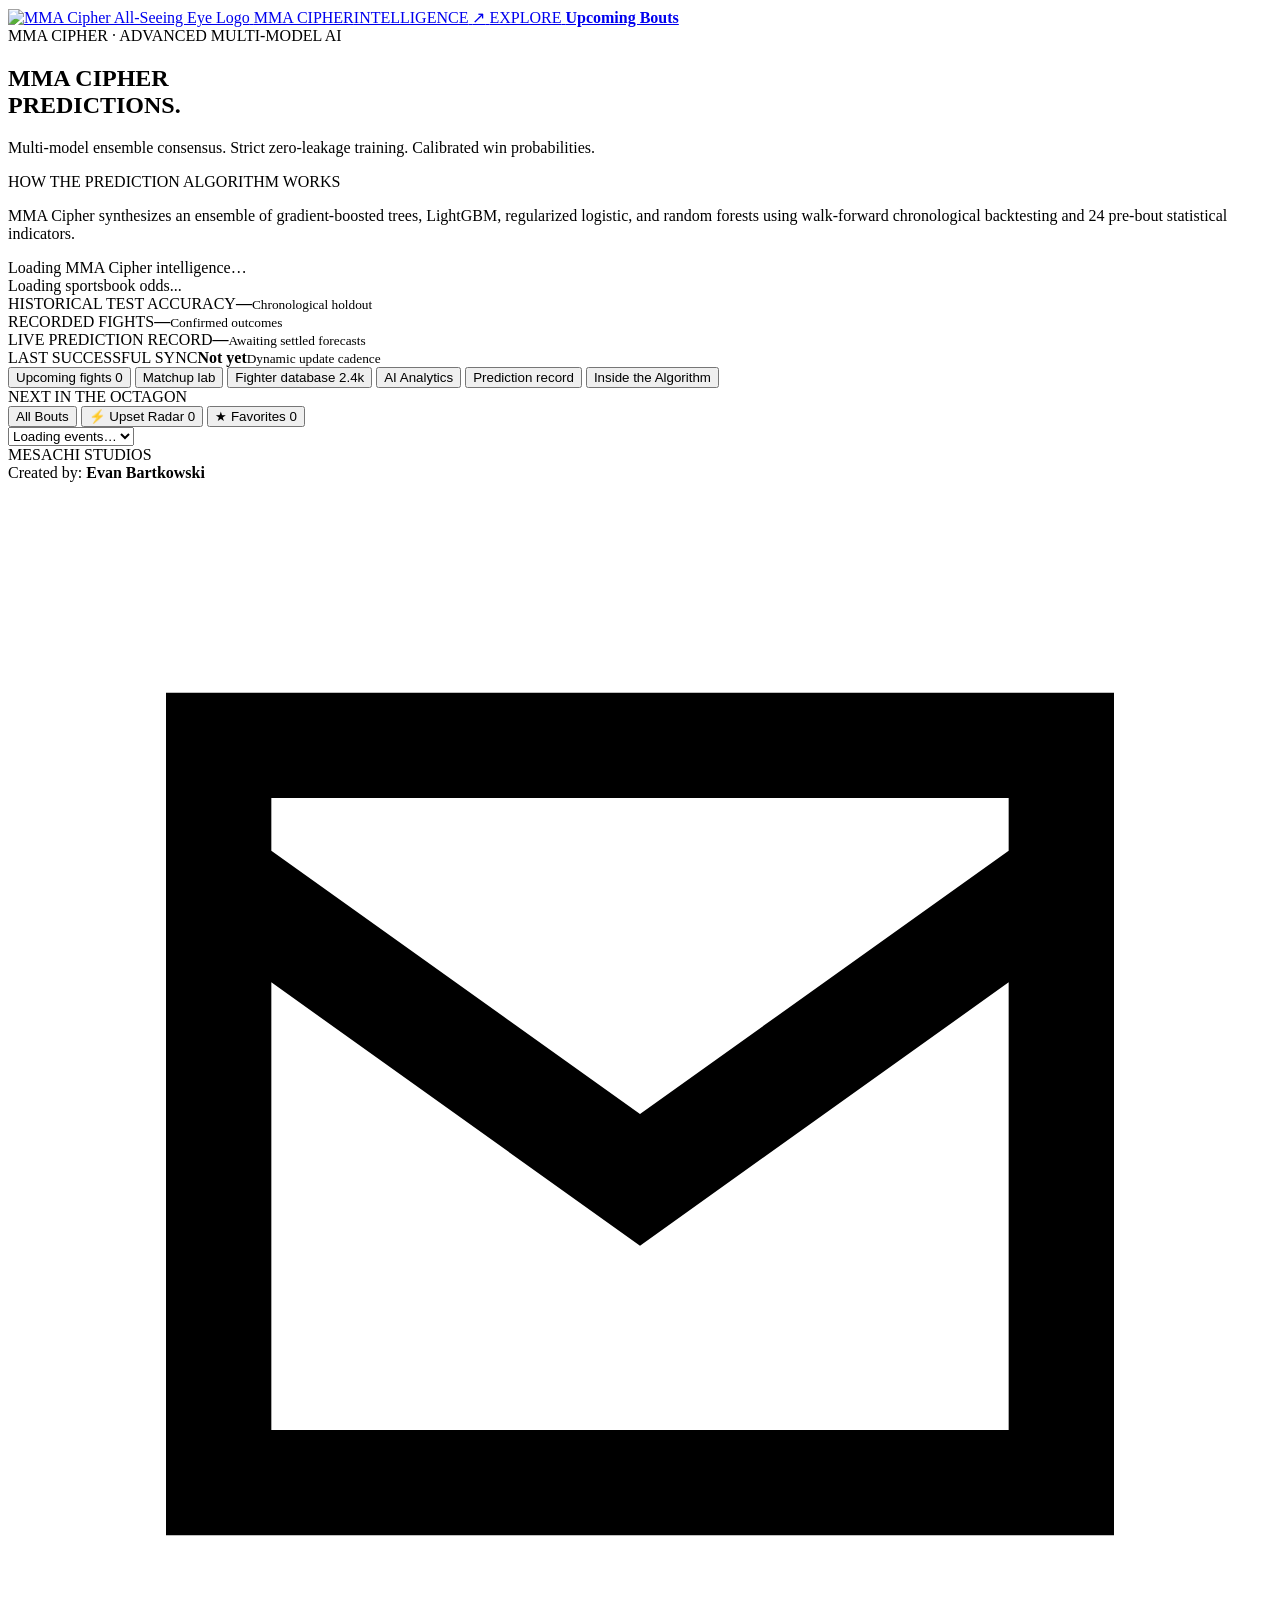
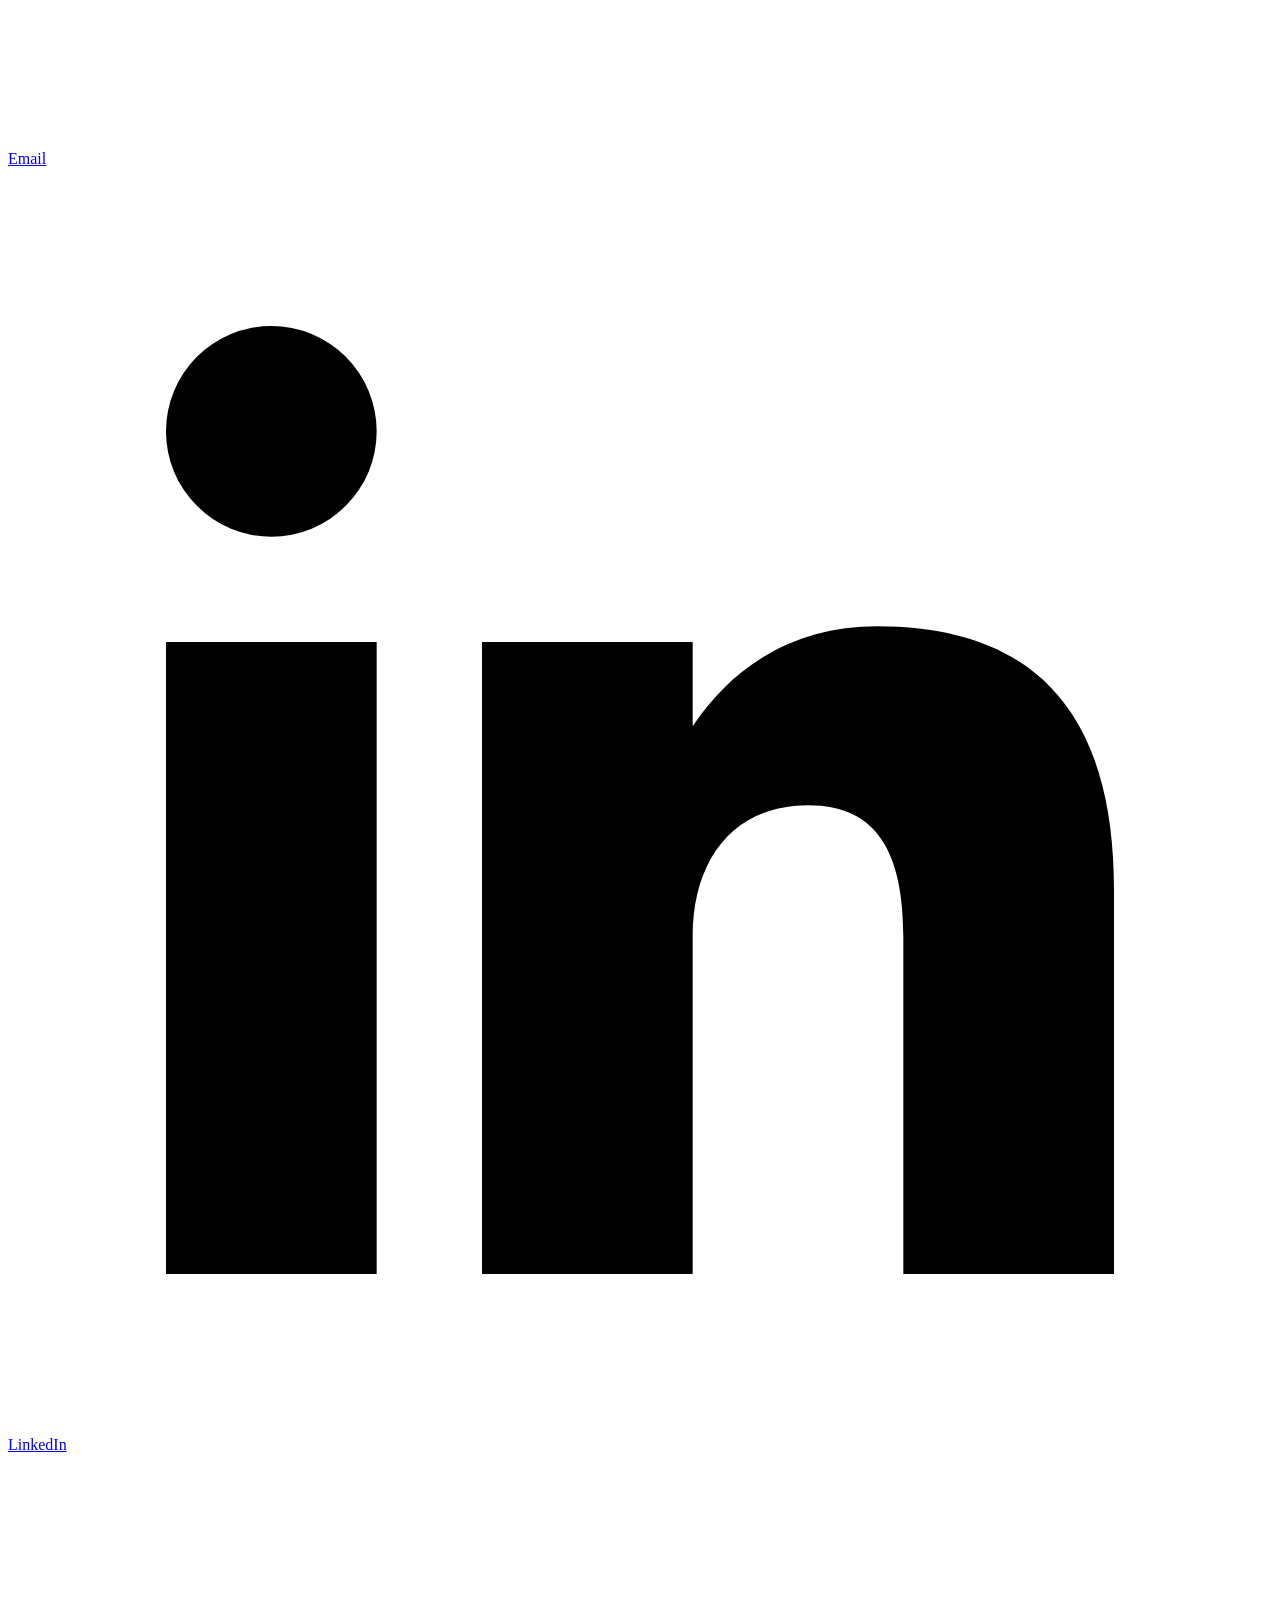
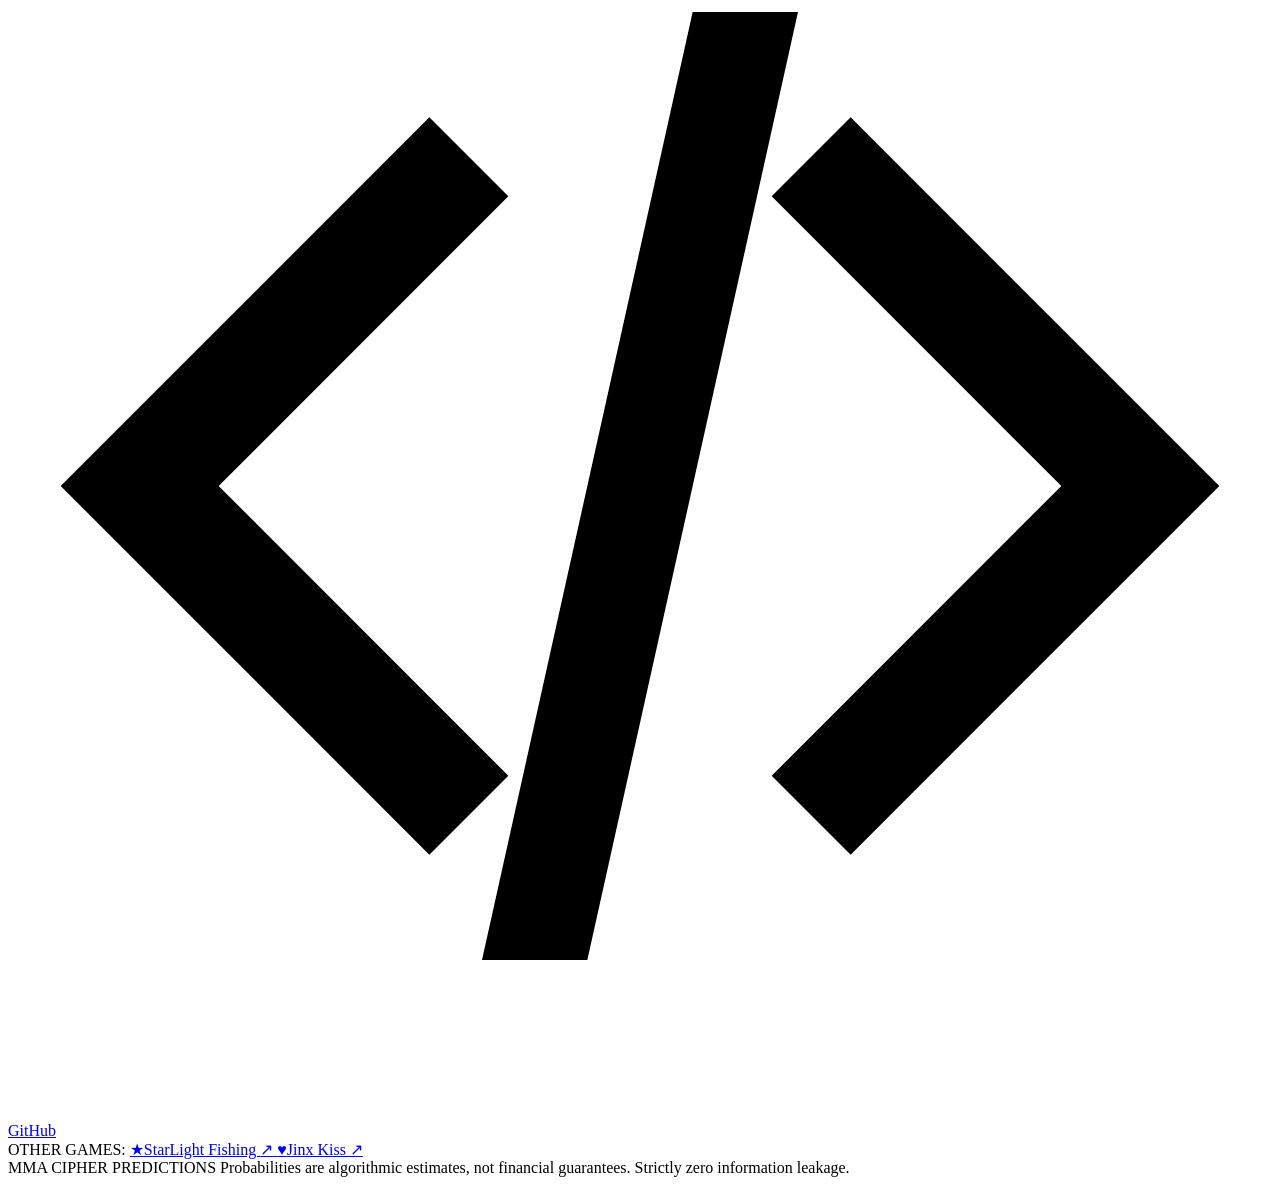
==== static/index.html @ 07c3bfc9 "Style Compare current fighter stats summary with a noticeable boxed button container" ====
<!doctype html>
<html lang="en">
<head>
  <meta charset="utf-8"><meta name="viewport" content="width=device-width, initial-scale=1">
  <meta http-equiv="Cache-Control" content="no-cache, no-store, must-revalidate">
  <meta http-equiv="Pragma" content="no-cache">
  <meta http-equiv="Expires" content="0">
  <link rel="icon" type="image/svg+xml" href="/cipher-mark.svg">
  <meta name="theme-color" content="#06070a">
  <meta name="description" content="MMA Cipher — Next-generation UFC fight forecasting, multi-model AI ensemble consensus, pre-bout statistical telemetry, and verified performance tracking.">
  <title>MMA Cipher — AI Fight Intelligence & UFC Predictions</title>
  <link rel="stylesheet" href="/style.css?v=17">
  <!-- Firebase SDK -->
  <script src="https://www.gstatic.com/firebasejs/10.12.2/firebase-app-compat.js" defer></script>
  <script src="https://www.gstatic.com/firebasejs/10.12.2/firebase-analytics-compat.js" defer></script>
  <script src="/firebase.js" defer></script>
  <script src="/app.js?v=17" defer></script>
</head>
<body>
  <header class="topbar">
    <div class="topbar-inner">
      <a class="brand" href="/" aria-label="MMA Cipher home">
        <img src="/cipher-mark.svg" class="brand-logo" alt="MMA Cipher All-Seeing Eye Logo">
        <span class="brand-wordmark">MMA CIPHER<span>INTELLIGENCE</span></span>
      </a>
      <a class="next-event-link" id="next-event-link" href="#upcoming">
        <span class="next-event-icon" aria-hidden="true">&#8599;</span>
        <span>
          <span class="next-event-label" id="next-event-label">EXPLORE</span>
          <strong id="next-event-date">Upcoming Bouts</strong>
        </span>
      </a>
    </div>
  </header>
  <main>
    <section class="hero">
      <div class="octagon-scene" aria-hidden="true">
        <div class="octagon-plane plane-one"></div>
        <div class="octagon-plane plane-two"></div>
        <div class="octagon-plane plane-three"></div>
        <div class="octagon-plane plane-four"></div>
        <div class="octagon-wireframe"></div>
      </div>
      <div class="hero-copy">
        <div class="eyebrow">MMA CIPHER · ADVANCED MULTI-MODEL AI</div>
        <h1>MMA CIPHER<br><span>PREDICTIONS.</span></h1>
        <p>Multi-model ensemble consensus. Strict zero-leakage training. Calibrated win probabilities.</p>
      </div>
      <aside class="model-intro" aria-label="How the prediction algorithm works">
        <div class="eyebrow">HOW THE PREDICTION ALGORITHM WORKS</div>
        <p id="model-summary">MMA Cipher synthesizes an ensemble of gradient-boosted trees, LightGBM, regularized logistic, and random forests using walk-forward chronological backtesting and 24 pre-bout statistical indicators.</p>
      </aside>
    </section>
    <div class="sync-strip" aria-label="Data freshness">
      <div id="notice" class="notice" role="status">Loading MMA Cipher intelligence…</div>
      <div id="odds-sync" class="odds-sync" role="status">Loading sportsbook odds...</div>
    </div>
    <section class="metrics" aria-label="Model overview">
      <div><span class="metric-label">HISTORICAL TEST ACCURACY</span><strong id="accuracy">—</strong><small id="test-count">Chronological holdout</small></div>
      <div><span class="metric-label">RECORDED FIGHTS</span><strong id="fight-count">—</strong><small>Confirmed outcomes</small></div>
      <div><span class="metric-label">LIVE PREDICTION RECORD</span><strong id="live-accuracy">—</strong><small id="live-count">Awaiting settled forecasts</small></div>
      <div><span class="metric-label">LAST SUCCESSFUL SYNC</span><strong class="date-metric" id="last-sync">Not yet</strong><small id="sync-state">Dynamic update cadence</small></div>
    </section>
    <nav class="tabs" aria-label="Dashboard sections">
      <button class="tab active" data-tab="upcoming" aria-pressed="true">Upcoming fights <span id="card-count">0</span></button>
      <button class="tab" data-tab="matchup" aria-pressed="false">Matchup lab</button>
      <button class="tab" data-tab="fighters" aria-pressed="false">Fighter database <span id="fighters-count" class="tab-badge">2.4k</span></button>
      <button class="tab" data-tab="analytics" aria-pressed="false">AI Analytics</button>
      <button class="tab" data-tab="results" aria-pressed="false">Prediction record</button>
      <button class="tab" data-tab="model" aria-pressed="false">Inside the Algorithm</button>
    </nav>
    <section id="upcoming" class="panel">
      <div class="section-heading">
        <div>
          <div class="eyebrow">NEXT IN THE OCTAGON</div>
        </div>
        <div class="upcoming-controls">
          <div class="filter-pills" role="toolbar" aria-label="Card filters">
            <button class="filter-pill active" data-filter="all">All Bouts</button>
            <button class="filter-pill pill-upset" data-filter="upset">⚡ Upset Radar <span class="pill-badge" id="upset-pill-count">0</span></button>
            <button class="filter-pill pill-fav" data-filter="favorites">★ Favorites <span class="pill-badge" id="fav-pill-count">0</span></button>
          </div>
          <select id="event-filter" aria-label="Choose an event">
            <option value="">Loading events…</option>
          </select>
        </div>
      </div>
      <div id="cards"></div>
    </section>
    <section id="matchup" class="panel" hidden>
      <div class="section-heading">
        <div>
          <div class="eyebrow">MMA CIPHER MATCHUP LAB</div>
          <h2>What do the algorithms say?</h2>
        </div>
      </div>
      <div class="lab">
        <form id="matchup-form">
          <label>First fighter<input id="red" name="red" list="fighter-list" placeholder="Search a fighter…" required autocomplete="off"></label>
          <span class="versus">VS</span>
          <label>Second fighter<input id="blue" name="blue" list="fighter-list" placeholder="Search a fighter…" required autocomplete="off"></label>
          <button class="primary" type="submit">Run prediction <span>↗</span></button>
        </form>
        <datalist id="fighter-list"></datalist>
        <p class="muted">Hypothetical matchups run through the MMA Cipher multi-model ensemble. They are not added to the official prediction record.</p>
        <div id="matchup-output" aria-live="polite"></div>
      </div>
    </section>
    <section id="fighters" class="panel" hidden>
      <div class="section-heading">
        <div>
          <div class="eyebrow">OFFICIAL UFC ROSTER &amp; CAREER INTELLIGENCE</div>
          <h2>Fighter Database</h2>
        </div>
        <div class="fighter-controls">
          <input type="search" id="fighter-search" placeholder="Search 2,400+ fighters by name…" autocomplete="off" aria-label="Search fighters">
          <select id="fighter-division" aria-label="Filter by weight class">
            <option value="all">All weight classes</option>
            <option value="Heavyweight">Heavyweight</option>
            <option value="Light Heavyweight">Light Heavyweight</option>
            <option value="Middleweight">Middleweight</option>
            <option value="Welterweight">Welterweight</option>
            <option value="Lightweight">Lightweight</option>
            <option value="Featherweight">Featherweight</option>
            <option value="Bantamweight">Bantamweight</option>
            <option value="Flyweight">Flyweight</option>
            <option value="Women's Featherweight">Women's Featherweight</option>
            <option value="Women's Bantamweight">Women's Bantamweight</option>
            <option value="Women's Flyweight">Women's Flyweight</option>
            <option value="Women's Strawweight">Women's Strawweight</option>
          </select>
        </div>
      </div>
      <div id="fighter-results-summary" class="fighter-results-summary">Showing 2,472 active &amp; historical fighters</div>
      <div id="fighter-grid" class="fighter-grid"></div>
    </section>
    <section id="analytics" class="panel" hidden>
      <div class="section-heading">
        <div>
          <div class="eyebrow">CHRONOLOGICAL BACKTEST &amp; EMPIRICAL VALIDATION</div>
          <h2>AI Performance Analytics</h2>
        </div>
        <div class="analytics-time-pills" role="toolbar" aria-label="Analytics scope">
          <button class="pill-scope active" data-scope="all">All 113 Events</button>
          <button class="pill-scope" data-scope="50">Last 50 Events</button>
          <button class="pill-scope" data-scope="25">Last 25 Events</button>
          <button class="pill-scope" data-scope="10">Last 10 Events</button>
        </div>
      </div>

      <!-- Historical Accuracy Line Chart Card -->
      <div class="analytics-card">
        <div class="chart-header">
          <div>
            <h3>AI Prediction Accuracy Over Time</h3>
            <p>Chronological walk-forward test accuracy across confirmed UFC events (Strict zero leakage)</p>
          </div>
          <div class="chart-legend">
            <span class="legend-item"><span class="legend-dot cyan"></span>Cumulative Accuracy</span>
            <span class="legend-item"><span class="legend-dot rose"></span>Rolling Accuracy</span>
          </div>
        </div>
        <div id="accuracy-chart-container" class="chart-container"></div>
      </div>

      <!-- Dual Row: Model Leaderboard & Confidence Calibration -->
      <div class="analytics-row">
        <!-- Model Comparison Leaderboard -->
        <div class="analytics-card half">
          <div class="chart-header">
            <div>
              <h3>Ensemble Model Comparison</h3>
              <p>Independent candidate algorithms evaluated on pristine unseen holdout</p>
            </div>
          </div>
          <div id="models-leaderboard" class="models-leaderboard"></div>
        </div>

        <!-- AI Confidence Calibration -->
        <div class="analytics-card half">
          <div class="chart-header">
            <div>
              <h3>AI Confidence Calibration</h3>
              <p>Nominal predicted probability vs actual observed historical win frequency</p>
            </div>
          </div>
          <div id="calibration-chart-container" class="calibration-container"></div>
        </div>
      </div>

      <!-- Second Dual Row: Confidence Distribution & Division Accuracy -->
      <div class="analytics-row">
        <!-- Confidence Distribution -->
        <div class="analytics-card half">
          <div class="chart-header">
            <div>
              <h3>Model Confidence Distribution</h3>
              <p>Frequency distribution of prediction confidence tiers across all evaluated bouts</p>
            </div>
          </div>
          <div id="confidence-distribution" class="confidence-distribution"></div>
        </div>

        <!-- Division Accuracy -->
        <div class="analytics-card half">
          <div class="chart-header">
            <div>
              <h3>Accuracy by Weight Class</h3>
              <p>Predictive holdout performance broken down by weight class</p>
            </div>
          </div>
          <div id="division-accuracy" class="division-accuracy"></div>
        </div>
      </div>

      <!-- Feature Importance Grid -->
      <div class="analytics-card">
        <div class="chart-header">
          <div>
            <h3>Core Predictive Indicators &amp; Feature Attribution</h3>
            <p>Primary indicators weighted by mathematical importance in the prediction algorithm</p>
          </div>
        </div>
        <div id="feature-importance-grid" class="feature-importance-grid"></div>
      </div>
    </section>
    <section id="results" class="panel" hidden>
      <div class="section-heading">
        <div>
          <div class="eyebrow">ACCOUNTABILITY &amp; VERIFIED TRACK RECORD</div>
          <h2>The prediction record</h2>
        </div>
      </div>
      <div id="results-list"></div>
    </section>
    <section id="model" class="panel" hidden>
      <div class="section-heading">
        <div>
          <div class="eyebrow">RIGOROUS CHRONOLOGICAL EVALUATION</div>
          <h2>Inside the Algorithm</h2>
        </div>
      </div>
      <div id="model-info"></div>
    </section>
    <dialog id="share-modal" class="share-modal" aria-label="Share MMA Cipher prediction card">
      <div class="modal-content">
        <div class="modal-header">
          <h3>Share MMA Cipher Prediction</h3>
          <button id="modal-close" class="modal-close" aria-label="Close modal">&times;</button>
        </div>
        <div class="modal-body">
          <canvas id="share-canvas" width="1200" height="675"></canvas>
          <div class="modal-actions">
            <button id="copy-card-btn" class="primary"><span>⎘</span> Copy Image to Clipboard</button>
            <button id="download-card-btn" class="secondary"><span>↓</span> Download Image (PNG)</button>
          </div>
          <div id="share-status" class="share-status" role="status"></div>
        </div>
      </div>
    </dialog>
    <footer class="bottom-gui">
      <div class="bottom-bar">
        <div class="bottom-item bottom-brand">
          <span class="studio-badge"><span class="studio-dot"></span>MESACHI STUDIOS</span>
        </div>

        <div class="bottom-item bottom-creator-center">
          <span class="creator-credit">Created by: <strong class="glowing-name">Evan Bartkowski</strong></span>
          <div class="bottom-socials">
            <a class="gui-social email" href="mailto:evan.bartkowski@icloud.com" aria-label="Email Evan Bartkowski">
              <svg viewBox="0 0 24 24" aria-hidden="true"><path d="M3 4h18v16H3V4zm2 2v1l7 5 7-5V6H5zm14 12V9.5l-7 5-7-5V18h14z"/></svg>Email
            </a>
            <a class="gui-social linkedin" href="https://www.linkedin.com/in/evan-bartkowski-31274b299/" target="_blank" rel="noopener noreferrer" aria-label="LinkedIn">
              <svg viewBox="0 0 24 24" aria-hidden="true"><path d="M5 3a2 2 0 1 0 0 4 2 2 0 0 0 0-4zM3 9h4v12H3V9zm6 0h4v1.6c.8-1.2 2-1.9 3.5-1.9 3.3 0 4.5 2 4.5 5V21h-4v-6.4c0-1.6-.5-2.5-1.8-2.5-1.4 0-2.2 1-2.2 2.5V21H9V9z"/></svg>LinkedIn
            </a>
            <a class="gui-social github" href="https://github.com/evanbartkowski" target="_blank" rel="noopener noreferrer" aria-label="GitHub">
              <svg viewBox="0 0 24 24" aria-hidden="true"><path d="m8 5-7 7 7 7 1.5-1.5L4 12l5.5-5.5L8 5zm8 0-1.5 1.5L20 12l-5.5 5.5L16 19l7-7-7-7zM13 3l-4 18h2l4-18h-2z"/></svg>GitHub
            </a>
          </div>
        </div>

        <div class="bottom-item bottom-creations">
          <span class="projects-kicker">OTHER GAMES:</span>
          <a class="gui-pill" href="https://starlight-fishing.web.app" target="_blank" rel="noopener noreferrer" title="Play StarLight Fishing">
            <span class="pill-star" aria-hidden="true">★</span>StarLight Fishing <span class="arrow-glyph" aria-hidden="true">&#8599;</span>
          </a>
          <a class="gui-pill" href="https://jinxkiss.web.app" target="_blank" rel="noopener noreferrer" title="Play Jinx Kiss">
            <span class="pill-heart" aria-hidden="true">♥</span>Jinx Kiss <span class="arrow-glyph" aria-hidden="true">&#8599;</span>
          </a>
        </div>
      </div>
      <div class="bottom-disclaimer">
        <span class="footer-brand">MMA CIPHER PREDICTIONS</span>
        <span>Probabilities are algorithmic estimates, not financial guarantees. Strictly zero information leakage.</span>
      </div>
    </footer>
  </main>
</body>
</html>
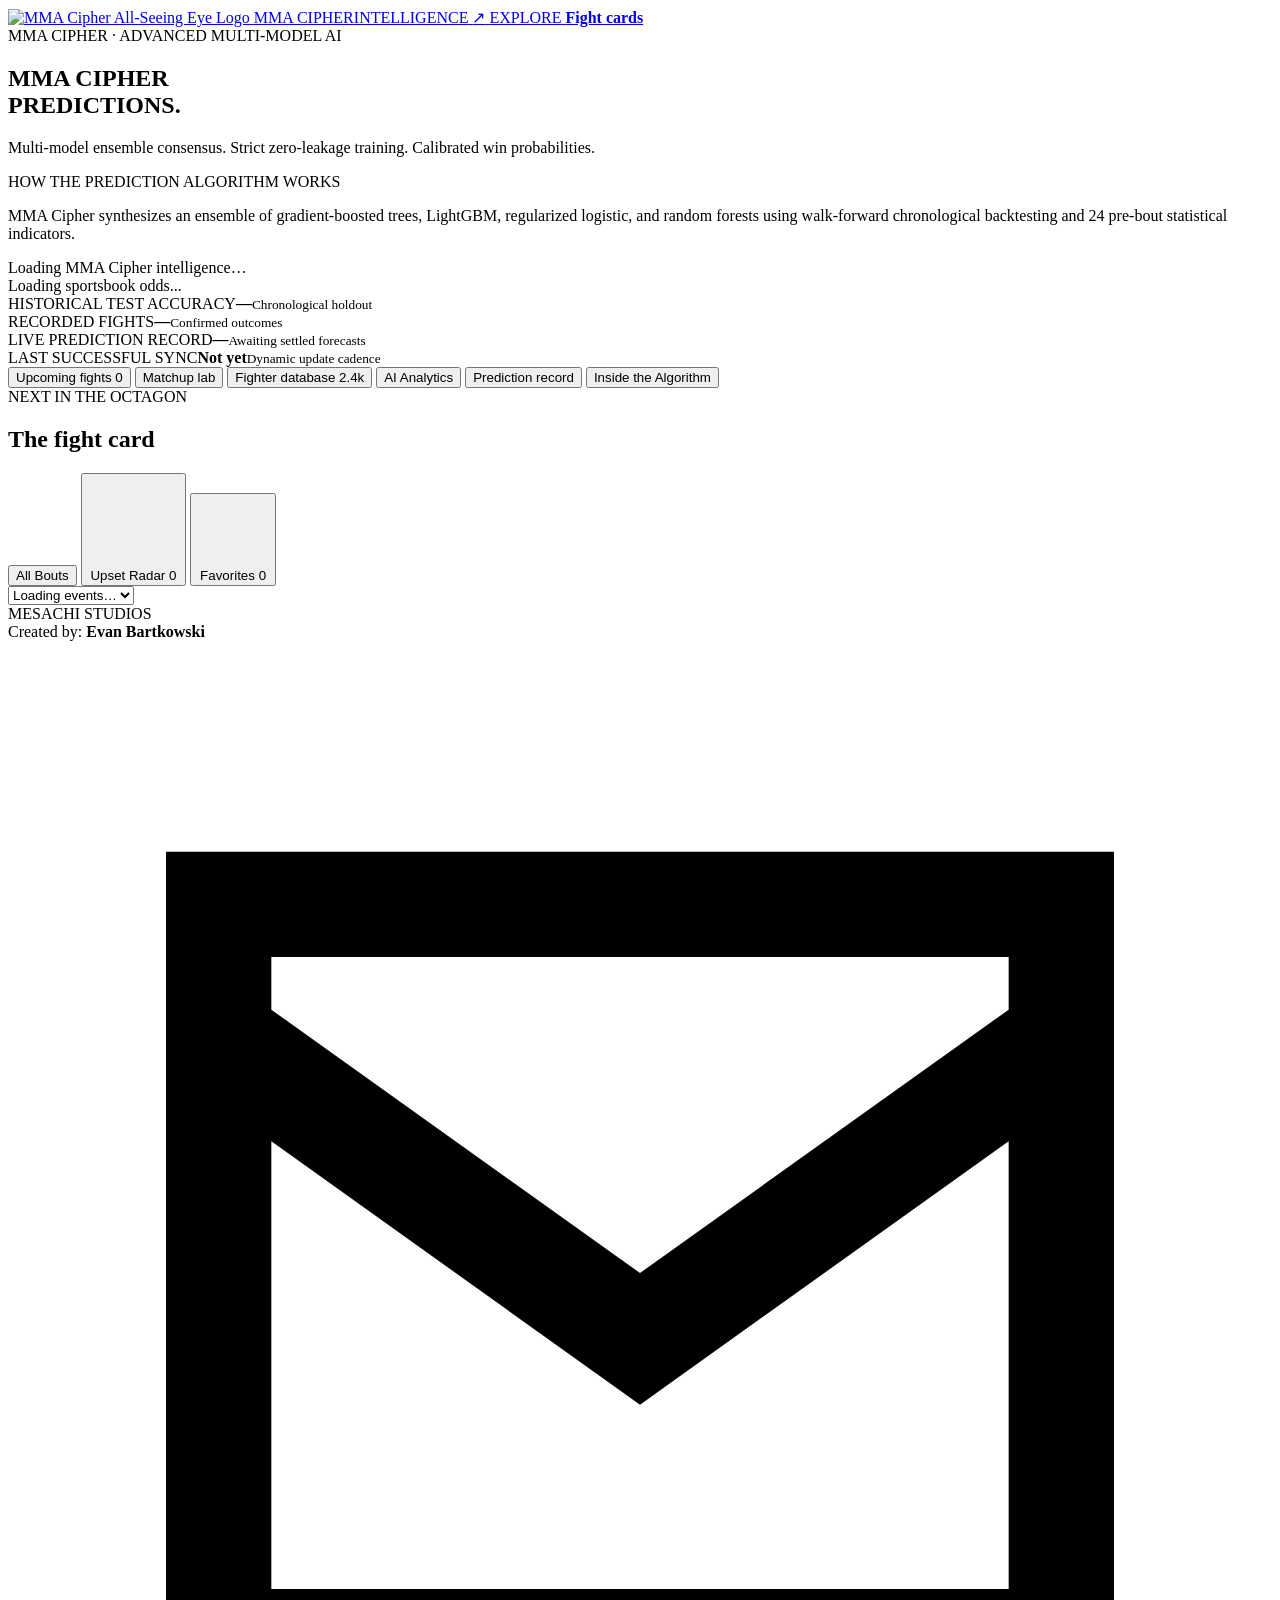
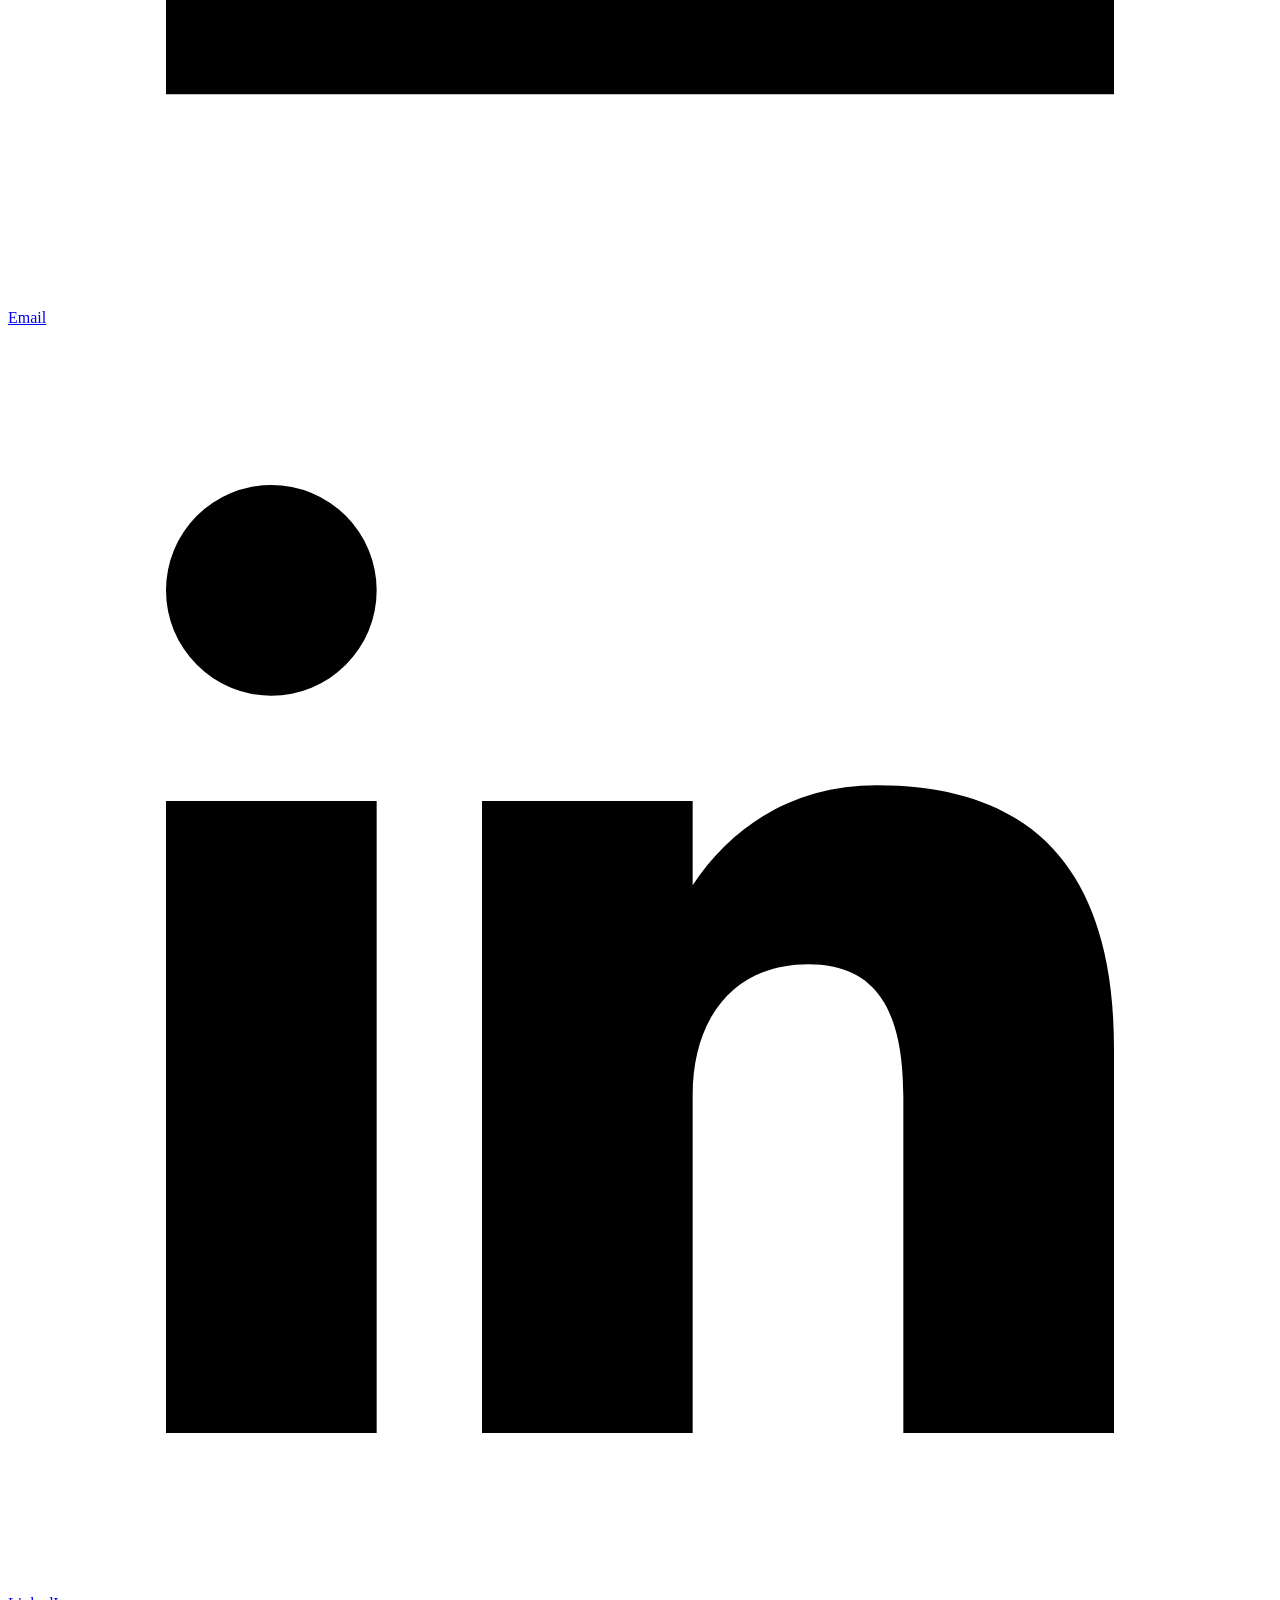
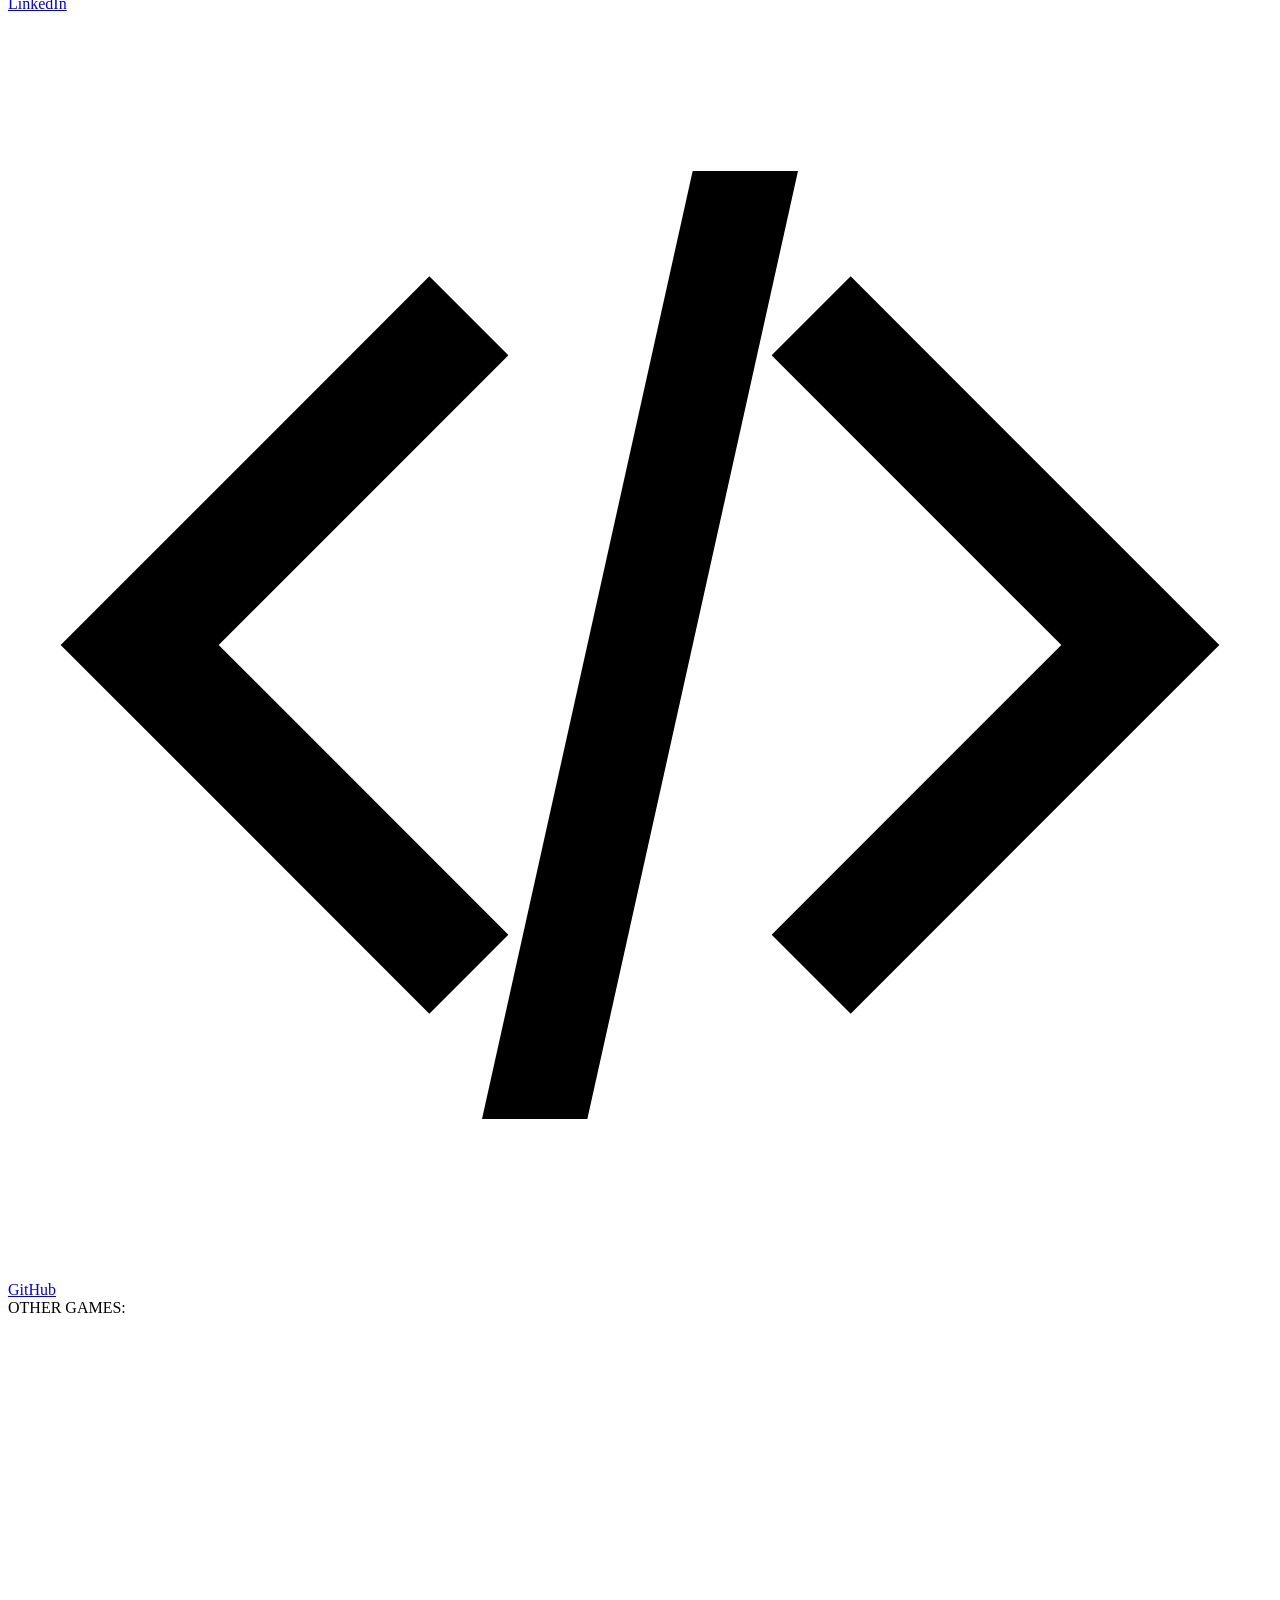
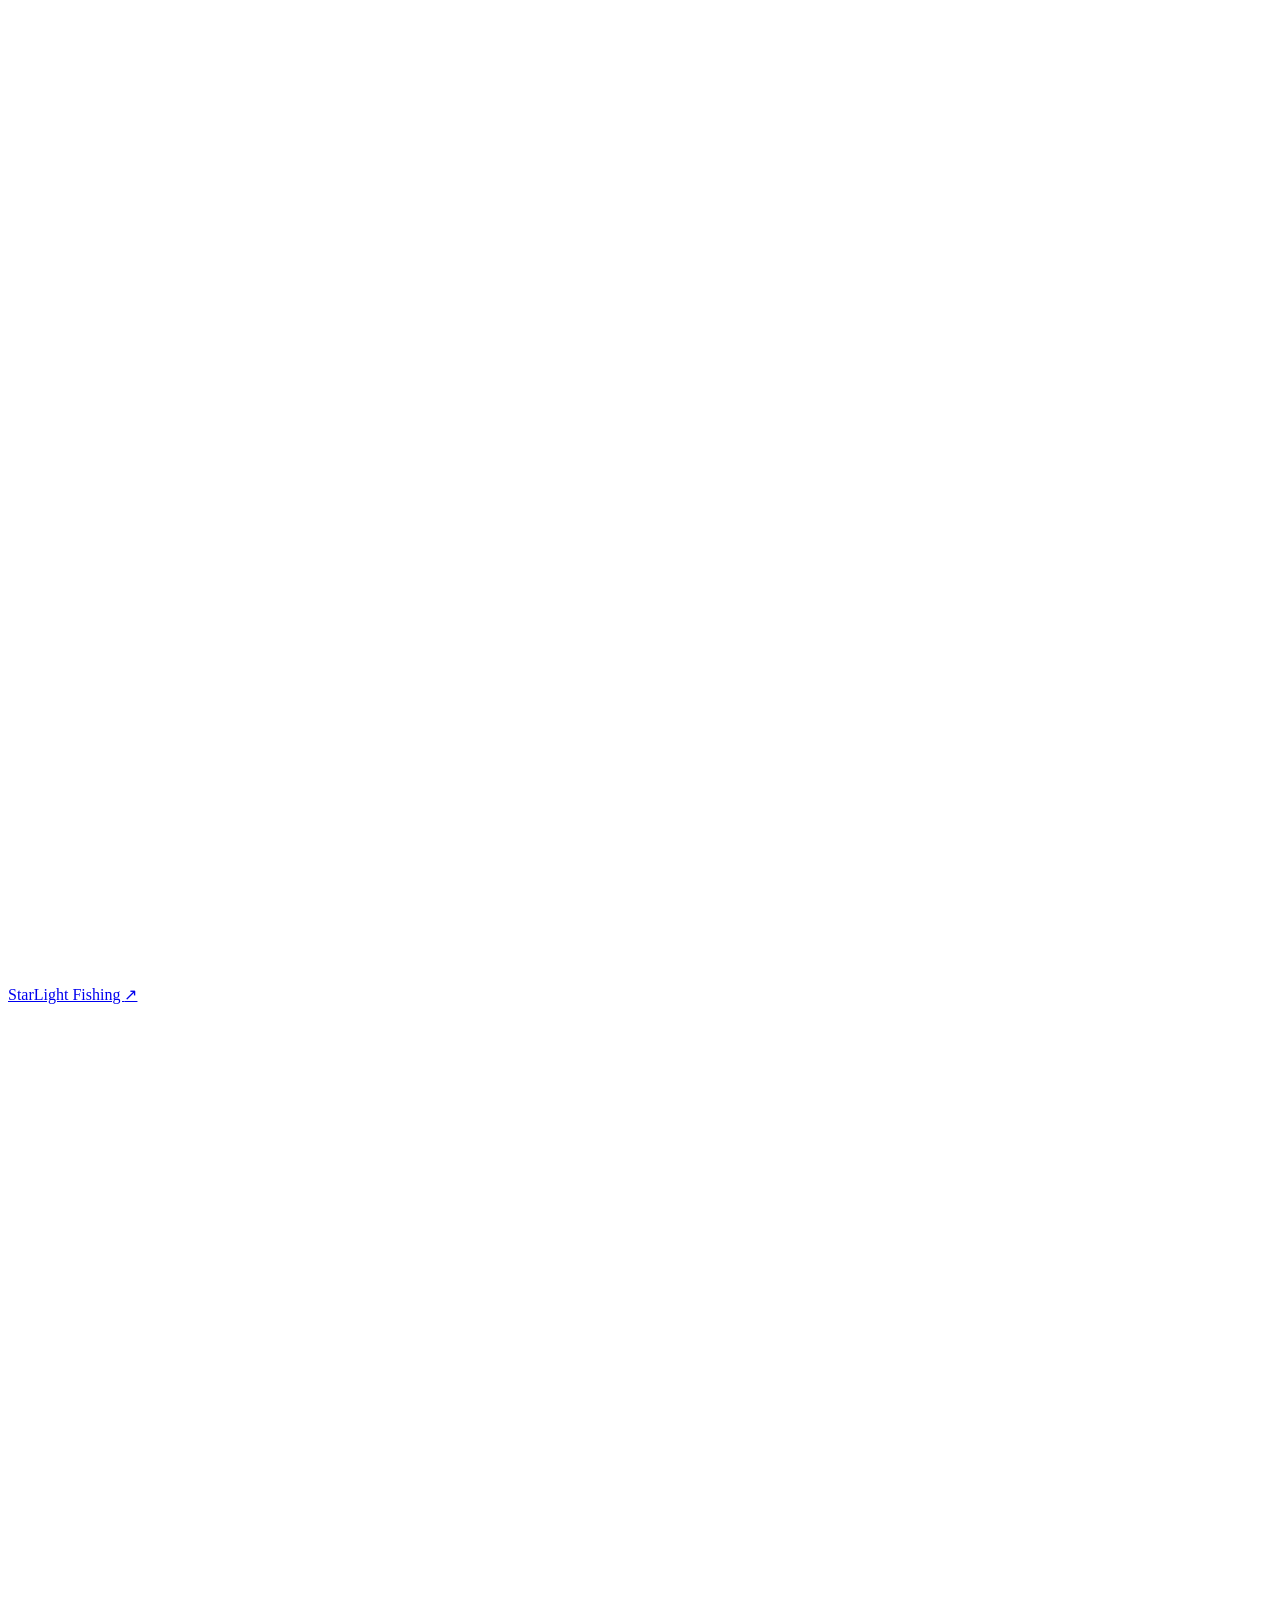
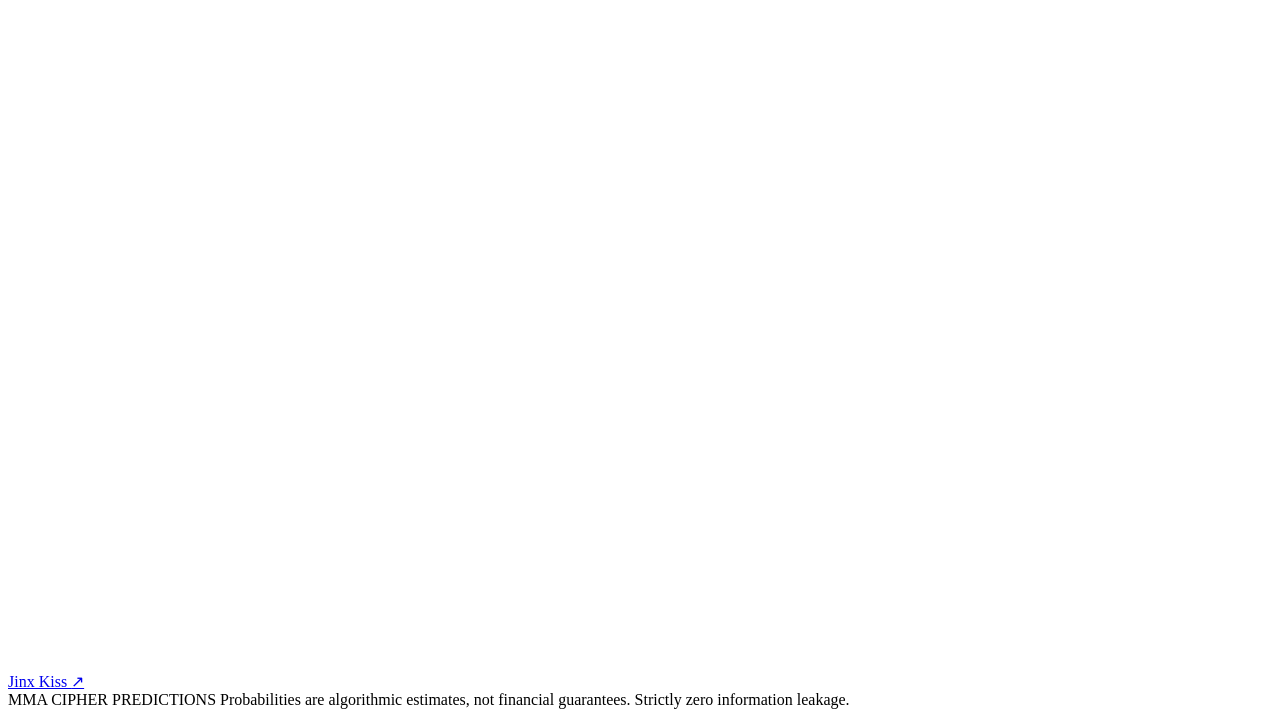
==== commit 23b61481: "Restore unattended fight updates and refine card artwork and undercard behavior" ====
--- a/static/index.html
+++ b/static/index.html
@@ -9,12 +9,12 @@
   <meta name="theme-color" content="#06070a">
   <meta name="description" content="MMA Cipher — Next-generation UFC fight forecasting, multi-model AI ensemble consensus, pre-bout statistical telemetry, and verified performance tracking.">
   <title>MMA Cipher — AI Fight Intelligence & UFC Predictions</title>
-  <link rel="stylesheet" href="/style.css?v=17">
+  <link rel="stylesheet" href="/style.css?v=18">
   <!-- Firebase SDK -->
   <script src="https://www.gstatic.com/firebasejs/10.12.2/firebase-app-compat.js" defer></script>
   <script src="https://www.gstatic.com/firebasejs/10.12.2/firebase-analytics-compat.js" defer></script>
   <script src="/firebase.js" defer></script>
-  <script src="/app.js?v=17" defer></script>
+  <script src="/app.js?v=18" defer></script>
 </head>
 <body>
   <header class="topbar">
@@ -27,7 +27,7 @@
         <span class="next-event-icon" aria-hidden="true">&#8599;</span>
         <span>
           <span class="next-event-label" id="next-event-label">EXPLORE</span>
-          <strong id="next-event-date">Upcoming Bouts</strong>
+          <strong id="next-event-date">Fight cards</strong>
         </span>
       </a>
     </div>
@@ -73,12 +73,13 @@
       <div class="section-heading">
         <div>
           <div class="eyebrow">NEXT IN THE OCTAGON</div>
+          <h2>The fight card</h2>
         </div>
         <div class="upcoming-controls">
           <div class="filter-pills" role="toolbar" aria-label="Card filters">
             <button class="filter-pill active" data-filter="all">All Bouts</button>
-            <button class="filter-pill pill-upset" data-filter="upset">⚡ Upset Radar <span class="pill-badge" id="upset-pill-count">0</span></button>
-            <button class="filter-pill pill-fav" data-filter="favorites">★ Favorites <span class="pill-badge" id="fav-pill-count">0</span></button>
+            <button class="filter-pill pill-upset" data-filter="upset"><svg class="art-icon" viewBox="0 0 48 48" aria-hidden="true"><use href="/icon-art.svg#bolt"></use></svg> Upset Radar <span class="pill-badge" id="upset-pill-count">0</span></button>
+            <button class="filter-pill pill-fav" data-filter="favorites"><svg class="art-icon" viewBox="0 0 48 48" aria-hidden="true"><use href="/icon-art.svg#star"></use></svg> Favorites <span class="pill-badge" id="fav-pill-count">0</span></button>
           </div>
           <select id="event-filter" aria-label="Choose an event">
             <option value="">Loading events…</option>
@@ -282,10 +283,10 @@
         <div class="bottom-item bottom-creations">
           <span class="projects-kicker">OTHER GAMES:</span>
           <a class="gui-pill" href="https://starlight-fishing.web.app" target="_blank" rel="noopener noreferrer" title="Play StarLight Fishing">
-            <span class="pill-star" aria-hidden="true">★</span>StarLight Fishing <span class="arrow-glyph" aria-hidden="true">&#8599;</span>
+            <svg class="art-icon" viewBox="0 0 48 48" aria-hidden="true"><use href="/icon-art.svg#star"></use></svg>StarLight Fishing <span class="arrow-glyph" aria-hidden="true">&#8599;</span>
           </a>
           <a class="gui-pill" href="https://jinxkiss.web.app" target="_blank" rel="noopener noreferrer" title="Play Jinx Kiss">
-            <span class="pill-heart" aria-hidden="true">♥</span>Jinx Kiss <span class="arrow-glyph" aria-hidden="true">&#8599;</span>
+            <svg class="art-icon" viewBox="0 0 48 48" aria-hidden="true"><use href="/icon-art.svg#heart"></use></svg>Jinx Kiss <span class="arrow-glyph" aria-hidden="true">&#8599;</span>
           </a>
         </div>
       </div>
@@ -296,4 +297,4 @@
     </footer>
   </main>
 </body>
-</html>
+</html>
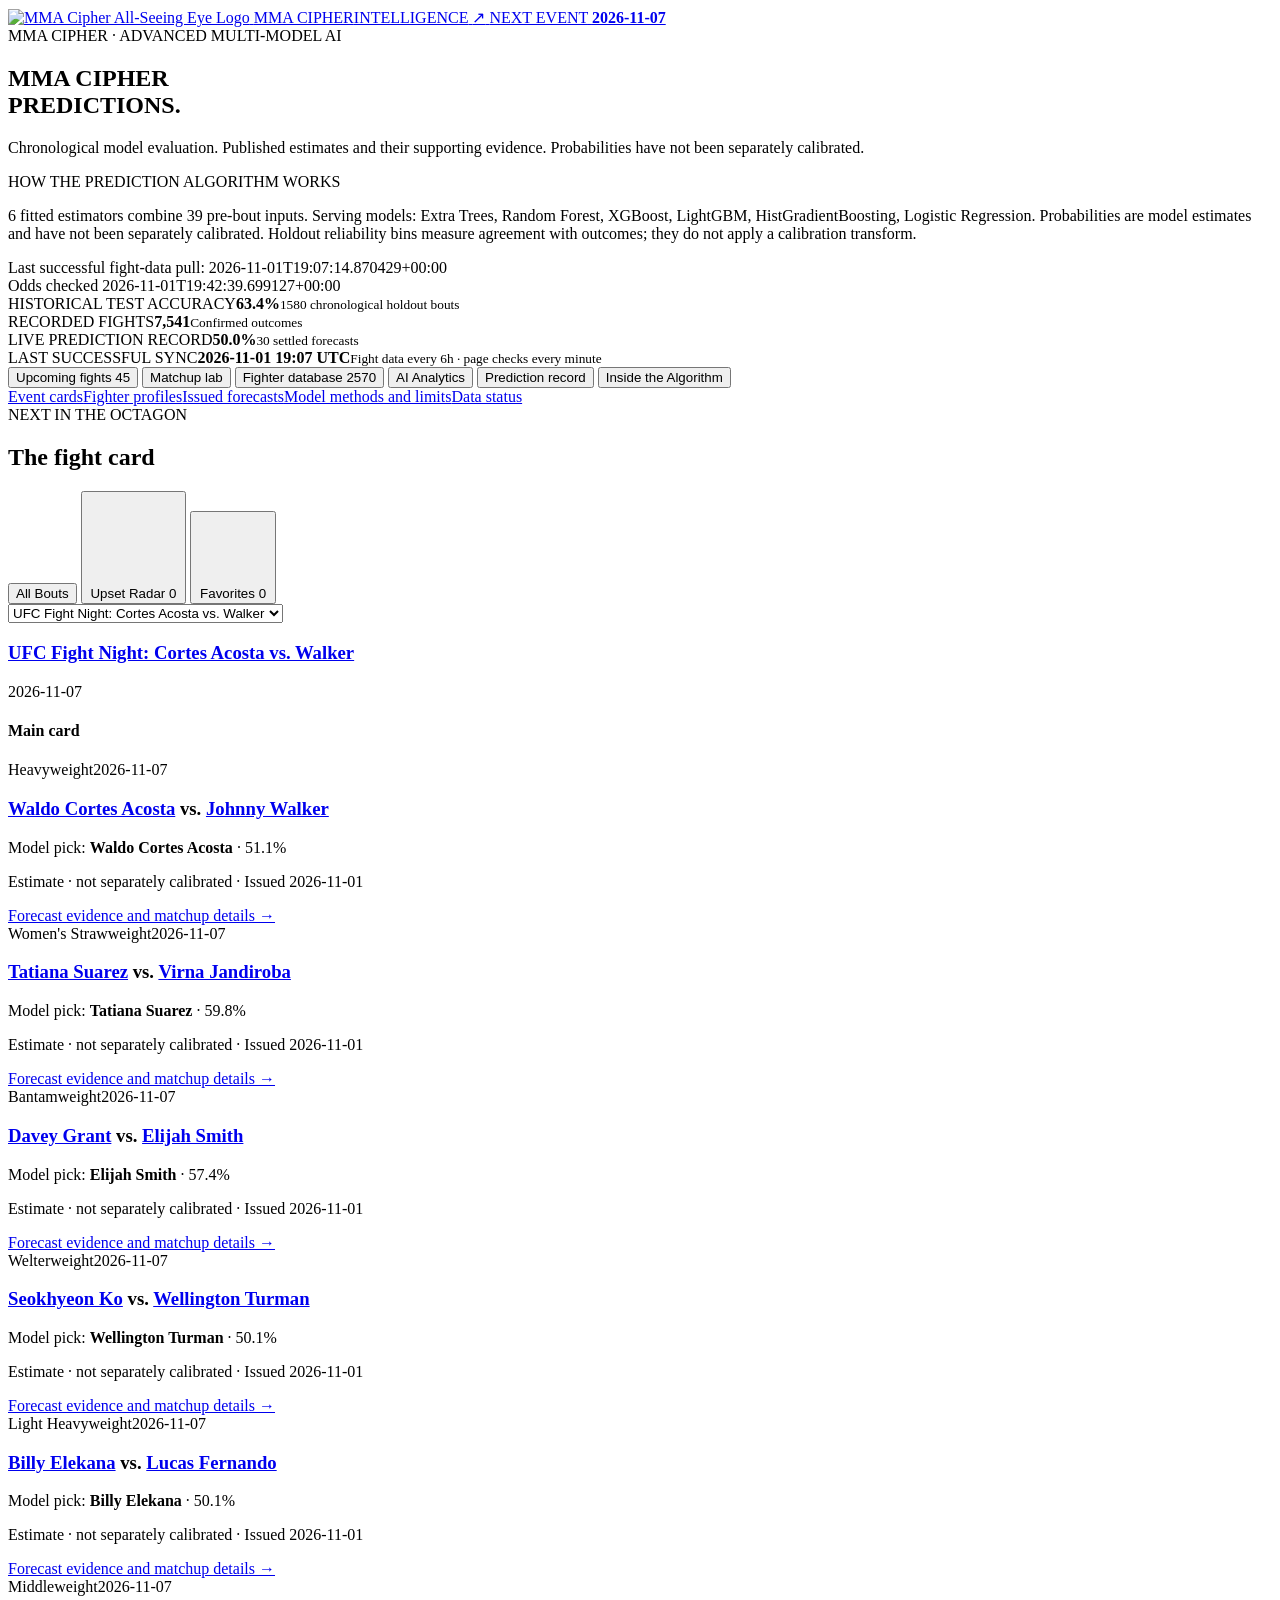
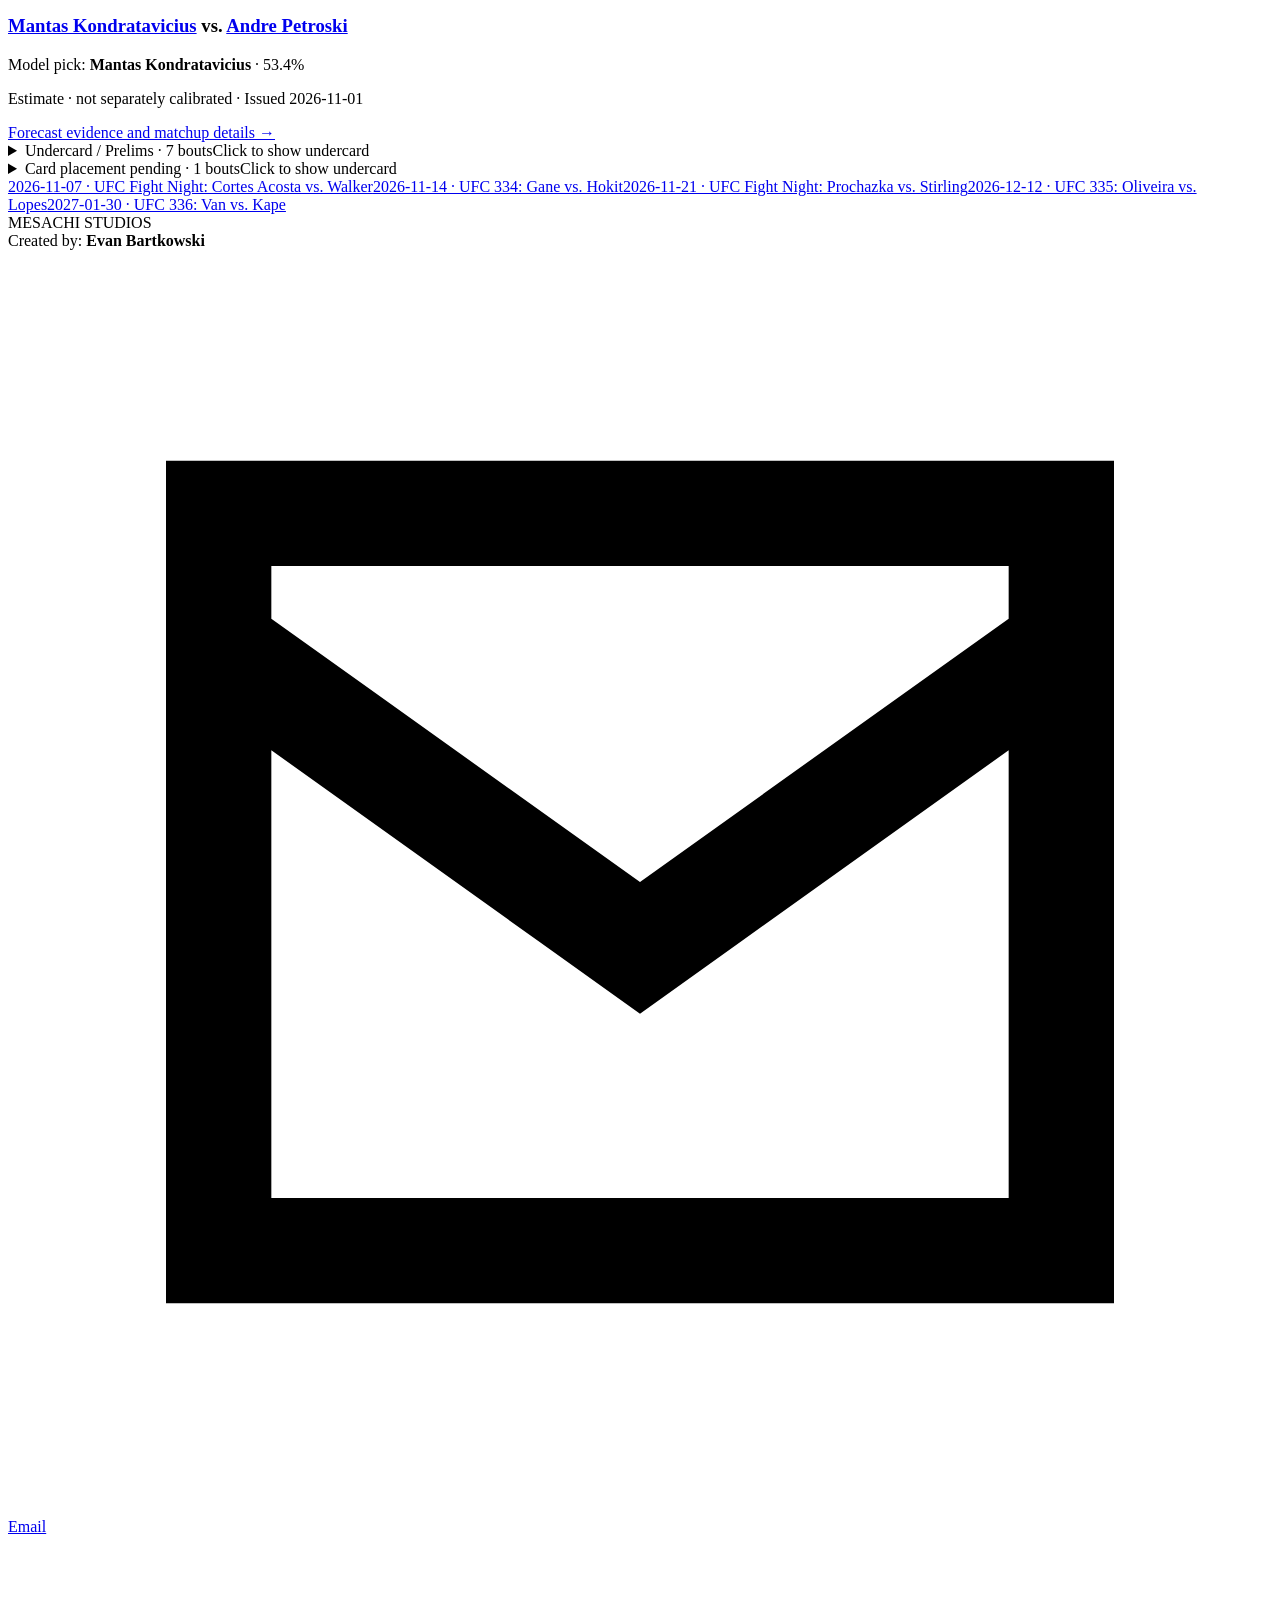
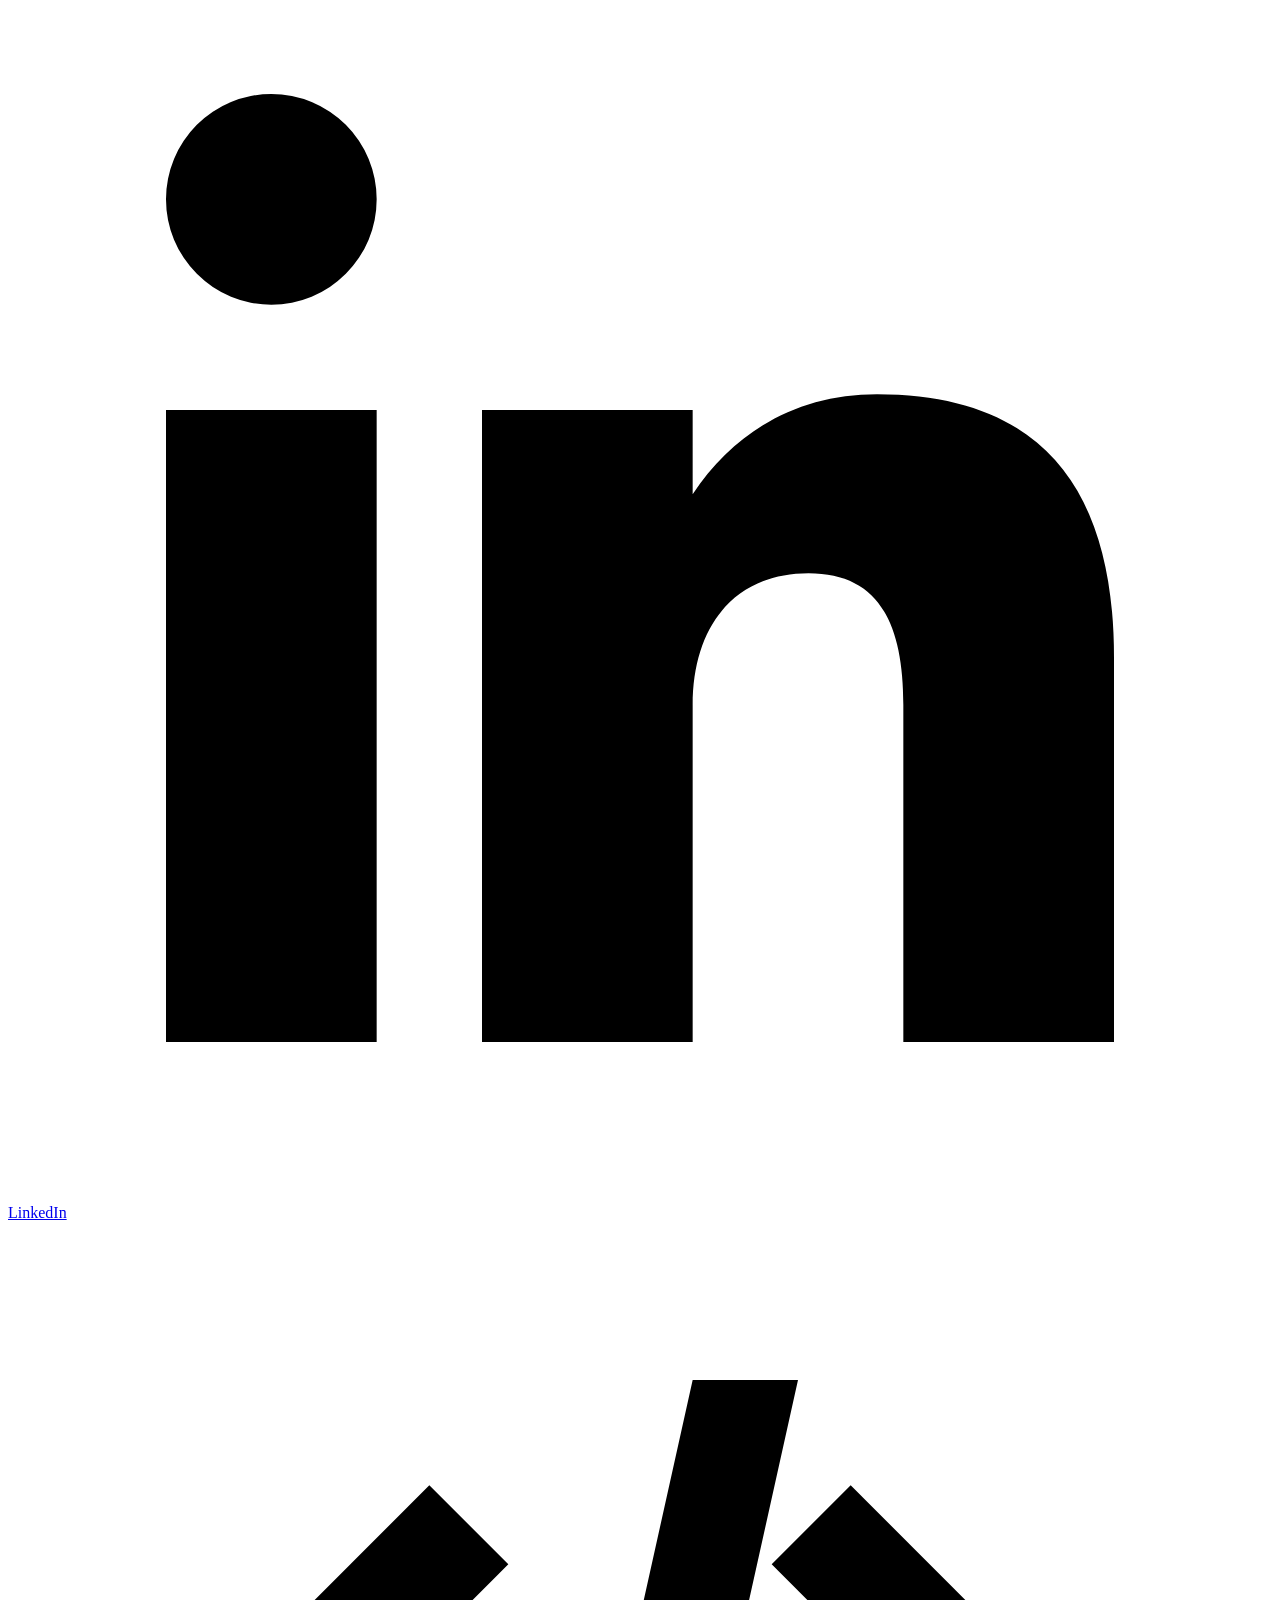
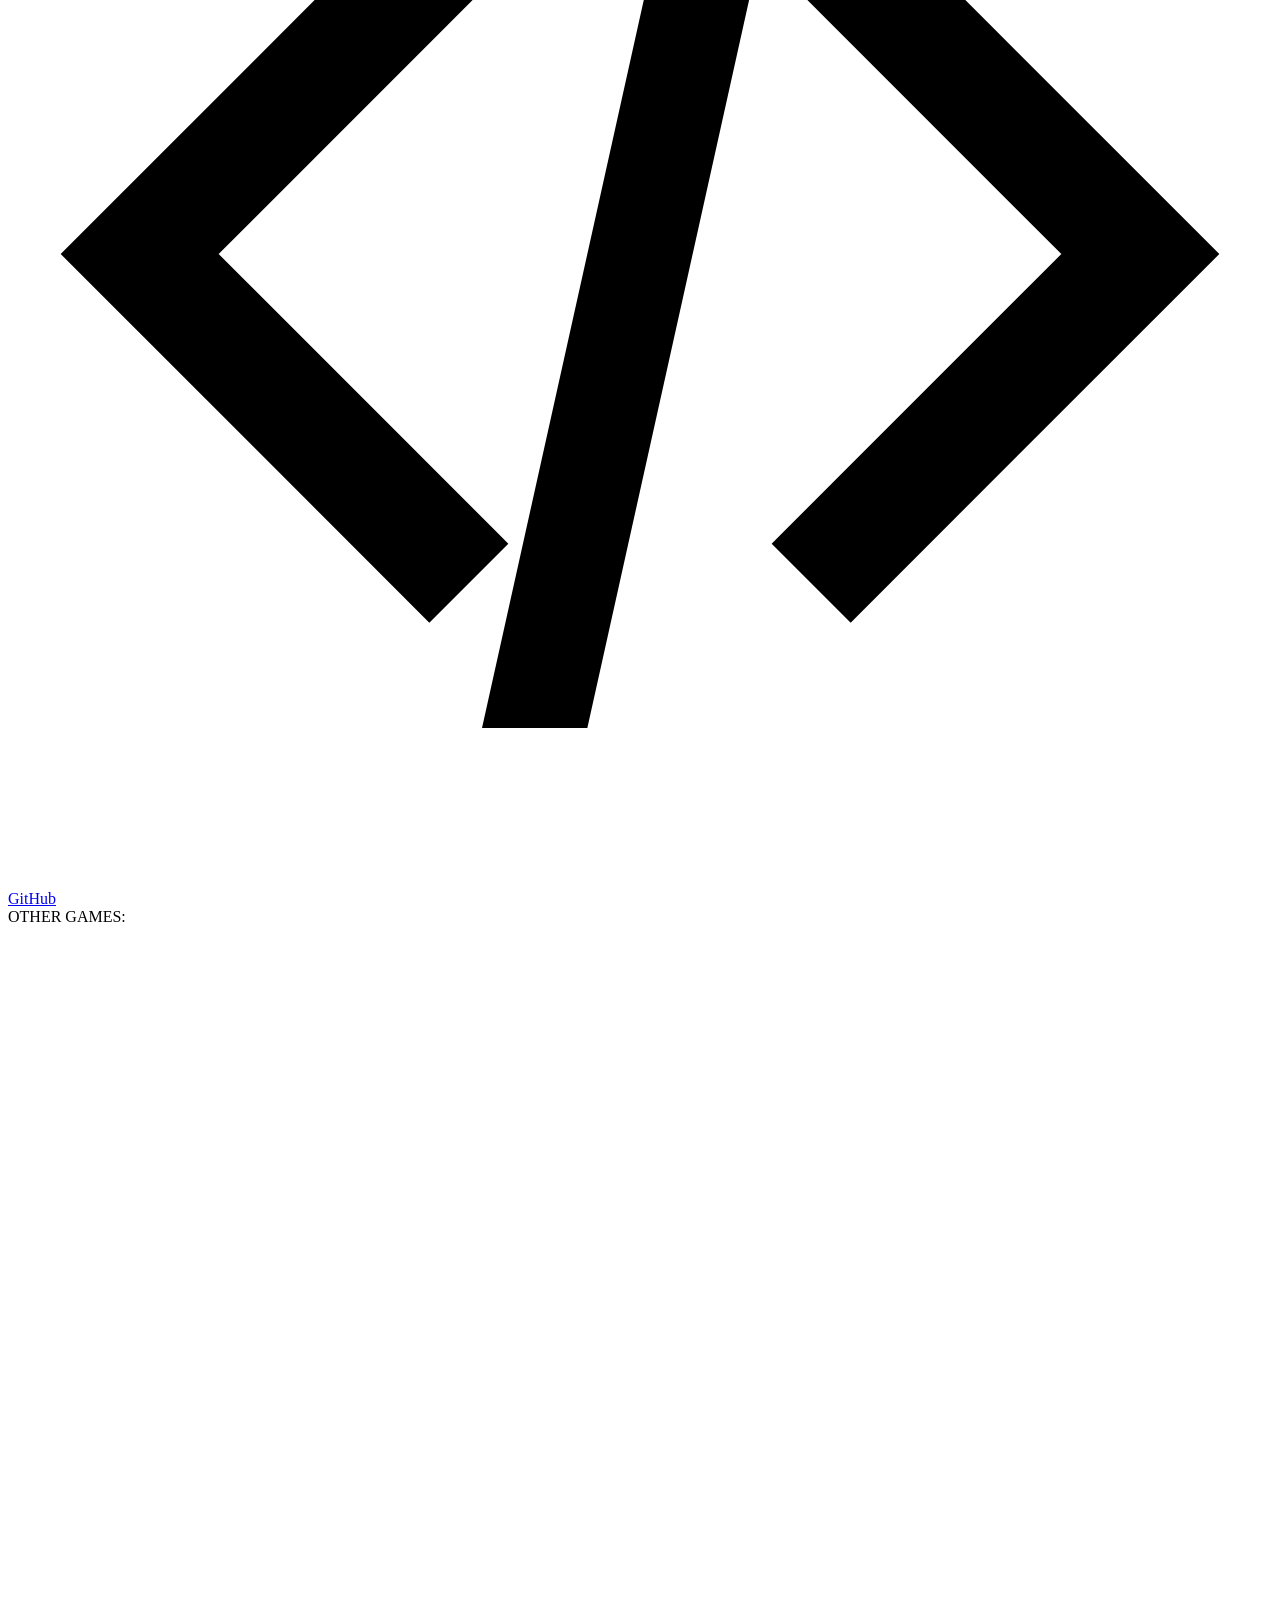
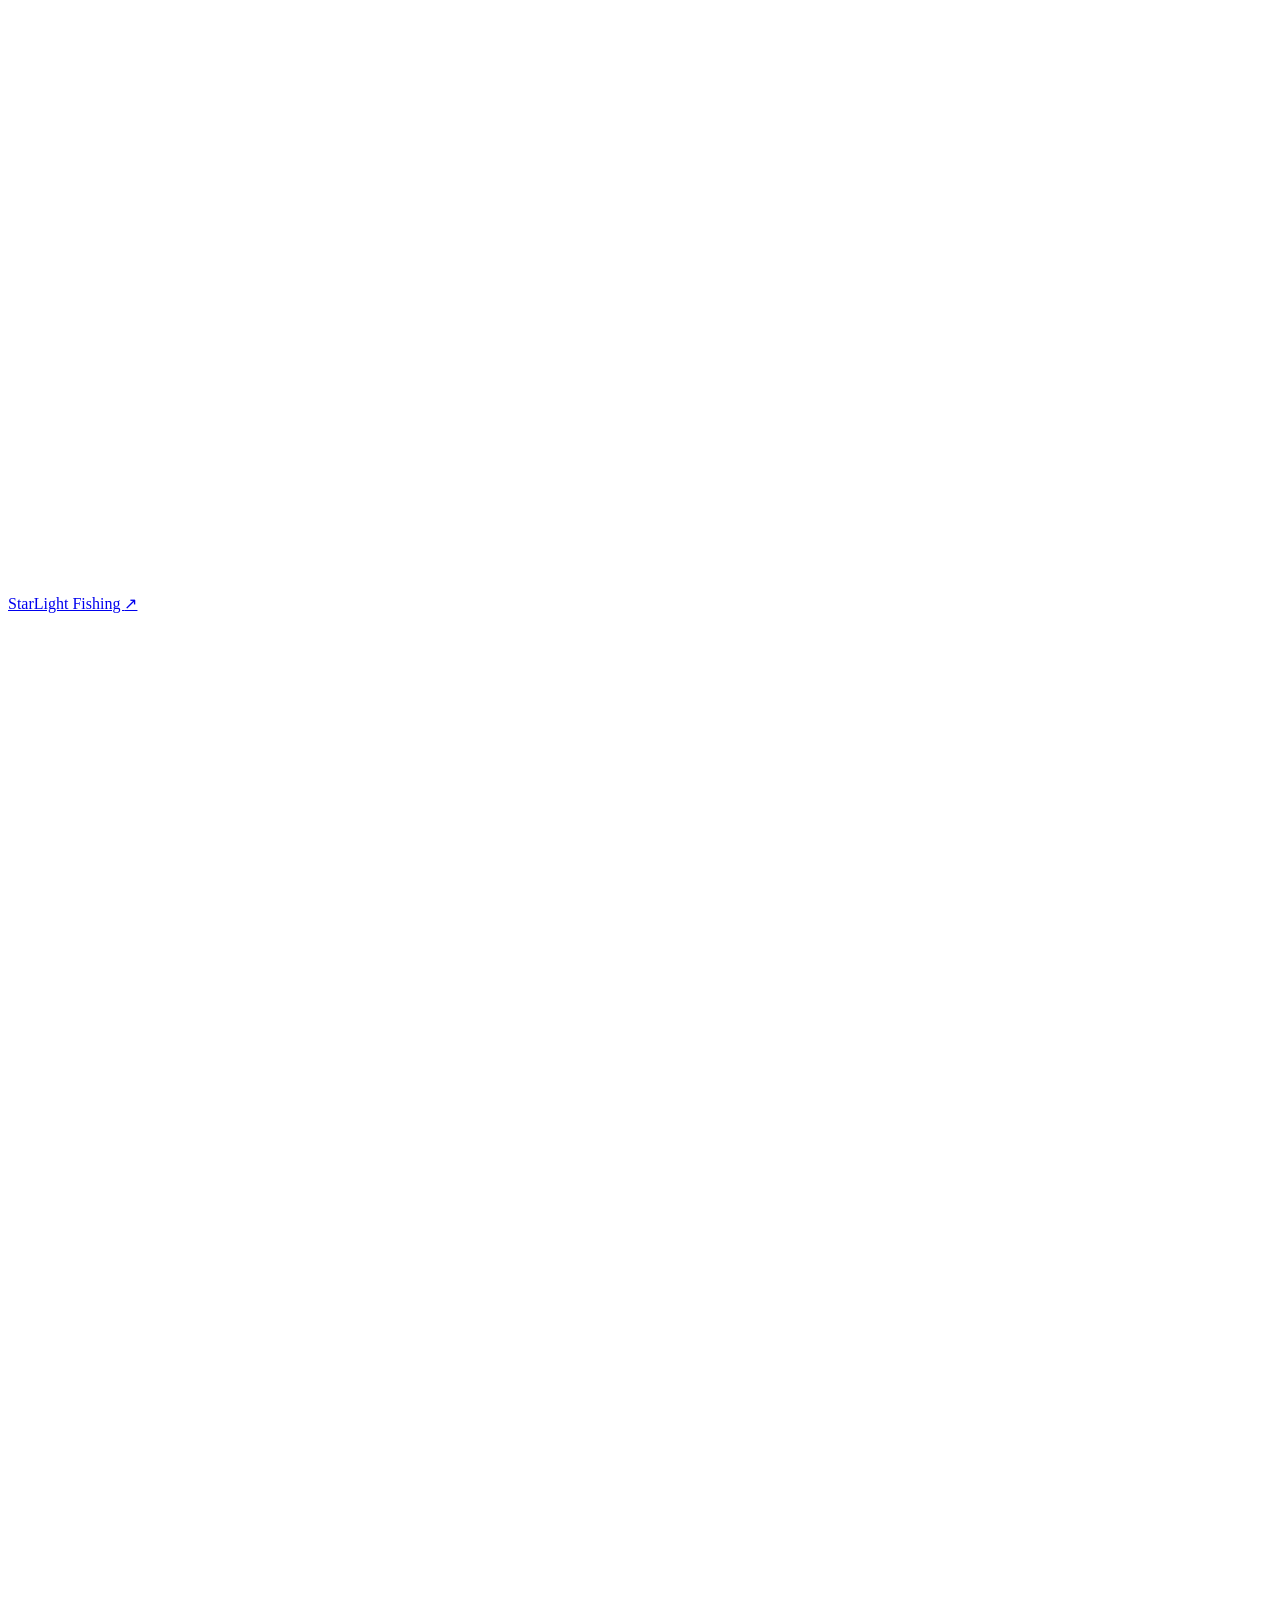
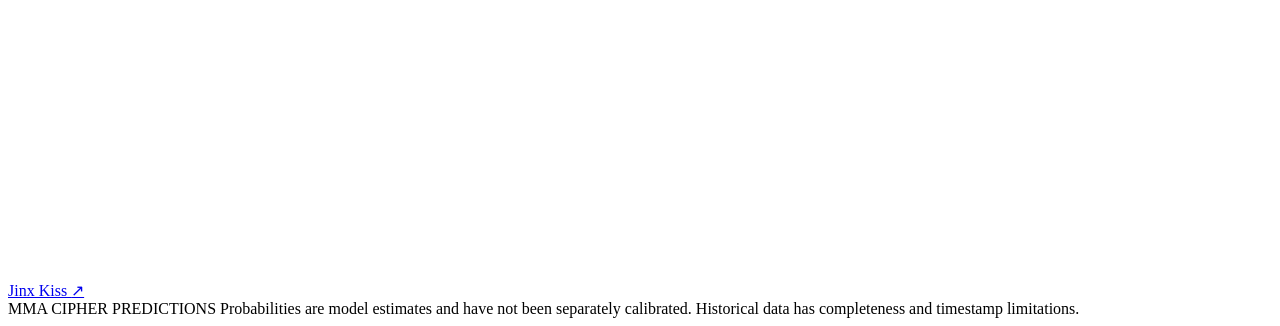
==== commit 9808e9ef: "Publish indexable fight records and align forecasts with measured model behavior" ====
--- a/static/index.html
+++ b/static/index.html
@@ -7,14 +7,18 @@
   <meta http-equiv="Expires" content="0">
   <link rel="icon" type="image/svg+xml" href="/cipher-mark.svg">
   <meta name="theme-color" content="#06070a">
+  <link rel="canonical" href="https://mma-oracle.web.app/">
+  <meta property="og:title" content="MMA Cipher — UFC predictions and fighter records">
+  <meta property="og:description" content="Published UFC forecasts, model evidence, fighter records, and source freshness.">
   <meta name="description" content="MMA Cipher — Next-generation UFC fight forecasting, multi-model AI ensemble consensus, pre-bout statistical telemetry, and verified performance tracking.">
   <title>MMA Cipher — AI Fight Intelligence & UFC Predictions</title>
-  <link rel="stylesheet" href="/style.css?v=18">
+  <link rel="stylesheet" href="/style.css?v=19">
+  <link rel="stylesheet" href="/content.css?v=1">
   <!-- Firebase SDK -->
   <script src="https://www.gstatic.com/firebasejs/10.12.2/firebase-app-compat.js" defer></script>
   <script src="https://www.gstatic.com/firebasejs/10.12.2/firebase-analytics-compat.js" defer></script>
   <script src="/firebase.js" defer></script>
-  <script src="/app.js?v=18" defer></script>
+  <script src="/app.js?v=19" defer></script>
 </head>
 <body>
   <header class="topbar">
@@ -26,8 +30,8 @@
       <a class="next-event-link" id="next-event-link" href="#upcoming">
         <span class="next-event-icon" aria-hidden="true">&#8599;</span>
         <span>
-          <span class="next-event-label" id="next-event-label">EXPLORE</span>
-          <strong id="next-event-date">Fight cards</strong>
+          <span class="next-event-label" id="next-event-label">NEXT EVENT</span>
+          <strong id="next-event-date">2026-11-07</strong>
         </span>
       </a>
     </div>
@@ -44,31 +48,32 @@
       <div class="hero-copy">
         <div class="eyebrow">MMA CIPHER · ADVANCED MULTI-MODEL AI</div>
         <h1>MMA CIPHER<br><span>PREDICTIONS.</span></h1>
-        <p>Multi-model ensemble consensus. Strict zero-leakage training. Calibrated win probabilities.</p>
+        <p>Chronological model evaluation. Published estimates and their supporting evidence. Probabilities have not been separately calibrated.</p>
       </div>
       <aside class="model-intro" aria-label="How the prediction algorithm works">
         <div class="eyebrow">HOW THE PREDICTION ALGORITHM WORKS</div>
-        <p id="model-summary">MMA Cipher synthesizes an ensemble of gradient-boosted trees, LightGBM, regularized logistic, and random forests using walk-forward chronological backtesting and 24 pre-bout statistical indicators.</p>
+        <p id="model-summary">6 fitted estimators combine 39 pre-bout inputs. Serving models: Extra Trees, Random Forest, XGBoost, LightGBM, HistGradientBoosting, Logistic Regression. Probabilities are model estimates and have not been separately calibrated. Holdout reliability bins measure agreement with outcomes; they do not apply a calibration transform.</p>
       </aside>
     </section>
     <div class="sync-strip" aria-label="Data freshness">
-      <div id="notice" class="notice" role="status">Loading MMA Cipher intelligence…</div>
-      <div id="odds-sync" class="odds-sync" role="status">Loading sportsbook odds...</div>
+      <div id="notice" class="notice" role="status">Last successful fight-data pull: 2026-11-01T19:07:14.870429+00:00</div>
+      <div id="odds-sync" class="odds-sync" role="status">Odds checked 2026-11-01T19:42:39.699127+00:00</div>
     </div>
     <section class="metrics" aria-label="Model overview">
-      <div><span class="metric-label">HISTORICAL TEST ACCURACY</span><strong id="accuracy">—</strong><small id="test-count">Chronological holdout</small></div>
-      <div><span class="metric-label">RECORDED FIGHTS</span><strong id="fight-count">—</strong><small>Confirmed outcomes</small></div>
-      <div><span class="metric-label">LIVE PREDICTION RECORD</span><strong id="live-accuracy">—</strong><small id="live-count">Awaiting settled forecasts</small></div>
-      <div><span class="metric-label">LAST SUCCESSFUL SYNC</span><strong class="date-metric" id="last-sync">Not yet</strong><small id="sync-state">Dynamic update cadence</small></div>
+      <div><span class="metric-label">HISTORICAL TEST ACCURACY</span><strong id="accuracy">63.4%</strong><small id="test-count">1580 chronological holdout bouts</small></div>
+      <div><span class="metric-label">RECORDED FIGHTS</span><strong id="fight-count">7,541</strong><small>Confirmed outcomes</small></div>
+      <div><span class="metric-label">LIVE PREDICTION RECORD</span><strong id="live-accuracy">50.0%</strong><small id="live-count">30 settled forecasts</small></div>
+      <div><span class="metric-label">LAST SUCCESSFUL SYNC</span><strong class="date-metric" id="last-sync">2026-11-01 19:07 UTC</strong><small id="sync-state">Fight data every 6h · page checks every minute</small></div>
     </section>
     <nav class="tabs" aria-label="Dashboard sections">
-      <button class="tab active" data-tab="upcoming" aria-pressed="true">Upcoming fights <span id="card-count">0</span></button>
+      <button class="tab active" data-tab="upcoming" aria-pressed="true">Upcoming fights <span id="card-count">45</span></button>
       <button class="tab" data-tab="matchup" aria-pressed="false">Matchup lab</button>
-      <button class="tab" data-tab="fighters" aria-pressed="false">Fighter database <span id="fighters-count" class="tab-badge">2.4k</span></button>
+      <button class="tab" data-tab="fighters" aria-pressed="false">Fighter database <span id="fighters-count" class="tab-badge">2570</span></button>
       <button class="tab" data-tab="analytics" aria-pressed="false">AI Analytics</button>
       <button class="tab" data-tab="results" aria-pressed="false">Prediction record</button>
       <button class="tab" data-tab="model" aria-pressed="false">Inside the Algorithm</button>
     </nav>
+    <nav class="public-nav" aria-label="Records and methods"><a href="/events/">Event cards</a><a href="/fighters/">Fighter profiles</a><a href="/fights/">Issued forecasts</a><a href="/model/">Model methods and limits</a><a href="/status/">Data status</a></nav>
     <section id="upcoming" class="panel">
       <div class="section-heading">
         <div>
@@ -82,11 +87,99 @@
             <button class="filter-pill pill-fav" data-filter="favorites"><svg class="art-icon" viewBox="0 0 48 48" aria-hidden="true"><use href="/icon-art.svg#star"></use></svg> Favorites <span class="pill-badge" id="fav-pill-count">0</span></button>
           </div>
           <select id="event-filter" aria-label="Choose an event">
-            <option value="">Loading events…</option>
-          </select>
-        </div>
-      </div>
-      <div id="cards"></div>
+            <option value="all">All upcoming events</option>
+<option value="2026-11-07|UFC Fight Night: Cortes Acosta vs. Walker" selected>UFC Fight Night: Cortes Acosta vs. Walker</option><option value="2026-11-14|UFC 334: Gane vs. Hokit" >UFC 334: Gane vs. Hokit</option><option value="2026-11-21|UFC Fight Night: Prochazka vs. Stirling" >UFC Fight Night: Prochazka vs. Stirling</option><option value="2026-12-12|UFC 335: Oliveira vs. Lopes" >UFC 335: Oliveira vs. Lopes</option><option value="2027-01-30|UFC 336: Van vs. Kape" >UFC 336: Van vs. Kape</option>          </select>
+        </div>
+      </div>
+      <div id="cards" data-server-rendered="true">
+        <div class="event-heading"><h3><a class="public-link" href="/events/2026-11-07-ufc-fight-night-cortes-acosta-vs-walker/">UFC Fight Night: Cortes Acosta vs. Walker</a></h3><time datetime="2026-11-07">2026-11-07</time></div>
+<section class="card-section" aria-label="Main card"><h4>Main card</h4><div class="fight-grid"><article class="fight-card published-card" data-fight-id="2067d4387a55c843a1e190f4">
+  <div class="fight-top"><span>Heavyweight</span><time datetime="2026-11-07">2026-11-07</time></div>
+  <h3><a href="/fighters/waldo-cortes-acosta/">Waldo Cortes Acosta</a> <span class="muted">vs.</span> <a href="/fighters/johnny-walker/">Johnny Walker</a></h3>
+<p class="published-pick">Model pick: <strong>Waldo Cortes Acosta</strong> · 51.1%</p>
+  <p class="muted">Estimate · not separately calibrated · Issued 2026-11-01</p>
+  <a class="public-link" href="/fights/2026-11-07-waldo-cortes-acosta-vs-johnny-walker-2067d438/">Forecast evidence and matchup details →</a>
+</article><article class="fight-card published-card" data-fight-id="65894a973febb428bd33c7ac">
+  <div class="fight-top"><span>Women&#39;s Strawweight</span><time datetime="2026-11-07">2026-11-07</time></div>
+  <h3><a href="/fighters/tatiana-suarez/">Tatiana Suarez</a> <span class="muted">vs.</span> <a href="/fighters/virna-jandiroba/">Virna Jandiroba</a></h3>
+<p class="published-pick">Model pick: <strong>Tatiana Suarez</strong> · 59.8%</p>
+  <p class="muted">Estimate · not separately calibrated · Issued 2026-11-01</p>
+  <a class="public-link" href="/fights/2026-11-07-tatiana-suarez-vs-virna-jandiroba-65894a97/">Forecast evidence and matchup details →</a>
+</article><article class="fight-card published-card" data-fight-id="3d186fdbedfdff81badb5ca5">
+  <div class="fight-top"><span>Bantamweight</span><time datetime="2026-11-07">2026-11-07</time></div>
+  <h3><a href="/fighters/davey-grant/">Davey Grant</a> <span class="muted">vs.</span> <a href="/fighters/elijah-smith/">Elijah Smith</a></h3>
+<p class="published-pick">Model pick: <strong>Elijah Smith</strong> · 57.4%</p>
+  <p class="muted">Estimate · not separately calibrated · Issued 2026-11-01</p>
+  <a class="public-link" href="/fights/2026-11-07-davey-grant-vs-elijah-smith-3d186fdb/">Forecast evidence and matchup details →</a>
+</article><article class="fight-card published-card" data-fight-id="8438b8f1ab3d7f7a72808888">
+  <div class="fight-top"><span>Welterweight</span><time datetime="2026-11-07">2026-11-07</time></div>
+  <h3><a href="/fighters/seokhyeon-ko/">Seokhyeon Ko</a> <span class="muted">vs.</span> <a href="/fighters/wellington-turman/">Wellington Turman</a></h3>
+<p class="published-pick">Model pick: <strong>Wellington Turman</strong> · 50.1%</p>
+  <p class="muted">Estimate · not separately calibrated · Issued 2026-11-01</p>
+  <a class="public-link" href="/fights/2026-11-07-seokhyeon-ko-vs-wellington-turman-8438b8f1/">Forecast evidence and matchup details →</a>
+</article><article class="fight-card published-card" data-fight-id="d0811380ef5077c846be66a0">
+  <div class="fight-top"><span>Light Heavyweight</span><time datetime="2026-11-07">2026-11-07</time></div>
+  <h3><a href="/fighters/billy-elekana/">Billy Elekana</a> <span class="muted">vs.</span> <a href="/fighters/lucas-fernando/">Lucas Fernando</a></h3>
+<p class="published-pick">Model pick: <strong>Billy Elekana</strong> · 50.1%</p>
+  <p class="muted">Estimate · not separately calibrated · Issued 2026-11-01</p>
+  <a class="public-link" href="/fights/2026-11-07-billy-elekana-vs-lucas-fernando-d0811380/">Forecast evidence and matchup details →</a>
+</article><article class="fight-card published-card" data-fight-id="945356597f5d459c8b434692">
+  <div class="fight-top"><span>Middleweight</span><time datetime="2026-11-07">2026-11-07</time></div>
+  <h3><a href="/fighters/mantas-kondratavicius/">Mantas Kondratavicius</a> <span class="muted">vs.</span> <a href="/fighters/andre-petroski/">Andre Petroski</a></h3>
+<p class="published-pick">Model pick: <strong>Mantas Kondratavicius</strong> · 53.4%</p>
+  <p class="muted">Estimate · not separately calibrated · Issued 2026-11-01</p>
+  <a class="public-link" href="/fights/2026-11-07-mantas-kondratavicius-vs-andre-petroski-94535659/">Forecast evidence and matchup details →</a>
+</article></div></section>
+<details class="undercard-dropdown card-section" aria-label="Undercard / Prelims"><summary class="undercard-summary"><span>Undercard / Prelims · 7 bouts</span><span>Click to show undercard</span></summary><div class="undercard-content fight-grid"><article class="fight-card published-card" data-fight-id="8f09391ce9d781cc27f09e0c">
+  <div class="fight-top"><span>Heavyweight</span><time datetime="2026-11-07">2026-11-07</time></div>
+  <h3><a href="/fighters/gabriel-lorenco/">Gabriel Lorenco</a> <span class="muted">vs.</span> <a href="/fighters/thomas-petersen/">Thomas Petersen</a></h3>
+<p class="published-pick">Model pick: <strong>Thomas Petersen</strong> · 52.2%</p>
+  <p class="muted">Estimate · not separately calibrated · Issued 2026-11-01</p>
+  <a class="public-link" href="/fights/2026-11-07-gabriel-lorenco-vs-thomas-petersen-8f09391c/">Forecast evidence and matchup details →</a>
+</article><article class="fight-card published-card" data-fight-id="1261f8532db8513c1cb92a7f">
+  <div class="fight-top"><span>Women&#39;s Flyweight</span><time datetime="2026-11-07">2026-11-07</time></div>
+  <h3><a href="/fighters/karine-silva/">Karine Silva</a> <span class="muted">vs.</span> <a href="/fighters/gabriella-fernandes/">Gabriella Fernandes</a></h3>
+<p class="published-pick">Model pick: <strong>Karine Silva</strong> · 50.6%</p>
+  <p class="muted">Estimate · not separately calibrated · Issued 2026-11-01</p>
+  <a class="public-link" href="/fights/2026-11-07-karine-silva-vs-gabriella-fernandes-1261f853/">Forecast evidence and matchup details →</a>
+</article><article class="fight-card published-card" data-fight-id="f02bda85ee8bfd06871394d6">
+  <div class="fight-top"><span>Flyweight</span><time datetime="2026-11-07">2026-11-07</time></div>
+  <h3><a href="/fighters/mitch-raposo/">Mitch Raposo</a> <span class="muted">vs.</span> <a href="/fighters/marcos-degli/">Marcos Degli</a></h3>
+<p class="published-pick">Model pick: <strong>Mitch Raposo</strong> · 51.2%</p>
+  <p class="muted">Estimate · not separately calibrated · Issued 2026-11-01</p>
+  <a class="public-link" href="/fights/2026-11-07-mitch-raposo-vs-marcos-degli-f02bda85/">Forecast evidence and matchup details →</a>
+</article><article class="fight-card published-card" data-fight-id="69310fd90ae39196dc3b5361">
+  <div class="fight-top"><span>Featherweight</span><time datetime="2026-11-07">2026-11-07</time></div>
+  <h3><a href="/fighters/jose-delano/">Jose Delano</a> <span class="muted">vs.</span> <a href="/fighters/murtazali-magomedov/">Murtazali Magomedov</a></h3>
+<p class="published-pick">Model pick: <strong>Murtazali Magomedov</strong> · 50.4%</p>
+  <p class="muted">Estimate · not separately calibrated · Issued 2026-11-01</p>
+  <a class="public-link" href="/fights/2026-11-07-jose-delano-vs-murtazali-magomedov-69310fd9/">Forecast evidence and matchup details →</a>
+</article><article class="fight-card published-card" data-fight-id="7408ab77951df2e739803bb2">
+  <div class="fight-top"><span>Featherweight</span><time datetime="2026-11-07">2026-11-07</time></div>
+  <h3><a href="/fighters/keiichiro-nakamura/">Keiichiro Nakamura</a> <span class="muted">vs.</span> <a href="/fighters/ollie-schmid/">Ollie Schmid</a></h3>
+<p class="published-pick">Model pick: <strong>Keiichiro Nakamura</strong> · 54.2%</p>
+  <p class="muted">Estimate · not separately calibrated · Issued 2026-11-01</p>
+  <a class="public-link" href="/fights/2026-11-07-keiichiro-nakamura-vs-ollie-schmid-7408ab77/">Forecast evidence and matchup details →</a>
+</article><article class="fight-card published-card" data-fight-id="4ef088ff2f7dded03ef2f8de">
+  <div class="fight-top"><span>Featherweight</span><time datetime="2026-11-07">2026-11-07</time></div>
+  <h3><a href="/fighters/austin-bashi/">Austin Bashi</a> <span class="muted">vs.</span> <a href="/fighters/lucas-brennan/">Lucas Brennan</a></h3>
+<p class="published-pick">Model pick: <strong>Austin Bashi</strong> · 50.9%</p>
+  <p class="muted">Estimate · not separately calibrated · Issued 2026-11-01</p>
+  <a class="public-link" href="/fights/2026-11-07-austin-bashi-vs-lucas-brennan-4ef088ff/">Forecast evidence and matchup details →</a>
+</article><article class="fight-card published-card" data-fight-id="f51ea8974271938d0a73ebd7">
+  <div class="fight-top"><span>Women&#39;s Bantamweight</span><time datetime="2026-11-07">2026-11-07</time></div>
+  <h3><a href="/fighters/priscila-cachoeira/">Priscila Cachoeira</a> <span class="muted">vs.</span> <a href="/fighters/nina-milosevic/">Nina Milosevic</a></h3>
+<p class="published-pick">Model pick: <strong>Nina Milosevic</strong> · 60.2%</p>
+  <p class="muted">Estimate · not separately calibrated · Issued 2026-11-01</p>
+  <a class="public-link" href="/fights/2026-11-07-priscila-cachoeira-vs-nina-milosevic-f51ea897/">Forecast evidence and matchup details →</a>
+</article></div></details><details class="undercard-dropdown card-section" aria-label="Card placement pending"><summary class="undercard-summary"><span>Card placement pending · 1 bouts</span><span>Click to show undercard</span></summary><div class="undercard-content fight-grid"><article class="fight-card published-card" data-fight-id="dd8e5539750017dde0bdf774">
+  <div class="fight-top"><span>Welterweight</span><time datetime="2026-11-07">2026-11-07</time></div>
+  <h3><a href="/fighters/jonny-parsons/">Jonny Parsons</a> <span class="muted">vs.</span> <a href="/fighters/jose-souza/">Jose Souza</a></h3>
+<p class="published-pick">Model pick: <strong>Jose Souza</strong> · 52.9%</p>
+  <p class="muted">Estimate · not separately calibrated · Issued 2026-11-01</p>
+  <a class="public-link" href="/fights/2026-11-07-jonny-parsons-vs-jose-souza-dd8e5539/">Forecast evidence and matchup details →</a>
+</article></div></details>      </div>
+      <div class="published-events"><a class="public-link" href="/events/2026-11-07-ufc-fight-night-cortes-acosta-vs-walker/">2026-11-07 · UFC Fight Night: Cortes Acosta vs. Walker</a><a class="public-link" href="/events/2026-11-14-ufc-334-gane-vs-hokit/">2026-11-14 · UFC 334: Gane vs. Hokit</a><a class="public-link" href="/events/2026-11-21-ufc-fight-night-prochazka-vs-stirling/">2026-11-21 · UFC Fight Night: Prochazka vs. Stirling</a><a class="public-link" href="/events/2026-12-12-ufc-335-oliveira-vs-lopes/">2026-12-12 · UFC 335: Oliveira vs. Lopes</a><a class="public-link" href="/events/2027-01-30-ufc-336-van-vs-kape/">2027-01-30 · UFC 336: Van vs. Kape</a></div>
     </section>
     <section id="matchup" class="panel" hidden>
       <div class="section-heading">
@@ -114,7 +207,7 @@
           <h2>Fighter Database</h2>
         </div>
         <div class="fighter-controls">
-          <input type="search" id="fighter-search" placeholder="Search 2,400+ fighters by name…" autocomplete="off" aria-label="Search fighters">
+          <input type="search" id="fighter-search" placeholder="Search fighters by name…" autocomplete="off" aria-label="Search fighters">
           <select id="fighter-division" aria-label="Filter by weight class">
             <option value="all">All weight classes</option>
             <option value="Heavyweight">Heavyweight</option>
@@ -132,7 +225,7 @@
           </select>
         </div>
       </div>
-      <div id="fighter-results-summary" class="fighter-results-summary">Showing 2,472 active &amp; historical fighters</div>
+      <div id="fighter-results-summary" class="fighter-results-summary">Browse the latest recorded fighter profiles</div>
       <div id="fighter-grid" class="fighter-grid"></div>
     </section>
     <section id="analytics" class="panel" hidden>
@@ -142,7 +235,7 @@
           <h2>AI Performance Analytics</h2>
         </div>
         <div class="analytics-time-pills" role="toolbar" aria-label="Analytics scope">
-          <button class="pill-scope active" data-scope="all">All 113 Events</button>
+          <button class="pill-scope active" data-scope="all">All measured events</button>
           <button class="pill-scope" data-scope="50">Last 50 Events</button>
           <button class="pill-scope" data-scope="25">Last 25 Events</button>
           <button class="pill-scope" data-scope="10">Last 10 Events</button>
@@ -154,7 +247,7 @@
         <div class="chart-header">
           <div>
             <h3>AI Prediction Accuracy Over Time</h3>
-            <p>Chronological walk-forward test accuracy across confirmed UFC events (Strict zero leakage)</p>
+            <p>Chronological walk-forward test accuracy across confirmed UFC events (chronological holdout)</p>
           </div>
           <div class="chart-legend">
             <span class="legend-item"><span class="legend-dot cyan"></span>Cumulative Accuracy</span>
@@ -171,18 +264,18 @@
           <div class="chart-header">
             <div>
               <h3>Ensemble Model Comparison</h3>
-              <p>Independent candidate algorithms evaluated on pristine unseen holdout</p>
+              <p>Fitted candidate algorithms evaluated on a chronological holdout</p>
             </div>
           </div>
           <div id="models-leaderboard" class="models-leaderboard"></div>
         </div>
 
-        <!-- AI Confidence Calibration -->
+        <!-- Observed Probability Reliability -->
         <div class="analytics-card half">
           <div class="chart-header">
             <div>
-              <h3>AI Confidence Calibration</h3>
-              <p>Nominal predicted probability vs actual observed historical win frequency</p>
+              <h3>Observed Probability Reliability</h3>
+              <p>Measured holdout bins; no separate calibration transform is applied</p>
             </div>
           </div>
           <div id="calibration-chart-container" class="calibration-container"></div>
@@ -218,8 +311,8 @@
       <div class="analytics-card">
         <div class="chart-header">
           <div>
-            <h3>Core Predictive Indicators &amp; Feature Attribution</h3>
-            <p>Primary indicators weighted by mathematical importance in the prediction algorithm</p>
+            <h3>Logistic Component Coefficients</h3>
+            <p>Standardized coefficient magnitudes from the logistic component; these are not full-ensemble or causal attributions.</p>
           </div>
         </div>
         <div id="feature-importance-grid" class="feature-importance-grid"></div>
@@ -241,7 +334,21 @@
           <h2>Inside the Algorithm</h2>
         </div>
       </div>
-      <div id="model-info"></div>
+      <div id="model-info" class="public-section"><p class="lead">6 fitted estimators combine 39 pre-bout inputs. Serving models: Extra Trees, Random Forest, XGBoost, LightGBM, HistGradientBoosting, Logistic Regression.</p>
+<div class="evidence-note"><strong>Probability calibration: no separate transform</strong><p>Probabilities are model estimates and have not been separately calibrated. Holdout reliability bins measure agreement with outcomes; they do not apply a calibration transform.</p></div>
+<dl class="public-facts"><div><dt>Model version</dt><dd>98540026c734</dd></div><div><dt>Actual inputs</dt><dd>39</dd></div><div><dt>Results through</dt><dd>2026-10-31</dd></div><div><dt>Training rows</dt><dd>7528</dd></div></dl>
+<h3>Measured chronological holdout</h3>
+<p>1580 decided bouts, 2023-10-21 through 2026-10-31. These are retrospective held-out measurements, separate from the live issued-pick record.</p>
+<div class="table-scroll"><table><thead><tr><th scope="col">Accuracy</th><th scope="col">Brier score</th><th scope="col">Log loss</th><th scope="col">Elo baseline accuracy</th></tr></thead><tbody><tr><td>63.4%</td><td>0.2334</td><td>0.6588</td><td>55.4%</td></tr></tbody></table></div>
+<h3>Serving estimators and blend weights</h3>
+<ul><li>MMA Cipher Extra Trees · 23.52%</li><li>MMA Cipher Random Forest · 27.42%</li><li>MMA Cipher XGBoost · 23.38%</li><li>MMA Cipher LightGBM · 7.04%</li><li>MMA Cipher HistGradientBoosting · 16.06%</li><li>MMA Cipher Logistic Regression · 2.58%</li></ul>
+<p>Validation accuracy minus 0.25 times Brier score, transformed to softmax weights; the logistic component is capped before normalization. The final chronological holdout does not choose these weights.</p>
+<h3>Observed probability reliability</h3>
+<p>These bins measure forecast reliability on the holdout. They do not calibrate the serving probabilities; small bins have limited support.</p>
+<div class="table-scroll"><table><thead><tr><th>Probability bin</th><th>Mean confidence</th><th>Observed pick accuracy</th><th>Bouts</th></tr></thead><tbody><tr><td>50–60%</td><td>52.4%</td><td>60.9%</td><td>1324</td></tr><tr><td>60–70%</td><td>64.8%</td><td>71.9%</td><td>153</td></tr><tr><td>70–80%</td><td>75.3%</td><td>82.2%</td><td>101</td></tr><tr><td>80–90%</td><td>80.8%</td><td>100.0%</td><td>2</td></tr></tbody></table></div>
+<h3>39 model inputs</h3><ol class="feature-list"><li>Elo</li><li>Striking Elo</li><li>Grappling Elo</li><li>Recorded wins</li><li>Recorded losses</li><li>Win streak</li><li>Recent form</li><li>KO win rate</li><li>Submission win rate</li><li>Experience</li><li>Days since last fight</li><li>Recent overperformance</li><li>Smoothed win rate</li><li>Finish loss rate</li><li>Recent three form</li><li>Log inactivity</li><li>Age differential</li><li>Height differential</li><li>Reach differential</li><li>Stance advantage</li><li>Sig strike rate differential</li><li>Sig strike accuracy differential</li><li>Takedown rate differential</li><li>Takedown accuracy differential</li><li>Submission attempt differential</li><li>Total rounds differential</li><li>Age cliff differential</li><li>Longest win streak differential</li><li>Title bouts differential</li><li>KO wins differential</li><li>Submission wins differential</li><li>Decision dominance differential</li><li>Reach stance interaction</li><li>Takedown threat interaction</li><li>Ranking differential</li><li>Five round experience</li><li>Ape index differential</li><li>Market implied edge</li><li>Market logit</li></ol>
+<h3>Data and evaluation limits</h3><p>Chronological replay reduces outcome leakage. Historical source completeness and the timestamps of imported attributes are not independently audited. Missing inputs use baseline values.</p><p>Replay builds fighter histories before each event day, and a chronological holdout measures later outcomes. Missing measurements are imputed. Agreement between estimators is not a calibrated uncertainty interval.</p>
+</div>
     </section>
     <dialog id="share-modal" class="share-modal" aria-label="Share MMA Cipher prediction card">
       <div class="modal-content">
@@ -292,9 +399,9 @@
       </div>
       <div class="bottom-disclaimer">
         <span class="footer-brand">MMA CIPHER PREDICTIONS</span>
-        <span>Probabilities are algorithmic estimates, not financial guarantees. Strictly zero information leakage.</span>
+        <span>Probabilities are model estimates and have not been separately calibrated. Historical data has completeness and timestamp limitations.</span>
       </div>
     </footer>
   </main>
 </body>
-</html>+</html>
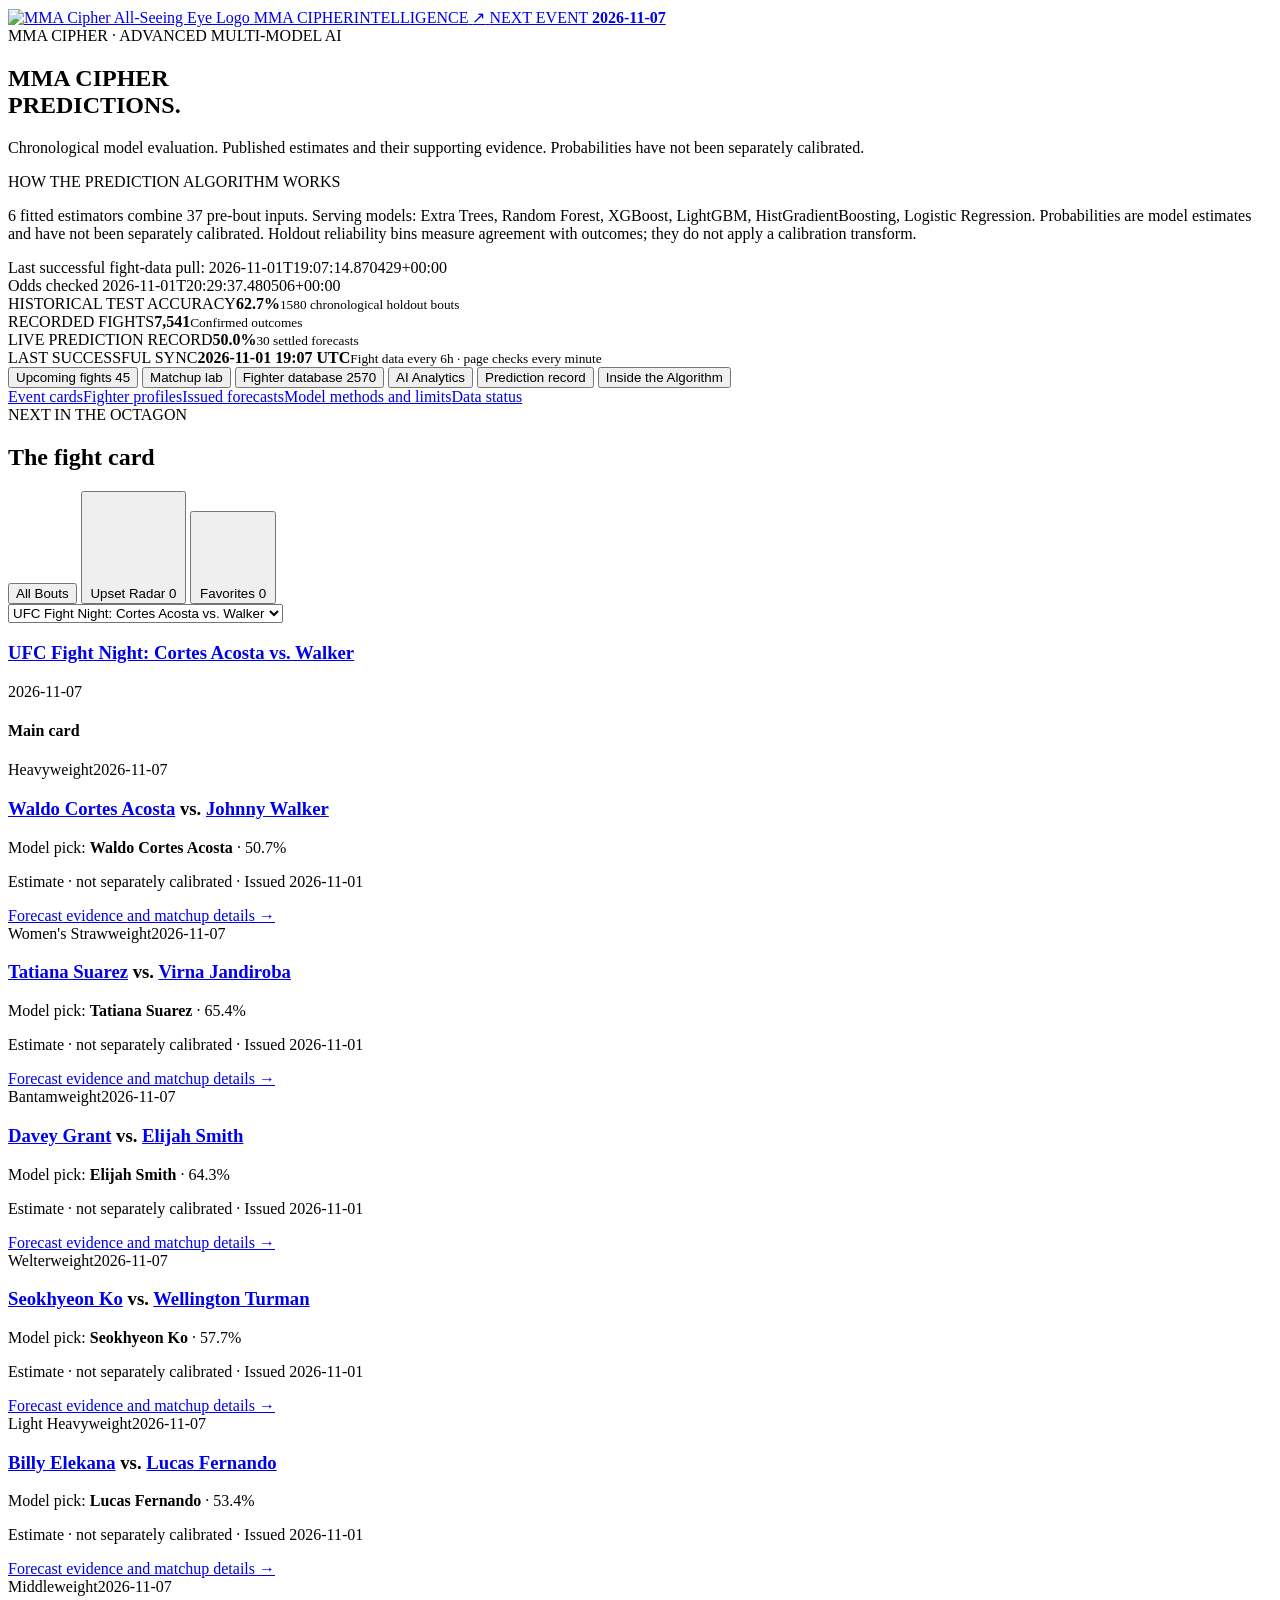
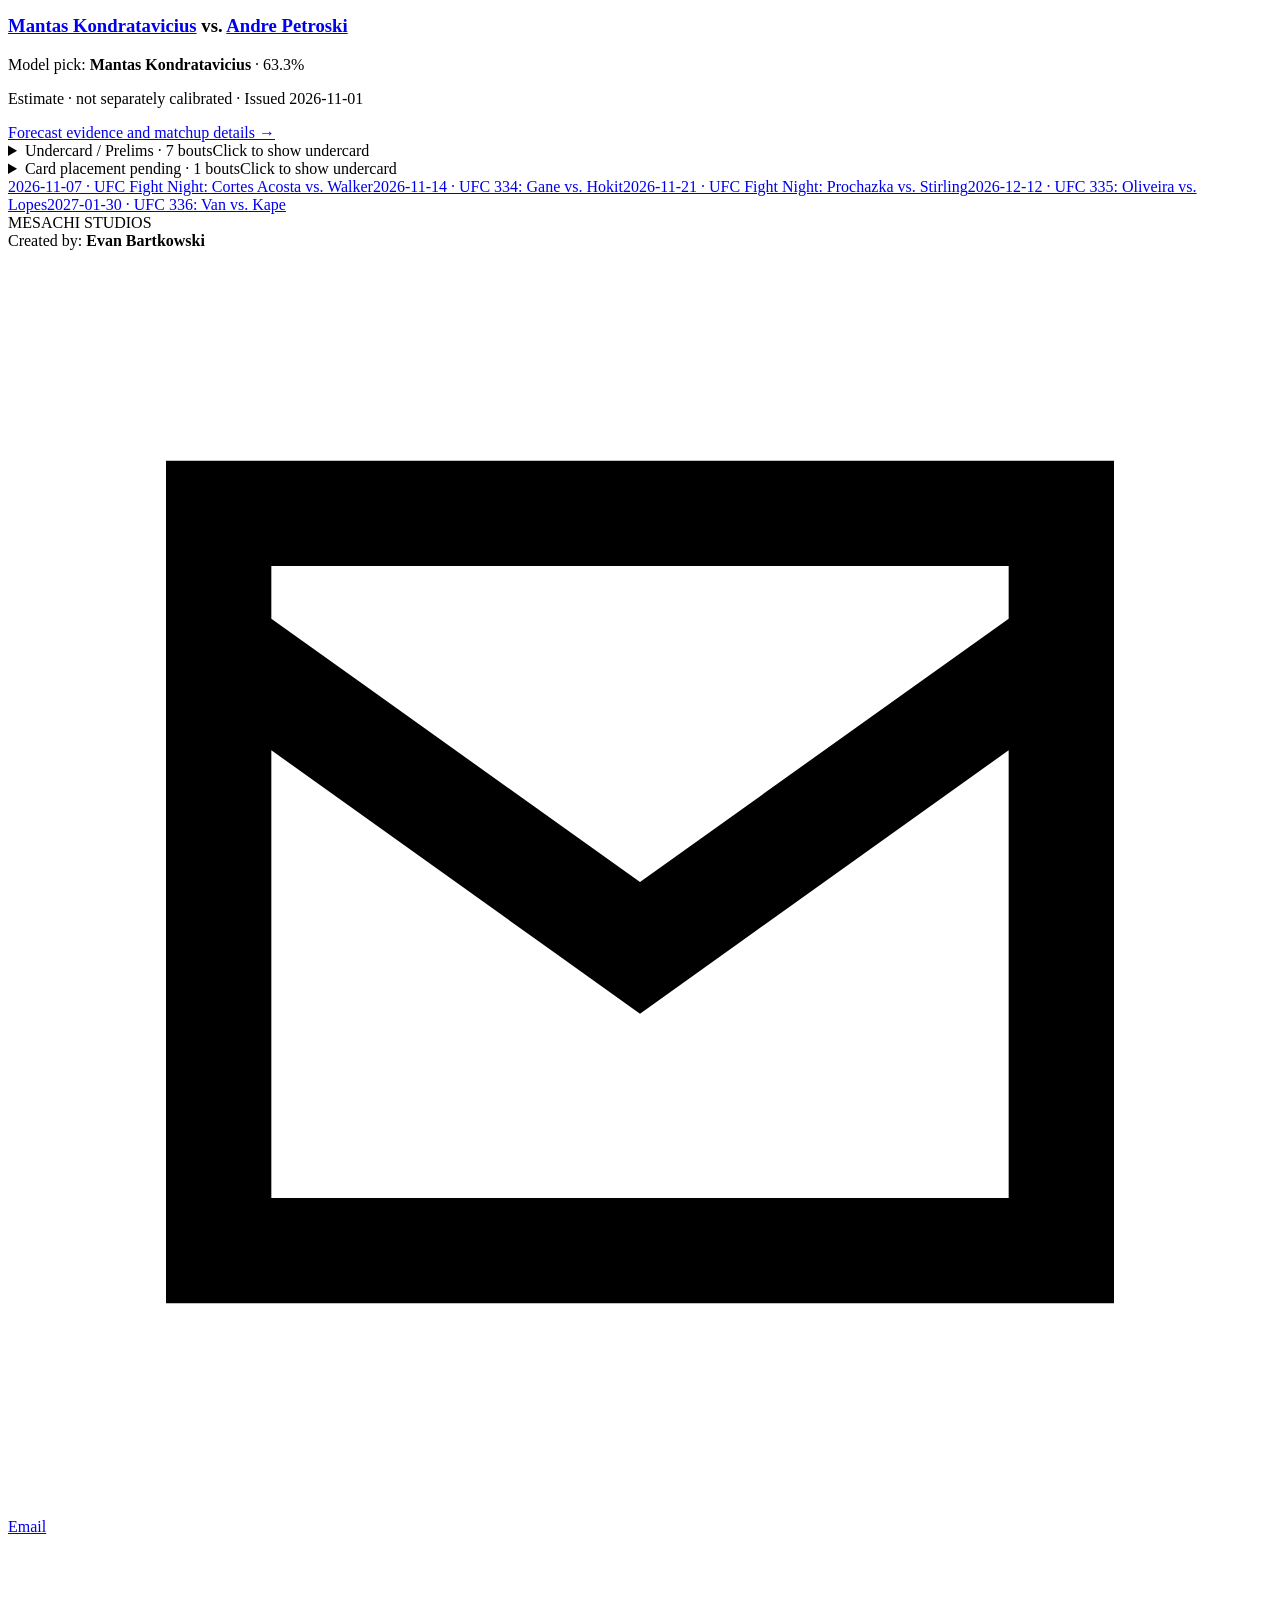
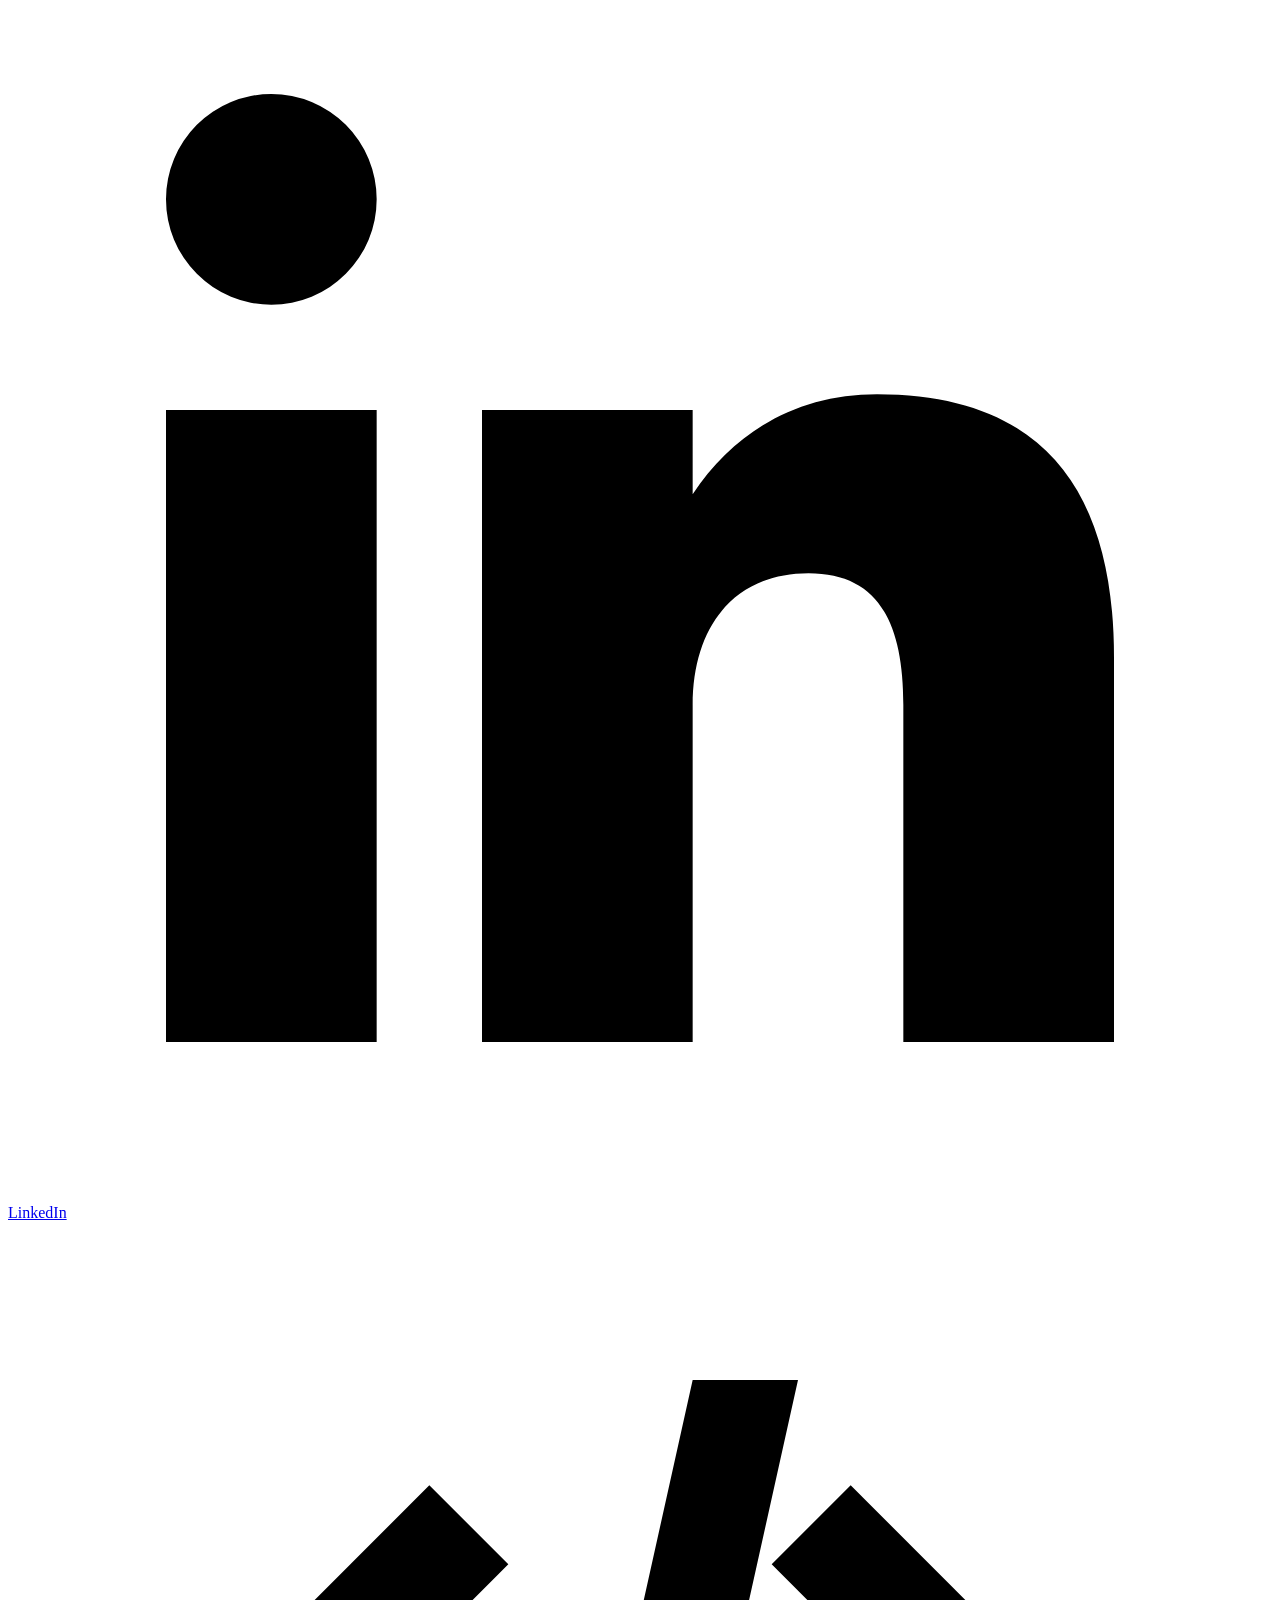
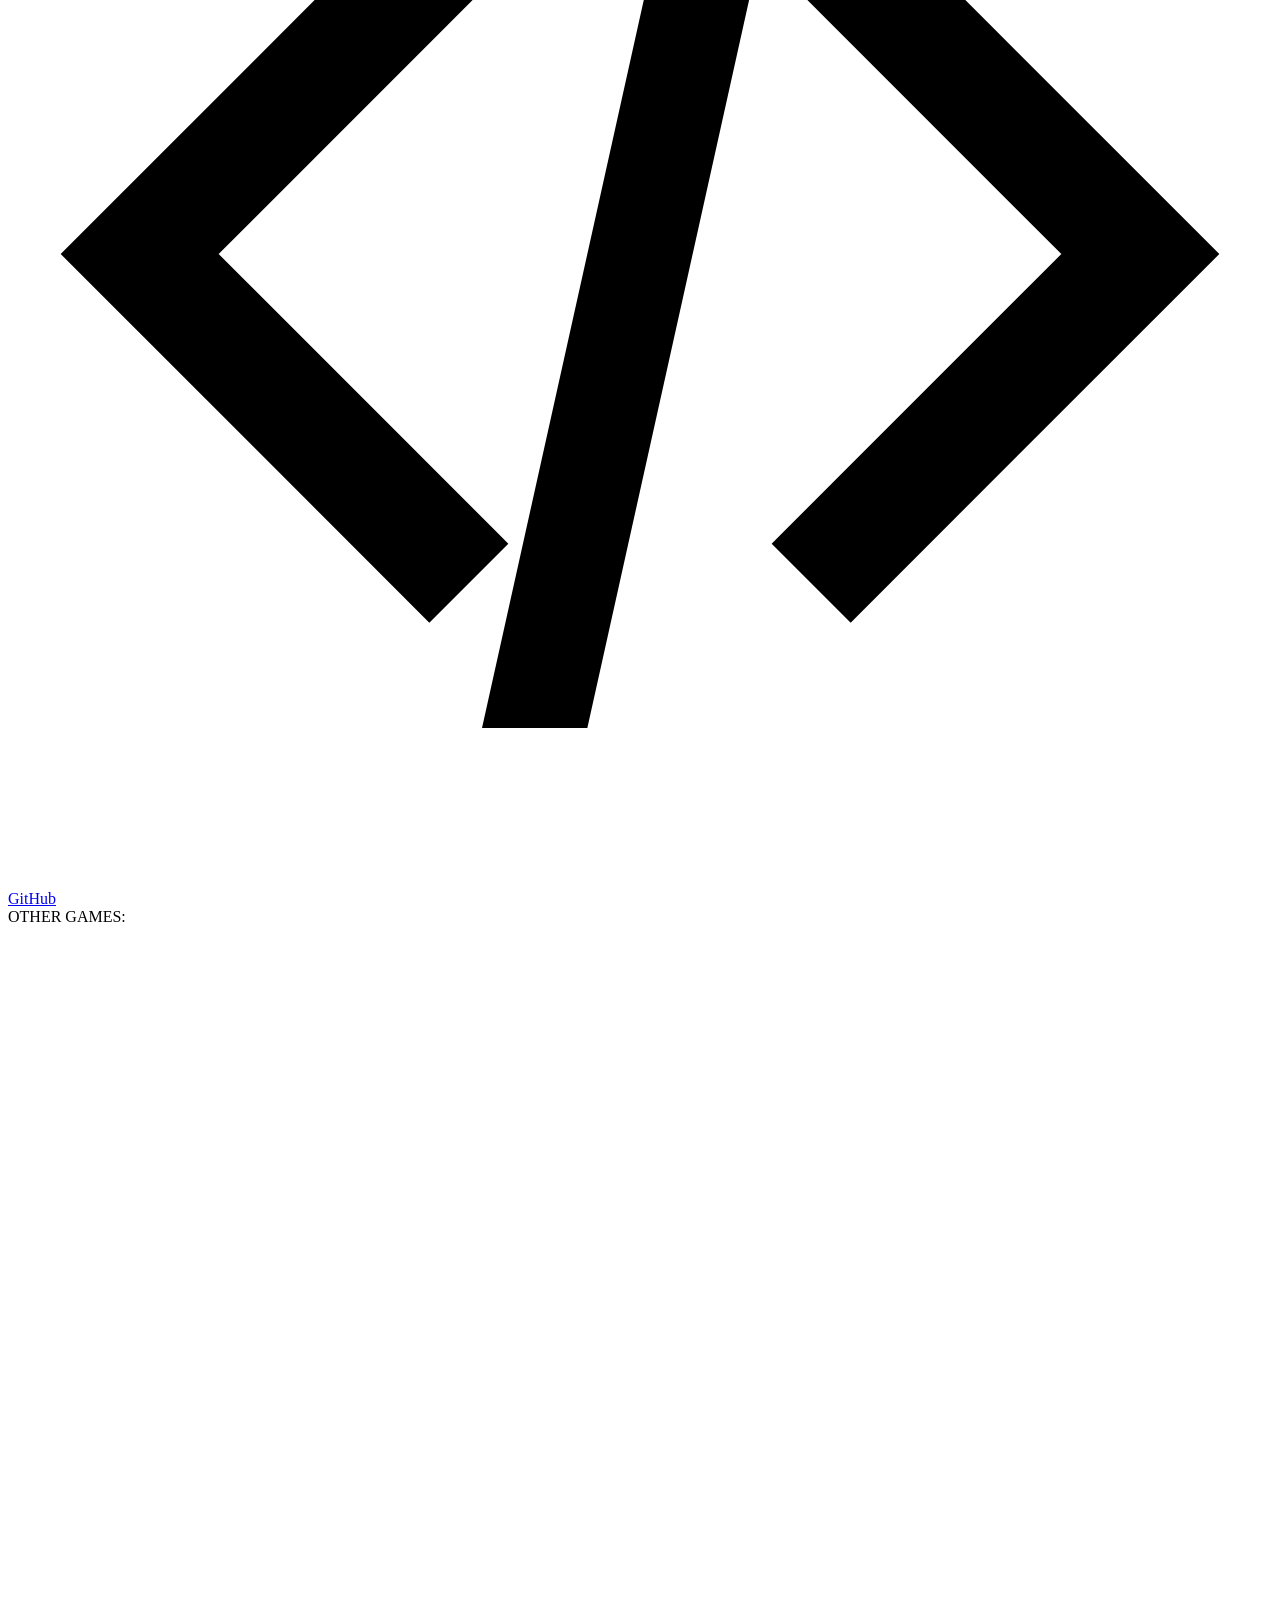
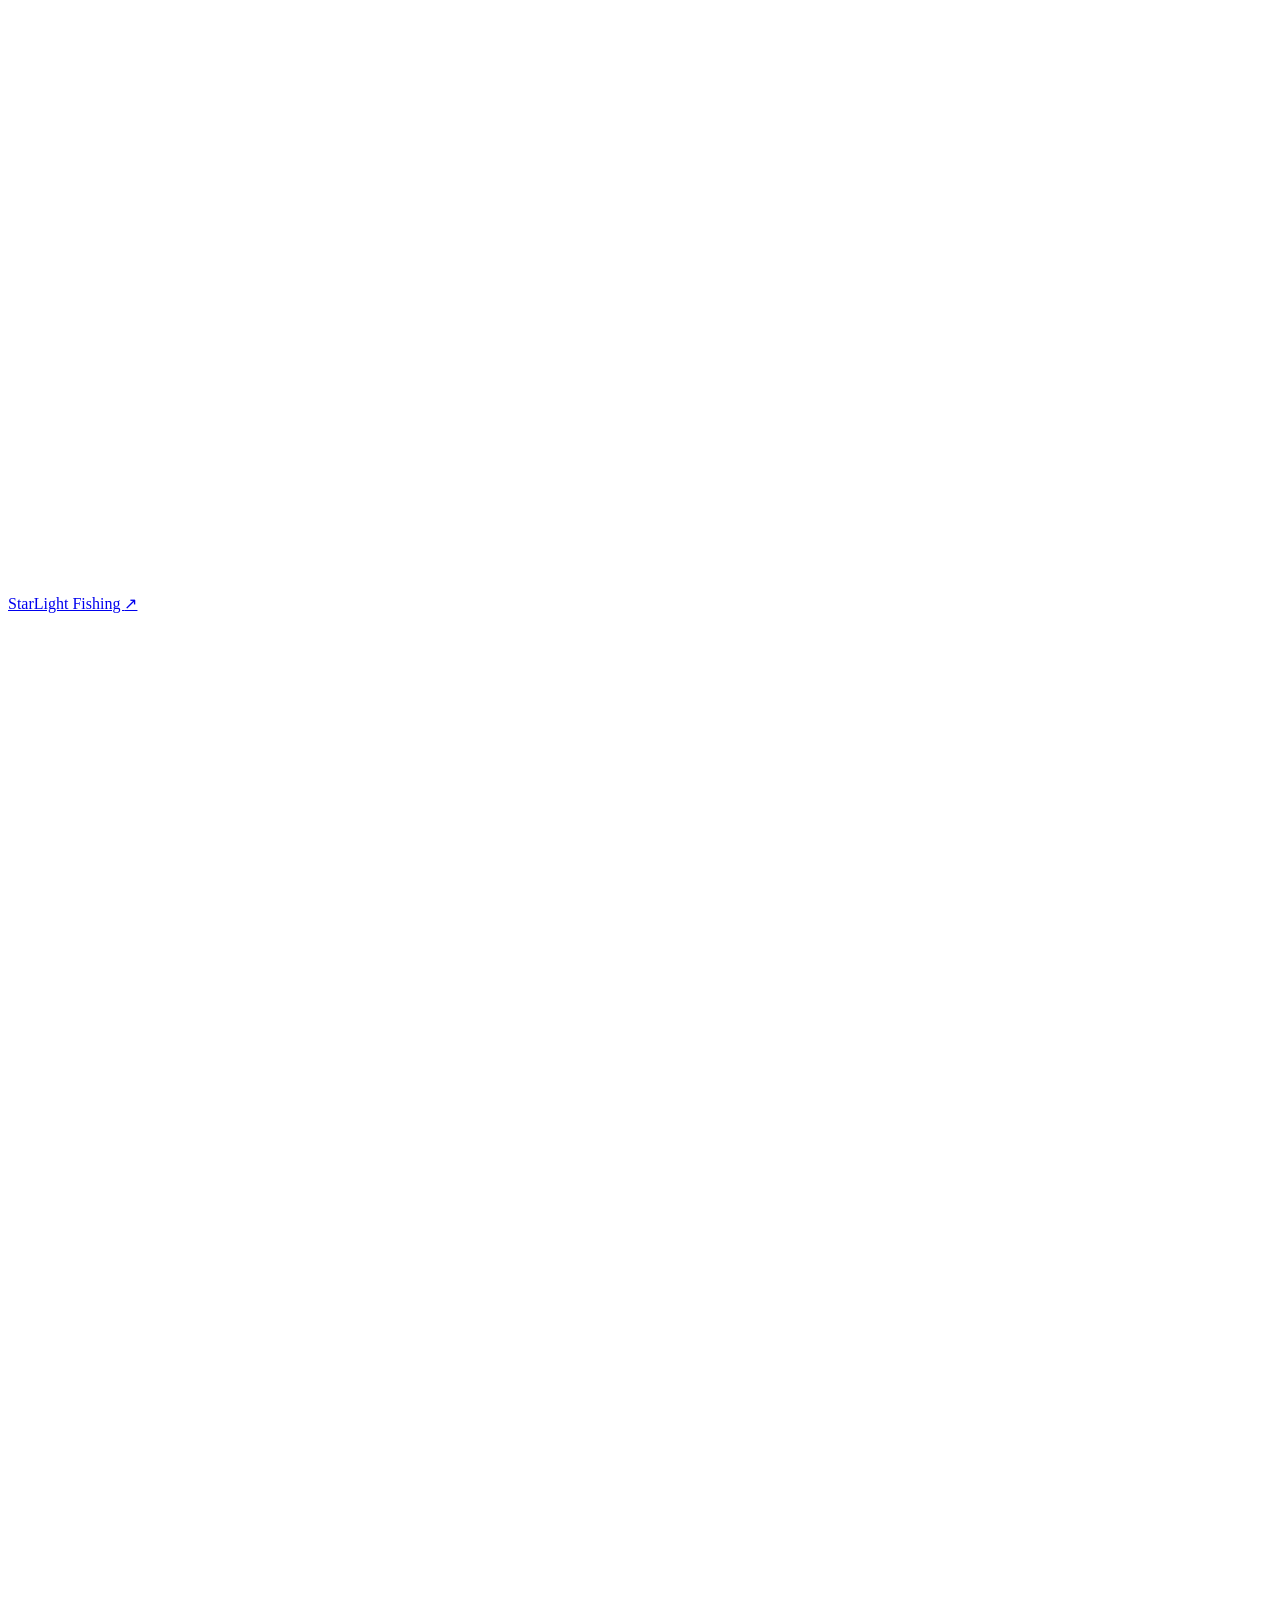
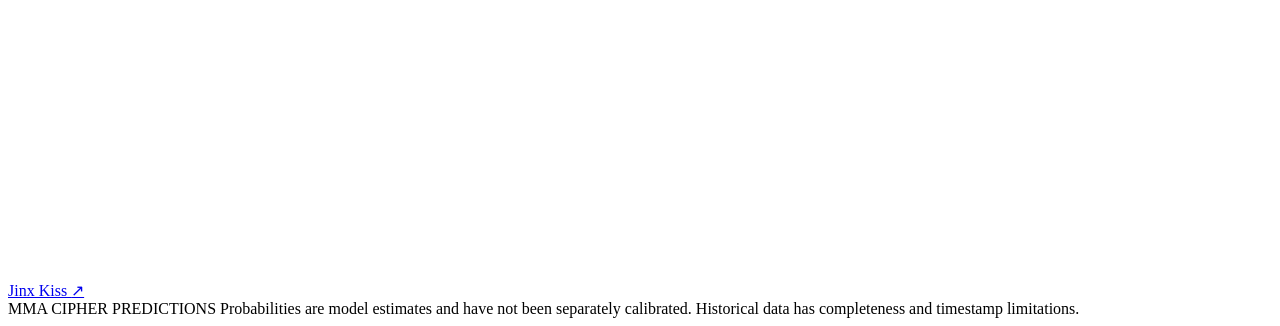
==== commit c9feef38: "Cache serving data and align live inputs with timestamp-safe evaluation" ====
--- a/static/index.html
+++ b/static/index.html
@@ -12,13 +12,13 @@
   <meta property="og:description" content="Published UFC forecasts, model evidence, fighter records, and source freshness.">
   <meta name="description" content="MMA Cipher — Next-generation UFC fight forecasting, multi-model AI ensemble consensus, pre-bout statistical telemetry, and verified performance tracking.">
   <title>MMA Cipher — AI Fight Intelligence & UFC Predictions</title>
-  <link rel="stylesheet" href="/style.css?v=19">
+  <link rel="stylesheet" href="/style.css?v=20">
   <link rel="stylesheet" href="/content.css?v=1">
   <!-- Firebase SDK -->
   <script src="https://www.gstatic.com/firebasejs/10.12.2/firebase-app-compat.js" defer></script>
   <script src="https://www.gstatic.com/firebasejs/10.12.2/firebase-analytics-compat.js" defer></script>
   <script src="/firebase.js" defer></script>
-  <script src="/app.js?v=19" defer></script>
+  <script src="/app.js?v=20" defer></script>
 </head>
 <body>
   <header class="topbar">
@@ -52,15 +52,15 @@
       </div>
       <aside class="model-intro" aria-label="How the prediction algorithm works">
         <div class="eyebrow">HOW THE PREDICTION ALGORITHM WORKS</div>
-        <p id="model-summary">6 fitted estimators combine 39 pre-bout inputs. Serving models: Extra Trees, Random Forest, XGBoost, LightGBM, HistGradientBoosting, Logistic Regression. Probabilities are model estimates and have not been separately calibrated. Holdout reliability bins measure agreement with outcomes; they do not apply a calibration transform.</p>
+        <p id="model-summary">6 fitted estimators combine 37 pre-bout inputs. Serving models: Extra Trees, Random Forest, XGBoost, LightGBM, HistGradientBoosting, Logistic Regression. Probabilities are model estimates and have not been separately calibrated. Holdout reliability bins measure agreement with outcomes; they do not apply a calibration transform.</p>
       </aside>
     </section>
     <div class="sync-strip" aria-label="Data freshness">
       <div id="notice" class="notice" role="status">Last successful fight-data pull: 2026-11-01T19:07:14.870429+00:00</div>
-      <div id="odds-sync" class="odds-sync" role="status">Odds checked 2026-11-01T19:42:39.699127+00:00</div>
+      <div id="odds-sync" class="odds-sync" role="status">Odds checked 2026-11-01T20:29:37.480506+00:00</div>
     </div>
     <section class="metrics" aria-label="Model overview">
-      <div><span class="metric-label">HISTORICAL TEST ACCURACY</span><strong id="accuracy">63.4%</strong><small id="test-count">1580 chronological holdout bouts</small></div>
+      <div><span class="metric-label">HISTORICAL TEST ACCURACY</span><strong id="accuracy">62.7%</strong><small id="test-count">1580 chronological holdout bouts</small></div>
       <div><span class="metric-label">RECORDED FIGHTS</span><strong id="fight-count">7,541</strong><small>Confirmed outcomes</small></div>
       <div><span class="metric-label">LIVE PREDICTION RECORD</span><strong id="live-accuracy">50.0%</strong><small id="live-count">30 settled forecasts</small></div>
       <div><span class="metric-label">LAST SUCCESSFUL SYNC</span><strong class="date-metric" id="last-sync">2026-11-01 19:07 UTC</strong><small id="sync-state">Fight data every 6h · page checks every minute</small></div>
@@ -96,86 +96,86 @@
 <section class="card-section" aria-label="Main card"><h4>Main card</h4><div class="fight-grid"><article class="fight-card published-card" data-fight-id="2067d4387a55c843a1e190f4">
   <div class="fight-top"><span>Heavyweight</span><time datetime="2026-11-07">2026-11-07</time></div>
   <h3><a href="/fighters/waldo-cortes-acosta/">Waldo Cortes Acosta</a> <span class="muted">vs.</span> <a href="/fighters/johnny-walker/">Johnny Walker</a></h3>
-<p class="published-pick">Model pick: <strong>Waldo Cortes Acosta</strong> · 51.1%</p>
+<p class="published-pick">Model pick: <strong>Waldo Cortes Acosta</strong> · 50.7%</p>
   <p class="muted">Estimate · not separately calibrated · Issued 2026-11-01</p>
   <a class="public-link" href="/fights/2026-11-07-waldo-cortes-acosta-vs-johnny-walker-2067d438/">Forecast evidence and matchup details →</a>
 </article><article class="fight-card published-card" data-fight-id="65894a973febb428bd33c7ac">
   <div class="fight-top"><span>Women&#39;s Strawweight</span><time datetime="2026-11-07">2026-11-07</time></div>
   <h3><a href="/fighters/tatiana-suarez/">Tatiana Suarez</a> <span class="muted">vs.</span> <a href="/fighters/virna-jandiroba/">Virna Jandiroba</a></h3>
-<p class="published-pick">Model pick: <strong>Tatiana Suarez</strong> · 59.8%</p>
+<p class="published-pick">Model pick: <strong>Tatiana Suarez</strong> · 65.4%</p>
   <p class="muted">Estimate · not separately calibrated · Issued 2026-11-01</p>
   <a class="public-link" href="/fights/2026-11-07-tatiana-suarez-vs-virna-jandiroba-65894a97/">Forecast evidence and matchup details →</a>
 </article><article class="fight-card published-card" data-fight-id="3d186fdbedfdff81badb5ca5">
   <div class="fight-top"><span>Bantamweight</span><time datetime="2026-11-07">2026-11-07</time></div>
   <h3><a href="/fighters/davey-grant/">Davey Grant</a> <span class="muted">vs.</span> <a href="/fighters/elijah-smith/">Elijah Smith</a></h3>
-<p class="published-pick">Model pick: <strong>Elijah Smith</strong> · 57.4%</p>
+<p class="published-pick">Model pick: <strong>Elijah Smith</strong> · 64.3%</p>
   <p class="muted">Estimate · not separately calibrated · Issued 2026-11-01</p>
   <a class="public-link" href="/fights/2026-11-07-davey-grant-vs-elijah-smith-3d186fdb/">Forecast evidence and matchup details →</a>
 </article><article class="fight-card published-card" data-fight-id="8438b8f1ab3d7f7a72808888">
   <div class="fight-top"><span>Welterweight</span><time datetime="2026-11-07">2026-11-07</time></div>
   <h3><a href="/fighters/seokhyeon-ko/">Seokhyeon Ko</a> <span class="muted">vs.</span> <a href="/fighters/wellington-turman/">Wellington Turman</a></h3>
-<p class="published-pick">Model pick: <strong>Wellington Turman</strong> · 50.1%</p>
+<p class="published-pick">Model pick: <strong>Seokhyeon Ko</strong> · 57.7%</p>
   <p class="muted">Estimate · not separately calibrated · Issued 2026-11-01</p>
   <a class="public-link" href="/fights/2026-11-07-seokhyeon-ko-vs-wellington-turman-8438b8f1/">Forecast evidence and matchup details →</a>
 </article><article class="fight-card published-card" data-fight-id="d0811380ef5077c846be66a0">
   <div class="fight-top"><span>Light Heavyweight</span><time datetime="2026-11-07">2026-11-07</time></div>
   <h3><a href="/fighters/billy-elekana/">Billy Elekana</a> <span class="muted">vs.</span> <a href="/fighters/lucas-fernando/">Lucas Fernando</a></h3>
-<p class="published-pick">Model pick: <strong>Billy Elekana</strong> · 50.1%</p>
+<p class="published-pick">Model pick: <strong>Lucas Fernando</strong> · 53.4%</p>
   <p class="muted">Estimate · not separately calibrated · Issued 2026-11-01</p>
   <a class="public-link" href="/fights/2026-11-07-billy-elekana-vs-lucas-fernando-d0811380/">Forecast evidence and matchup details →</a>
 </article><article class="fight-card published-card" data-fight-id="945356597f5d459c8b434692">
   <div class="fight-top"><span>Middleweight</span><time datetime="2026-11-07">2026-11-07</time></div>
   <h3><a href="/fighters/mantas-kondratavicius/">Mantas Kondratavicius</a> <span class="muted">vs.</span> <a href="/fighters/andre-petroski/">Andre Petroski</a></h3>
-<p class="published-pick">Model pick: <strong>Mantas Kondratavicius</strong> · 53.4%</p>
+<p class="published-pick">Model pick: <strong>Mantas Kondratavicius</strong> · 63.3%</p>
   <p class="muted">Estimate · not separately calibrated · Issued 2026-11-01</p>
   <a class="public-link" href="/fights/2026-11-07-mantas-kondratavicius-vs-andre-petroski-94535659/">Forecast evidence and matchup details →</a>
 </article></div></section>
 <details class="undercard-dropdown card-section" aria-label="Undercard / Prelims"><summary class="undercard-summary"><span>Undercard / Prelims · 7 bouts</span><span>Click to show undercard</span></summary><div class="undercard-content fight-grid"><article class="fight-card published-card" data-fight-id="8f09391ce9d781cc27f09e0c">
   <div class="fight-top"><span>Heavyweight</span><time datetime="2026-11-07">2026-11-07</time></div>
   <h3><a href="/fighters/gabriel-lorenco/">Gabriel Lorenco</a> <span class="muted">vs.</span> <a href="/fighters/thomas-petersen/">Thomas Petersen</a></h3>
-<p class="published-pick">Model pick: <strong>Thomas Petersen</strong> · 52.2%</p>
+<p class="published-pick">Model pick: <strong>Gabriel Lorenco</strong> · 52.4%</p>
   <p class="muted">Estimate · not separately calibrated · Issued 2026-11-01</p>
   <a class="public-link" href="/fights/2026-11-07-gabriel-lorenco-vs-thomas-petersen-8f09391c/">Forecast evidence and matchup details →</a>
 </article><article class="fight-card published-card" data-fight-id="1261f8532db8513c1cb92a7f">
   <div class="fight-top"><span>Women&#39;s Flyweight</span><time datetime="2026-11-07">2026-11-07</time></div>
   <h3><a href="/fighters/karine-silva/">Karine Silva</a> <span class="muted">vs.</span> <a href="/fighters/gabriella-fernandes/">Gabriella Fernandes</a></h3>
-<p class="published-pick">Model pick: <strong>Karine Silva</strong> · 50.6%</p>
+<p class="published-pick">Model pick: <strong>Karine Silva</strong> · 56.1%</p>
   <p class="muted">Estimate · not separately calibrated · Issued 2026-11-01</p>
   <a class="public-link" href="/fights/2026-11-07-karine-silva-vs-gabriella-fernandes-1261f853/">Forecast evidence and matchup details →</a>
 </article><article class="fight-card published-card" data-fight-id="f02bda85ee8bfd06871394d6">
   <div class="fight-top"><span>Flyweight</span><time datetime="2026-11-07">2026-11-07</time></div>
   <h3><a href="/fighters/mitch-raposo/">Mitch Raposo</a> <span class="muted">vs.</span> <a href="/fighters/marcos-degli/">Marcos Degli</a></h3>
-<p class="published-pick">Model pick: <strong>Mitch Raposo</strong> · 51.2%</p>
+<p class="published-pick">Model pick: <strong>Marcos Degli</strong> · 58.2%</p>
   <p class="muted">Estimate · not separately calibrated · Issued 2026-11-01</p>
   <a class="public-link" href="/fights/2026-11-07-mitch-raposo-vs-marcos-degli-f02bda85/">Forecast evidence and matchup details →</a>
 </article><article class="fight-card published-card" data-fight-id="69310fd90ae39196dc3b5361">
   <div class="fight-top"><span>Featherweight</span><time datetime="2026-11-07">2026-11-07</time></div>
   <h3><a href="/fighters/jose-delano/">Jose Delano</a> <span class="muted">vs.</span> <a href="/fighters/murtazali-magomedov/">Murtazali Magomedov</a></h3>
-<p class="published-pick">Model pick: <strong>Murtazali Magomedov</strong> · 50.4%</p>
+<p class="published-pick">Model pick: <strong>Murtazali Magomedov</strong> · 57.0%</p>
   <p class="muted">Estimate · not separately calibrated · Issued 2026-11-01</p>
   <a class="public-link" href="/fights/2026-11-07-jose-delano-vs-murtazali-magomedov-69310fd9/">Forecast evidence and matchup details →</a>
 </article><article class="fight-card published-card" data-fight-id="7408ab77951df2e739803bb2">
   <div class="fight-top"><span>Featherweight</span><time datetime="2026-11-07">2026-11-07</time></div>
   <h3><a href="/fighters/keiichiro-nakamura/">Keiichiro Nakamura</a> <span class="muted">vs.</span> <a href="/fighters/ollie-schmid/">Ollie Schmid</a></h3>
-<p class="published-pick">Model pick: <strong>Keiichiro Nakamura</strong> · 54.2%</p>
+<p class="published-pick">Model pick: <strong>Keiichiro Nakamura</strong> · 59.8%</p>
   <p class="muted">Estimate · not separately calibrated · Issued 2026-11-01</p>
   <a class="public-link" href="/fights/2026-11-07-keiichiro-nakamura-vs-ollie-schmid-7408ab77/">Forecast evidence and matchup details →</a>
 </article><article class="fight-card published-card" data-fight-id="4ef088ff2f7dded03ef2f8de">
   <div class="fight-top"><span>Featherweight</span><time datetime="2026-11-07">2026-11-07</time></div>
   <h3><a href="/fighters/austin-bashi/">Austin Bashi</a> <span class="muted">vs.</span> <a href="/fighters/lucas-brennan/">Lucas Brennan</a></h3>
-<p class="published-pick">Model pick: <strong>Austin Bashi</strong> · 50.9%</p>
+<p class="published-pick">Model pick: <strong>Austin Bashi</strong> · 63.6%</p>
   <p class="muted">Estimate · not separately calibrated · Issued 2026-11-01</p>
   <a class="public-link" href="/fights/2026-11-07-austin-bashi-vs-lucas-brennan-4ef088ff/">Forecast evidence and matchup details →</a>
 </article><article class="fight-card published-card" data-fight-id="f51ea8974271938d0a73ebd7">
   <div class="fight-top"><span>Women&#39;s Bantamweight</span><time datetime="2026-11-07">2026-11-07</time></div>
   <h3><a href="/fighters/priscila-cachoeira/">Priscila Cachoeira</a> <span class="muted">vs.</span> <a href="/fighters/nina-milosevic/">Nina Milosevic</a></h3>
-<p class="published-pick">Model pick: <strong>Nina Milosevic</strong> · 60.2%</p>
+<p class="published-pick">Model pick: <strong>Nina Milosevic</strong> · 68.3%</p>
   <p class="muted">Estimate · not separately calibrated · Issued 2026-11-01</p>
   <a class="public-link" href="/fights/2026-11-07-priscila-cachoeira-vs-nina-milosevic-f51ea897/">Forecast evidence and matchup details →</a>
 </article></div></details><details class="undercard-dropdown card-section" aria-label="Card placement pending"><summary class="undercard-summary"><span>Card placement pending · 1 bouts</span><span>Click to show undercard</span></summary><div class="undercard-content fight-grid"><article class="fight-card published-card" data-fight-id="dd8e5539750017dde0bdf774">
   <div class="fight-top"><span>Welterweight</span><time datetime="2026-11-07">2026-11-07</time></div>
   <h3><a href="/fighters/jonny-parsons/">Jonny Parsons</a> <span class="muted">vs.</span> <a href="/fighters/jose-souza/">Jose Souza</a></h3>
-<p class="published-pick">Model pick: <strong>Jose Souza</strong> · 52.9%</p>
+<p class="published-pick">Model pick: <strong>Jose Souza</strong> · 57.8%</p>
   <p class="muted">Estimate · not separately calibrated · Issued 2026-11-01</p>
   <a class="public-link" href="/fights/2026-11-07-jonny-parsons-vs-jose-souza-dd8e5539/">Forecast evidence and matchup details →</a>
 </article></div></details>      </div>
@@ -227,6 +227,7 @@
       </div>
       <div id="fighter-results-summary" class="fighter-results-summary">Browse the latest recorded fighter profiles</div>
       <div id="fighter-grid" class="fighter-grid"></div>
+      <div id="fighter-pagination" class="public-pagination" aria-label="Fighter pages"></div>
     </section>
     <section id="analytics" class="panel" hidden>
       <div class="section-heading">
@@ -334,20 +335,21 @@
           <h2>Inside the Algorithm</h2>
         </div>
       </div>
-      <div id="model-info" class="public-section"><p class="lead">6 fitted estimators combine 39 pre-bout inputs. Serving models: Extra Trees, Random Forest, XGBoost, LightGBM, HistGradientBoosting, Logistic Regression.</p>
+      <div id="model-info" class="public-section"><p class="lead">6 fitted estimators combine 37 pre-bout inputs. Serving models: Extra Trees, Random Forest, XGBoost, LightGBM, HistGradientBoosting, Logistic Regression.</p>
 <div class="evidence-note"><strong>Probability calibration: no separate transform</strong><p>Probabilities are model estimates and have not been separately calibrated. Holdout reliability bins measure agreement with outcomes; they do not apply a calibration transform.</p></div>
-<dl class="public-facts"><div><dt>Model version</dt><dd>98540026c734</dd></div><div><dt>Actual inputs</dt><dd>39</dd></div><div><dt>Results through</dt><dd>2026-10-31</dd></div><div><dt>Training rows</dt><dd>7528</dd></div></dl>
+<dl class="public-facts"><div><dt>Model version</dt><dd>309f5a8c604c</dd></div><div><dt>Actual inputs</dt><dd>37</dd></div><div><dt>Results through</dt><dd>2026-10-31</dd></div><div><dt>Training rows</dt><dd>7528</dd></div></dl>
 <h3>Measured chronological holdout</h3>
 <p>1580 decided bouts, 2023-10-21 through 2026-10-31. These are retrospective held-out measurements, separate from the live issued-pick record.</p>
-<div class="table-scroll"><table><thead><tr><th scope="col">Accuracy</th><th scope="col">Brier score</th><th scope="col">Log loss</th><th scope="col">Elo baseline accuracy</th></tr></thead><tbody><tr><td>63.4%</td><td>0.2334</td><td>0.6588</td><td>55.4%</td></tr></tbody></table></div>
+<div class="table-scroll"><table><thead><tr><th scope="col">Accuracy</th><th scope="col">Brier score</th><th scope="col">Log loss</th><th scope="col">Elo baseline accuracy</th></tr></thead><tbody><tr><td>62.7%</td><td>0.2338</td><td>0.6601</td><td>55.4%</td></tr></tbody></table></div>
 <h3>Serving estimators and blend weights</h3>
-<ul><li>MMA Cipher Extra Trees · 23.52%</li><li>MMA Cipher Random Forest · 27.42%</li><li>MMA Cipher XGBoost · 23.38%</li><li>MMA Cipher LightGBM · 7.04%</li><li>MMA Cipher HistGradientBoosting · 16.06%</li><li>MMA Cipher Logistic Regression · 2.58%</li></ul>
+<ul><li>MMA Cipher Extra Trees · 16.13%</li><li>MMA Cipher Random Forest · 36.73%</li><li>MMA Cipher XGBoost · 13.39%</li><li>MMA Cipher LightGBM · 25.31%</li><li>MMA Cipher HistGradientBoosting · 4.94%</li><li>MMA Cipher Logistic Regression · 3.51%</li></ul>
 <p>Validation accuracy minus 0.25 times Brier score, transformed to softmax weights; the logistic component is capped before normalization. The final chronological holdout does not choose these weights.</p>
 <h3>Observed probability reliability</h3>
 <p>These bins measure forecast reliability on the holdout. They do not calibrate the serving probabilities; small bins have limited support.</p>
-<div class="table-scroll"><table><thead><tr><th>Probability bin</th><th>Mean confidence</th><th>Observed pick accuracy</th><th>Bouts</th></tr></thead><tbody><tr><td>50–60%</td><td>52.4%</td><td>60.9%</td><td>1324</td></tr><tr><td>60–70%</td><td>64.8%</td><td>71.9%</td><td>153</td></tr><tr><td>70–80%</td><td>75.3%</td><td>82.2%</td><td>101</td></tr><tr><td>80–90%</td><td>80.8%</td><td>100.0%</td><td>2</td></tr></tbody></table></div>
-<h3>39 model inputs</h3><ol class="feature-list"><li>Elo</li><li>Striking Elo</li><li>Grappling Elo</li><li>Recorded wins</li><li>Recorded losses</li><li>Win streak</li><li>Recent form</li><li>KO win rate</li><li>Submission win rate</li><li>Experience</li><li>Days since last fight</li><li>Recent overperformance</li><li>Smoothed win rate</li><li>Finish loss rate</li><li>Recent three form</li><li>Log inactivity</li><li>Age differential</li><li>Height differential</li><li>Reach differential</li><li>Stance advantage</li><li>Sig strike rate differential</li><li>Sig strike accuracy differential</li><li>Takedown rate differential</li><li>Takedown accuracy differential</li><li>Submission attempt differential</li><li>Total rounds differential</li><li>Age cliff differential</li><li>Longest win streak differential</li><li>Title bouts differential</li><li>KO wins differential</li><li>Submission wins differential</li><li>Decision dominance differential</li><li>Reach stance interaction</li><li>Takedown threat interaction</li><li>Ranking differential</li><li>Five round experience</li><li>Ape index differential</li><li>Market implied edge</li><li>Market logit</li></ol>
-<h3>Data and evaluation limits</h3><p>Chronological replay reduces outcome leakage. Historical source completeness and the timestamps of imported attributes are not independently audited. Missing inputs use baseline values.</p><p>Replay builds fighter histories before each event day, and a chronological holdout measures later outcomes. Missing measurements are imputed. Agreement between estimators is not a calibrated uncertainty interval.</p>
+<div class="table-scroll"><table><thead><tr><th>Probability bin</th><th>Mean confidence</th><th>Observed pick accuracy</th><th>Bouts</th></tr></thead><tbody><tr><td>50–60%</td><td>54.4%</td><td>59.3%</td><td>1242</td></tr><tr><td>60–70%</td><td>62.7%</td><td>75.0%</td><td>336</td></tr><tr><td>70–80%</td><td>70.4%</td><td>100.0%</td><td>2</td></tr></tbody></table></div>
+<h3>37 model inputs</h3><ol class="feature-list"><li>Elo</li><li>Striking Elo</li><li>Grappling Elo</li><li>Recorded wins</li><li>Recorded losses</li><li>Win streak</li><li>Recent form</li><li>KO win rate</li><li>Submission win rate</li><li>Experience</li><li>Days since last fight</li><li>Recent overperformance</li><li>Smoothed win rate</li><li>Finish loss rate</li><li>Recent three form</li><li>Log inactivity</li><li>Age differential</li><li>Height differential</li><li>Reach differential</li><li>Stance advantage</li><li>Sig strike rate differential</li><li>Sig strike accuracy differential</li><li>Takedown rate differential</li><li>Takedown accuracy differential</li><li>Submission attempt differential</li><li>Total rounds differential</li><li>Age cliff differential</li><li>Longest win streak differential</li><li>Title bouts differential</li><li>KO wins differential</li><li>Submission wins differential</li><li>Decision dominance differential</li><li>Reach stance interaction</li><li>Takedown threat interaction</li><li>Ranking differential</li><li>Five round experience</li><li>Ape index differential</li></ol>
+<h3>Market-information policy</h3><p>The serving model is market-free: untimestamped archive moneylines cannot improve its backtest while being absent at prediction time. Eligible refreshed profiles are normalized and merged only before issue time and event start.</p>
+<p>Paired market comparison: insufficient_data. Eligible timestamped bouts: 0 across 0 event dates. At least 100 timestamp-verified bouts across 10 event dates are required. Untimestamped CSV odds are excluded.</p><h3>Data and evaluation limits</h3><p>Chronological replay reduces outcome leakage. Historical source completeness and the timestamps of imported attributes are not independently audited. Missing inputs use baseline values.</p><p>Replay builds fighter histories before each event day, and a chronological holdout measures later outcomes. Missing measurements are imputed. Agreement between estimators is not a calibrated uncertainty interval.</p>
 </div>
     </section>
     <dialog id="share-modal" class="share-modal" aria-label="Share MMA Cipher prediction card">
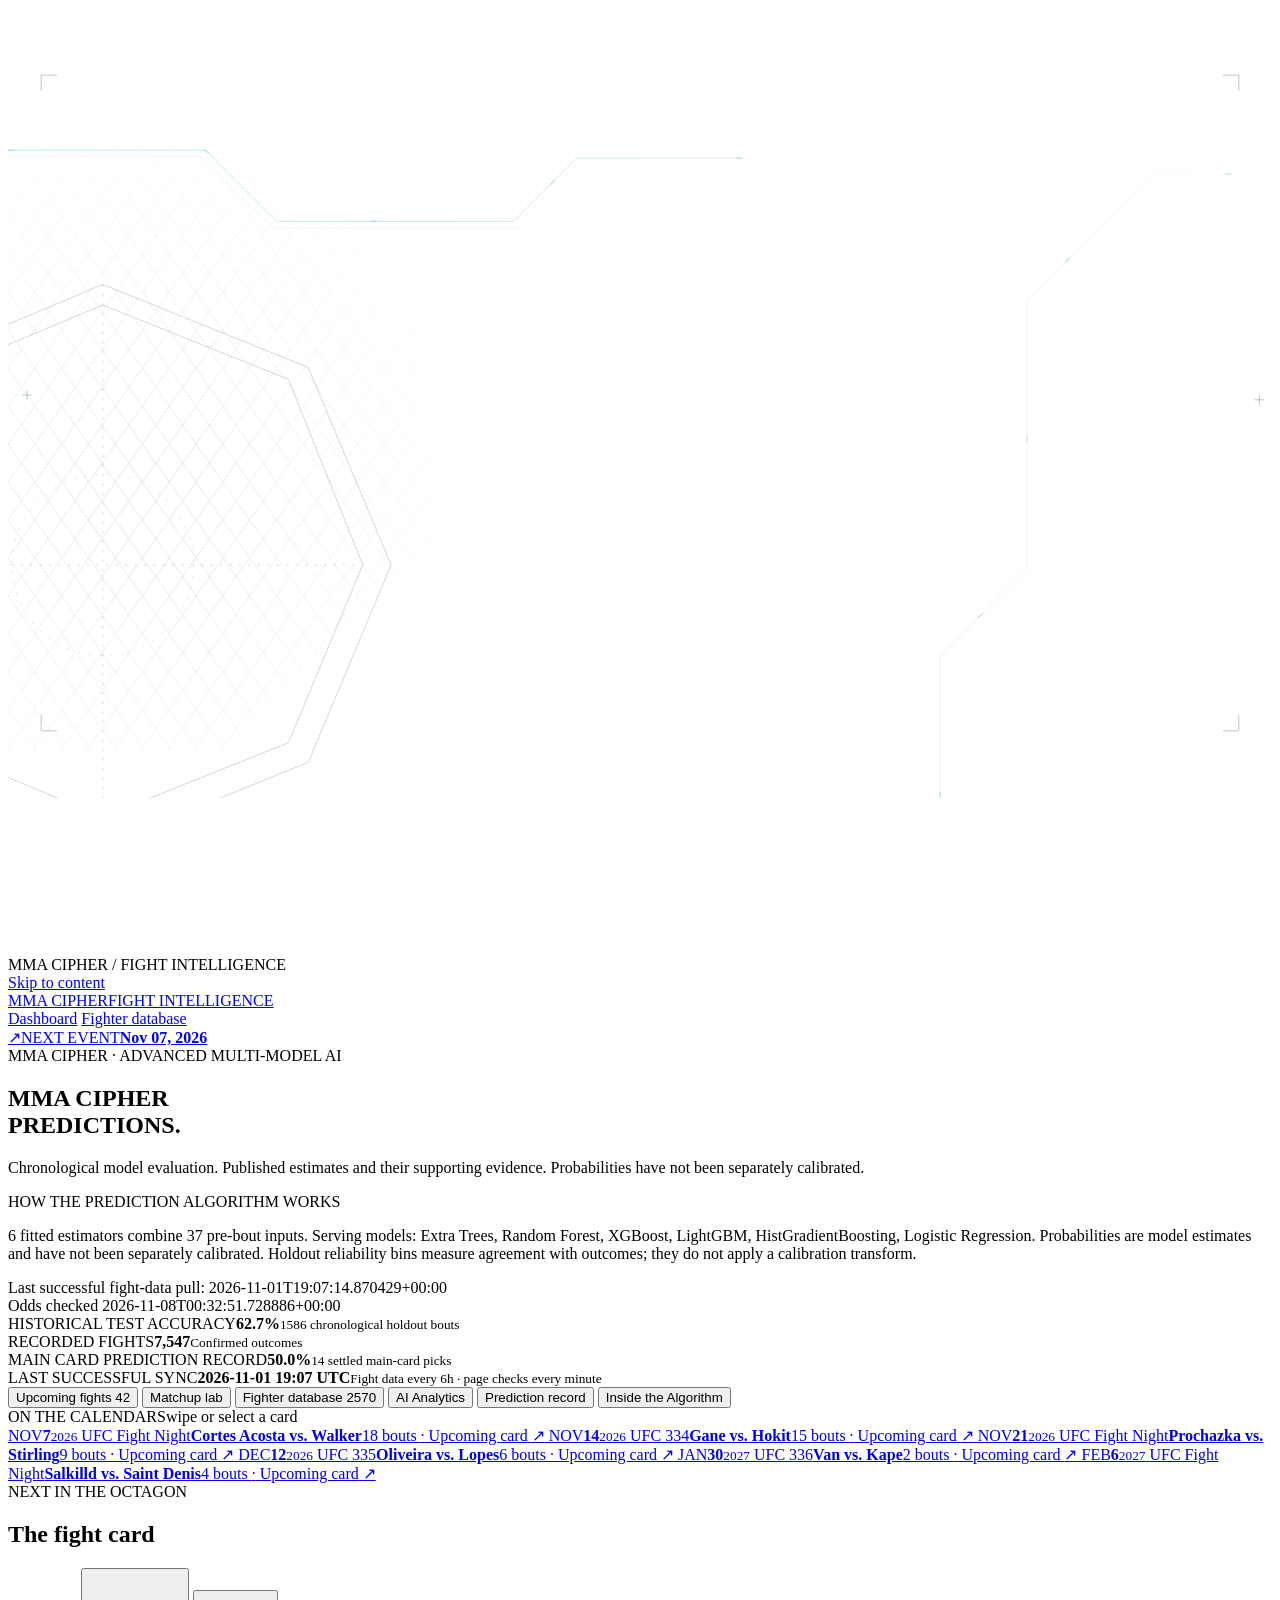
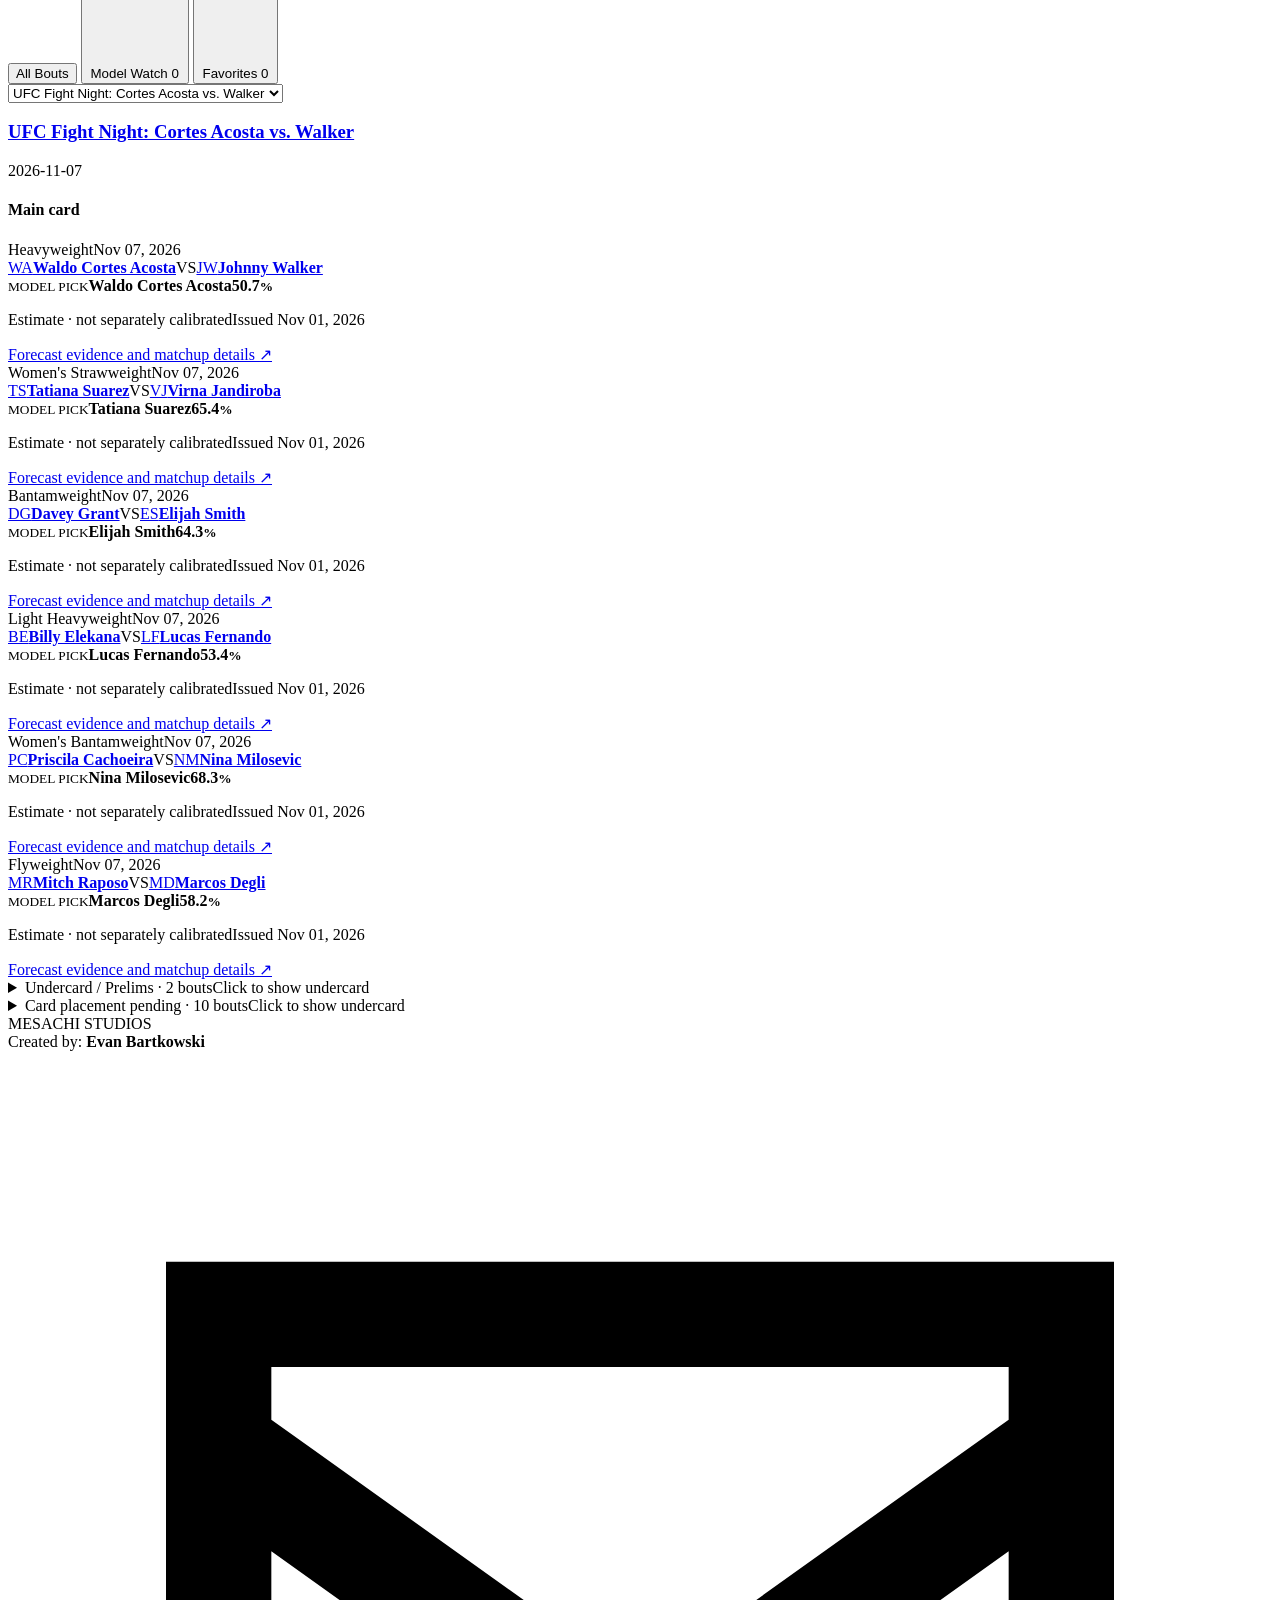
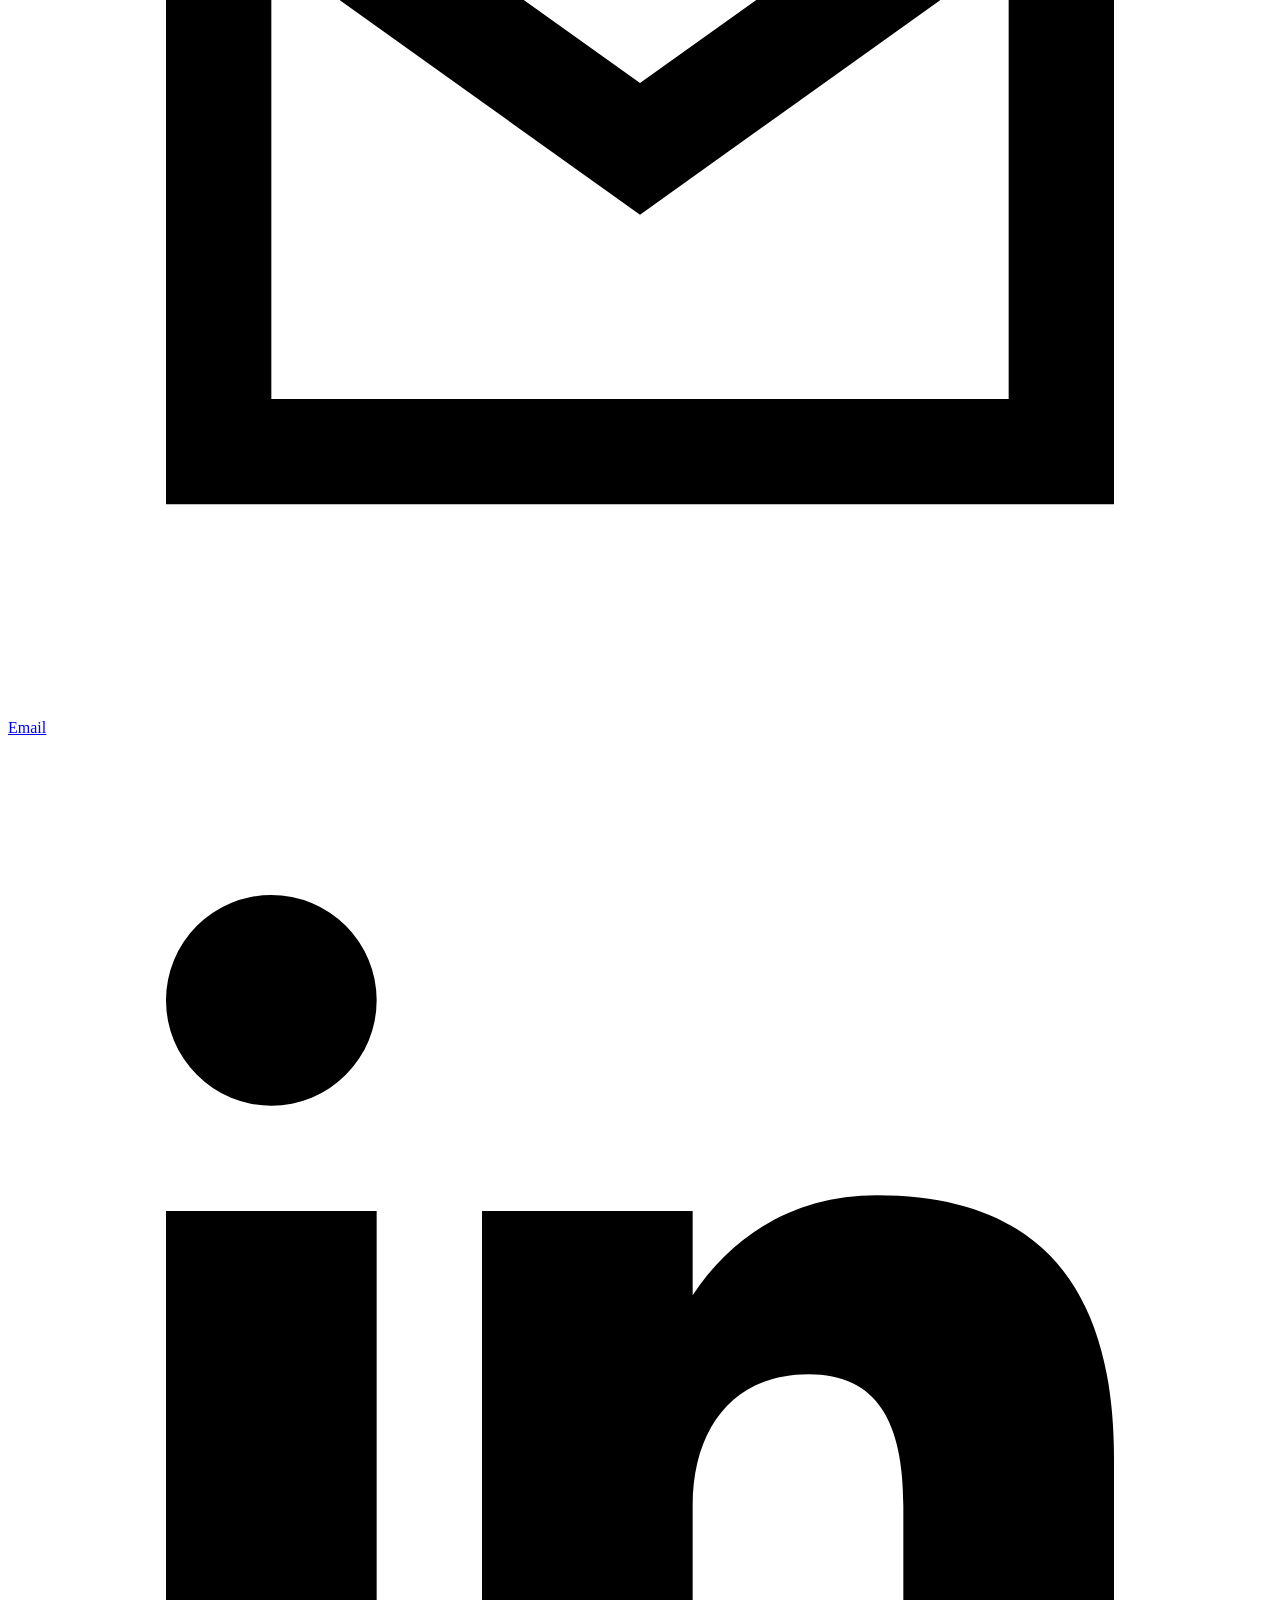
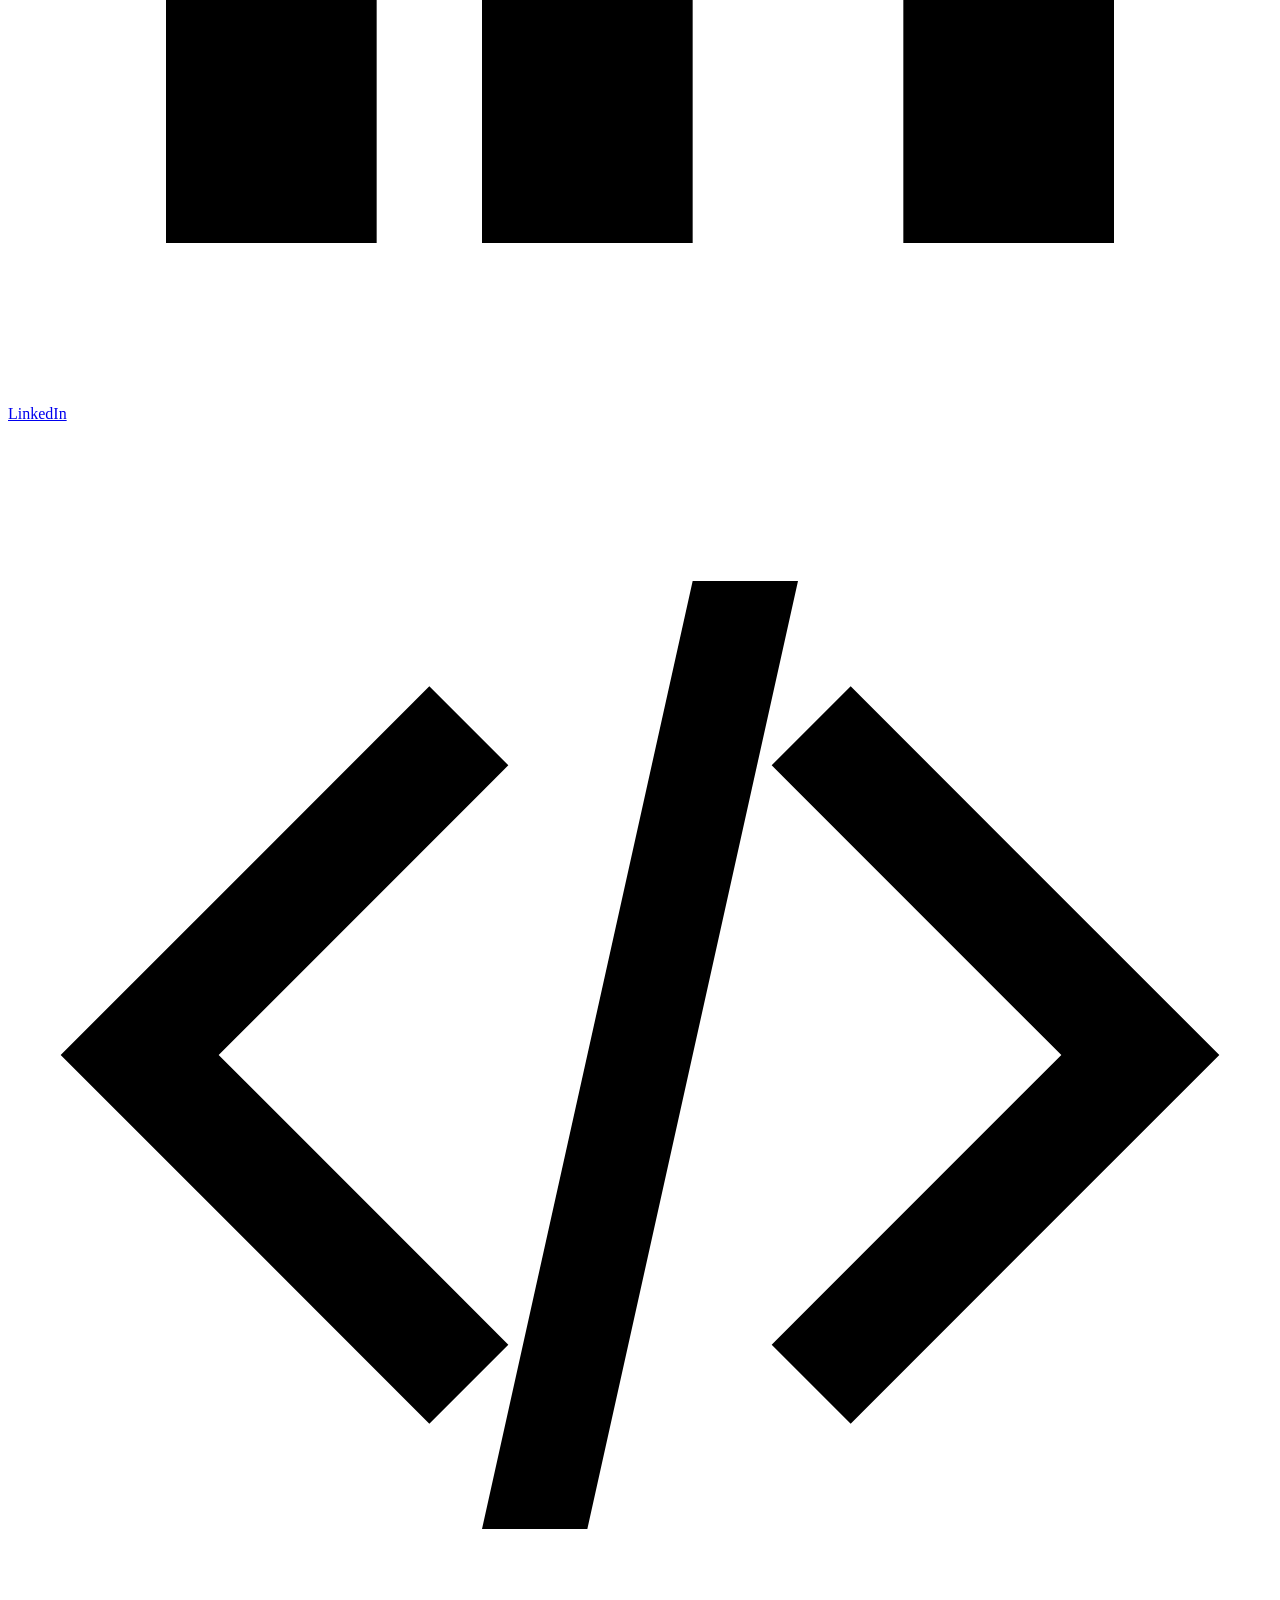
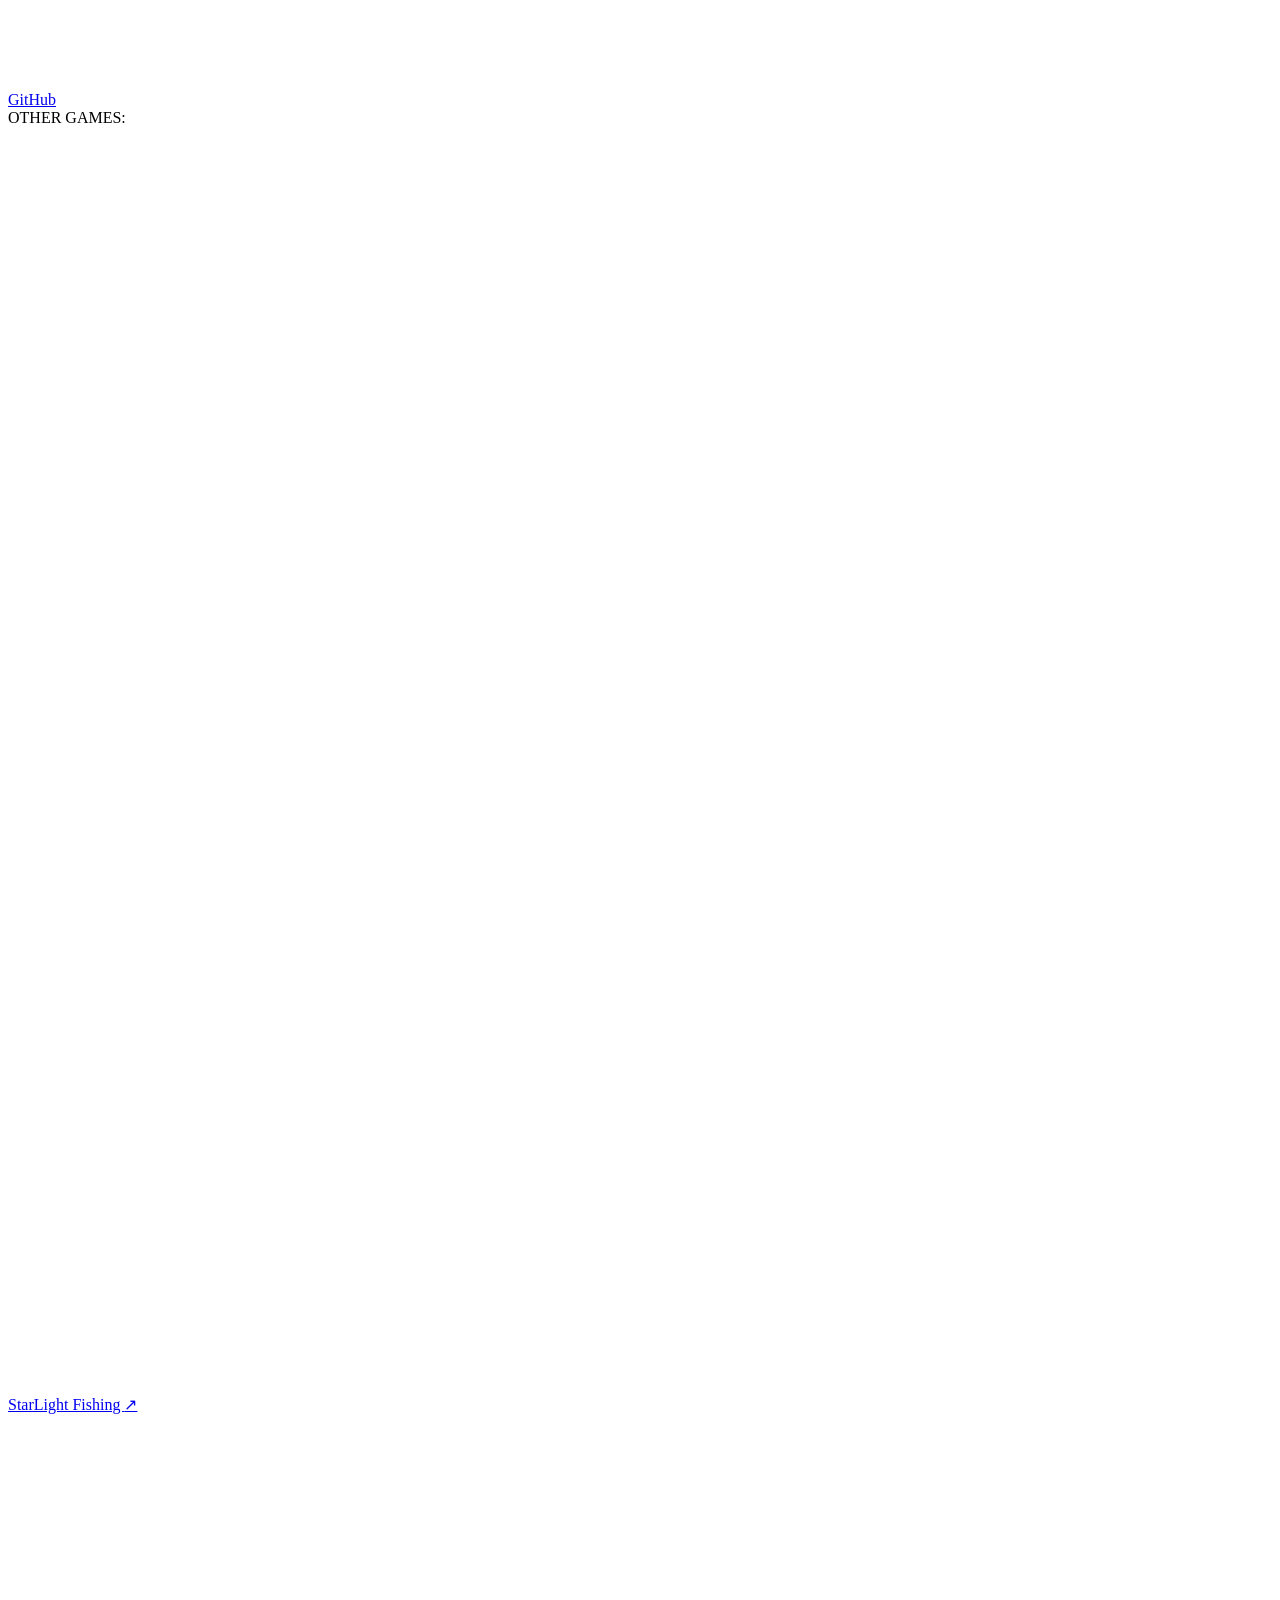
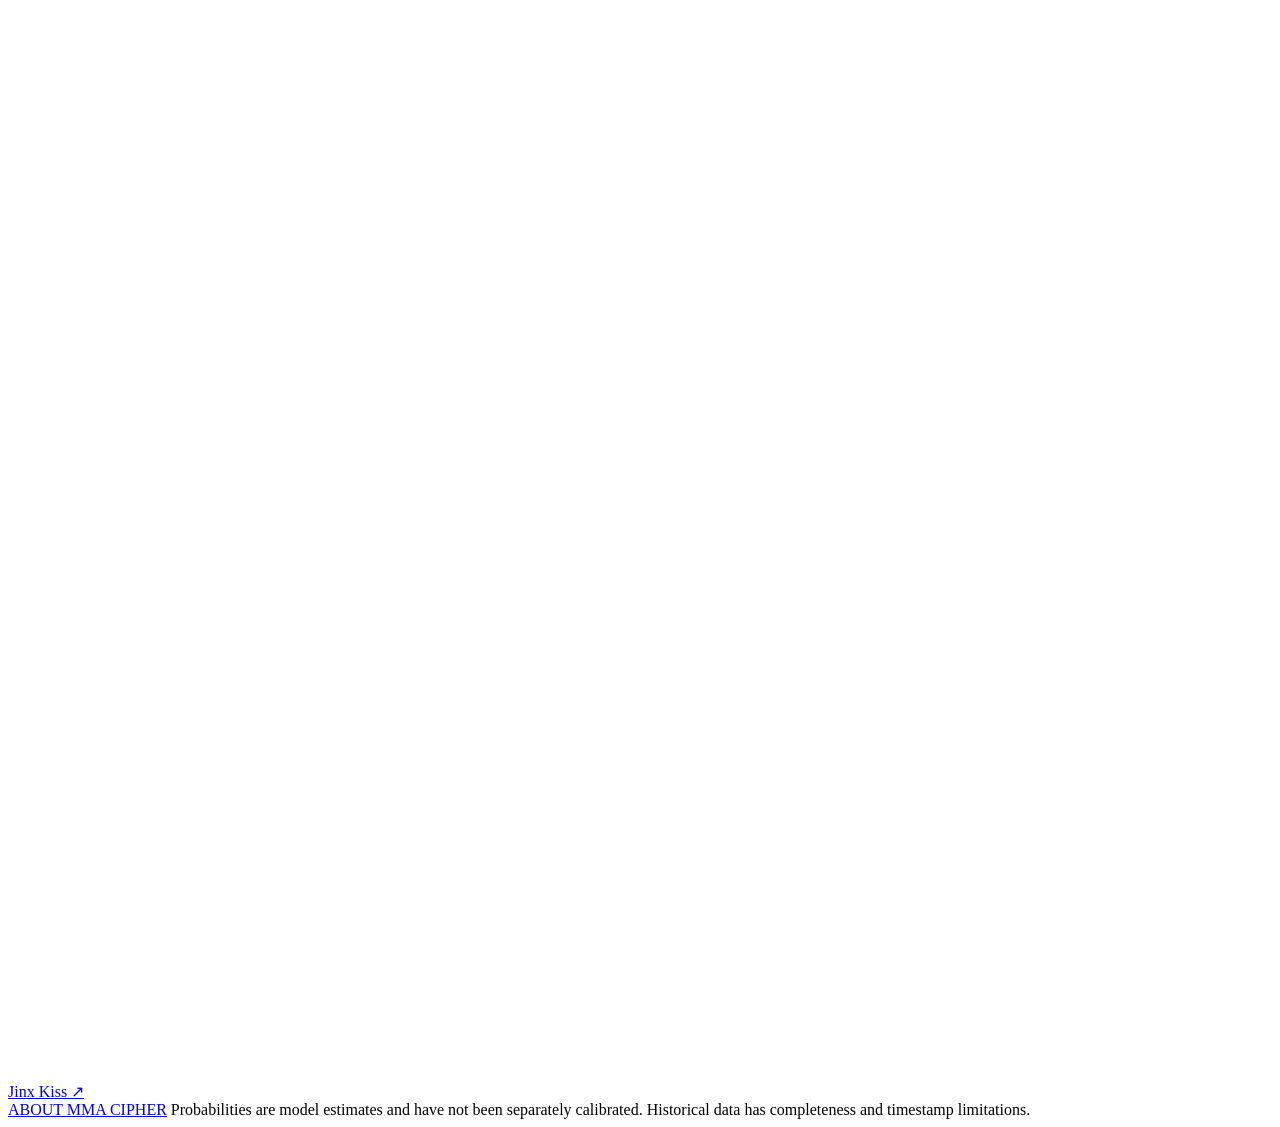
==== commit bf35f6ba: "Fix event structured data for SEO (location, performer, eventStatus, organizer, offers) and fix inde" ====
--- a/static/index.html
+++ b/static/index.html
@@ -5,46 +5,70 @@
   <meta http-equiv="Cache-Control" content="no-cache, no-store, must-revalidate">
   <meta http-equiv="Pragma" content="no-cache">
   <meta http-equiv="Expires" content="0">
-  <link rel="icon" type="image/svg+xml" href="/cipher-mark.svg">
-  <meta name="theme-color" content="#06070a">
-  <link rel="canonical" href="https://mma-oracle.web.app/">
-  <meta property="og:title" content="MMA Cipher — UFC predictions and fighter records">
-  <meta property="og:description" content="Published UFC forecasts, model evidence, fighter records, and source freshness.">
-  <meta name="description" content="MMA Cipher — Next-generation UFC fight forecasting, multi-model AI ensemble consensus, pre-bout statistical telemetry, and verified performance tracking.">
-  <title>MMA Cipher — AI Fight Intelligence & UFC Predictions</title>
-  <link rel="stylesheet" href="/style.css?v=20">
-  <link rel="stylesheet" href="/content.css?v=1">
+<title>MMA Cipher (MMACipher) | UFC Predictions &amp; Fighter Stats</title>
+<meta name="description" content="MMA Cipher (MMACipher): UFC fight predictions, fighter stats, upcoming event cards, and a transparent main-card prediction record with model evidence.">
+<meta name="keywords" content="UFC predictions, MMA predictions, UFC picks, UFC fight cards, UFC betting odds, fighter records, fight simulator, MMA analytics, MMACipher">
+<meta name="author" content="Evan Bartkowski">
+<meta name="publisher" content="MMA Cipher">
+<meta name="application-name" content="MMA Cipher">
+<meta name="robots" content="index,follow,max-image-preview:large">
+<meta name="theme-color" content="#030507">
+<link rel="canonical" href="https://mma-oracle.web.app/">
+<link rel="icon" type="image/svg+xml" href="/cipher-mark.svg">
+<link rel="icon" type="image/png" sizes="96x96" href="/icons/icon-96.png">
+<link rel="apple-touch-icon" sizes="180x180" href="/icons/apple-touch-icon.png">
+<link rel="manifest" href="/site.webmanifest">
+<meta property="og:type" content="website">
+<meta property="og:site_name" content="MMA Cipher">
+<meta property="og:locale" content="en_US">
+<meta property="og:title" content="MMA Cipher (MMACipher) | UFC Predictions &amp; Fighter Stats">
+<meta property="og:description" content="MMA Cipher (MMACipher): UFC fight predictions, fighter stats, upcoming event cards, and a transparent main-card prediction record with model evidence.">
+<meta property="og:url" content="https://mma-oracle.web.app/">
+<meta property="og:image" content="https://mma-oracle.web.app/social-preview.png">
+<meta property="og:image:width" content="1200"><meta property="og:image:height" content="630">
+<meta property="og:image:type" content="image/png"><meta property="og:image:alt" content="MMA Cipher — UFC predictions, fighter records, and model evidence">
+<meta name="twitter:card" content="summary_large_image"><meta name="twitter:title" content="MMA Cipher (MMACipher) | UFC Predictions &amp; Fighter Stats">
+<meta name="twitter:description" content="MMA Cipher (MMACipher): UFC fight predictions, fighter stats, upcoming event cards, and a transparent main-card prediction record with model evidence."><meta name="twitter:image" content="https://mma-oracle.web.app/social-preview.png">
+<meta name="twitter:image:alt" content="MMA Cipher — UFC predictions, fighter records, and model evidence">
+<script type="application/ld+json">{"@context": "https://schema.org", "@graph": [{"@id": "https://mma-oracle.web.app/#organization", "@type": "Organization", "alternateName": "MMACipher", "logo": {"@type": "ImageObject", "height": 512, "url": "https://mma-oracle.web.app/icons/icon-512.png", "width": 512}, "name": "MMA Cipher", "sameAs": ["https://github.com/evanbartkowski/ufcfightpredictor"], "url": "https://mma-oracle.web.app/"}, {"@id": "https://mma-oracle.web.app/#website", "@type": "WebSite", "alternateName": ["MMACipher", "MMA Cipher Predictions"], "inLanguage": "en", "name": "MMA Cipher", "potentialAction": {"@type": "SearchAction", "query-input": "required name=search_term_string", "target": {"@type": "EntryPoint", "urlTemplate": "https://mma-oracle.web.app/?q={search_term_string}"}}, "publisher": {"@id": "https://mma-oracle.web.app/#organization"}, "url": "https://mma-oracle.web.app/"}, {"@id": "https://mma-oracle.web.app/#webpage", "@type": "WebPage", "dateModified": "2026-11-08T00:32:54.086212+00:00", "description": "MMA Cipher (MMACipher): UFC fight predictions, fighter stats, upcoming event cards, and a transparent main-card prediction record with model evidence.", "inLanguage": "en", "isPartOf": {"@id": "https://mma-oracle.web.app/#website"}, "name": "MMA Cipher (MMACipher) | UFC Predictions \u0026 Fighter Stats", "primaryImageOfPage": {"@type": "ImageObject", "height": 630, "url": "https://mma-oracle.web.app/social-preview.png", "width": 1200}, "url": "https://mma-oracle.web.app/"}]}</script>  <link rel="stylesheet" href="/style.css?v=22">
+  <link rel="stylesheet" href="/content.css?v=4">
+<link rel="preload" href="/fonts/barlow-condensed-latin.woff2" as="font" type="font/woff2" crossorigin>
+<link rel="preload" href="/fonts/manrope-latin.woff2" as="font" type="font/woff2" crossorigin>
+<link rel="stylesheet" href="/fonts.css?v=1">
+<link rel="stylesheet" href="/arena.css?v=1">
+<script src="/arena.js?v=1" defer></script>  <script src="/content.js?v=2" defer></script>
   <!-- Firebase SDK -->
   <script src="https://www.gstatic.com/firebasejs/10.12.2/firebase-app-compat.js" defer></script>
   <script src="https://www.gstatic.com/firebasejs/10.12.2/firebase-analytics-compat.js" defer></script>
   <script src="/firebase.js" defer></script>
-  <script src="/app.js?v=20" defer></script>
+  <script src="/app.js?v=24" defer></script>
 </head>
 <body>
-  <header class="topbar">
-    <div class="topbar-inner">
-      <a class="brand" href="/" aria-label="MMA Cipher home">
-        <img src="/cipher-mark.svg" class="brand-logo" alt="MMA Cipher All-Seeing Eye Logo">
-        <span class="brand-wordmark">MMA CIPHER<span>INTELLIGENCE</span></span>
-      </a>
-      <a class="next-event-link" id="next-event-link" href="#upcoming">
-        <span class="next-event-icon" aria-hidden="true">&#8599;</span>
-        <span>
-          <span class="next-event-label" id="next-event-label">NEXT EVENT</span>
-          <strong id="next-event-date">2026-11-07</strong>
-        </span>
-      </a>
-    </div>
-  </header>
-  <main>
+  <div class="arena-backdrop" aria-hidden="true">
+  <div class="arena-coordinate-grid"></div>
+  <svg class="arena-blueprint" viewBox="0 0 1600 1000" preserveAspectRatio="xMidYMid slice" focusable="false">
+    <defs><pattern id="cage-weave" width="34" height="48" patternUnits="userSpaceOnUse"><path d="M17 0 34 24 17 48 0 24Z" fill="none" stroke="#4a7485" stroke-width=".6"/></pattern><linearGradient id="arena-edge"><stop stop-color="#30dce8" stop-opacity=".45"/><stop offset="1" stop-color="#17353c" stop-opacity="0"/></linearGradient><radialGradient id="weave-fade"><stop stop-color="white" stop-opacity=".4"/><stop offset="1" stop-color="white" stop-opacity="0"/></radialGradient><mask id="weave-mask"><ellipse cx="160" cy="625" rx="450" ry="500" fill="url(#weave-fade)"/></mask></defs>
+    <path d="M-120 60H270L540 330V670L270 940H-120" fill="url(#cage-weave)" mask="url(#weave-mask)"/>
+    <g fill="none" stroke="#305163" stroke-width="1" opacity=".27"><path d="m-130 455 250-105 260 105 105 250-105 250-260 105-250-105-105-250Z"/><path d="m-105 470 225-94 235 94 94 235-94 225-235 94-225-94-94-225Z"/><path d="M120 350v674M-224 705h673" stroke-dasharray="3 9"/><circle cx="120" cy="705" r="115" stroke-dasharray="2 12"/></g>
+    <g class="arena-path-static" fill="none" stroke="url(#arena-edge)" stroke-width="1"><path d="M0 180H250l90 90h300l80-80h210M1180 1000V820l110-110V370l160-160h150"/><path d="M0 188H244l90 90h312M1188 1000V825l110-110V374l157-157" opacity=".3"/></g>
+    <g class="arena-trace-flow" fill="none" stroke="#45bdcb" stroke-width="1.5" stroke-dasharray="8 240" opacity=".35"><path d="M0 180H250l90 90h300l80-80h210"/><path d="M1180 1000V820l110-110V370l160-160h150"/></g>
+    <g fill="none" stroke="#3d6073" opacity=".45"><path d="M42 105v-20h20m1496 20V85h-20M42 895v20h20m1496-20v20h-20"/><path d="M18 490h12m-6-6v12m1554 0h12m-6-6v12"/></g>
+  </svg>
+  <canvas class="arena-canvas" data-arena-canvas></canvas>
+  <div class="arena-floor-glow"></div>
+  <span class="arena-side-mark">MMA CIPHER / FIGHT INTELLIGENCE</span>
+</div><a class="skip-link" href="#main-content">Skip to content</a>
+<header class="topbar site-topbar"><div class="topbar-inner">
+  <a class="brand" href="/" aria-label="MMA Cipher home"><img src="/cipher-mark.svg" class="brand-logo" alt=""><span class="brand-wordmark">MMA CIPHER<span>FIGHT INTELLIGENCE</span></span></a>
+  <nav class="site-navigation" aria-label="Main navigation">
+    <a href="/" class="is-current" aria-current="page">Dashboard</a>
+    <a href="/#fighters">Fighter database</a>
+  </nav>
+<a class="next-event-link" id="next-event-link" href="/events/2026-11-07-ufc-fight-night-cortes-acosta-vs-walker/"><span class="next-event-icon" aria-hidden="true">↗</span><span><span class="next-event-label" id="next-event-label">NEXT EVENT</span><strong id="next-event-date">Nov 07, 2026</strong></span></a>
+</div></header>
+  <main id="main-content">
     <section class="hero">
-      <div class="octagon-scene" aria-hidden="true">
-        <div class="octagon-plane plane-one"></div>
-        <div class="octagon-plane plane-two"></div>
-        <div class="octagon-plane plane-three"></div>
-        <div class="octagon-plane plane-four"></div>
-        <div class="octagon-wireframe"></div>
-      </div>
+      <div class="hero-range-markers" aria-hidden="true"><i></i><i></i><i></i></div>
       <div class="hero-copy">
         <div class="eyebrow">MMA CIPHER · ADVANCED MULTI-MODEL AI</div>
         <h1>MMA CIPHER<br><span>PREDICTIONS.</span></h1>
@@ -57,24 +81,48 @@
     </section>
     <div class="sync-strip" aria-label="Data freshness">
       <div id="notice" class="notice" role="status">Last successful fight-data pull: 2026-11-01T19:07:14.870429+00:00</div>
-      <div id="odds-sync" class="odds-sync" role="status">Odds checked 2026-11-01T20:29:37.480506+00:00</div>
+      <div id="odds-sync" class="odds-sync" role="status">Odds checked 2026-11-08T00:32:51.728886+00:00</div>
     </div>
     <section class="metrics" aria-label="Model overview">
-      <div><span class="metric-label">HISTORICAL TEST ACCURACY</span><strong id="accuracy">62.7%</strong><small id="test-count">1580 chronological holdout bouts</small></div>
-      <div><span class="metric-label">RECORDED FIGHTS</span><strong id="fight-count">7,541</strong><small>Confirmed outcomes</small></div>
-      <div><span class="metric-label">LIVE PREDICTION RECORD</span><strong id="live-accuracy">50.0%</strong><small id="live-count">30 settled forecasts</small></div>
+      <div><span class="metric-label">HISTORICAL TEST ACCURACY</span><strong id="accuracy">62.7%</strong><small id="test-count">1586 chronological holdout bouts</small></div>
+      <div><span class="metric-label">RECORDED FIGHTS</span><strong id="fight-count">7,547</strong><small>Confirmed outcomes</small></div>
+      <div><span class="metric-label">MAIN CARD PREDICTION RECORD</span><strong id="live-accuracy">50.0%</strong><small id="live-count">14 settled main-card picks</small></div>
       <div><span class="metric-label">LAST SUCCESSFUL SYNC</span><strong class="date-metric" id="last-sync">2026-11-01 19:07 UTC</strong><small id="sync-state">Fight data every 6h · page checks every minute</small></div>
     </section>
     <nav class="tabs" aria-label="Dashboard sections">
-      <button class="tab active" data-tab="upcoming" aria-pressed="true">Upcoming fights <span id="card-count">45</span></button>
+      <button class="tab active" data-tab="upcoming" aria-pressed="true">Upcoming fights <span id="card-count">42</span></button>
       <button class="tab" data-tab="matchup" aria-pressed="false">Matchup lab</button>
       <button class="tab" data-tab="fighters" aria-pressed="false">Fighter database <span id="fighters-count" class="tab-badge">2570</span></button>
       <button class="tab" data-tab="analytics" aria-pressed="false">AI Analytics</button>
       <button class="tab" data-tab="results" aria-pressed="false">Prediction record</button>
       <button class="tab" data-tab="model" aria-pressed="false">Inside the Algorithm</button>
     </nav>
-    <nav class="public-nav" aria-label="Records and methods"><a href="/events/">Event cards</a><a href="/fighters/">Fighter profiles</a><a href="/fights/">Issued forecasts</a><a href="/model/">Model methods and limits</a><a href="/status/">Data status</a></nav>
     <section id="upcoming" class="panel">
+      <section class="event-shelf" aria-label="Upcoming event schedule"><div class="shelf-heading"><span class="eyebrow">ON THE CALENDAR</span><span class="schedule-hint">Swipe or select a card</span></div><div class="event-shelf-track"><a class="event-tile event-tile-compact" href="/events/2026-11-07-ufc-fight-night-cortes-acosta-vs-walker/" data-search-text="2026-11-07 UFC Fight Night: Cortes Acosta vs. Walker Karine Silva Murtazali Magomedov Austin Bashi Andre Petroski Seokhyeon Ko Jose Souza Waldo Cortes Acosta Tatiana Suarez Davey Grant Billy Elekana Priscila Cachoeira Mitch Raposo Keiichiro Nakamura Gabriel Lorenco Mantas Kondratavicius Jose Delano Austin Bashi Jonny Parsons Gabriella Fernandes Jose Delano Carlos Calderon Mantas Kondratavicius Wellington Turman Jonny Parsons Johnny Walker Virna Jandiroba Elijah Smith Lucas Fernando Nina Milosevic Marcos Degli Ollie Schmid Thomas Petersen Andre Petroski Murtazali Magomedov Lucas Brennan Jose Souza">
+  <time class="event-date-block" datetime="2026-11-07"><span>NOV</span><strong>7</strong><small>2026</small></time>
+  <span class="event-tile-copy"><span class="tile-kicker">UFC Fight Night</span><strong>Cortes Acosta vs. Walker</strong><span class="tile-meta">18 bouts <span aria-hidden="true">·</span> Upcoming card</span></span>
+<span class="tile-arrow" aria-hidden="true">↗</span>
+</a><a class="event-tile event-tile-compact" href="/events/2026-11-14-ufc-334-gane-vs-hokit/" data-search-text="2026-11-14 UFC 334: Gane vs. Hokit Ciryl Gane Kayla Harrison Caio Borralho Uros Medic Bilal Hasan Stephen Thompson Drew Dober Jim Miller Donte Johnson Jared Gordon Macy Chiasson Adrian Yanez Evan Elder Donte Johnson Nazim Sadykhov Josh Hokit Amanda Nunes Yousri Belgaroui Kevin Holland Luis Gurule Charles Radtke Chris Duncan Terrance McKinney Cesar Almeida Melquizael Costa Bia Mesquita Juan Diaz Samuel Sanches Baisangur Susurkaev Jefferson Nascimento">
+  <time class="event-date-block" datetime="2026-11-14"><span>NOV</span><strong>14</strong><small>2026</small></time>
+  <span class="event-tile-copy"><span class="tile-kicker">UFC 334</span><strong>Gane vs. Hokit</strong><span class="tile-meta">15 bouts <span aria-hidden="true">·</span> Upcoming card</span></span>
+<span class="tile-arrow" aria-hidden="true">↗</span>
+</a><a class="event-tile event-tile-compact" href="/events/2026-11-21-ufc-fight-night-prochazka-vs-stirling/" data-search-text="2026-11-21 UFC Fight Night: Prochazka vs. Stirling Jiri Prochazka Aljamain Sterling Dan Hooker Kyoji Horiguchi Jared Cannonier Aleksandre Topuria Shamil Gaziev Amir Albazi Jake Matthews Navajo Stirling Kevin Vallejos Brian Ortega Asu Almabayev Ikram Aliskerov Santiago Luna Tallison Teixeira Alessandro Costa Tahir Abdullayev">
+  <time class="event-date-block" datetime="2026-11-21"><span>NOV</span><strong>21</strong><small>2026</small></time>
+  <span class="event-tile-copy"><span class="tile-kicker">UFC Fight Night</span><strong>Prochazka vs. Stirling</strong><span class="tile-meta">9 bouts <span aria-hidden="true">·</span> Upcoming card</span></span>
+<span class="tile-arrow" aria-hidden="true">↗</span>
+</a><a class="event-tile event-tile-compact" href="/events/2026-12-12-ufc-335-oliveira-vs-lopes/" data-search-text="2026-12-12 UFC 335: Oliveira vs. Lopes Charles Oliveira Sergei Pavlovich Joe Pyfer Brandon Moreno Maycee Barber Quentin Pasley Diego Lopes Alex Pereira Bo Nickal Charles Johnson Carli Judice Junior Tafa">
+  <time class="event-date-block" datetime="2026-12-12"><span>DEC</span><strong>12</strong><small>2026</small></time>
+  <span class="event-tile-copy"><span class="tile-kicker">UFC 335</span><strong>Oliveira vs. Lopes</strong><span class="tile-meta">6 bouts <span aria-hidden="true">·</span> Upcoming card</span></span>
+<span class="tile-arrow" aria-hidden="true">↗</span>
+</a><a class="event-tile event-tile-compact" href="/events/2027-01-30-ufc-336-van-vs-kape/" data-search-text="2027-01-30 UFC 336: Van vs. Kape Joshua Van Carlos Prates Manel Kape Michael Morales">
+  <time class="event-date-block" datetime="2027-01-30"><span>JAN</span><strong>30</strong><small>2027</small></time>
+  <span class="event-tile-copy"><span class="tile-kicker">UFC 336</span><strong>Van vs. Kape</strong><span class="tile-meta">2 bouts <span aria-hidden="true">·</span> Upcoming card</span></span>
+<span class="tile-arrow" aria-hidden="true">↗</span>
+</a><a class="event-tile event-tile-compact" href="/events/2027-02-06-ufc-fight-night-salkilld-vs-saint-denis/" data-search-text="2027-02-06 UFC Fight Night: Salkilld vs. Saint Denis Quillan Salkilld Bogdan Guskov Marwan Rahiki Kaan Ofli Benoit Saint Denis Robert Whittaker JooSang Yoo Joanderson Brito">
+  <time class="event-date-block" datetime="2027-02-06"><span>FEB</span><strong>6</strong><small>2027</small></time>
+  <span class="event-tile-copy"><span class="tile-kicker">UFC Fight Night</span><strong>Salkilld vs. Saint Denis</strong><span class="tile-meta">4 bouts <span aria-hidden="true">·</span> Upcoming card</span></span>
+<span class="tile-arrow" aria-hidden="true">↗</span>
+</a></div></section>
       <div class="section-heading">
         <div>
           <div class="eyebrow">NEXT IN THE OCTAGON</div>
@@ -83,103 +131,107 @@
         <div class="upcoming-controls">
           <div class="filter-pills" role="toolbar" aria-label="Card filters">
             <button class="filter-pill active" data-filter="all">All Bouts</button>
-            <button class="filter-pill pill-upset" data-filter="upset"><svg class="art-icon" viewBox="0 0 48 48" aria-hidden="true"><use href="/icon-art.svg#bolt"></use></svg> Upset Radar <span class="pill-badge" id="upset-pill-count">0</span></button>
+            <button class="filter-pill pill-upset" data-filter="upset"><svg class="art-icon" viewBox="0 0 48 48" aria-hidden="true"><use href="/icon-art.svg#bolt"></use></svg> Model Watch <span class="pill-badge" id="upset-pill-count">0</span></button>
             <button class="filter-pill pill-fav" data-filter="favorites"><svg class="art-icon" viewBox="0 0 48 48" aria-hidden="true"><use href="/icon-art.svg#star"></use></svg> Favorites <span class="pill-badge" id="fav-pill-count">0</span></button>
           </div>
           <select id="event-filter" aria-label="Choose an event">
             <option value="all">All upcoming events</option>
-<option value="2026-11-07|UFC Fight Night: Cortes Acosta vs. Walker" selected>UFC Fight Night: Cortes Acosta vs. Walker</option><option value="2026-11-14|UFC 334: Gane vs. Hokit" >UFC 334: Gane vs. Hokit</option><option value="2026-11-21|UFC Fight Night: Prochazka vs. Stirling" >UFC Fight Night: Prochazka vs. Stirling</option><option value="2026-12-12|UFC 335: Oliveira vs. Lopes" >UFC 335: Oliveira vs. Lopes</option><option value="2027-01-30|UFC 336: Van vs. Kape" >UFC 336: Van vs. Kape</option>          </select>
+<option value="2026-11-07|UFC Fight Night: Cortes Acosta vs. Walker" selected>UFC Fight Night: Cortes Acosta vs. Walker</option><option value="2026-11-14|UFC 334: Gane vs. Hokit" >UFC 334: Gane vs. Hokit</option><option value="2026-11-21|UFC Fight Night: Prochazka vs. Stirling" >UFC Fight Night: Prochazka vs. Stirling</option><option value="2026-12-12|UFC 335: Oliveira vs. Lopes" >UFC 335: Oliveira vs. Lopes</option><option value="2027-01-30|UFC 336: Van vs. Kape" >UFC 336: Van vs. Kape</option><option value="2027-02-06|UFC Fight Night: Salkilld vs. Saint Denis" >UFC Fight Night: Salkilld vs. Saint Denis</option>          </select>
         </div>
       </div>
       <div id="cards" data-server-rendered="true">
         <div class="event-heading"><h3><a class="public-link" href="/events/2026-11-07-ufc-fight-night-cortes-acosta-vs-walker/">UFC Fight Night: Cortes Acosta vs. Walker</a></h3><time datetime="2026-11-07">2026-11-07</time></div>
 <section class="card-section" aria-label="Main card"><h4>Main card</h4><div class="fight-grid"><article class="fight-card published-card" data-fight-id="2067d4387a55c843a1e190f4">
-  <div class="fight-top"><span>Heavyweight</span><time datetime="2026-11-07">2026-11-07</time></div>
-  <h3><a href="/fighters/waldo-cortes-acosta/">Waldo Cortes Acosta</a> <span class="muted">vs.</span> <a href="/fighters/johnny-walker/">Johnny Walker</a></h3>
-<p class="published-pick">Model pick: <strong>Waldo Cortes Acosta</strong> · 50.7%</p>
-  <p class="muted">Estimate · not separately calibrated · Issued 2026-11-01</p>
-  <a class="public-link" href="/fights/2026-11-07-waldo-cortes-acosta-vs-johnny-walker-2067d438/">Forecast evidence and matchup details →</a>
-</article><article class="fight-card published-card" data-fight-id="65894a973febb428bd33c7ac">
-  <div class="fight-top"><span>Women&#39;s Strawweight</span><time datetime="2026-11-07">2026-11-07</time></div>
-  <h3><a href="/fighters/tatiana-suarez/">Tatiana Suarez</a> <span class="muted">vs.</span> <a href="/fighters/virna-jandiroba/">Virna Jandiroba</a></h3>
-<p class="published-pick">Model pick: <strong>Tatiana Suarez</strong> · 65.4%</p>
-  <p class="muted">Estimate · not separately calibrated · Issued 2026-11-01</p>
-  <a class="public-link" href="/fights/2026-11-07-tatiana-suarez-vs-virna-jandiroba-65894a97/">Forecast evidence and matchup details →</a>
-</article><article class="fight-card published-card" data-fight-id="3d186fdbedfdff81badb5ca5">
-  <div class="fight-top"><span>Bantamweight</span><time datetime="2026-11-07">2026-11-07</time></div>
-  <h3><a href="/fighters/davey-grant/">Davey Grant</a> <span class="muted">vs.</span> <a href="/fighters/elijah-smith/">Elijah Smith</a></h3>
-<p class="published-pick">Model pick: <strong>Elijah Smith</strong> · 64.3%</p>
-  <p class="muted">Estimate · not separately calibrated · Issued 2026-11-01</p>
-  <a class="public-link" href="/fights/2026-11-07-davey-grant-vs-elijah-smith-3d186fdb/">Forecast evidence and matchup details →</a>
-</article><article class="fight-card published-card" data-fight-id="8438b8f1ab3d7f7a72808888">
-  <div class="fight-top"><span>Welterweight</span><time datetime="2026-11-07">2026-11-07</time></div>
-  <h3><a href="/fighters/seokhyeon-ko/">Seokhyeon Ko</a> <span class="muted">vs.</span> <a href="/fighters/wellington-turman/">Wellington Turman</a></h3>
-<p class="published-pick">Model pick: <strong>Seokhyeon Ko</strong> · 57.7%</p>
-  <p class="muted">Estimate · not separately calibrated · Issued 2026-11-01</p>
-  <a class="public-link" href="/fights/2026-11-07-seokhyeon-ko-vs-wellington-turman-8438b8f1/">Forecast evidence and matchup details →</a>
-</article><article class="fight-card published-card" data-fight-id="d0811380ef5077c846be66a0">
-  <div class="fight-top"><span>Light Heavyweight</span><time datetime="2026-11-07">2026-11-07</time></div>
-  <h3><a href="/fighters/billy-elekana/">Billy Elekana</a> <span class="muted">vs.</span> <a href="/fighters/lucas-fernando/">Lucas Fernando</a></h3>
-<p class="published-pick">Model pick: <strong>Lucas Fernando</strong> · 53.4%</p>
-  <p class="muted">Estimate · not separately calibrated · Issued 2026-11-01</p>
-  <a class="public-link" href="/fights/2026-11-07-billy-elekana-vs-lucas-fernando-d0811380/">Forecast evidence and matchup details →</a>
-</article><article class="fight-card published-card" data-fight-id="945356597f5d459c8b434692">
-  <div class="fight-top"><span>Middleweight</span><time datetime="2026-11-07">2026-11-07</time></div>
-  <h3><a href="/fighters/mantas-kondratavicius/">Mantas Kondratavicius</a> <span class="muted">vs.</span> <a href="/fighters/andre-petroski/">Andre Petroski</a></h3>
-<p class="published-pick">Model pick: <strong>Mantas Kondratavicius</strong> · 63.3%</p>
-  <p class="muted">Estimate · not separately calibrated · Issued 2026-11-01</p>
-  <a class="public-link" href="/fights/2026-11-07-mantas-kondratavicius-vs-andre-petroski-94535659/">Forecast evidence and matchup details →</a>
-</article></div></section>
-<details class="undercard-dropdown card-section" aria-label="Undercard / Prelims"><summary class="undercard-summary"><span>Undercard / Prelims · 7 bouts</span><span>Click to show undercard</span></summary><div class="undercard-content fight-grid"><article class="fight-card published-card" data-fight-id="8f09391ce9d781cc27f09e0c">
-  <div class="fight-top"><span>Heavyweight</span><time datetime="2026-11-07">2026-11-07</time></div>
-  <h3><a href="/fighters/gabriel-lorenco/">Gabriel Lorenco</a> <span class="muted">vs.</span> <a href="/fighters/thomas-petersen/">Thomas Petersen</a></h3>
-<p class="published-pick">Model pick: <strong>Gabriel Lorenco</strong> · 52.4%</p>
-  <p class="muted">Estimate · not separately calibrated · Issued 2026-11-01</p>
-  <a class="public-link" href="/fights/2026-11-07-gabriel-lorenco-vs-thomas-petersen-8f09391c/">Forecast evidence and matchup details →</a>
-</article><article class="fight-card published-card" data-fight-id="1261f8532db8513c1cb92a7f">
-  <div class="fight-top"><span>Women&#39;s Flyweight</span><time datetime="2026-11-07">2026-11-07</time></div>
-  <h3><a href="/fighters/karine-silva/">Karine Silva</a> <span class="muted">vs.</span> <a href="/fighters/gabriella-fernandes/">Gabriella Fernandes</a></h3>
-<p class="published-pick">Model pick: <strong>Karine Silva</strong> · 56.1%</p>
-  <p class="muted">Estimate · not separately calibrated · Issued 2026-11-01</p>
-  <a class="public-link" href="/fights/2026-11-07-karine-silva-vs-gabriella-fernandes-1261f853/">Forecast evidence and matchup details →</a>
-</article><article class="fight-card published-card" data-fight-id="f02bda85ee8bfd06871394d6">
-  <div class="fight-top"><span>Flyweight</span><time datetime="2026-11-07">2026-11-07</time></div>
-  <h3><a href="/fighters/mitch-raposo/">Mitch Raposo</a> <span class="muted">vs.</span> <a href="/fighters/marcos-degli/">Marcos Degli</a></h3>
-<p class="published-pick">Model pick: <strong>Marcos Degli</strong> · 58.2%</p>
-  <p class="muted">Estimate · not separately calibrated · Issued 2026-11-01</p>
-  <a class="public-link" href="/fights/2026-11-07-mitch-raposo-vs-marcos-degli-f02bda85/">Forecast evidence and matchup details →</a>
-</article><article class="fight-card published-card" data-fight-id="69310fd90ae39196dc3b5361">
-  <div class="fight-top"><span>Featherweight</span><time datetime="2026-11-07">2026-11-07</time></div>
-  <h3><a href="/fighters/jose-delano/">Jose Delano</a> <span class="muted">vs.</span> <a href="/fighters/murtazali-magomedov/">Murtazali Magomedov</a></h3>
-<p class="published-pick">Model pick: <strong>Murtazali Magomedov</strong> · 57.0%</p>
-  <p class="muted">Estimate · not separately calibrated · Issued 2026-11-01</p>
-  <a class="public-link" href="/fights/2026-11-07-jose-delano-vs-murtazali-magomedov-69310fd9/">Forecast evidence and matchup details →</a>
-</article><article class="fight-card published-card" data-fight-id="7408ab77951df2e739803bb2">
-  <div class="fight-top"><span>Featherweight</span><time datetime="2026-11-07">2026-11-07</time></div>
-  <h3><a href="/fighters/keiichiro-nakamura/">Keiichiro Nakamura</a> <span class="muted">vs.</span> <a href="/fighters/ollie-schmid/">Ollie Schmid</a></h3>
-<p class="published-pick">Model pick: <strong>Keiichiro Nakamura</strong> · 59.8%</p>
-  <p class="muted">Estimate · not separately calibrated · Issued 2026-11-01</p>
-  <a class="public-link" href="/fights/2026-11-07-keiichiro-nakamura-vs-ollie-schmid-7408ab77/">Forecast evidence and matchup details →</a>
-</article><article class="fight-card published-card" data-fight-id="4ef088ff2f7dded03ef2f8de">
-  <div class="fight-top"><span>Featherweight</span><time datetime="2026-11-07">2026-11-07</time></div>
-  <h3><a href="/fighters/austin-bashi/">Austin Bashi</a> <span class="muted">vs.</span> <a href="/fighters/lucas-brennan/">Lucas Brennan</a></h3>
-<p class="published-pick">Model pick: <strong>Austin Bashi</strong> · 63.6%</p>
-  <p class="muted">Estimate · not separately calibrated · Issued 2026-11-01</p>
-  <a class="public-link" href="/fights/2026-11-07-austin-bashi-vs-lucas-brennan-4ef088ff/">Forecast evidence and matchup details →</a>
-</article><article class="fight-card published-card" data-fight-id="f51ea8974271938d0a73ebd7">
-  <div class="fight-top"><span>Women&#39;s Bantamweight</span><time datetime="2026-11-07">2026-11-07</time></div>
-  <h3><a href="/fighters/priscila-cachoeira/">Priscila Cachoeira</a> <span class="muted">vs.</span> <a href="/fighters/nina-milosevic/">Nina Milosevic</a></h3>
-<p class="published-pick">Model pick: <strong>Nina Milosevic</strong> · 68.3%</p>
-  <p class="muted">Estimate · not separately calibrated · Issued 2026-11-01</p>
-  <a class="public-link" href="/fights/2026-11-07-priscila-cachoeira-vs-nina-milosevic-f51ea897/">Forecast evidence and matchup details →</a>
-</article></div></details><details class="undercard-dropdown card-section" aria-label="Card placement pending"><summary class="undercard-summary"><span>Card placement pending · 1 bouts</span><span>Click to show undercard</span></summary><div class="undercard-content fight-grid"><article class="fight-card published-card" data-fight-id="dd8e5539750017dde0bdf774">
-  <div class="fight-top"><span>Welterweight</span><time datetime="2026-11-07">2026-11-07</time></div>
-  <h3><a href="/fighters/jonny-parsons/">Jonny Parsons</a> <span class="muted">vs.</span> <a href="/fighters/jose-souza/">Jose Souza</a></h3>
-<p class="published-pick">Model pick: <strong>Jose Souza</strong> · 57.8%</p>
-  <p class="muted">Estimate · not separately calibrated · Issued 2026-11-01</p>
-  <a class="public-link" href="/fights/2026-11-07-jonny-parsons-vs-jose-souza-dd8e5539/">Forecast evidence and matchup details →</a>
-</article></div></details>      </div>
-      <div class="published-events"><a class="public-link" href="/events/2026-11-07-ufc-fight-night-cortes-acosta-vs-walker/">2026-11-07 · UFC Fight Night: Cortes Acosta vs. Walker</a><a class="public-link" href="/events/2026-11-14-ufc-334-gane-vs-hokit/">2026-11-14 · UFC 334: Gane vs. Hokit</a><a class="public-link" href="/events/2026-11-21-ufc-fight-night-prochazka-vs-stirling/">2026-11-21 · UFC Fight Night: Prochazka vs. Stirling</a><a class="public-link" href="/events/2026-12-12-ufc-335-oliveira-vs-lopes/">2026-12-12 · UFC 335: Oliveira vs. Lopes</a><a class="public-link" href="/events/2027-01-30-ufc-336-van-vs-kape/">2027-01-30 · UFC 336: Van vs. Kape</a></div>
+  <div class="fight-top"><span>Heavyweight</span><time datetime="2026-11-07">Nov 07, 2026</time></div>
+  <div class="published-matchup"><a class="published-fighter red-corner" href="/fighters/waldo-cortes-acosta/"><span class="portrait" aria-hidden="true"><span class="portrait-initials">WA</span><img src="https://a.espncdn.com/i/headshots/mma/players/full/4903365.png" alt="" loading="lazy" decoding="async" data-fighter-portrait></span><strong>Waldo Cortes Acosta</strong></a><span class="published-vs">VS</span><a class="published-fighter blue-corner" href="/fighters/johnny-walker/"><span class="portrait" aria-hidden="true"><span class="portrait-initials">JW</span><img src="https://a.espncdn.com/i/headshots/mma/players/full/3146944.png" alt="" loading="lazy" decoding="async" data-fighter-portrait></span><strong>Johnny Walker</strong></a></div>
+<div class="published-pick"><span><small>MODEL PICK</small><strong>Waldo Cortes Acosta</strong></span><strong class="published-confidence">50.7<small>%</small></strong></div>
+  <p class="forecast-caption">Estimate · not separately calibrated<span>Issued Nov 01, 2026</span></p>
+<a class="forecast-card-link" href="/fights/2026-11-07-waldo-cortes-acosta-vs-johnny-walker-2067d438/">Forecast evidence and matchup details <span aria-hidden="true">↗</span></a></article><article class="fight-card published-card" data-fight-id="65894a973febb428bd33c7ac">
+  <div class="fight-top"><span>Women&#39;s Strawweight</span><time datetime="2026-11-07">Nov 07, 2026</time></div>
+  <div class="published-matchup"><a class="published-fighter red-corner" href="/fighters/tatiana-suarez/"><span class="portrait" aria-hidden="true"><span class="portrait-initials">TS</span><img src="https://a.espncdn.com/i/headshots/mma/players/full/4020435.png" alt="" loading="lazy" decoding="async" data-fighter-portrait></span><strong>Tatiana Suarez</strong></a><span class="published-vs">VS</span><a class="published-fighter blue-corner" href="/fighters/virna-jandiroba/"><span class="portrait" aria-hidden="true"><span class="portrait-initials">VJ</span><img src="https://a.espncdn.com/i/headshots/mma/players/full/4289516.png" alt="" loading="lazy" decoding="async" data-fighter-portrait></span><strong>Virna Jandiroba</strong></a></div>
+<div class="published-pick"><span><small>MODEL PICK</small><strong>Tatiana Suarez</strong></span><strong class="published-confidence">65.4<small>%</small></strong></div>
+  <p class="forecast-caption">Estimate · not separately calibrated<span>Issued Nov 01, 2026</span></p>
+<a class="forecast-card-link" href="/fights/2026-11-07-tatiana-suarez-vs-virna-jandiroba-65894a97/">Forecast evidence and matchup details <span aria-hidden="true">↗</span></a></article><article class="fight-card published-card" data-fight-id="3d186fdbedfdff81badb5ca5">
+  <div class="fight-top"><span>Bantamweight</span><time datetime="2026-11-07">Nov 07, 2026</time></div>
+  <div class="published-matchup"><a class="published-fighter red-corner" href="/fighters/davey-grant/"><span class="portrait" aria-hidden="true"><span class="portrait-initials">DG</span><img src="https://a.espncdn.com/i/headshots/mma/players/full/3070984.png" alt="" loading="lazy" decoding="async" data-fighter-portrait></span><strong>Davey Grant</strong></a><span class="published-vs">VS</span><a class="published-fighter blue-corner" href="/fighters/elijah-smith/"><span class="portrait" aria-hidden="true"><span class="portrait-initials">ES</span><img src="https://a.espncdn.com/i/headshots/mma/players/full/5144797.png" alt="" loading="lazy" decoding="async" data-fighter-portrait></span><strong>Elijah Smith</strong></a></div>
+<div class="published-pick"><span><small>MODEL PICK</small><strong>Elijah Smith</strong></span><strong class="published-confidence">64.3<small>%</small></strong></div>
+  <p class="forecast-caption">Estimate · not separately calibrated<span>Issued Nov 01, 2026</span></p>
+<a class="forecast-card-link" href="/fights/2026-11-07-davey-grant-vs-elijah-smith-3d186fdb/">Forecast evidence and matchup details <span aria-hidden="true">↗</span></a></article><article class="fight-card published-card" data-fight-id="d0811380ef5077c846be66a0">
+  <div class="fight-top"><span>Light Heavyweight</span><time datetime="2026-11-07">Nov 07, 2026</time></div>
+  <div class="published-matchup"><a class="published-fighter red-corner" href="/fighters/billy-elekana/"><span class="portrait" aria-hidden="true"><span class="portrait-initials">BE</span><img src="https://a.espncdn.com/i/headshots/mma/players/full/5078114.png" alt="" loading="lazy" decoding="async" data-fighter-portrait></span><strong>Billy Elekana</strong></a><span class="published-vs">VS</span><a class="published-fighter blue-corner" href="/fighters/lucas-fernando/"><span class="portrait" aria-hidden="true"><span class="portrait-initials">LF</span><img src="https://a.espncdn.com/i/headshots/mma/players/full/5119021.png" alt="" loading="lazy" decoding="async" data-fighter-portrait></span><strong>Lucas Fernando</strong></a></div>
+<div class="published-pick"><span><small>MODEL PICK</small><strong>Lucas Fernando</strong></span><strong class="published-confidence">53.4<small>%</small></strong></div>
+  <p class="forecast-caption">Estimate · not separately calibrated<span>Issued Nov 01, 2026</span></p>
+<a class="forecast-card-link" href="/fights/2026-11-07-billy-elekana-vs-lucas-fernando-d0811380/">Forecast evidence and matchup details <span aria-hidden="true">↗</span></a></article><article class="fight-card published-card" data-fight-id="f51ea8974271938d0a73ebd7">
+  <div class="fight-top"><span>Women&#39;s Bantamweight</span><time datetime="2026-11-07">Nov 07, 2026</time></div>
+  <div class="published-matchup"><a class="published-fighter red-corner" href="/fighters/priscila-cachoeira/"><span class="portrait" aria-hidden="true"><span class="portrait-initials">PC</span><img src="https://a.espncdn.com/i/headshots/mma/players/full/4277049.png" alt="" loading="lazy" decoding="async" data-fighter-portrait></span><strong>Priscila Cachoeira</strong></a><span class="published-vs">VS</span><a class="published-fighter blue-corner" href="/fighters/nina-milosevic/"><span class="portrait" aria-hidden="true"><span class="portrait-initials">NM</span><img src="https://a.espncdn.com/i/headshots/mma/players/full/5361791.png" alt="" loading="lazy" decoding="async" data-fighter-portrait></span><strong>Nina Milosevic</strong></a></div>
+<div class="published-pick"><span><small>MODEL PICK</small><strong>Nina Milosevic</strong></span><strong class="published-confidence">68.3<small>%</small></strong></div>
+  <p class="forecast-caption">Estimate · not separately calibrated<span>Issued Nov 01, 2026</span></p>
+<a class="forecast-card-link" href="/fights/2026-11-07-priscila-cachoeira-vs-nina-milosevic-f51ea897/">Forecast evidence and matchup details <span aria-hidden="true">↗</span></a></article><article class="fight-card published-card" data-fight-id="f02bda85ee8bfd06871394d6">
+  <div class="fight-top"><span>Flyweight</span><time datetime="2026-11-07">Nov 07, 2026</time></div>
+  <div class="published-matchup"><a class="published-fighter red-corner" href="/fighters/mitch-raposo/"><span class="portrait" aria-hidden="true"><span class="portrait-initials">MR</span><img src="https://a.espncdn.com/i/headshots/mma/players/full/4815978.png" alt="" loading="lazy" decoding="async" data-fighter-portrait></span><strong>Mitch Raposo</strong></a><span class="published-vs">VS</span><a class="published-fighter blue-corner" href="/fighters/marcos-degli/"><span class="portrait" aria-hidden="true"><span class="portrait-initials">MD</span><img src="https://a.espncdn.com/i/headshots/mma/players/full/5143890.png" alt="" loading="lazy" decoding="async" data-fighter-portrait></span><strong>Marcos Degli</strong></a></div>
+<div class="published-pick"><span><small>MODEL PICK</small><strong>Marcos Degli</strong></span><strong class="published-confidence">58.2<small>%</small></strong></div>
+  <p class="forecast-caption">Estimate · not separately calibrated<span>Issued Nov 01, 2026</span></p>
+<a class="forecast-card-link" href="/fights/2026-11-07-mitch-raposo-vs-marcos-degli-f02bda85/">Forecast evidence and matchup details <span aria-hidden="true">↗</span></a></article></div></section>
+<details class="undercard-dropdown card-section" aria-label="Undercard / Prelims"><summary class="undercard-summary"><span>Undercard / Prelims · 2 bouts</span><span>Click to show undercard</span></summary><div class="undercard-content fight-grid"><article class="fight-card published-card" data-fight-id="7408ab77951df2e739803bb2">
+  <div class="fight-top"><span>Featherweight</span><time datetime="2026-11-07">Nov 07, 2026</time></div>
+  <div class="published-matchup"><a class="published-fighter red-corner" href="/fighters/keiichiro-nakamura/"><span class="portrait" aria-hidden="true"><span class="portrait-initials">KN</span><img src="https://a.espncdn.com/i/headshots/mma/players/full/5327937.png" alt="" loading="lazy" decoding="async" data-fighter-portrait></span><strong>Keiichiro Nakamura</strong></a><span class="published-vs">VS</span><a class="published-fighter blue-corner" href="/fighters/ollie-schmid/"><span class="portrait" aria-hidden="true"><span class="portrait-initials">OS</span><img src="https://a.espncdn.com/i/headshots/mma/players/full/5346907.png" alt="" loading="lazy" decoding="async" data-fighter-portrait></span><strong>Ollie Schmid</strong></a></div>
+<div class="published-pick"><span><small>MODEL PICK</small><strong>Keiichiro Nakamura</strong></span><strong class="published-confidence">59.8<small>%</small></strong></div>
+  <p class="forecast-caption">Estimate · not separately calibrated<span>Issued Nov 01, 2026</span></p>
+<a class="forecast-card-link" href="/fights/2026-11-07-keiichiro-nakamura-vs-ollie-schmid-7408ab77/">Forecast evidence and matchup details <span aria-hidden="true">↗</span></a></article><article class="fight-card published-card" data-fight-id="8f09391ce9d781cc27f09e0c">
+  <div class="fight-top"><span>Heavyweight</span><time datetime="2026-11-07">Nov 07, 2026</time></div>
+  <div class="published-matchup"><a class="published-fighter red-corner" href="/fighters/gabriel-lorenco/"><span class="portrait" aria-hidden="true"><span class="portrait-initials">GL</span><img src="https://a.espncdn.com/i/headshots/mma/players/full/5215710.png" alt="" loading="lazy" decoding="async" data-fighter-portrait></span><strong>Gabriel Lorenco</strong></a><span class="published-vs">VS</span><a class="published-fighter blue-corner" href="/fighters/thomas-petersen/"><span class="portrait" aria-hidden="true"><span class="portrait-initials">TP</span><img src="https://a.espncdn.com/i/headshots/mma/players/full/4869702.png" alt="" loading="lazy" decoding="async" data-fighter-portrait></span><strong>Thomas Petersen</strong></a></div>
+<div class="published-pick"><span><small>MODEL PICK</small><strong>Gabriel Lorenco</strong></span><strong class="published-confidence">52.4<small>%</small></strong></div>
+  <p class="forecast-caption">Estimate · not separately calibrated<span>Issued Nov 01, 2026</span></p>
+<a class="forecast-card-link" href="/fights/2026-11-07-gabriel-lorenco-vs-thomas-petersen-8f09391c/">Forecast evidence and matchup details <span aria-hidden="true">↗</span></a></article></div></details><details class="undercard-dropdown card-section" aria-label="Card placement pending"><summary class="undercard-summary"><span>Card placement pending · 10 bouts</span><span>Click to show undercard</span></summary><div class="undercard-content fight-grid"><article class="fight-card published-card" data-fight-id="1261f8532db8513c1cb92a7f">
+  <div class="fight-top"><span>Women&#39;s Flyweight</span><time datetime="2026-11-07">Nov 07, 2026</time></div>
+  <div class="published-matchup"><a class="published-fighter red-corner" href="/fighters/karine-silva/"><span class="portrait" aria-hidden="true"><span class="portrait-initials">KS</span><img src="https://a.espncdn.com/i/headshots/mma/players/full/3309918.png" alt="" loading="lazy" decoding="async" data-fighter-portrait></span><strong>Karine Silva</strong></a><span class="published-vs">VS</span><a class="published-fighter blue-corner" href="/fighters/gabriella-fernandes/"><span class="portrait" aria-hidden="true"><span class="portrait-initials">GF</span><img src="https://a.espncdn.com/i/headshots/mma/players/full/4871203.png" alt="" loading="lazy" decoding="async" data-fighter-portrait></span><strong>Gabriella Fernandes</strong></a></div>
+<div class="published-pick"><span><small>MODEL PICK</small><strong>Karine Silva</strong></span><strong class="published-confidence">56.5<small>%</small></strong></div>
+  <p class="forecast-caption">Estimate · not separately calibrated<span>Issued Oct 11, 2026</span></p>
+<a class="forecast-card-link" href="/fights/2026-11-07-karine-silva-vs-gabriella-fernandes-1261f853/">Forecast evidence and matchup details <span aria-hidden="true">↗</span></a></article><article class="fight-card published-card" data-fight-id="69310fd90ae39196dc3b5361">
+  <div class="fight-top"><span>Featherweight</span><time datetime="2026-11-07">Nov 07, 2026</time></div>
+  <div class="published-matchup"><a class="published-fighter red-corner" href="/fighters/murtazali-magomedov/"><span class="portrait" aria-hidden="true"><span class="portrait-initials">MM</span><img src="https://a.espncdn.com/i/headshots/mma/players/full/5308768.png" alt="" loading="lazy" decoding="async" data-fighter-portrait></span><strong>Murtazali Magomedov</strong></a><span class="published-vs">VS</span><a class="published-fighter blue-corner" href="/fighters/jose-delano/"><span class="portrait" aria-hidden="true"><span class="portrait-initials">JD</span><img src="https://a.espncdn.com/i/headshots/mma/players/full/4969974.png" alt="" loading="lazy" decoding="async" data-fighter-portrait></span><strong>Jose Delano</strong></a></div>
+<div class="published-pick"><span><small>MODEL PICK</small><strong>Murtazali Magomedov</strong></span><strong class="published-confidence">51.8<small>%</small></strong></div>
+  <p class="forecast-caption">Estimate · not separately calibrated<span>Issued Oct 11, 2026</span></p>
+<a class="forecast-card-link" href="/fights/2026-11-07-murtazali-magomedov-vs-jose-delano-69310fd9/">Forecast evidence and matchup details <span aria-hidden="true">↗</span></a></article><article class="fight-card published-card" data-fight-id="03afb51fe1fe7ba2289b8440">
+  <div class="fight-top"><span>Featherweight</span><time datetime="2026-11-07">Nov 07, 2026</time></div>
+  <div class="published-matchup"><a class="published-fighter red-corner" href="/fighters/austin-bashi/"><span class="portrait" aria-hidden="true"><span class="portrait-initials">AB</span><img src="https://a.espncdn.com/i/headshots/mma/players/full/5120304.png" alt="" loading="lazy" decoding="async" data-fighter-portrait></span><strong>Austin Bashi</strong></a><span class="published-vs">VS</span><a class="published-fighter blue-corner" href="/fighters/carlos-calderon/"><span class="portrait" aria-hidden="true"><span class="portrait-initials">CC</span><img src="https://a.espncdn.com/i/headshots/mma/players/full/5125484.png" alt="" loading="lazy" decoding="async" data-fighter-portrait></span><strong>Carlos Calderon</strong></a></div>
+<p class="published-result"><span class="result-tag">RESULT</span><strong>Austin Bashi</strong><span>SUB Rear Naked Choke</span></p>
+<span class="forecast-card-link muted">Verified UFC record</span></article><article class="fight-card published-card" data-fight-id="945356597f5d459c8b434692">
+  <div class="fight-top"><span>Middleweight</span><time datetime="2026-11-07">Nov 07, 2026</time></div>
+  <div class="published-matchup"><a class="published-fighter red-corner" href="/fighters/andre-petroski/"><span class="portrait" aria-hidden="true"><span class="portrait-initials">AP</span><img src="https://a.espncdn.com/i/headshots/mma/players/full/4697476.png" alt="" loading="lazy" decoding="async" data-fighter-portrait></span><strong>Andre Petroski</strong></a><span class="published-vs">VS</span><a class="published-fighter blue-corner" href="/fighters/mantas-kondratavicius/"><span class="portrait" aria-hidden="true"><span class="portrait-initials">MK</span><img src="https://a.espncdn.com/i/headshots/mma/players/full/5264925.png" alt="" loading="lazy" decoding="async" data-fighter-portrait></span><strong>Mantas Kondratavicius</strong></a></div>
+<div class="published-pick"><span><small>MODEL PICK</small><strong>Mantas Kondratavicius</strong></span><strong class="published-confidence">53.4<small>%</small></strong></div>
+  <p class="forecast-caption">Estimate · not separately calibrated<span>Issued Nov 01, 2026</span></p>
+<a class="forecast-card-link" href="/fights/2026-11-07-andre-petroski-vs-mantas-kondratavicius-94535659/">Forecast evidence and matchup details <span aria-hidden="true">↗</span></a></article><article class="fight-card published-card" data-fight-id="8438b8f1ab3d7f7a72808888">
+  <div class="fight-top"><span>Welterweight</span><time datetime="2026-11-07">Nov 07, 2026</time></div>
+  <div class="published-matchup"><a class="published-fighter red-corner" href="/fighters/seokhyeon-ko/"><span class="portrait" aria-hidden="true"><span class="portrait-initials">SK</span><img src="https://a.espncdn.com/i/headshots/mma/players/full/4701954.png" alt="" loading="lazy" decoding="async" data-fighter-portrait></span><strong>Seokhyeon Ko</strong></a><span class="published-vs">VS</span><a class="published-fighter blue-corner" href="/fighters/wellington-turman/"><span class="portrait" aria-hidden="true"><span class="portrait-initials">WT</span><img src="https://a.espncdn.com/i/headshots/mma/players/full/4426282.png" alt="" loading="lazy" decoding="async" data-fighter-portrait></span><strong>Wellington Turman</strong></a></div>
+<div class="published-pick"><span><small>MODEL PICK</small><strong>Seokhyeon Ko</strong></span><strong class="published-confidence">51.3<small>%</small></strong></div>
+  <p class="forecast-caption">Estimate · not separately calibrated<span>Issued Oct 11, 2026</span></p>
+<a class="forecast-card-link" href="/fights/2026-11-07-seokhyeon-ko-vs-wellington-turman-8438b8f1/">Forecast evidence and matchup details <span aria-hidden="true">↗</span></a></article><article class="fight-card published-card" data-fight-id="dd8e5539750017dde0bdf774">
+  <div class="fight-top"><span>Welterweight</span><time datetime="2026-11-07">Nov 07, 2026</time></div>
+  <div class="published-matchup"><a class="published-fighter red-corner" href="/fighters/jose-souza/"><span class="portrait" aria-hidden="true"><span class="portrait-initials">JS</span><img src="https://a.espncdn.com/i/headshots/mma/players/full/5080485.png" alt="" loading="lazy" decoding="async" data-fighter-portrait></span><strong>Jose Souza</strong></a><span class="published-vs">VS</span><a class="published-fighter blue-corner" href="/fighters/jonny-parsons/"><span class="portrait" aria-hidden="true"><span class="portrait-initials">JP</span><img src="https://a.espncdn.com/i/headshots/mma/players/full/4880114.png" alt="" loading="lazy" decoding="async" data-fighter-portrait></span><strong>Jonny Parsons</strong></a></div>
+<div class="published-pick"><span><small>MODEL PICK</small><strong>Jose Souza</strong></span><strong class="published-confidence">57.8<small>%</small></strong></div>
+  <p class="forecast-caption">Estimate · not separately calibrated<span>Issued Oct 11, 2026</span></p>
+<a class="forecast-card-link" href="/fights/2026-11-07-jose-souza-vs-jonny-parsons-dd8e5539/">Forecast evidence and matchup details <span aria-hidden="true">↗</span></a></article><article class="fight-card published-card" data-fight-id="945356597f5d459c8b434692">
+  <div class="fight-top"><span>Middleweight</span><time datetime="2026-11-07">Nov 07, 2026</time></div>
+  <div class="published-matchup"><a class="published-fighter red-corner" href="/fighters/mantas-kondratavicius/"><span class="portrait" aria-hidden="true"><span class="portrait-initials">MK</span><img src="https://a.espncdn.com/i/headshots/mma/players/full/5264925.png" alt="" loading="lazy" decoding="async" data-fighter-portrait></span><strong>Mantas Kondratavicius</strong></a><span class="published-vs">VS</span><a class="published-fighter blue-corner" href="/fighters/andre-petroski/"><span class="portrait" aria-hidden="true"><span class="portrait-initials">AP</span><img src="https://a.espncdn.com/i/headshots/mma/players/full/4697476.png" alt="" loading="lazy" decoding="async" data-fighter-portrait></span><strong>Andre Petroski</strong></a></div>
+<div class="published-pick"><span><small>MODEL PICK</small><strong>Mantas Kondratavicius</strong></span><strong class="published-confidence">63.3<small>%</small></strong></div>
+  <p class="forecast-caption">Estimate · not separately calibrated<span>Issued Nov 01, 2026</span></p>
+<a class="forecast-card-link" href="/fights/2026-11-07-mantas-kondratavicius-vs-andre-petroski-94535659/">Forecast evidence and matchup details <span aria-hidden="true">↗</span></a></article><article class="fight-card published-card" data-fight-id="69310fd90ae39196dc3b5361">
+  <div class="fight-top"><span>Featherweight</span><time datetime="2026-11-07">Nov 07, 2026</time></div>
+  <div class="published-matchup"><a class="published-fighter red-corner" href="/fighters/jose-delano/"><span class="portrait" aria-hidden="true"><span class="portrait-initials">JD</span><img src="https://a.espncdn.com/i/headshots/mma/players/full/4969974.png" alt="" loading="lazy" decoding="async" data-fighter-portrait></span><strong>Jose Delano</strong></a><span class="published-vs">VS</span><a class="published-fighter blue-corner" href="/fighters/murtazali-magomedov/"><span class="portrait" aria-hidden="true"><span class="portrait-initials">MM</span><img src="https://a.espncdn.com/i/headshots/mma/players/full/5308768.png" alt="" loading="lazy" decoding="async" data-fighter-portrait></span><strong>Murtazali Magomedov</strong></a></div>
+<div class="published-pick"><span><small>MODEL PICK</small><strong>Murtazali Magomedov</strong></span><strong class="published-confidence">57.0<small>%</small></strong></div>
+  <p class="forecast-caption">Estimate · not separately calibrated<span>Issued Nov 01, 2026</span></p>
+<a class="forecast-card-link" href="/fights/2026-11-07-jose-delano-vs-murtazali-magomedov-69310fd9/">Forecast evidence and matchup details <span aria-hidden="true">↗</span></a></article><article class="fight-card published-card" data-fight-id="4ef088ff2f7dded03ef2f8de">
+  <div class="fight-top"><span>Featherweight</span><time datetime="2026-11-07">Nov 07, 2026</time></div>
+  <div class="published-matchup"><a class="published-fighter red-corner" href="/fighters/austin-bashi/"><span class="portrait" aria-hidden="true"><span class="portrait-initials">AB</span><img src="https://a.espncdn.com/i/headshots/mma/players/full/5120304.png" alt="" loading="lazy" decoding="async" data-fighter-portrait></span><strong>Austin Bashi</strong></a><span class="published-vs">VS</span><a class="published-fighter blue-corner" href="/fighters/lucas-brennan/"><span class="portrait" aria-hidden="true"><span class="portrait-initials">LB</span><img src="https://a.espncdn.com/i/headshots/mma/players/full/4795284.png" alt="" loading="lazy" decoding="async" data-fighter-portrait></span><strong>Lucas Brennan</strong></a></div>
+<div class="published-pick"><span><small>MODEL PICK</small><strong>Austin Bashi</strong></span><strong class="published-confidence">63.6<small>%</small></strong></div>
+  <p class="forecast-caption">Estimate · not separately calibrated<span>Issued Nov 01, 2026</span></p>
+<a class="forecast-card-link" href="/fights/2026-11-07-austin-bashi-vs-lucas-brennan-4ef088ff/">Forecast evidence and matchup details <span aria-hidden="true">↗</span></a></article><article class="fight-card published-card" data-fight-id="dd8e5539750017dde0bdf774">
+  <div class="fight-top"><span>Welterweight</span><time datetime="2026-11-07">Nov 07, 2026</time></div>
+  <div class="published-matchup"><a class="published-fighter red-corner" href="/fighters/jonny-parsons/"><span class="portrait" aria-hidden="true"><span class="portrait-initials">JP</span><img src="https://a.espncdn.com/i/headshots/mma/players/full/4880114.png" alt="" loading="lazy" decoding="async" data-fighter-portrait></span><strong>Jonny Parsons</strong></a><span class="published-vs">VS</span><a class="published-fighter blue-corner" href="/fighters/jose-souza/"><span class="portrait" aria-hidden="true"><span class="portrait-initials">JS</span><img src="https://a.espncdn.com/i/headshots/mma/players/full/5080485.png" alt="" loading="lazy" decoding="async" data-fighter-portrait></span><strong>Jose Souza</strong></a></div>
+<div class="published-pick"><span><small>MODEL PICK</small><strong>Jose Souza</strong></span><strong class="published-confidence">57.8<small>%</small></strong></div>
+  <p class="forecast-caption">Estimate · not separately calibrated<span>Issued Nov 01, 2026</span></p>
+<a class="forecast-card-link" href="/fights/2026-11-07-jonny-parsons-vs-jose-souza-dd8e5539/">Forecast evidence and matchup details <span aria-hidden="true">↗</span></a></article></div></details>      </div>
     </section>
     <section id="matchup" class="panel" hidden>
       <div class="section-heading">
@@ -201,9 +253,24 @@
       </div>
     </section>
     <section id="fighters" class="panel" hidden>
-      <div class="section-heading">
-        <div>
-          <div class="eyebrow">OFFICIAL UFC ROSTER &amp; CAREER INTELLIGENCE</div>
+<section class="records-library" aria-label="Fight archive">
+  <div class="library-heading"><div><p class="eyebrow">THE MMA CIPHER ARCHIVE</p><h3>Find the fighter. Follow the fight.</h3><p>Search profiles, event cards, and every published forecast in one place.</p></div><span class="library-heading-art" aria-hidden="true"><svg class="art-icon" viewBox="0 0 48 48" aria-hidden="true"><use href="/icon-art.svg#swords"></use></svg></span></div>
+  <div class="library-shortcuts">
+    <a class="library-shortcut" href="/events/"><svg class="art-icon" viewBox="0 0 48 48" aria-hidden="true"><use href="/icon-art.svg#glove"></use></svg><span><strong>Event cards</strong><small>Upcoming lineups &amp; past results</small></span><span class="tile-arrow" aria-hidden="true">↗</span></a>
+    <a class="library-shortcut" href="/fighters/"><svg class="art-icon" viewBox="0 0 48 48" aria-hidden="true"><use href="/icon-art.svg#crown"></use></svg><span><strong>Fighter profiles</strong><small>Records, form &amp; opponent history</small></span><span class="tile-arrow" aria-hidden="true">↗</span></a>
+    <a class="library-shortcut" href="/fights/"><svg class="art-icon" viewBox="0 0 48 48" aria-hidden="true"><use href="/icon-art.svg#swords"></use></svg><span><strong>Issued forecasts</strong><small>Published picks &amp; supporting evidence</small></span><span class="tile-arrow" aria-hidden="true">↗</span></a>
+    <a class="library-shortcut" href="/model/"><svg class="art-icon" viewBox="0 0 48 48" aria-hidden="true"><use href="/icon-art.svg#chart"></use></svg><span><strong>Model methods &amp; limits</strong><small>Inputs, performance &amp; uncertainty</small></span><span class="tile-arrow" aria-hidden="true">↗</span></a>
+  </div>
+  <a class="record-index-link" href="/sitemap/">Browse the complete record index <span aria-hidden="true">↗</span></a>
+  <div class="archive-finder" data-archive-finder>
+    <label class="archive-search"><svg viewBox="0 0 24 24" aria-hidden="true"><circle cx="10.5" cy="10.5" r="6.5"/><path d="m16 16 5 5"/></svg><span class="sr-only">Search all fight records</span><input type="search" id="archive-query" placeholder="Search a fighter, matchup, event, or date…" autocomplete="off"><kbd>/</kbd></label>
+    <div class="archive-filters" role="group" aria-label="Search record types"><button type="button" data-archive-kind="all" aria-pressed="true" class="active">All records</button><button type="button" data-archive-kind="fighters" aria-pressed="false" class="">Fighters</button><button type="button" data-archive-kind="events" aria-pressed="false" class="">Event cards</button><button type="button" data-archive-kind="forecasts" aria-pressed="false" class="">Forecasts</button></div>
+    <p class="archive-search-status" id="archive-search-status" role="status">Try a fighter’s name, “UFC 334”, or an event date.</p>
+    <div id="archive-search-results" class="archive-search-results"></div><button type="button" class="archive-more" id="archive-more" hidden>Show more matches ↓</button>
+  </div>
+</section>      <div class="section-heading">
+        <div>
+          <div class="eyebrow">UFC ROSTER &amp; CAREER INTELLIGENCE</div>
           <h2>Fighter Database</h2>
         </div>
         <div class="fighter-controls">
@@ -323,7 +390,8 @@
       <div class="section-heading">
         <div>
           <div class="eyebrow">ACCOUNTABILITY &amp; VERIFIED TRACK RECORD</div>
-          <h2>The prediction record</h2>
+          <h2>Main-card prediction record</h2>
+          <p class="muted">Only original main-card picks are graded. Prelims and bouts without verified card placement are excluded; draws and no contests are unscored.</p>
         </div>
       </div>
       <div id="results-list"></div>
@@ -337,19 +405,19 @@
       </div>
       <div id="model-info" class="public-section"><p class="lead">6 fitted estimators combine 37 pre-bout inputs. Serving models: Extra Trees, Random Forest, XGBoost, LightGBM, HistGradientBoosting, Logistic Regression.</p>
 <div class="evidence-note"><strong>Probability calibration: no separate transform</strong><p>Probabilities are model estimates and have not been separately calibrated. Holdout reliability bins measure agreement with outcomes; they do not apply a calibration transform.</p></div>
-<dl class="public-facts"><div><dt>Model version</dt><dd>309f5a8c604c</dd></div><div><dt>Actual inputs</dt><dd>37</dd></div><div><dt>Results through</dt><dd>2026-10-31</dd></div><div><dt>Training rows</dt><dd>7528</dd></div></dl>
-<h3>Measured chronological holdout</h3>
-<p>1580 decided bouts, 2023-10-21 through 2026-10-31. These are retrospective held-out measurements, separate from the live issued-pick record.</p>
-<div class="table-scroll"><table><thead><tr><th scope="col">Accuracy</th><th scope="col">Brier score</th><th scope="col">Log loss</th><th scope="col">Elo baseline accuracy</th></tr></thead><tbody><tr><td>62.7%</td><td>0.2338</td><td>0.6601</td><td>55.4%</td></tr></tbody></table></div>
-<h3>Serving estimators and blend weights</h3>
-<ul><li>MMA Cipher Extra Trees · 16.13%</li><li>MMA Cipher Random Forest · 36.73%</li><li>MMA Cipher XGBoost · 13.39%</li><li>MMA Cipher LightGBM · 25.31%</li><li>MMA Cipher HistGradientBoosting · 4.94%</li><li>MMA Cipher Logistic Regression · 3.51%</li></ul>
+<dl class="public-facts"><div><dt>Model version</dt><dd>1f7a9ef3196a</dd></div><div><dt>Actual inputs</dt><dd>37</dd></div><div><dt>Results through</dt><dd>2026-11-07</dd></div><div><dt>Training rows</dt><dd>7534</dd></div></dl>
+<h3 id="model-holdout">Measured chronological holdout</h3>
+<p>1586 decided bouts, 2023-10-21 through 2026-11-07. These are retrospective held-out measurements, separate from the live issued-pick record.</p>
+<div class="table-scroll"><table><thead><tr><th scope="col">Accuracy</th><th scope="col">Brier score</th><th scope="col">Log loss</th><th scope="col">Elo baseline accuracy</th></tr></thead><tbody><tr><td>62.7%</td><td>0.2337</td><td>0.6601</td><td>55.4%</td></tr></tbody></table></div>
+<h3 id="model-blend">Serving estimators and blend weights</h3>
+<ul class="estimator-list"><li><span>Extra Trees</span><strong>16.13%</strong></li><li><span>Random Forest</span><strong>36.73%</strong></li><li><span>XGBoost</span><strong>13.39%</strong></li><li><span>LightGBM</span><strong>25.31%</strong></li><li><span>HistGradientBoosting</span><strong>4.94%</strong></li><li><span>Logistic Regression</span><strong>3.51%</strong></li></ul>
 <p>Validation accuracy minus 0.25 times Brier score, transformed to softmax weights; the logistic component is capped before normalization. The final chronological holdout does not choose these weights.</p>
-<h3>Observed probability reliability</h3>
+<h3 id="model-reliability">Observed probability reliability</h3>
 <p>These bins measure forecast reliability on the holdout. They do not calibrate the serving probabilities; small bins have limited support.</p>
-<div class="table-scroll"><table><thead><tr><th>Probability bin</th><th>Mean confidence</th><th>Observed pick accuracy</th><th>Bouts</th></tr></thead><tbody><tr><td>50–60%</td><td>54.4%</td><td>59.3%</td><td>1242</td></tr><tr><td>60–70%</td><td>62.7%</td><td>75.0%</td><td>336</td></tr><tr><td>70–80%</td><td>70.4%</td><td>100.0%</td><td>2</td></tr></tbody></table></div>
-<h3>37 model inputs</h3><ol class="feature-list"><li>Elo</li><li>Striking Elo</li><li>Grappling Elo</li><li>Recorded wins</li><li>Recorded losses</li><li>Win streak</li><li>Recent form</li><li>KO win rate</li><li>Submission win rate</li><li>Experience</li><li>Days since last fight</li><li>Recent overperformance</li><li>Smoothed win rate</li><li>Finish loss rate</li><li>Recent three form</li><li>Log inactivity</li><li>Age differential</li><li>Height differential</li><li>Reach differential</li><li>Stance advantage</li><li>Sig strike rate differential</li><li>Sig strike accuracy differential</li><li>Takedown rate differential</li><li>Takedown accuracy differential</li><li>Submission attempt differential</li><li>Total rounds differential</li><li>Age cliff differential</li><li>Longest win streak differential</li><li>Title bouts differential</li><li>KO wins differential</li><li>Submission wins differential</li><li>Decision dominance differential</li><li>Reach stance interaction</li><li>Takedown threat interaction</li><li>Ranking differential</li><li>Five round experience</li><li>Ape index differential</li></ol>
+<div class="table-scroll"><table><thead><tr><th>Probability bin</th><th>Mean confidence</th><th>Observed pick accuracy</th><th>Bouts</th></tr></thead><tbody><tr><td>50–60%</td><td>54.4%</td><td>59.3%</td><td>1248</td></tr><tr><td>60–70%</td><td>62.7%</td><td>75.0%</td><td>336</td></tr><tr><td>70–80%</td><td>70.4%</td><td>100.0%</td><td>2</td></tr></tbody></table></div>
+<h3 id="model-inputs">37 model inputs</h3><ol class="feature-list"><li>Elo</li><li>Striking Elo</li><li>Grappling Elo</li><li>Recorded wins</li><li>Recorded losses</li><li>Win streak</li><li>Recent form</li><li>KO win rate</li><li>Submission win rate</li><li>Experience</li><li>Days since last fight</li><li>Recent overperformance</li><li>Smoothed win rate</li><li>Finish loss rate</li><li>Recent three form</li><li>Log inactivity</li><li>Age differential</li><li>Height differential</li><li>Reach differential</li><li>Stance advantage</li><li>Sig strike rate differential</li><li>Sig strike accuracy differential</li><li>Takedown rate differential</li><li>Takedown accuracy differential</li><li>Submission attempt differential</li><li>Total rounds differential</li><li>Age cliff differential</li><li>Longest win streak differential</li><li>Title bouts differential</li><li>KO wins differential</li><li>Submission wins differential</li><li>Decision dominance differential</li><li>Reach stance interaction</li><li>Takedown threat interaction</li><li>Ranking differential</li><li>Five round experience</li><li>Ape index differential</li></ol>
 <h3>Market-information policy</h3><p>The serving model is market-free: untimestamped archive moneylines cannot improve its backtest while being absent at prediction time. Eligible refreshed profiles are normalized and merged only before issue time and event start.</p>
-<p>Paired market comparison: insufficient_data. Eligible timestamped bouts: 0 across 0 event dates. At least 100 timestamp-verified bouts across 10 event dates are required. Untimestamped CSV odds are excluded.</p><h3>Data and evaluation limits</h3><p>Chronological replay reduces outcome leakage. Historical source completeness and the timestamps of imported attributes are not independently audited. Missing inputs use baseline values.</p><p>Replay builds fighter histories before each event day, and a chronological holdout measures later outcomes. Missing measurements are imputed. Agreement between estimators is not a calibrated uncertainty interval.</p>
+<p>Paired market comparison: insufficient_data. Eligible timestamped bouts: 0 across 0 event dates. At least 100 timestamp-verified bouts across 10 event dates are required. Untimestamped CSV odds are excluded.</p><h3 id="model-limits">Data and evaluation limits</h3><p>Chronological replay reduces outcome leakage. Historical source completeness and the timestamps of imported attributes are not independently audited. Missing inputs use baseline values.</p><p>Replay builds fighter histories before each event day, and a chronological holdout measures later outcomes. Missing measurements are imputed. Agreement between estimators is not a calibrated uncertainty interval.</p>
 </div>
     </section>
     <dialog id="share-modal" class="share-modal" aria-label="Share MMA Cipher prediction card">
@@ -400,7 +468,7 @@
         </div>
       </div>
       <div class="bottom-disclaimer">
-        <span class="footer-brand">MMA CIPHER PREDICTIONS</span>
+        <a class="footer-brand" href="/about/">ABOUT MMA CIPHER</a>
         <span>Probabilities are model estimates and have not been separately calibrated. Historical data has completeness and timestamp limitations.</span>
       </div>
     </footer>
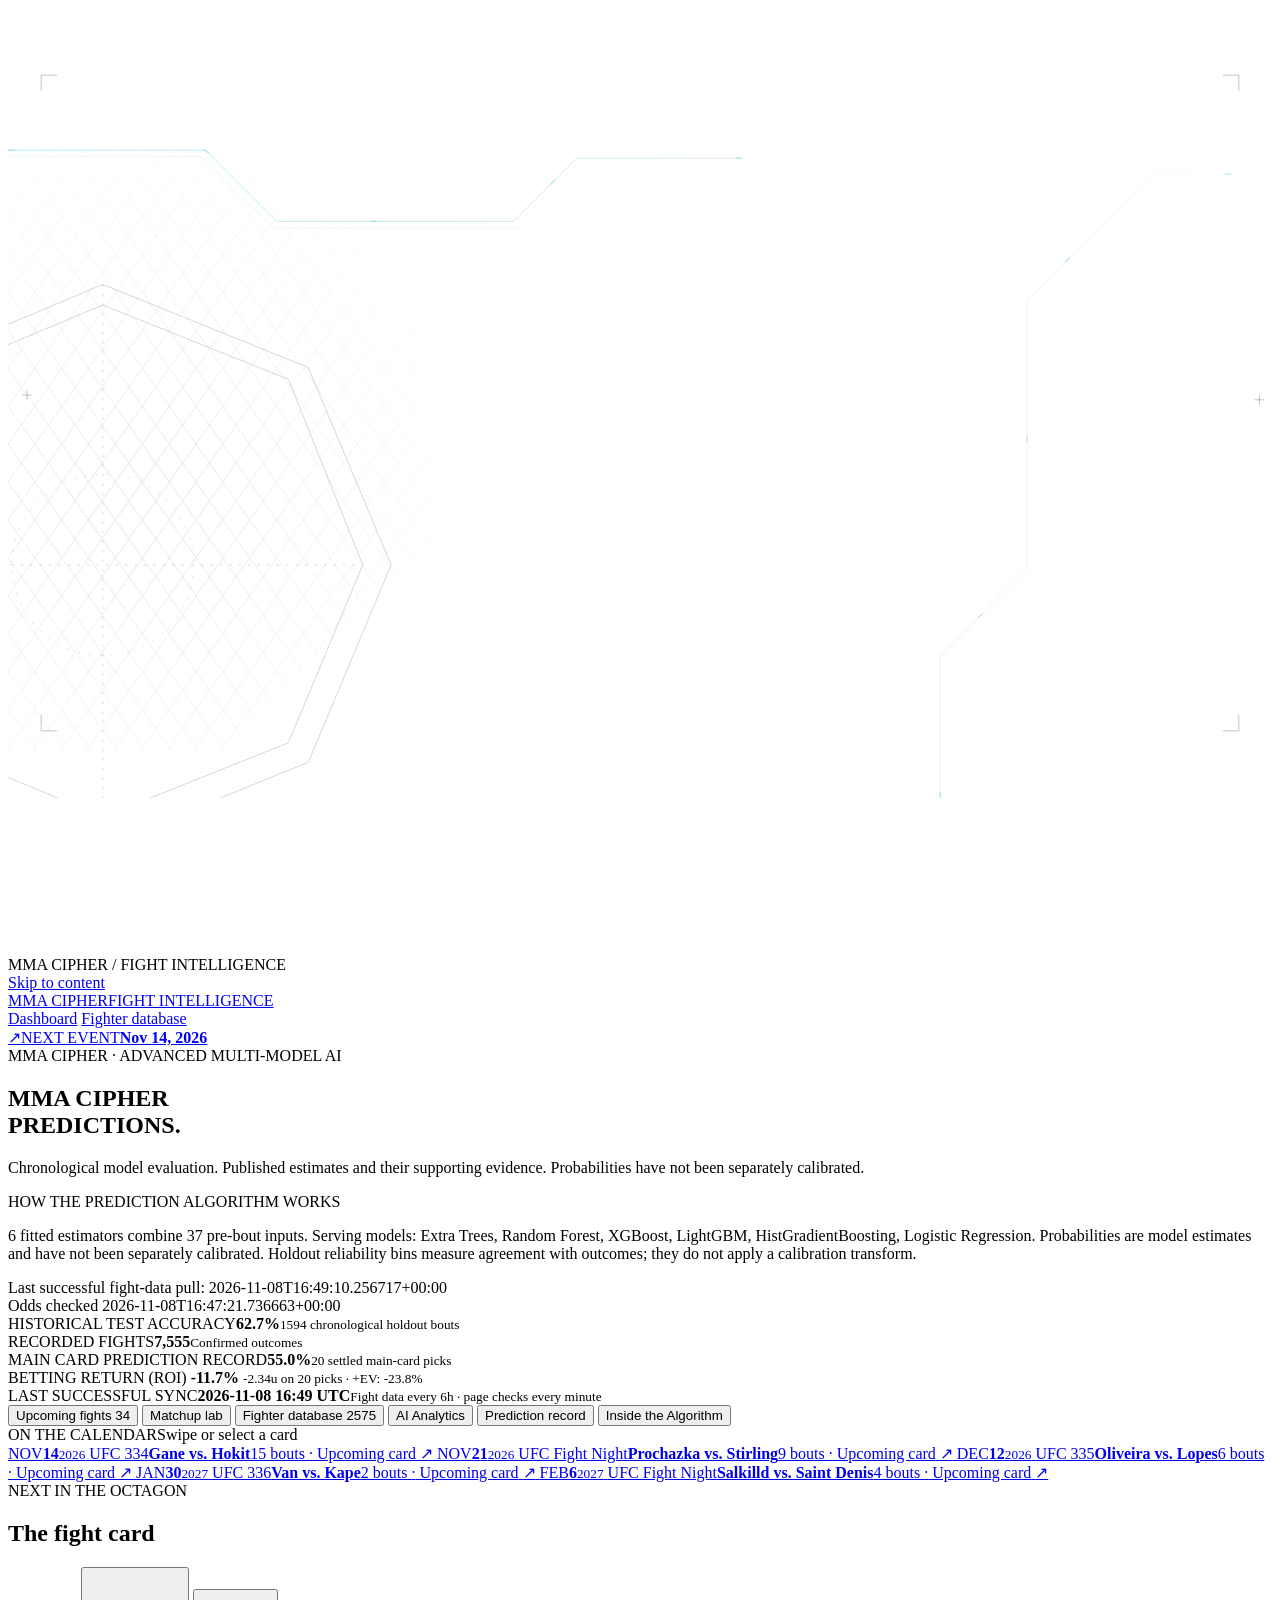
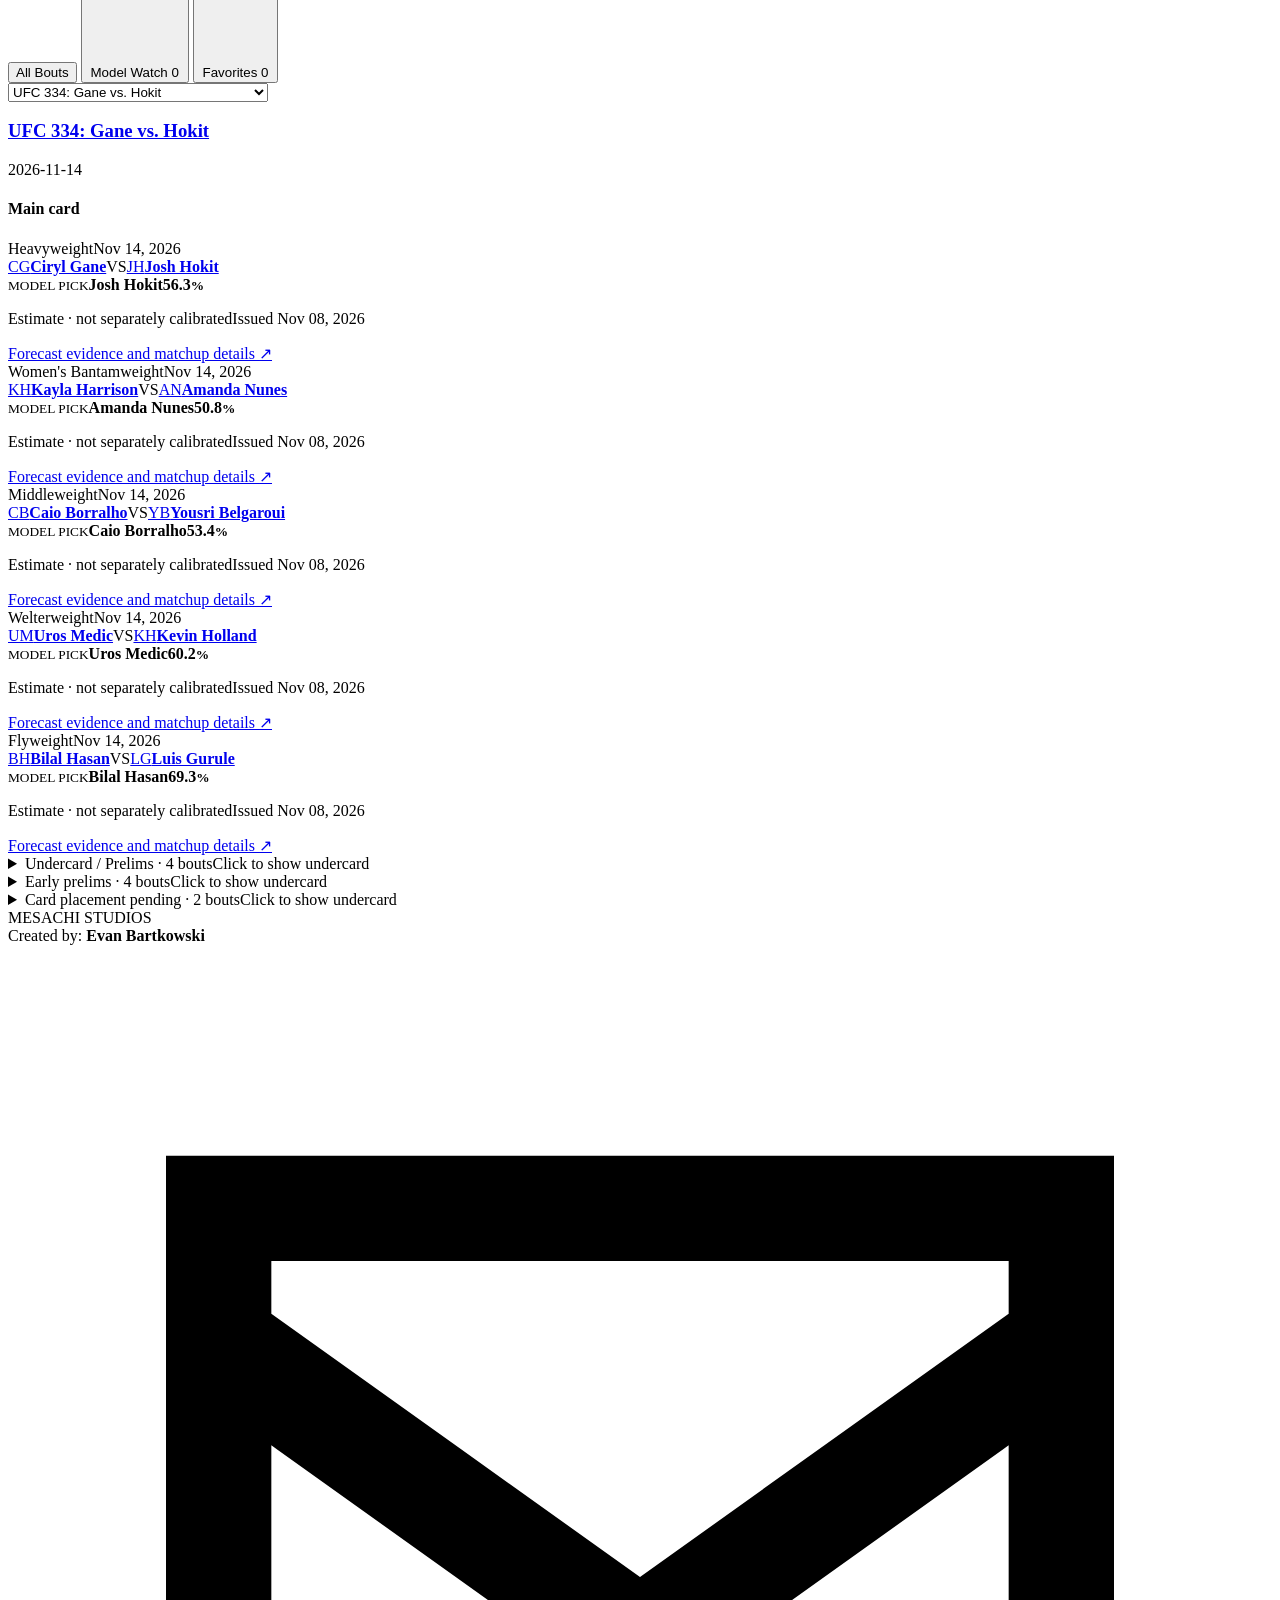
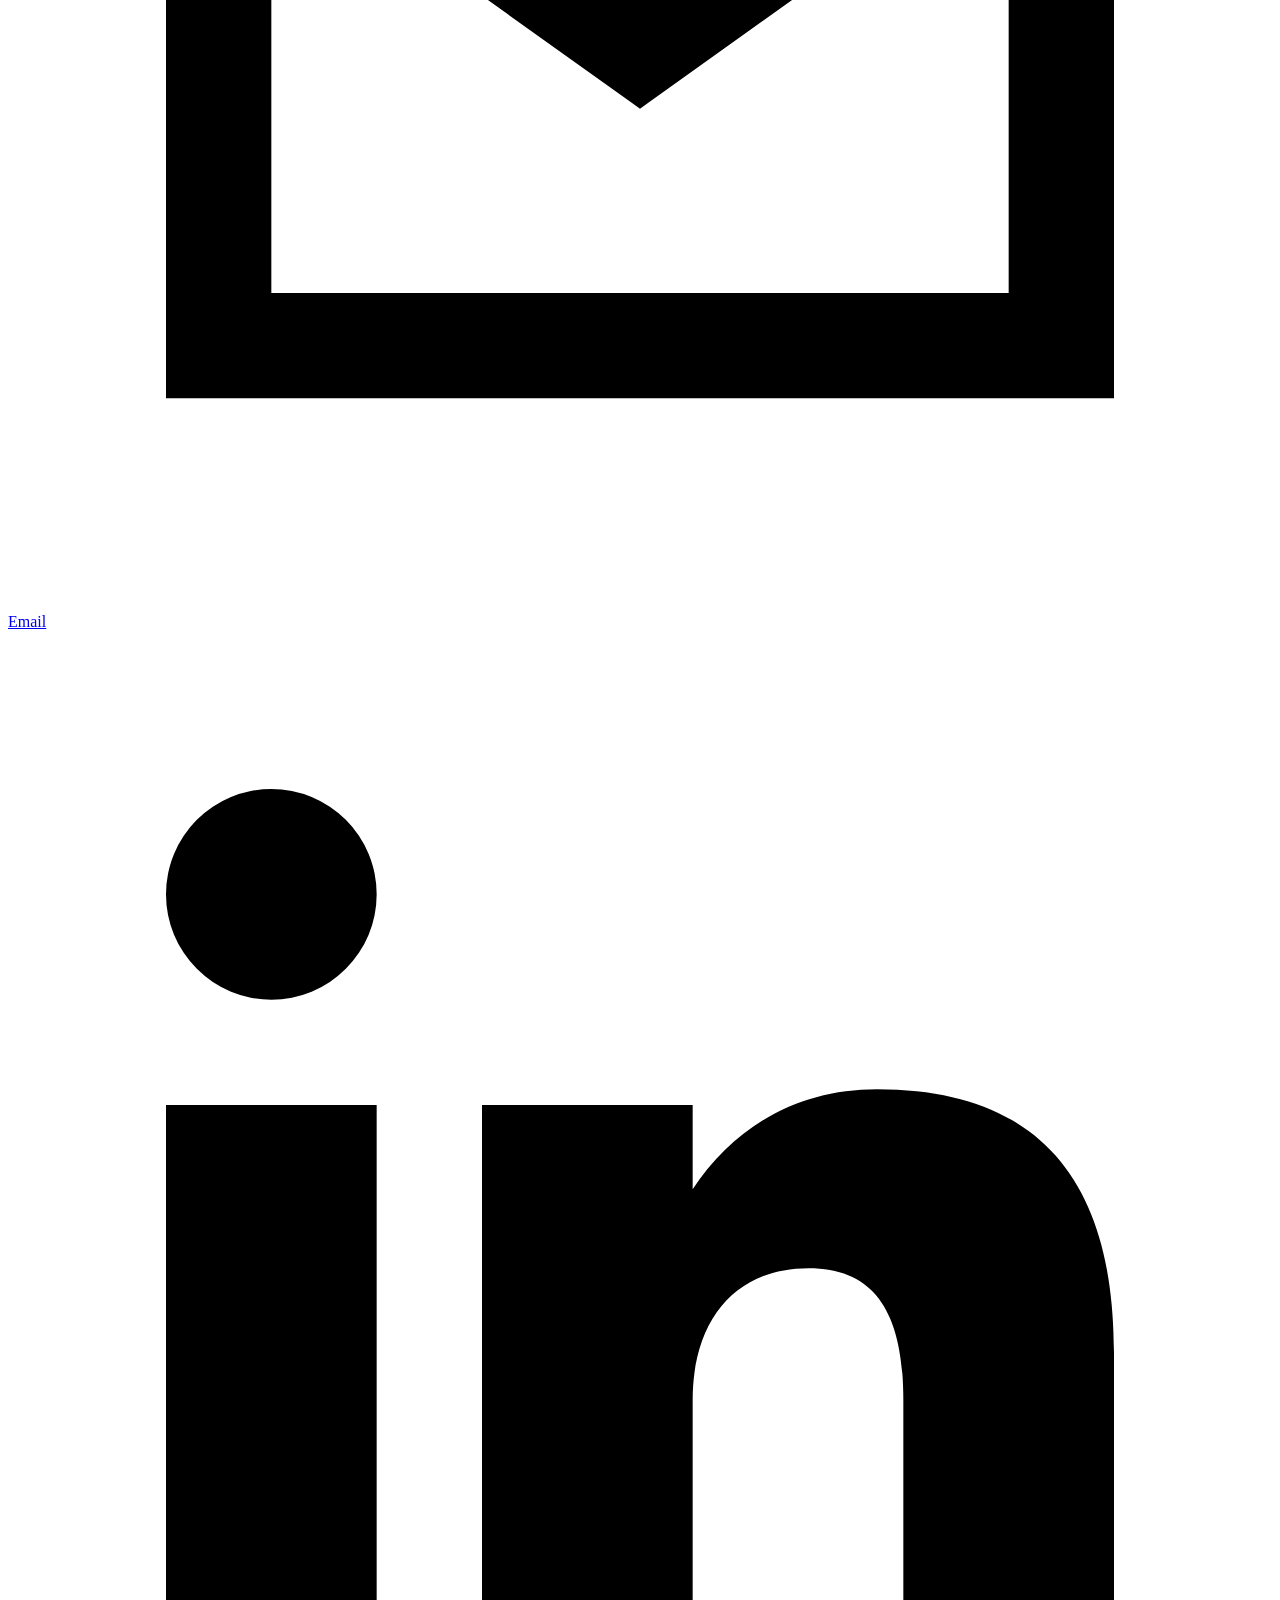
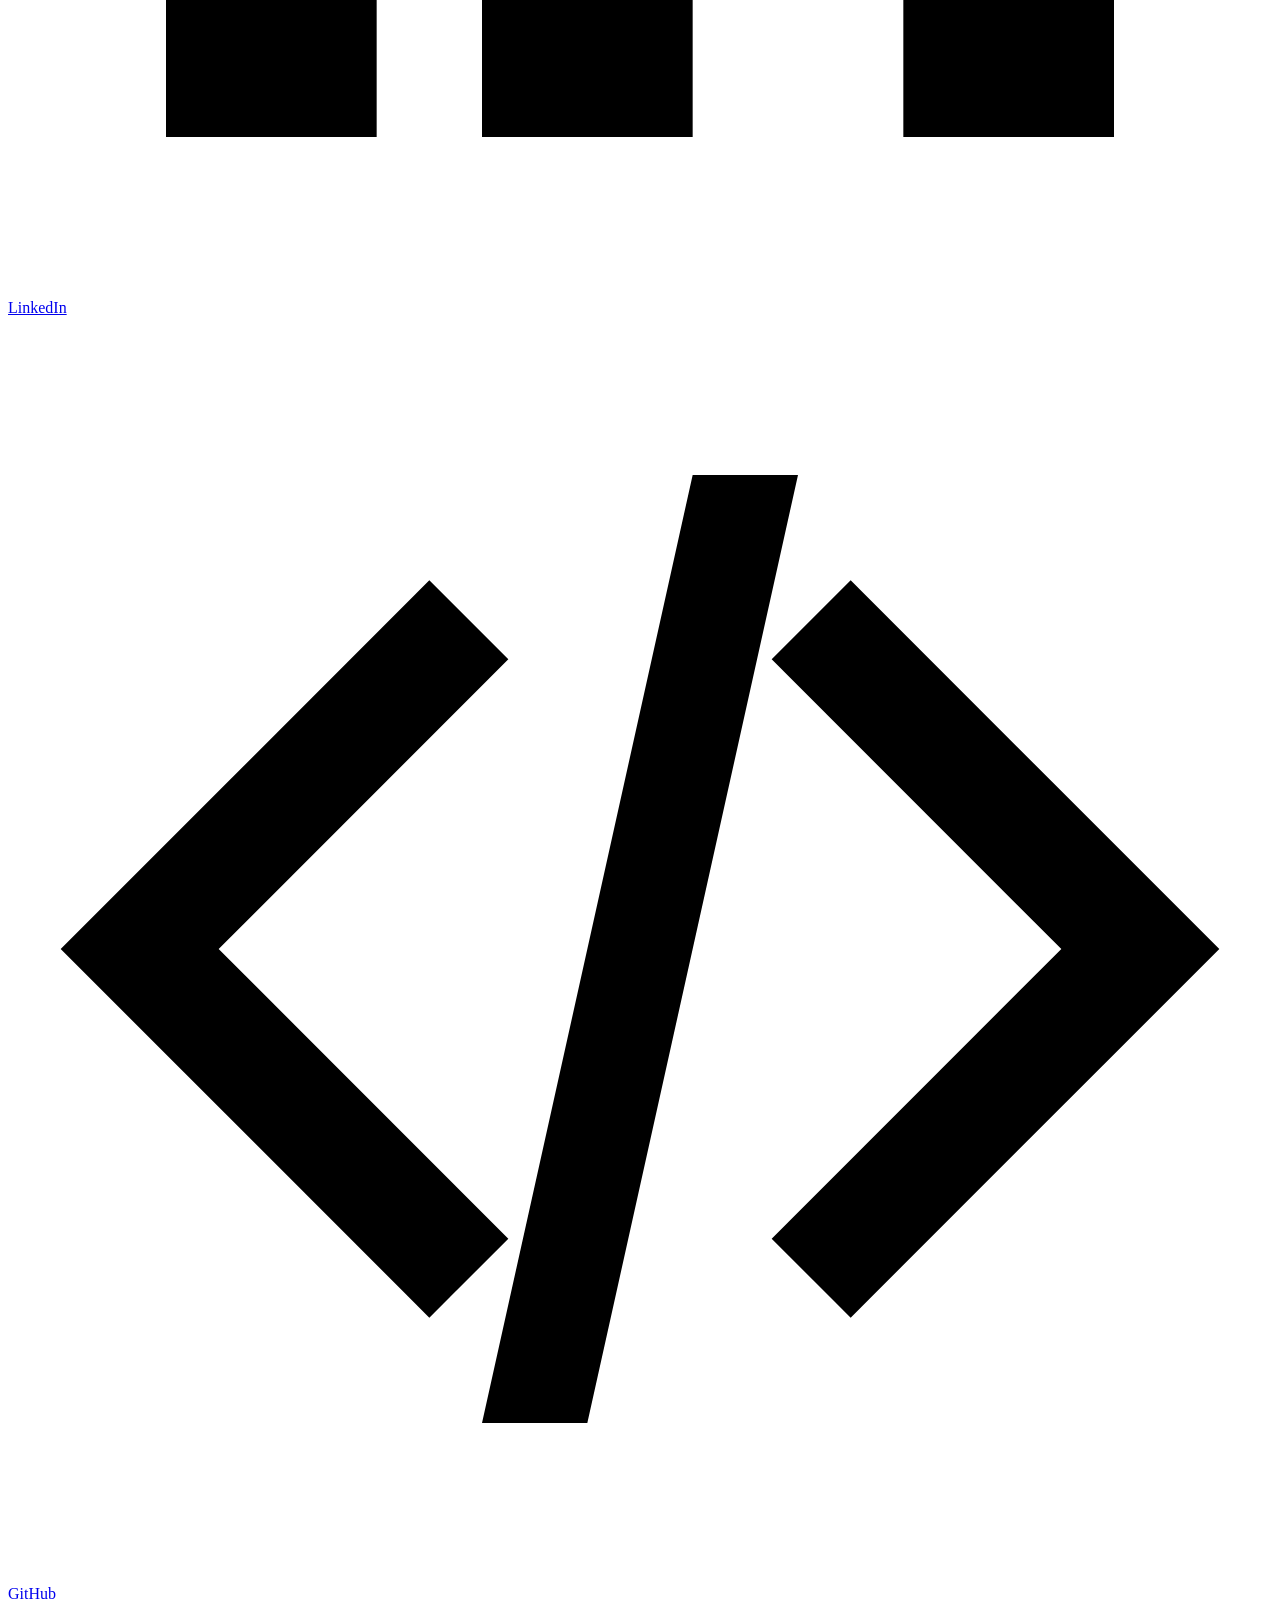
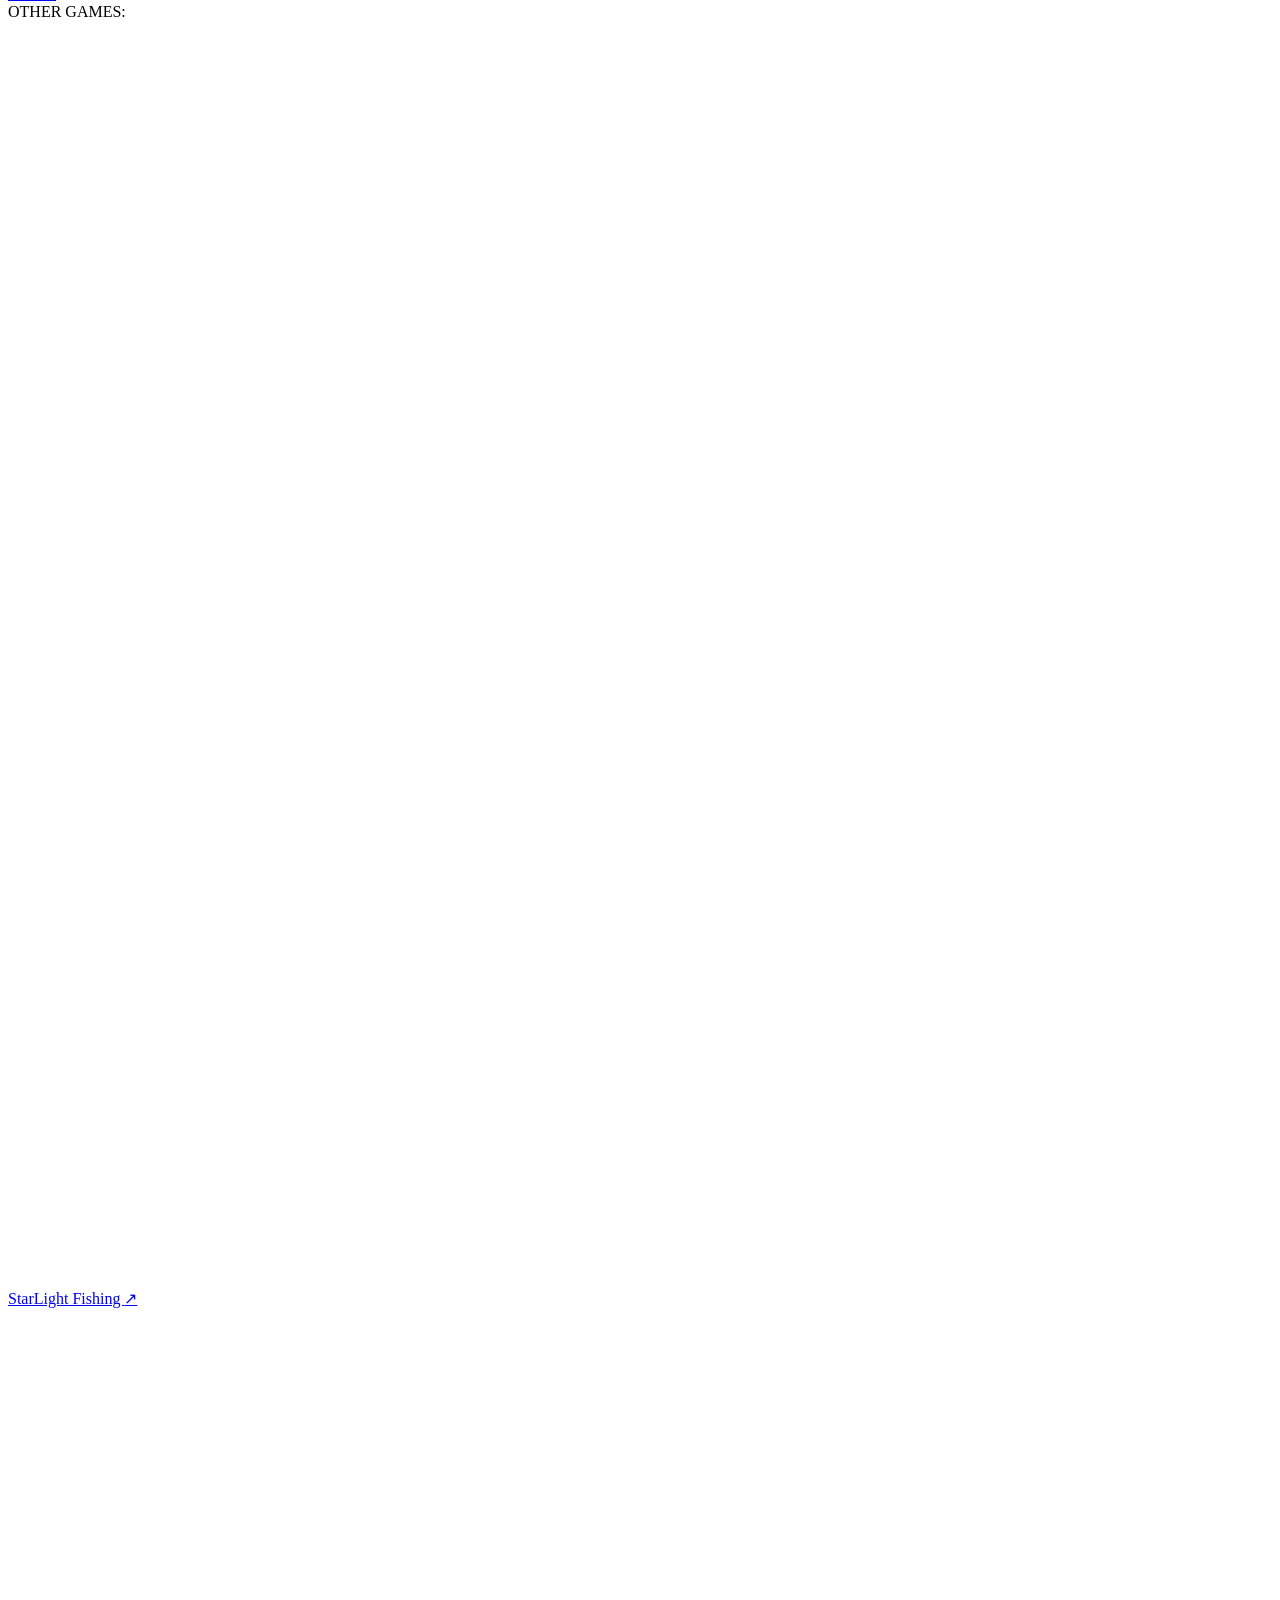
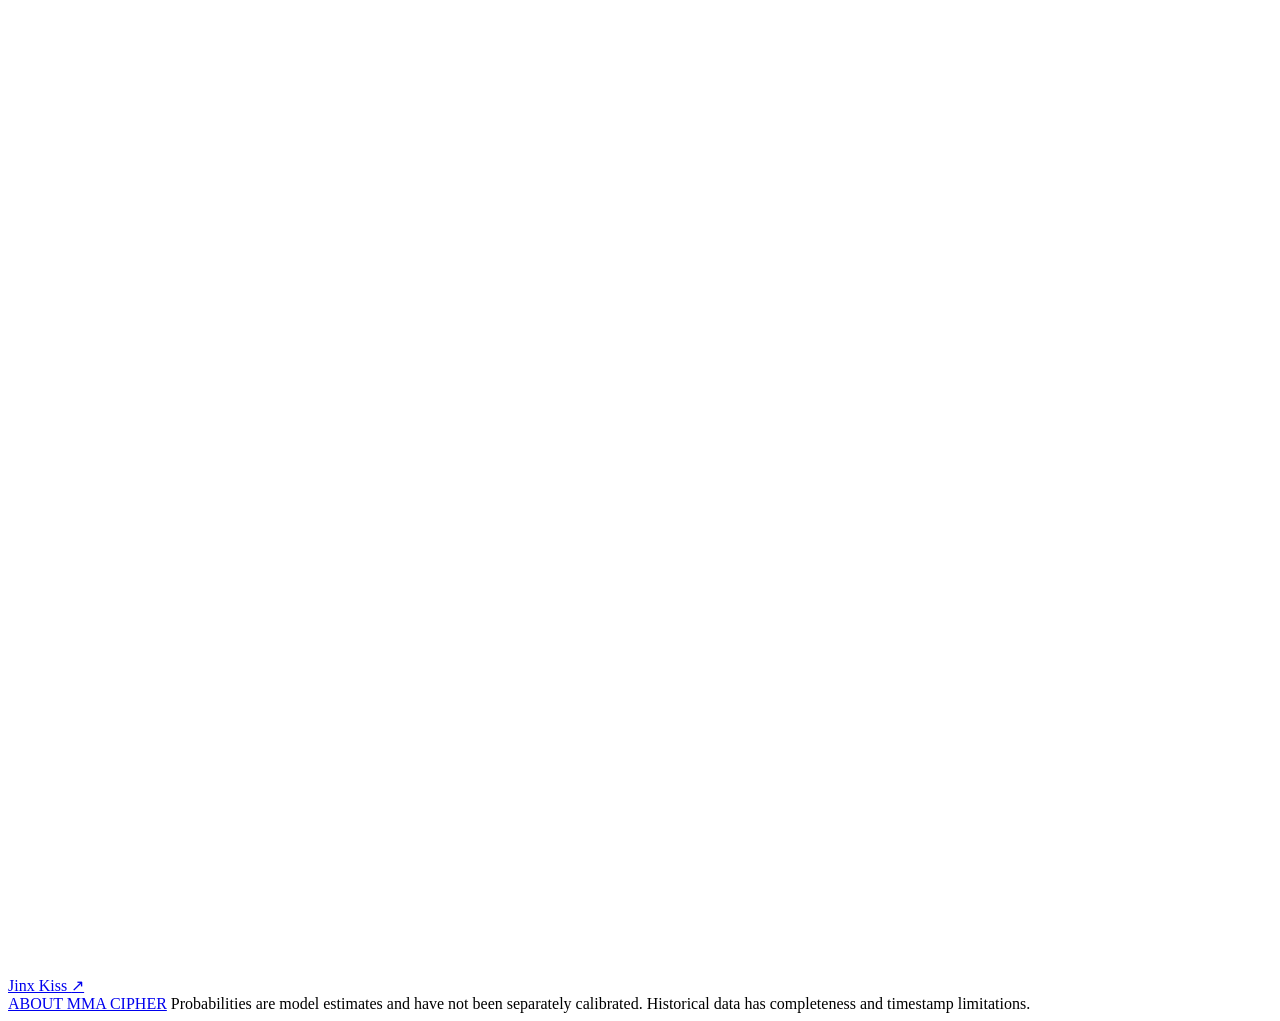
==== commit 96eb77c2: "Add betting return ROI and gain/loss statistics field next to main card prediction record" ====
--- a/static/index.html
+++ b/static/index.html
@@ -30,7 +30,7 @@
 <meta name="twitter:card" content="summary_large_image"><meta name="twitter:title" content="MMA Cipher (MMACipher) | UFC Predictions &amp; Fighter Stats">
 <meta name="twitter:description" content="MMA Cipher (MMACipher): UFC fight predictions, fighter stats, upcoming event cards, and a transparent main-card prediction record with model evidence."><meta name="twitter:image" content="https://mma-oracle.web.app/social-preview.png">
 <meta name="twitter:image:alt" content="MMA Cipher — UFC predictions, fighter records, and model evidence">
-<script type="application/ld+json">{"@context": "https://schema.org", "@graph": [{"@id": "https://mma-oracle.web.app/#organization", "@type": "Organization", "alternateName": "MMACipher", "logo": {"@type": "ImageObject", "height": 512, "url": "https://mma-oracle.web.app/icons/icon-512.png", "width": 512}, "name": "MMA Cipher", "sameAs": ["https://github.com/evanbartkowski/ufcfightpredictor"], "url": "https://mma-oracle.web.app/"}, {"@id": "https://mma-oracle.web.app/#website", "@type": "WebSite", "alternateName": ["MMACipher", "MMA Cipher Predictions"], "inLanguage": "en", "name": "MMA Cipher", "potentialAction": {"@type": "SearchAction", "query-input": "required name=search_term_string", "target": {"@type": "EntryPoint", "urlTemplate": "https://mma-oracle.web.app/?q={search_term_string}"}}, "publisher": {"@id": "https://mma-oracle.web.app/#organization"}, "url": "https://mma-oracle.web.app/"}, {"@id": "https://mma-oracle.web.app/#webpage", "@type": "WebPage", "dateModified": "2026-11-08T00:32:54.086212+00:00", "description": "MMA Cipher (MMACipher): UFC fight predictions, fighter stats, upcoming event cards, and a transparent main-card prediction record with model evidence.", "inLanguage": "en", "isPartOf": {"@id": "https://mma-oracle.web.app/#website"}, "name": "MMA Cipher (MMACipher) | UFC Predictions \u0026 Fighter Stats", "primaryImageOfPage": {"@type": "ImageObject", "height": 630, "url": "https://mma-oracle.web.app/social-preview.png", "width": 1200}, "url": "https://mma-oracle.web.app/"}]}</script>  <link rel="stylesheet" href="/style.css?v=22">
+<script type="application/ld+json">{"@context": "https://schema.org", "@graph": [{"@id": "https://mma-oracle.web.app/#organization", "@type": "Organization", "alternateName": "MMACipher", "logo": {"@type": "ImageObject", "height": 512, "url": "https://mma-oracle.web.app/icons/icon-512.png", "width": 512}, "name": "MMA Cipher", "sameAs": ["https://github.com/evanbartkowski/ufcfightpredictor"], "url": "https://mma-oracle.web.app/"}, {"@id": "https://mma-oracle.web.app/#website", "@type": "WebSite", "alternateName": ["MMACipher", "MMA Cipher Predictions"], "inLanguage": "en", "name": "MMA Cipher", "potentialAction": {"@type": "SearchAction", "query-input": "required name=search_term_string", "target": {"@type": "EntryPoint", "urlTemplate": "https://mma-oracle.web.app/?q={search_term_string}"}}, "publisher": {"@id": "https://mma-oracle.web.app/#organization"}, "url": "https://mma-oracle.web.app/"}, {"@id": "https://mma-oracle.web.app/#webpage", "@type": "WebPage", "dateModified": "2026-11-08T16:49:12.716045+00:00", "description": "MMA Cipher (MMACipher): UFC fight predictions, fighter stats, upcoming event cards, and a transparent main-card prediction record with model evidence.", "inLanguage": "en", "isPartOf": {"@id": "https://mma-oracle.web.app/#website"}, "name": "MMA Cipher (MMACipher) | UFC Predictions \u0026 Fighter Stats", "primaryImageOfPage": {"@type": "ImageObject", "height": 630, "url": "https://mma-oracle.web.app/social-preview.png", "width": 1200}, "url": "https://mma-oracle.web.app/"}]}</script>  <link rel="stylesheet" href="/style.css?v=22">
   <link rel="stylesheet" href="/content.css?v=4">
 <link rel="preload" href="/fonts/barlow-condensed-latin.woff2" as="font" type="font/woff2" crossorigin>
 <link rel="preload" href="/fonts/manrope-latin.woff2" as="font" type="font/woff2" crossorigin>
@@ -64,7 +64,7 @@
     <a href="/" class="is-current" aria-current="page">Dashboard</a>
     <a href="/#fighters">Fighter database</a>
   </nav>
-<a class="next-event-link" id="next-event-link" href="/events/2026-11-07-ufc-fight-night-cortes-acosta-vs-walker/"><span class="next-event-icon" aria-hidden="true">↗</span><span><span class="next-event-label" id="next-event-label">NEXT EVENT</span><strong id="next-event-date">Nov 07, 2026</strong></span></a>
+<a class="next-event-link" id="next-event-link" href="/events/2026-11-14-ufc-334-gane-vs-hokit/"><span class="next-event-icon" aria-hidden="true">↗</span><span><span class="next-event-label" id="next-event-label">NEXT EVENT</span><strong id="next-event-date">Nov 14, 2026</strong></span></a>
 </div></header>
   <main id="main-content">
     <section class="hero">
@@ -80,29 +80,30 @@
       </aside>
     </section>
     <div class="sync-strip" aria-label="Data freshness">
-      <div id="notice" class="notice" role="status">Last successful fight-data pull: 2026-11-01T19:07:14.870429+00:00</div>
-      <div id="odds-sync" class="odds-sync" role="status">Odds checked 2026-11-08T00:32:51.728886+00:00</div>
+      <div id="notice" class="notice" role="status">Last successful fight-data pull: 2026-11-08T16:49:10.256717+00:00</div>
+      <div id="odds-sync" class="odds-sync" role="status">Odds checked 2026-11-08T16:47:21.736663+00:00</div>
     </div>
     <section class="metrics" aria-label="Model overview">
-      <div><span class="metric-label">HISTORICAL TEST ACCURACY</span><strong id="accuracy">62.7%</strong><small id="test-count">1586 chronological holdout bouts</small></div>
-      <div><span class="metric-label">RECORDED FIGHTS</span><strong id="fight-count">7,547</strong><small>Confirmed outcomes</small></div>
-      <div><span class="metric-label">MAIN CARD PREDICTION RECORD</span><strong id="live-accuracy">50.0%</strong><small id="live-count">14 settled main-card picks</small></div>
-      <div><span class="metric-label">LAST SUCCESSFUL SYNC</span><strong class="date-metric" id="last-sync">2026-11-01 19:07 UTC</strong><small id="sync-state">Fight data every 6h · page checks every minute</small></div>
+      <div><span class="metric-label">HISTORICAL TEST ACCURACY</span><strong id="accuracy">62.7%</strong><small id="test-count">1594 chronological holdout bouts</small></div>
+      <div><span class="metric-label">RECORDED FIGHTS</span><strong id="fight-count">7,555</strong><small>Confirmed outcomes</small></div>
+      <div><span class="metric-label">MAIN CARD PREDICTION RECORD</span><strong id="live-accuracy">55.0%</strong><small id="live-count">20 settled main-card picks</small></div>
+      <div id="metric-roi-box" class="metric-clickable" title="Click to toggle between all settled picks and +EV profit value picks">
+        <span class="metric-label" id="live-roi-label">BETTING RETURN (ROI)</span>
+        <strong id="live-roi" class="roi-neg">-11.7%</strong>
+        <small id="live-roi-detail"><span id="live-roi-units">-2.34u</span> on <span id="live-roi-count">20</span> picks · <span class="roi-ev-pill" id="live-roi-ev">+EV: -23.8%</span></small>
+      </div>
+      <div><span class="metric-label">LAST SUCCESSFUL SYNC</span><strong class="date-metric" id="last-sync">2026-11-08 16:49 UTC</strong><small id="sync-state">Fight data every 6h · page checks every minute</small></div>
     </section>
     <nav class="tabs" aria-label="Dashboard sections">
-      <button class="tab active" data-tab="upcoming" aria-pressed="true">Upcoming fights <span id="card-count">42</span></button>
+      <button class="tab active" data-tab="upcoming" aria-pressed="true">Upcoming fights <span id="card-count">34</span></button>
       <button class="tab" data-tab="matchup" aria-pressed="false">Matchup lab</button>
-      <button class="tab" data-tab="fighters" aria-pressed="false">Fighter database <span id="fighters-count" class="tab-badge">2570</span></button>
+      <button class="tab" data-tab="fighters" aria-pressed="false">Fighter database <span id="fighters-count" class="tab-badge">2575</span></button>
       <button class="tab" data-tab="analytics" aria-pressed="false">AI Analytics</button>
       <button class="tab" data-tab="results" aria-pressed="false">Prediction record</button>
       <button class="tab" data-tab="model" aria-pressed="false">Inside the Algorithm</button>
     </nav>
     <section id="upcoming" class="panel">
-      <section class="event-shelf" aria-label="Upcoming event schedule"><div class="shelf-heading"><span class="eyebrow">ON THE CALENDAR</span><span class="schedule-hint">Swipe or select a card</span></div><div class="event-shelf-track"><a class="event-tile event-tile-compact" href="/events/2026-11-07-ufc-fight-night-cortes-acosta-vs-walker/" data-search-text="2026-11-07 UFC Fight Night: Cortes Acosta vs. Walker Karine Silva Murtazali Magomedov Austin Bashi Andre Petroski Seokhyeon Ko Jose Souza Waldo Cortes Acosta Tatiana Suarez Davey Grant Billy Elekana Priscila Cachoeira Mitch Raposo Keiichiro Nakamura Gabriel Lorenco Mantas Kondratavicius Jose Delano Austin Bashi Jonny Parsons Gabriella Fernandes Jose Delano Carlos Calderon Mantas Kondratavicius Wellington Turman Jonny Parsons Johnny Walker Virna Jandiroba Elijah Smith Lucas Fernando Nina Milosevic Marcos Degli Ollie Schmid Thomas Petersen Andre Petroski Murtazali Magomedov Lucas Brennan Jose Souza">
-  <time class="event-date-block" datetime="2026-11-07"><span>NOV</span><strong>7</strong><small>2026</small></time>
-  <span class="event-tile-copy"><span class="tile-kicker">UFC Fight Night</span><strong>Cortes Acosta vs. Walker</strong><span class="tile-meta">18 bouts <span aria-hidden="true">·</span> Upcoming card</span></span>
-<span class="tile-arrow" aria-hidden="true">↗</span>
-</a><a class="event-tile event-tile-compact" href="/events/2026-11-14-ufc-334-gane-vs-hokit/" data-search-text="2026-11-14 UFC 334: Gane vs. Hokit Ciryl Gane Kayla Harrison Caio Borralho Uros Medic Bilal Hasan Stephen Thompson Drew Dober Jim Miller Donte Johnson Jared Gordon Macy Chiasson Adrian Yanez Evan Elder Donte Johnson Nazim Sadykhov Josh Hokit Amanda Nunes Yousri Belgaroui Kevin Holland Luis Gurule Charles Radtke Chris Duncan Terrance McKinney Cesar Almeida Melquizael Costa Bia Mesquita Juan Diaz Samuel Sanches Baisangur Susurkaev Jefferson Nascimento">
+      <section class="event-shelf" aria-label="Upcoming event schedule"><div class="shelf-heading"><span class="eyebrow">ON THE CALENDAR</span><span class="schedule-hint">Swipe or select a card</span></div><div class="event-shelf-track"><a class="event-tile event-tile-compact" href="/events/2026-11-14-ufc-334-gane-vs-hokit/" data-search-text="2026-11-14 UFC 334: Gane vs. Hokit Ciryl Gane Kayla Harrison Caio Borralho Uros Medic Bilal Hasan Stephen Thompson Drew Dober Jim Miller Donte Johnson Jared Gordon Macy Chiasson Adrian Yanez Evan Elder Donte Johnson Nazim Sadykhov Josh Hokit Amanda Nunes Yousri Belgaroui Kevin Holland Luis Gurule Charles Radtke Chris Duncan Terrance McKinney Cesar Almeida Melquizael Costa Bia Mesquita Juan Diaz Samuel Sanches Baisangur Susurkaev Jefferson Nascimento">
   <time class="event-date-block" datetime="2026-11-14"><span>NOV</span><strong>14</strong><small>2026</small></time>
   <span class="event-tile-copy"><span class="tile-kicker">UFC 334</span><strong>Gane vs. Hokit</strong><span class="tile-meta">15 bouts <span aria-hidden="true">·</span> Upcoming card</span></span>
 <span class="tile-arrow" aria-hidden="true">↗</span>
@@ -136,102 +137,88 @@
           </div>
           <select id="event-filter" aria-label="Choose an event">
             <option value="all">All upcoming events</option>
-<option value="2026-11-07|UFC Fight Night: Cortes Acosta vs. Walker" selected>UFC Fight Night: Cortes Acosta vs. Walker</option><option value="2026-11-14|UFC 334: Gane vs. Hokit" >UFC 334: Gane vs. Hokit</option><option value="2026-11-21|UFC Fight Night: Prochazka vs. Stirling" >UFC Fight Night: Prochazka vs. Stirling</option><option value="2026-12-12|UFC 335: Oliveira vs. Lopes" >UFC 335: Oliveira vs. Lopes</option><option value="2027-01-30|UFC 336: Van vs. Kape" >UFC 336: Van vs. Kape</option><option value="2027-02-06|UFC Fight Night: Salkilld vs. Saint Denis" >UFC Fight Night: Salkilld vs. Saint Denis</option>          </select>
+<option value="2026-11-14|UFC 334: Gane vs. Hokit" selected>UFC 334: Gane vs. Hokit</option><option value="2026-11-21|UFC Fight Night: Prochazka vs. Stirling" >UFC Fight Night: Prochazka vs. Stirling</option><option value="2026-12-12|UFC 335: Oliveira vs. Lopes" >UFC 335: Oliveira vs. Lopes</option><option value="2027-01-30|UFC 336: Van vs. Kape" >UFC 336: Van vs. Kape</option><option value="2027-02-06|UFC Fight Night: Salkilld vs. Saint Denis" >UFC Fight Night: Salkilld vs. Saint Denis</option>          </select>
         </div>
       </div>
       <div id="cards" data-server-rendered="true">
-        <div class="event-heading"><h3><a class="public-link" href="/events/2026-11-07-ufc-fight-night-cortes-acosta-vs-walker/">UFC Fight Night: Cortes Acosta vs. Walker</a></h3><time datetime="2026-11-07">2026-11-07</time></div>
-<section class="card-section" aria-label="Main card"><h4>Main card</h4><div class="fight-grid"><article class="fight-card published-card" data-fight-id="2067d4387a55c843a1e190f4">
-  <div class="fight-top"><span>Heavyweight</span><time datetime="2026-11-07">Nov 07, 2026</time></div>
-  <div class="published-matchup"><a class="published-fighter red-corner" href="/fighters/waldo-cortes-acosta/"><span class="portrait" aria-hidden="true"><span class="portrait-initials">WA</span><img src="https://a.espncdn.com/i/headshots/mma/players/full/4903365.png" alt="" loading="lazy" decoding="async" data-fighter-portrait></span><strong>Waldo Cortes Acosta</strong></a><span class="published-vs">VS</span><a class="published-fighter blue-corner" href="/fighters/johnny-walker/"><span class="portrait" aria-hidden="true"><span class="portrait-initials">JW</span><img src="https://a.espncdn.com/i/headshots/mma/players/full/3146944.png" alt="" loading="lazy" decoding="async" data-fighter-portrait></span><strong>Johnny Walker</strong></a></div>
-<div class="published-pick"><span><small>MODEL PICK</small><strong>Waldo Cortes Acosta</strong></span><strong class="published-confidence">50.7<small>%</small></strong></div>
+        <div class="event-heading"><h3><a class="public-link" href="/events/2026-11-14-ufc-334-gane-vs-hokit/">UFC 334: Gane vs. Hokit</a></h3><time datetime="2026-11-14">2026-11-14</time></div>
+<section class="card-section" aria-label="Main card"><h4>Main card</h4><div class="fight-grid"><article class="fight-card published-card" data-fight-id="bc3184ff611b8fae3d704ec8">
+  <div class="fight-top"><span>Heavyweight</span><time datetime="2026-11-14">Nov 14, 2026</time></div>
+  <div class="published-matchup"><a class="published-fighter red-corner" href="/fighters/ciryl-gane/"><span class="portrait" aria-hidden="true"><span class="portrait-initials">CG</span><img src="https://a.espncdn.com/i/headshots/mma/players/full/4426000.png" alt="" loading="lazy" decoding="async" data-fighter-portrait></span><strong>Ciryl Gane</strong></a><span class="published-vs">VS</span><a class="published-fighter blue-corner" href="/fighters/josh-hokit/"><span class="portrait" aria-hidden="true"><span class="portrait-initials">JH</span><img src="https://a.espncdn.com/i/headshots/mma/players/full/4049391.png" alt="" loading="lazy" decoding="async" data-fighter-portrait></span><strong>Josh Hokit</strong></a></div>
+<div class="published-pick"><span><small>MODEL PICK</small><strong>Josh Hokit</strong></span><strong class="published-confidence">56.3<small>%</small></strong></div>
+  <p class="forecast-caption">Estimate · not separately calibrated<span>Issued Nov 08, 2026</span></p>
+<a class="forecast-card-link" href="/fights/2026-11-14-ciryl-gane-vs-josh-hokit-bc3184ff/">Forecast evidence and matchup details <span aria-hidden="true">↗</span></a></article><article class="fight-card published-card" data-fight-id="d3b8af92a1b5c54662ef63db">
+  <div class="fight-top"><span>Women&#39;s Bantamweight</span><time datetime="2026-11-14">Nov 14, 2026</time></div>
+  <div class="published-matchup"><a class="published-fighter red-corner" href="/fighters/kayla-harrison/"><span class="portrait" aria-hidden="true"><span class="portrait-initials">KH</span><img src="https://a.espncdn.com/i/headshots/mma/players/full/4332765.png" alt="" loading="lazy" decoding="async" data-fighter-portrait></span><strong>Kayla Harrison</strong></a><span class="published-vs">VS</span><a class="published-fighter blue-corner" href="/fighters/amanda-nunes/"><span class="portrait" aria-hidden="true"><span class="portrait-initials">AN</span><img src="https://a.espncdn.com/i/headshots/mma/players/full/2516131.png" alt="" loading="lazy" decoding="async" data-fighter-portrait></span><strong>Amanda Nunes</strong></a></div>
+<div class="published-pick"><span><small>MODEL PICK</small><strong>Amanda Nunes</strong></span><strong class="published-confidence">50.8<small>%</small></strong></div>
+  <p class="forecast-caption">Estimate · not separately calibrated<span>Issued Nov 08, 2026</span></p>
+<a class="forecast-card-link" href="/fights/2026-11-14-kayla-harrison-vs-amanda-nunes-d3b8af92/">Forecast evidence and matchup details <span aria-hidden="true">↗</span></a></article><article class="fight-card published-card" data-fight-id="bbe3dcef26c2e53b1c54f5f8">
+  <div class="fight-top"><span>Middleweight</span><time datetime="2026-11-14">Nov 14, 2026</time></div>
+  <div class="published-matchup"><a class="published-fighter red-corner" href="/fighters/caio-borralho/"><span class="portrait" aria-hidden="true"><span class="portrait-initials">CB</span><img src="https://a.espncdn.com/i/headshots/mma/players/full/4835137.png" alt="" loading="lazy" decoding="async" data-fighter-portrait></span><strong>Caio Borralho</strong></a><span class="published-vs">VS</span><a class="published-fighter blue-corner" href="/fighters/yousri-belgaroui/"><span class="portrait" aria-hidden="true"><span class="portrait-initials">YB</span><img src="https://a.espncdn.com/i/headshots/mma/players/full/5149815.png" alt="" loading="lazy" decoding="async" data-fighter-portrait></span><strong>Yousri Belgaroui</strong></a></div>
+<div class="published-pick"><span><small>MODEL PICK</small><strong>Caio Borralho</strong></span><strong class="published-confidence">53.4<small>%</small></strong></div>
+  <p class="forecast-caption">Estimate · not separately calibrated<span>Issued Nov 08, 2026</span></p>
+<a class="forecast-card-link" href="/fights/2026-11-14-caio-borralho-vs-yousri-belgaroui-bbe3dcef/">Forecast evidence and matchup details <span aria-hidden="true">↗</span></a></article><article class="fight-card published-card" data-fight-id="811a93cc0f7683892e795d0b">
+  <div class="fight-top"><span>Welterweight</span><time datetime="2026-11-14">Nov 14, 2026</time></div>
+  <div class="published-matchup"><a class="published-fighter red-corner" href="/fighters/uros-medic/"><span class="portrait" aria-hidden="true"><span class="portrait-initials">UM</span><img src="https://a.espncdn.com/i/headshots/mma/players/full/4685870.png" alt="" loading="lazy" decoding="async" data-fighter-portrait></span><strong>Uros Medic</strong></a><span class="published-vs">VS</span><a class="published-fighter blue-corner" href="/fighters/kevin-holland/"><span class="portrait" aria-hidden="true"><span class="portrait-initials">KH</span><img src="https://a.espncdn.com/i/headshots/mma/players/full/3943695.png" alt="" loading="lazy" decoding="async" data-fighter-portrait></span><strong>Kevin Holland</strong></a></div>
+<div class="published-pick"><span><small>MODEL PICK</small><strong>Uros Medic</strong></span><strong class="published-confidence">60.2<small>%</small></strong></div>
+  <p class="forecast-caption">Estimate · not separately calibrated<span>Issued Nov 08, 2026</span></p>
+<a class="forecast-card-link" href="/fights/2026-11-14-uros-medic-vs-kevin-holland-811a93cc/">Forecast evidence and matchup details <span aria-hidden="true">↗</span></a></article><article class="fight-card published-card" data-fight-id="40e39dac40e4aec630897124">
+  <div class="fight-top"><span>Flyweight</span><time datetime="2026-11-14">Nov 14, 2026</time></div>
+  <div class="published-matchup"><a class="published-fighter red-corner" href="/fighters/bilal-hasan/"><span class="portrait" aria-hidden="true"><span class="portrait-initials">BH</span><img src="https://a.espncdn.com/i/headshots/mma/players/full/5264405.png" alt="" loading="lazy" decoding="async" data-fighter-portrait></span><strong>Bilal Hasan</strong></a><span class="published-vs">VS</span><a class="published-fighter blue-corner" href="/fighters/luis-gurule/"><span class="portrait" aria-hidden="true"><span class="portrait-initials">LG</span><img src="https://a.espncdn.com/i/headshots/mma/players/full/5218137.png" alt="" loading="lazy" decoding="async" data-fighter-portrait></span><strong>Luis Gurule</strong></a></div>
+<div class="published-pick"><span><small>MODEL PICK</small><strong>Bilal Hasan</strong></span><strong class="published-confidence">69.3<small>%</small></strong></div>
+  <p class="forecast-caption">Estimate · not separately calibrated<span>Issued Nov 08, 2026</span></p>
+<a class="forecast-card-link" href="/fights/2026-11-14-bilal-hasan-vs-luis-gurule-40e39dac/">Forecast evidence and matchup details <span aria-hidden="true">↗</span></a></article></div></section>
+<details class="undercard-dropdown card-section" aria-label="Undercard / Prelims"><summary class="undercard-summary"><span>Undercard / Prelims · 4 bouts</span><span>Click to show undercard</span></summary><div class="undercard-content fight-grid"><article class="fight-card published-card" data-fight-id="be0cf188c9e12243c5820de5">
+  <div class="fight-top"><span>Welterweight</span><time datetime="2026-11-14">Nov 14, 2026</time></div>
+  <div class="published-matchup"><a class="published-fighter red-corner" href="/fighters/stephen-thompson/"><span class="portrait" aria-hidden="true"><span class="portrait-initials">ST</span><img src="https://a.espncdn.com/i/headshots/mma/players/full/2615077.png" alt="" loading="lazy" decoding="async" data-fighter-portrait></span><strong>Stephen Thompson</strong></a><span class="published-vs">VS</span><a class="published-fighter blue-corner" href="/fighters/charles-radtke/"><span class="portrait" aria-hidden="true"><span class="portrait-initials">CR</span><img src="https://a.espncdn.com/i/headshots/mma/players/full/4416297.png" alt="" loading="lazy" decoding="async" data-fighter-portrait></span><strong>Charles Radtke</strong></a></div>
+<div class="published-pick"><span><small>MODEL PICK</small><strong>Charles Radtke</strong></span><strong class="published-confidence">61.9<small>%</small></strong></div>
+  <p class="forecast-caption">Estimate · not separately calibrated<span>Issued Nov 08, 2026</span></p>
+<a class="forecast-card-link" href="/fights/2026-11-14-stephen-thompson-vs-charles-radtke-be0cf188/">Forecast evidence and matchup details <span aria-hidden="true">↗</span></a></article><article class="fight-card published-card" data-fight-id="958d25fb0689cecd89ad85f7">
+  <div class="fight-top"><span>Lightweight</span><time datetime="2026-11-14">Nov 14, 2026</time></div>
+  <div class="published-matchup"><a class="published-fighter red-corner" href="/fighters/drew-dober/"><span class="portrait" aria-hidden="true"><span class="portrait-initials">DD</span><img src="https://a.espncdn.com/i/headshots/mma/players/full/2951202.png" alt="" loading="lazy" decoding="async" data-fighter-portrait></span><strong>Drew Dober</strong></a><span class="published-vs">VS</span><a class="published-fighter blue-corner" href="/fighters/chris-duncan/"><span class="portrait" aria-hidden="true"><span class="portrait-initials">CD</span><img src="https://a.espncdn.com/i/headshots/mma/players/full/4867356.png" alt="" loading="lazy" decoding="async" data-fighter-portrait></span><strong>Chris Duncan</strong></a></div>
+<div class="published-pick"><span><small>MODEL PICK</small><strong>Chris Duncan</strong></span><strong class="published-confidence">64.0<small>%</small></strong></div>
+  <p class="forecast-caption">Estimate · not separately calibrated<span>Issued Nov 08, 2026</span></p>
+<a class="forecast-card-link" href="/fights/2026-11-14-drew-dober-vs-chris-duncan-958d25fb/">Forecast evidence and matchup details <span aria-hidden="true">↗</span></a></article><article class="fight-card published-card" data-fight-id="e99ce0fd7a425008e0d9ec1f">
+  <div class="fight-top"><span>Lightweight</span><time datetime="2026-11-14">Nov 14, 2026</time></div>
+  <div class="published-matchup"><a class="published-fighter red-corner" href="/fighters/jim-miller/"><span class="portrait" aria-hidden="true"><span class="portrait-initials">JM</span><img src="https://a.espncdn.com/i/headshots/mma/players/full/2335718.png" alt="" loading="lazy" decoding="async" data-fighter-portrait></span><strong>Jim Miller</strong></a><span class="published-vs">VS</span><a class="published-fighter blue-corner" href="/fighters/terrance-mckinney/"><span class="portrait" aria-hidden="true"><span class="portrait-initials">TM</span><img src="https://a.espncdn.com/i/headshots/mma/players/full/4425604.png" alt="" loading="lazy" decoding="async" data-fighter-portrait></span><strong>Terrance McKinney</strong></a></div>
+<div class="published-pick"><span><small>MODEL PICK</small><strong>Terrance McKinney</strong></span><strong class="published-confidence">61.1<small>%</small></strong></div>
+  <p class="forecast-caption">Estimate · not separately calibrated<span>Issued Nov 08, 2026</span></p>
+<a class="forecast-card-link" href="/fights/2026-11-14-jim-miller-vs-terrance-mckinney-e99ce0fd/">Forecast evidence and matchup details <span aria-hidden="true">↗</span></a></article><article class="fight-card published-card" data-fight-id="e7eae86a49a19e99f70512f3">
+  <div class="fight-top"><span>Middleweight</span><time datetime="2026-11-14">Nov 14, 2026</time></div>
+  <div class="published-matchup"><a class="published-fighter red-corner" href="/fighters/donte-johnson/"><span class="portrait" aria-hidden="true"><span class="portrait-initials">DJ</span><img src="https://a.espncdn.com/i/headshots/mma/players/full/5302831.png" alt="" loading="lazy" decoding="async" data-fighter-portrait></span><strong>Donte Johnson</strong></a><span class="published-vs">VS</span><a class="published-fighter blue-corner" href="/fighters/cesar-almeida/"><span class="portrait" aria-hidden="true"><span class="portrait-initials">CA</span><img src="https://a.espncdn.com/i/headshots/mma/players/full/5144068.png" alt="" loading="lazy" decoding="async" data-fighter-portrait></span><strong>Cesar Almeida</strong></a></div>
+<div class="published-pick"><span><small>MODEL PICK</small><strong>Donte Johnson</strong></span><strong class="published-confidence">65.0<small>%</small></strong></div>
+  <p class="forecast-caption">Estimate · not separately calibrated<span>Issued Nov 08, 2026</span></p>
+<a class="forecast-card-link" href="/fights/2026-11-14-donte-johnson-vs-cesar-almeida-e7eae86a/">Forecast evidence and matchup details <span aria-hidden="true">↗</span></a></article></div></details><details class="undercard-dropdown card-section" aria-label="Early prelims"><summary class="undercard-summary"><span>Early prelims · 4 bouts</span><span>Click to show undercard</span></summary><div class="undercard-content fight-grid"><article class="fight-card published-card" data-fight-id="4c0fa846f1a9440cc2705edb">
+  <div class="fight-top"><span>Lightweight</span><time datetime="2026-11-14">Nov 14, 2026</time></div>
+  <div class="published-matchup"><a class="published-fighter red-corner" href="/fighters/jared-gordon/"><span class="portrait" aria-hidden="true"><span class="portrait-initials">JG</span><img src="https://a.espncdn.com/i/headshots/mma/players/full/3894823.png" alt="" loading="lazy" decoding="async" data-fighter-portrait></span><strong>Jared Gordon</strong></a><span class="published-vs">VS</span><a class="published-fighter blue-corner" href="/fighters/melquizael-costa/"><span class="portrait" aria-hidden="true"><span class="portrait-initials">MC</span><img src="https://a.espncdn.com/i/headshots/mma/players/full/4425763.png" alt="" loading="lazy" decoding="async" data-fighter-portrait></span><strong>Melquizael Costa</strong></a></div>
+<div class="published-pick"><span><small>MODEL PICK</small><strong>Melquizael Costa</strong></span><strong class="published-confidence">64.5<small>%</small></strong></div>
+  <p class="forecast-caption">Estimate · not separately calibrated<span>Issued Nov 08, 2026</span></p>
+<a class="forecast-card-link" href="/fights/2026-11-14-jared-gordon-vs-melquizael-costa-4c0fa846/">Forecast evidence and matchup details <span aria-hidden="true">↗</span></a></article><article class="fight-card published-card" data-fight-id="c797cc7c3946e5707236bb24">
+  <div class="fight-top"><span>Women&#39;s Bantamweight</span><time datetime="2026-11-14">Nov 14, 2026</time></div>
+  <div class="published-matchup"><a class="published-fighter red-corner" href="/fighters/macy-chiasson/"><span class="portrait" aria-hidden="true"><span class="portrait-initials">MC</span><img src="https://a.espncdn.com/i/headshots/mma/players/full/4334306.png" alt="" loading="lazy" decoding="async" data-fighter-portrait></span><strong>Macy Chiasson</strong></a><span class="published-vs">VS</span><a class="published-fighter blue-corner" href="/fighters/bia-mesquita/"><span class="portrait" aria-hidden="true"><span class="portrait-initials">BM</span><img src="https://a.espncdn.com/i/headshots/mma/players/full/5310274.png" alt="" loading="lazy" decoding="async" data-fighter-portrait></span><strong>Bia Mesquita</strong></a></div>
+<div class="published-pick"><span><small>MODEL PICK</small><strong>Bia Mesquita</strong></span><strong class="published-confidence">64.1<small>%</small></strong></div>
+  <p class="forecast-caption">Estimate · not separately calibrated<span>Issued Nov 08, 2026</span></p>
+<a class="forecast-card-link" href="/fights/2026-11-14-macy-chiasson-vs-bia-mesquita-c797cc7c/">Forecast evidence and matchup details <span aria-hidden="true">↗</span></a></article><article class="fight-card published-card" data-fight-id="1c0b368e06468de67416edba">
+  <div class="fight-top"><span>Bantamweight</span><time datetime="2026-11-14">Nov 14, 2026</time></div>
+  <div class="published-matchup"><a class="published-fighter red-corner" href="/fighters/adrian-yanez/"><span class="portrait" aria-hidden="true"><span class="portrait-initials">AY</span><img src="https://a.espncdn.com/i/headshots/mma/players/full/3998248.png" alt="" loading="lazy" decoding="async" data-fighter-portrait></span><strong>Adrian Yanez</strong></a><span class="published-vs">VS</span><a class="published-fighter blue-corner" href="/fighters/juan-diaz/"><span class="portrait" aria-hidden="true"><span class="portrait-initials">JD</span><img src="https://a.espncdn.com/i/headshots/mma/players/full/5310574.png" alt="" loading="lazy" decoding="async" data-fighter-portrait></span><strong>Juan Diaz</strong></a></div>
+<div class="published-pick"><span><small>MODEL PICK</small><strong>Juan Diaz</strong></span><strong class="published-confidence">54.8<small>%</small></strong></div>
+  <p class="forecast-caption">Estimate · not separately calibrated<span>Issued Nov 08, 2026</span></p>
+<a class="forecast-card-link" href="/fights/2026-11-14-adrian-yanez-vs-juan-diaz-1c0b368e/">Forecast evidence and matchup details <span aria-hidden="true">↗</span></a></article><article class="fight-card published-card" data-fight-id="52e6bd8f11d96c0b9606eafa">
+  <div class="fight-top"><span>Lightweight</span><time datetime="2026-11-14">Nov 14, 2026</time></div>
+  <div class="published-matchup"><a class="published-fighter red-corner" href="/fighters/evan-elder/"><span class="portrait" aria-hidden="true"><span class="portrait-initials">EE</span><img src="https://a.espncdn.com/i/headshots/mma/players/full/5037883.png" alt="" loading="lazy" decoding="async" data-fighter-portrait></span><strong>Evan Elder</strong></a><span class="published-vs">VS</span><a class="published-fighter blue-corner" href="/fighters/samuel-sanches/"><span class="portrait" aria-hidden="true"><span class="portrait-initials">SS</span><img src="https://a.espncdn.com/i/headshots/mma/players/full/5293557.png" alt="" loading="lazy" decoding="async" data-fighter-portrait></span><strong>Samuel Sanches</strong></a></div>
+<div class="published-pick"><span><small>MODEL PICK</small><strong>Samuel Sanches</strong></span><strong class="published-confidence">55.0<small>%</small></strong></div>
+  <p class="forecast-caption">Estimate · not separately calibrated<span>Issued Nov 08, 2026</span></p>
+<a class="forecast-card-link" href="/fights/2026-11-14-evan-elder-vs-samuel-sanches-52e6bd8f/">Forecast evidence and matchup details <span aria-hidden="true">↗</span></a></article></div></details><details class="undercard-dropdown card-section" aria-label="Card placement pending"><summary class="undercard-summary"><span>Card placement pending · 2 bouts</span><span>Click to show undercard</span></summary><div class="undercard-content fight-grid"><article class="fight-card published-card" data-fight-id="1f453cb60391059f8a5f6cb5">
+  <div class="fight-top"><span>Middleweight</span><time datetime="2026-11-14">Nov 14, 2026</time></div>
+  <div class="published-matchup"><a class="published-fighter red-corner" href="/fighters/donte-johnson/"><span class="portrait" aria-hidden="true"><span class="portrait-initials">DJ</span><img src="https://a.espncdn.com/i/headshots/mma/players/full/5302831.png" alt="" loading="lazy" decoding="async" data-fighter-portrait></span><strong>Donte Johnson</strong></a><span class="published-vs">VS</span><a class="published-fighter blue-corner" href="/fighters/baisangur-susurkaev/"><span class="portrait" aria-hidden="true"><span class="portrait-initials">BS</span></span><strong>Baisangur Susurkaev</strong></a></div>
+<div class="published-pick"><span><small>MODEL PICK</small><strong>Baisangur Susurkaev</strong></span><strong class="published-confidence">50.2<small>%</small></strong></div>
+  <p class="forecast-caption">Estimate · not separately calibrated<span>Issued Oct 12, 2026</span></p>
+<a class="forecast-card-link" href="/fights/2026-11-14-donte-johnson-vs-baisangur-susurkaev-1f453cb6/">Forecast evidence and matchup details <span aria-hidden="true">↗</span></a></article><article class="fight-card published-card" data-fight-id="143d456653dfd28d692af11e">
+  <div class="fight-top"><span>Lightweight</span><time datetime="2026-11-14">Nov 14, 2026</time></div>
+  <div class="published-matchup"><a class="published-fighter red-corner" href="/fighters/nazim-sadykhov/"><span class="portrait" aria-hidden="true"><span class="portrait-initials">NS</span><img src="https://a.espncdn.com/i/headshots/mma/players/full/5074130.png" alt="" loading="lazy" decoding="async" data-fighter-portrait></span><strong>Nazim Sadykhov</strong></a><span class="published-vs">VS</span><a class="published-fighter blue-corner" href="/fighters/jefferson-nascimento/"><span class="portrait" aria-hidden="true"><span class="portrait-initials">JN</span><img src="https://a.espncdn.com/i/headshots/mma/players/full/5362725.png" alt="" loading="lazy" decoding="async" data-fighter-portrait></span><strong>Jefferson Nascimento</strong></a></div>
+<div class="published-pick"><span><small>MODEL PICK</small><strong>Nazim Sadykhov</strong></span><strong class="published-confidence">58.2<small>%</small></strong></div>
   <p class="forecast-caption">Estimate · not separately calibrated<span>Issued Nov 01, 2026</span></p>
-<a class="forecast-card-link" href="/fights/2026-11-07-waldo-cortes-acosta-vs-johnny-walker-2067d438/">Forecast evidence and matchup details <span aria-hidden="true">↗</span></a></article><article class="fight-card published-card" data-fight-id="65894a973febb428bd33c7ac">
-  <div class="fight-top"><span>Women&#39;s Strawweight</span><time datetime="2026-11-07">Nov 07, 2026</time></div>
-  <div class="published-matchup"><a class="published-fighter red-corner" href="/fighters/tatiana-suarez/"><span class="portrait" aria-hidden="true"><span class="portrait-initials">TS</span><img src="https://a.espncdn.com/i/headshots/mma/players/full/4020435.png" alt="" loading="lazy" decoding="async" data-fighter-portrait></span><strong>Tatiana Suarez</strong></a><span class="published-vs">VS</span><a class="published-fighter blue-corner" href="/fighters/virna-jandiroba/"><span class="portrait" aria-hidden="true"><span class="portrait-initials">VJ</span><img src="https://a.espncdn.com/i/headshots/mma/players/full/4289516.png" alt="" loading="lazy" decoding="async" data-fighter-portrait></span><strong>Virna Jandiroba</strong></a></div>
-<div class="published-pick"><span><small>MODEL PICK</small><strong>Tatiana Suarez</strong></span><strong class="published-confidence">65.4<small>%</small></strong></div>
-  <p class="forecast-caption">Estimate · not separately calibrated<span>Issued Nov 01, 2026</span></p>
-<a class="forecast-card-link" href="/fights/2026-11-07-tatiana-suarez-vs-virna-jandiroba-65894a97/">Forecast evidence and matchup details <span aria-hidden="true">↗</span></a></article><article class="fight-card published-card" data-fight-id="3d186fdbedfdff81badb5ca5">
-  <div class="fight-top"><span>Bantamweight</span><time datetime="2026-11-07">Nov 07, 2026</time></div>
-  <div class="published-matchup"><a class="published-fighter red-corner" href="/fighters/davey-grant/"><span class="portrait" aria-hidden="true"><span class="portrait-initials">DG</span><img src="https://a.espncdn.com/i/headshots/mma/players/full/3070984.png" alt="" loading="lazy" decoding="async" data-fighter-portrait></span><strong>Davey Grant</strong></a><span class="published-vs">VS</span><a class="published-fighter blue-corner" href="/fighters/elijah-smith/"><span class="portrait" aria-hidden="true"><span class="portrait-initials">ES</span><img src="https://a.espncdn.com/i/headshots/mma/players/full/5144797.png" alt="" loading="lazy" decoding="async" data-fighter-portrait></span><strong>Elijah Smith</strong></a></div>
-<div class="published-pick"><span><small>MODEL PICK</small><strong>Elijah Smith</strong></span><strong class="published-confidence">64.3<small>%</small></strong></div>
-  <p class="forecast-caption">Estimate · not separately calibrated<span>Issued Nov 01, 2026</span></p>
-<a class="forecast-card-link" href="/fights/2026-11-07-davey-grant-vs-elijah-smith-3d186fdb/">Forecast evidence and matchup details <span aria-hidden="true">↗</span></a></article><article class="fight-card published-card" data-fight-id="d0811380ef5077c846be66a0">
-  <div class="fight-top"><span>Light Heavyweight</span><time datetime="2026-11-07">Nov 07, 2026</time></div>
-  <div class="published-matchup"><a class="published-fighter red-corner" href="/fighters/billy-elekana/"><span class="portrait" aria-hidden="true"><span class="portrait-initials">BE</span><img src="https://a.espncdn.com/i/headshots/mma/players/full/5078114.png" alt="" loading="lazy" decoding="async" data-fighter-portrait></span><strong>Billy Elekana</strong></a><span class="published-vs">VS</span><a class="published-fighter blue-corner" href="/fighters/lucas-fernando/"><span class="portrait" aria-hidden="true"><span class="portrait-initials">LF</span><img src="https://a.espncdn.com/i/headshots/mma/players/full/5119021.png" alt="" loading="lazy" decoding="async" data-fighter-portrait></span><strong>Lucas Fernando</strong></a></div>
-<div class="published-pick"><span><small>MODEL PICK</small><strong>Lucas Fernando</strong></span><strong class="published-confidence">53.4<small>%</small></strong></div>
-  <p class="forecast-caption">Estimate · not separately calibrated<span>Issued Nov 01, 2026</span></p>
-<a class="forecast-card-link" href="/fights/2026-11-07-billy-elekana-vs-lucas-fernando-d0811380/">Forecast evidence and matchup details <span aria-hidden="true">↗</span></a></article><article class="fight-card published-card" data-fight-id="f51ea8974271938d0a73ebd7">
-  <div class="fight-top"><span>Women&#39;s Bantamweight</span><time datetime="2026-11-07">Nov 07, 2026</time></div>
-  <div class="published-matchup"><a class="published-fighter red-corner" href="/fighters/priscila-cachoeira/"><span class="portrait" aria-hidden="true"><span class="portrait-initials">PC</span><img src="https://a.espncdn.com/i/headshots/mma/players/full/4277049.png" alt="" loading="lazy" decoding="async" data-fighter-portrait></span><strong>Priscila Cachoeira</strong></a><span class="published-vs">VS</span><a class="published-fighter blue-corner" href="/fighters/nina-milosevic/"><span class="portrait" aria-hidden="true"><span class="portrait-initials">NM</span><img src="https://a.espncdn.com/i/headshots/mma/players/full/5361791.png" alt="" loading="lazy" decoding="async" data-fighter-portrait></span><strong>Nina Milosevic</strong></a></div>
-<div class="published-pick"><span><small>MODEL PICK</small><strong>Nina Milosevic</strong></span><strong class="published-confidence">68.3<small>%</small></strong></div>
-  <p class="forecast-caption">Estimate · not separately calibrated<span>Issued Nov 01, 2026</span></p>
-<a class="forecast-card-link" href="/fights/2026-11-07-priscila-cachoeira-vs-nina-milosevic-f51ea897/">Forecast evidence and matchup details <span aria-hidden="true">↗</span></a></article><article class="fight-card published-card" data-fight-id="f02bda85ee8bfd06871394d6">
-  <div class="fight-top"><span>Flyweight</span><time datetime="2026-11-07">Nov 07, 2026</time></div>
-  <div class="published-matchup"><a class="published-fighter red-corner" href="/fighters/mitch-raposo/"><span class="portrait" aria-hidden="true"><span class="portrait-initials">MR</span><img src="https://a.espncdn.com/i/headshots/mma/players/full/4815978.png" alt="" loading="lazy" decoding="async" data-fighter-portrait></span><strong>Mitch Raposo</strong></a><span class="published-vs">VS</span><a class="published-fighter blue-corner" href="/fighters/marcos-degli/"><span class="portrait" aria-hidden="true"><span class="portrait-initials">MD</span><img src="https://a.espncdn.com/i/headshots/mma/players/full/5143890.png" alt="" loading="lazy" decoding="async" data-fighter-portrait></span><strong>Marcos Degli</strong></a></div>
-<div class="published-pick"><span><small>MODEL PICK</small><strong>Marcos Degli</strong></span><strong class="published-confidence">58.2<small>%</small></strong></div>
-  <p class="forecast-caption">Estimate · not separately calibrated<span>Issued Nov 01, 2026</span></p>
-<a class="forecast-card-link" href="/fights/2026-11-07-mitch-raposo-vs-marcos-degli-f02bda85/">Forecast evidence and matchup details <span aria-hidden="true">↗</span></a></article></div></section>
-<details class="undercard-dropdown card-section" aria-label="Undercard / Prelims"><summary class="undercard-summary"><span>Undercard / Prelims · 2 bouts</span><span>Click to show undercard</span></summary><div class="undercard-content fight-grid"><article class="fight-card published-card" data-fight-id="7408ab77951df2e739803bb2">
-  <div class="fight-top"><span>Featherweight</span><time datetime="2026-11-07">Nov 07, 2026</time></div>
-  <div class="published-matchup"><a class="published-fighter red-corner" href="/fighters/keiichiro-nakamura/"><span class="portrait" aria-hidden="true"><span class="portrait-initials">KN</span><img src="https://a.espncdn.com/i/headshots/mma/players/full/5327937.png" alt="" loading="lazy" decoding="async" data-fighter-portrait></span><strong>Keiichiro Nakamura</strong></a><span class="published-vs">VS</span><a class="published-fighter blue-corner" href="/fighters/ollie-schmid/"><span class="portrait" aria-hidden="true"><span class="portrait-initials">OS</span><img src="https://a.espncdn.com/i/headshots/mma/players/full/5346907.png" alt="" loading="lazy" decoding="async" data-fighter-portrait></span><strong>Ollie Schmid</strong></a></div>
-<div class="published-pick"><span><small>MODEL PICK</small><strong>Keiichiro Nakamura</strong></span><strong class="published-confidence">59.8<small>%</small></strong></div>
-  <p class="forecast-caption">Estimate · not separately calibrated<span>Issued Nov 01, 2026</span></p>
-<a class="forecast-card-link" href="/fights/2026-11-07-keiichiro-nakamura-vs-ollie-schmid-7408ab77/">Forecast evidence and matchup details <span aria-hidden="true">↗</span></a></article><article class="fight-card published-card" data-fight-id="8f09391ce9d781cc27f09e0c">
-  <div class="fight-top"><span>Heavyweight</span><time datetime="2026-11-07">Nov 07, 2026</time></div>
-  <div class="published-matchup"><a class="published-fighter red-corner" href="/fighters/gabriel-lorenco/"><span class="portrait" aria-hidden="true"><span class="portrait-initials">GL</span><img src="https://a.espncdn.com/i/headshots/mma/players/full/5215710.png" alt="" loading="lazy" decoding="async" data-fighter-portrait></span><strong>Gabriel Lorenco</strong></a><span class="published-vs">VS</span><a class="published-fighter blue-corner" href="/fighters/thomas-petersen/"><span class="portrait" aria-hidden="true"><span class="portrait-initials">TP</span><img src="https://a.espncdn.com/i/headshots/mma/players/full/4869702.png" alt="" loading="lazy" decoding="async" data-fighter-portrait></span><strong>Thomas Petersen</strong></a></div>
-<div class="published-pick"><span><small>MODEL PICK</small><strong>Gabriel Lorenco</strong></span><strong class="published-confidence">52.4<small>%</small></strong></div>
-  <p class="forecast-caption">Estimate · not separately calibrated<span>Issued Nov 01, 2026</span></p>
-<a class="forecast-card-link" href="/fights/2026-11-07-gabriel-lorenco-vs-thomas-petersen-8f09391c/">Forecast evidence and matchup details <span aria-hidden="true">↗</span></a></article></div></details><details class="undercard-dropdown card-section" aria-label="Card placement pending"><summary class="undercard-summary"><span>Card placement pending · 10 bouts</span><span>Click to show undercard</span></summary><div class="undercard-content fight-grid"><article class="fight-card published-card" data-fight-id="1261f8532db8513c1cb92a7f">
-  <div class="fight-top"><span>Women&#39;s Flyweight</span><time datetime="2026-11-07">Nov 07, 2026</time></div>
-  <div class="published-matchup"><a class="published-fighter red-corner" href="/fighters/karine-silva/"><span class="portrait" aria-hidden="true"><span class="portrait-initials">KS</span><img src="https://a.espncdn.com/i/headshots/mma/players/full/3309918.png" alt="" loading="lazy" decoding="async" data-fighter-portrait></span><strong>Karine Silva</strong></a><span class="published-vs">VS</span><a class="published-fighter blue-corner" href="/fighters/gabriella-fernandes/"><span class="portrait" aria-hidden="true"><span class="portrait-initials">GF</span><img src="https://a.espncdn.com/i/headshots/mma/players/full/4871203.png" alt="" loading="lazy" decoding="async" data-fighter-portrait></span><strong>Gabriella Fernandes</strong></a></div>
-<div class="published-pick"><span><small>MODEL PICK</small><strong>Karine Silva</strong></span><strong class="published-confidence">56.5<small>%</small></strong></div>
-  <p class="forecast-caption">Estimate · not separately calibrated<span>Issued Oct 11, 2026</span></p>
-<a class="forecast-card-link" href="/fights/2026-11-07-karine-silva-vs-gabriella-fernandes-1261f853/">Forecast evidence and matchup details <span aria-hidden="true">↗</span></a></article><article class="fight-card published-card" data-fight-id="69310fd90ae39196dc3b5361">
-  <div class="fight-top"><span>Featherweight</span><time datetime="2026-11-07">Nov 07, 2026</time></div>
-  <div class="published-matchup"><a class="published-fighter red-corner" href="/fighters/murtazali-magomedov/"><span class="portrait" aria-hidden="true"><span class="portrait-initials">MM</span><img src="https://a.espncdn.com/i/headshots/mma/players/full/5308768.png" alt="" loading="lazy" decoding="async" data-fighter-portrait></span><strong>Murtazali Magomedov</strong></a><span class="published-vs">VS</span><a class="published-fighter blue-corner" href="/fighters/jose-delano/"><span class="portrait" aria-hidden="true"><span class="portrait-initials">JD</span><img src="https://a.espncdn.com/i/headshots/mma/players/full/4969974.png" alt="" loading="lazy" decoding="async" data-fighter-portrait></span><strong>Jose Delano</strong></a></div>
-<div class="published-pick"><span><small>MODEL PICK</small><strong>Murtazali Magomedov</strong></span><strong class="published-confidence">51.8<small>%</small></strong></div>
-  <p class="forecast-caption">Estimate · not separately calibrated<span>Issued Oct 11, 2026</span></p>
-<a class="forecast-card-link" href="/fights/2026-11-07-murtazali-magomedov-vs-jose-delano-69310fd9/">Forecast evidence and matchup details <span aria-hidden="true">↗</span></a></article><article class="fight-card published-card" data-fight-id="03afb51fe1fe7ba2289b8440">
-  <div class="fight-top"><span>Featherweight</span><time datetime="2026-11-07">Nov 07, 2026</time></div>
-  <div class="published-matchup"><a class="published-fighter red-corner" href="/fighters/austin-bashi/"><span class="portrait" aria-hidden="true"><span class="portrait-initials">AB</span><img src="https://a.espncdn.com/i/headshots/mma/players/full/5120304.png" alt="" loading="lazy" decoding="async" data-fighter-portrait></span><strong>Austin Bashi</strong></a><span class="published-vs">VS</span><a class="published-fighter blue-corner" href="/fighters/carlos-calderon/"><span class="portrait" aria-hidden="true"><span class="portrait-initials">CC</span><img src="https://a.espncdn.com/i/headshots/mma/players/full/5125484.png" alt="" loading="lazy" decoding="async" data-fighter-portrait></span><strong>Carlos Calderon</strong></a></div>
-<p class="published-result"><span class="result-tag">RESULT</span><strong>Austin Bashi</strong><span>SUB Rear Naked Choke</span></p>
-<span class="forecast-card-link muted">Verified UFC record</span></article><article class="fight-card published-card" data-fight-id="945356597f5d459c8b434692">
-  <div class="fight-top"><span>Middleweight</span><time datetime="2026-11-07">Nov 07, 2026</time></div>
-  <div class="published-matchup"><a class="published-fighter red-corner" href="/fighters/andre-petroski/"><span class="portrait" aria-hidden="true"><span class="portrait-initials">AP</span><img src="https://a.espncdn.com/i/headshots/mma/players/full/4697476.png" alt="" loading="lazy" decoding="async" data-fighter-portrait></span><strong>Andre Petroski</strong></a><span class="published-vs">VS</span><a class="published-fighter blue-corner" href="/fighters/mantas-kondratavicius/"><span class="portrait" aria-hidden="true"><span class="portrait-initials">MK</span><img src="https://a.espncdn.com/i/headshots/mma/players/full/5264925.png" alt="" loading="lazy" decoding="async" data-fighter-portrait></span><strong>Mantas Kondratavicius</strong></a></div>
-<div class="published-pick"><span><small>MODEL PICK</small><strong>Mantas Kondratavicius</strong></span><strong class="published-confidence">53.4<small>%</small></strong></div>
-  <p class="forecast-caption">Estimate · not separately calibrated<span>Issued Nov 01, 2026</span></p>
-<a class="forecast-card-link" href="/fights/2026-11-07-andre-petroski-vs-mantas-kondratavicius-94535659/">Forecast evidence and matchup details <span aria-hidden="true">↗</span></a></article><article class="fight-card published-card" data-fight-id="8438b8f1ab3d7f7a72808888">
-  <div class="fight-top"><span>Welterweight</span><time datetime="2026-11-07">Nov 07, 2026</time></div>
-  <div class="published-matchup"><a class="published-fighter red-corner" href="/fighters/seokhyeon-ko/"><span class="portrait" aria-hidden="true"><span class="portrait-initials">SK</span><img src="https://a.espncdn.com/i/headshots/mma/players/full/4701954.png" alt="" loading="lazy" decoding="async" data-fighter-portrait></span><strong>Seokhyeon Ko</strong></a><span class="published-vs">VS</span><a class="published-fighter blue-corner" href="/fighters/wellington-turman/"><span class="portrait" aria-hidden="true"><span class="portrait-initials">WT</span><img src="https://a.espncdn.com/i/headshots/mma/players/full/4426282.png" alt="" loading="lazy" decoding="async" data-fighter-portrait></span><strong>Wellington Turman</strong></a></div>
-<div class="published-pick"><span><small>MODEL PICK</small><strong>Seokhyeon Ko</strong></span><strong class="published-confidence">51.3<small>%</small></strong></div>
-  <p class="forecast-caption">Estimate · not separately calibrated<span>Issued Oct 11, 2026</span></p>
-<a class="forecast-card-link" href="/fights/2026-11-07-seokhyeon-ko-vs-wellington-turman-8438b8f1/">Forecast evidence and matchup details <span aria-hidden="true">↗</span></a></article><article class="fight-card published-card" data-fight-id="dd8e5539750017dde0bdf774">
-  <div class="fight-top"><span>Welterweight</span><time datetime="2026-11-07">Nov 07, 2026</time></div>
-  <div class="published-matchup"><a class="published-fighter red-corner" href="/fighters/jose-souza/"><span class="portrait" aria-hidden="true"><span class="portrait-initials">JS</span><img src="https://a.espncdn.com/i/headshots/mma/players/full/5080485.png" alt="" loading="lazy" decoding="async" data-fighter-portrait></span><strong>Jose Souza</strong></a><span class="published-vs">VS</span><a class="published-fighter blue-corner" href="/fighters/jonny-parsons/"><span class="portrait" aria-hidden="true"><span class="portrait-initials">JP</span><img src="https://a.espncdn.com/i/headshots/mma/players/full/4880114.png" alt="" loading="lazy" decoding="async" data-fighter-portrait></span><strong>Jonny Parsons</strong></a></div>
-<div class="published-pick"><span><small>MODEL PICK</small><strong>Jose Souza</strong></span><strong class="published-confidence">57.8<small>%</small></strong></div>
-  <p class="forecast-caption">Estimate · not separately calibrated<span>Issued Oct 11, 2026</span></p>
-<a class="forecast-card-link" href="/fights/2026-11-07-jose-souza-vs-jonny-parsons-dd8e5539/">Forecast evidence and matchup details <span aria-hidden="true">↗</span></a></article><article class="fight-card published-card" data-fight-id="945356597f5d459c8b434692">
-  <div class="fight-top"><span>Middleweight</span><time datetime="2026-11-07">Nov 07, 2026</time></div>
-  <div class="published-matchup"><a class="published-fighter red-corner" href="/fighters/mantas-kondratavicius/"><span class="portrait" aria-hidden="true"><span class="portrait-initials">MK</span><img src="https://a.espncdn.com/i/headshots/mma/players/full/5264925.png" alt="" loading="lazy" decoding="async" data-fighter-portrait></span><strong>Mantas Kondratavicius</strong></a><span class="published-vs">VS</span><a class="published-fighter blue-corner" href="/fighters/andre-petroski/"><span class="portrait" aria-hidden="true"><span class="portrait-initials">AP</span><img src="https://a.espncdn.com/i/headshots/mma/players/full/4697476.png" alt="" loading="lazy" decoding="async" data-fighter-portrait></span><strong>Andre Petroski</strong></a></div>
-<div class="published-pick"><span><small>MODEL PICK</small><strong>Mantas Kondratavicius</strong></span><strong class="published-confidence">63.3<small>%</small></strong></div>
-  <p class="forecast-caption">Estimate · not separately calibrated<span>Issued Nov 01, 2026</span></p>
-<a class="forecast-card-link" href="/fights/2026-11-07-mantas-kondratavicius-vs-andre-petroski-94535659/">Forecast evidence and matchup details <span aria-hidden="true">↗</span></a></article><article class="fight-card published-card" data-fight-id="69310fd90ae39196dc3b5361">
-  <div class="fight-top"><span>Featherweight</span><time datetime="2026-11-07">Nov 07, 2026</time></div>
-  <div class="published-matchup"><a class="published-fighter red-corner" href="/fighters/jose-delano/"><span class="portrait" aria-hidden="true"><span class="portrait-initials">JD</span><img src="https://a.espncdn.com/i/headshots/mma/players/full/4969974.png" alt="" loading="lazy" decoding="async" data-fighter-portrait></span><strong>Jose Delano</strong></a><span class="published-vs">VS</span><a class="published-fighter blue-corner" href="/fighters/murtazali-magomedov/"><span class="portrait" aria-hidden="true"><span class="portrait-initials">MM</span><img src="https://a.espncdn.com/i/headshots/mma/players/full/5308768.png" alt="" loading="lazy" decoding="async" data-fighter-portrait></span><strong>Murtazali Magomedov</strong></a></div>
-<div class="published-pick"><span><small>MODEL PICK</small><strong>Murtazali Magomedov</strong></span><strong class="published-confidence">57.0<small>%</small></strong></div>
-  <p class="forecast-caption">Estimate · not separately calibrated<span>Issued Nov 01, 2026</span></p>
-<a class="forecast-card-link" href="/fights/2026-11-07-jose-delano-vs-murtazali-magomedov-69310fd9/">Forecast evidence and matchup details <span aria-hidden="true">↗</span></a></article><article class="fight-card published-card" data-fight-id="4ef088ff2f7dded03ef2f8de">
-  <div class="fight-top"><span>Featherweight</span><time datetime="2026-11-07">Nov 07, 2026</time></div>
-  <div class="published-matchup"><a class="published-fighter red-corner" href="/fighters/austin-bashi/"><span class="portrait" aria-hidden="true"><span class="portrait-initials">AB</span><img src="https://a.espncdn.com/i/headshots/mma/players/full/5120304.png" alt="" loading="lazy" decoding="async" data-fighter-portrait></span><strong>Austin Bashi</strong></a><span class="published-vs">VS</span><a class="published-fighter blue-corner" href="/fighters/lucas-brennan/"><span class="portrait" aria-hidden="true"><span class="portrait-initials">LB</span><img src="https://a.espncdn.com/i/headshots/mma/players/full/4795284.png" alt="" loading="lazy" decoding="async" data-fighter-portrait></span><strong>Lucas Brennan</strong></a></div>
-<div class="published-pick"><span><small>MODEL PICK</small><strong>Austin Bashi</strong></span><strong class="published-confidence">63.6<small>%</small></strong></div>
-  <p class="forecast-caption">Estimate · not separately calibrated<span>Issued Nov 01, 2026</span></p>
-<a class="forecast-card-link" href="/fights/2026-11-07-austin-bashi-vs-lucas-brennan-4ef088ff/">Forecast evidence and matchup details <span aria-hidden="true">↗</span></a></article><article class="fight-card published-card" data-fight-id="dd8e5539750017dde0bdf774">
-  <div class="fight-top"><span>Welterweight</span><time datetime="2026-11-07">Nov 07, 2026</time></div>
-  <div class="published-matchup"><a class="published-fighter red-corner" href="/fighters/jonny-parsons/"><span class="portrait" aria-hidden="true"><span class="portrait-initials">JP</span><img src="https://a.espncdn.com/i/headshots/mma/players/full/4880114.png" alt="" loading="lazy" decoding="async" data-fighter-portrait></span><strong>Jonny Parsons</strong></a><span class="published-vs">VS</span><a class="published-fighter blue-corner" href="/fighters/jose-souza/"><span class="portrait" aria-hidden="true"><span class="portrait-initials">JS</span><img src="https://a.espncdn.com/i/headshots/mma/players/full/5080485.png" alt="" loading="lazy" decoding="async" data-fighter-portrait></span><strong>Jose Souza</strong></a></div>
-<div class="published-pick"><span><small>MODEL PICK</small><strong>Jose Souza</strong></span><strong class="published-confidence">57.8<small>%</small></strong></div>
-  <p class="forecast-caption">Estimate · not separately calibrated<span>Issued Nov 01, 2026</span></p>
-<a class="forecast-card-link" href="/fights/2026-11-07-jonny-parsons-vs-jose-souza-dd8e5539/">Forecast evidence and matchup details <span aria-hidden="true">↗</span></a></article></div></details>      </div>
+<a class="forecast-card-link" href="/fights/2026-11-14-nazim-sadykhov-vs-jefferson-nascimento-143d4566/">Forecast evidence and matchup details <span aria-hidden="true">↗</span></a></article></div></details>      </div>
     </section>
     <section id="matchup" class="panel" hidden>
       <div class="section-heading">
@@ -405,16 +392,16 @@
       </div>
       <div id="model-info" class="public-section"><p class="lead">6 fitted estimators combine 37 pre-bout inputs. Serving models: Extra Trees, Random Forest, XGBoost, LightGBM, HistGradientBoosting, Logistic Regression.</p>
 <div class="evidence-note"><strong>Probability calibration: no separate transform</strong><p>Probabilities are model estimates and have not been separately calibrated. Holdout reliability bins measure agreement with outcomes; they do not apply a calibration transform.</p></div>
-<dl class="public-facts"><div><dt>Model version</dt><dd>1f7a9ef3196a</dd></div><div><dt>Actual inputs</dt><dd>37</dd></div><div><dt>Results through</dt><dd>2026-11-07</dd></div><div><dt>Training rows</dt><dd>7534</dd></div></dl>
+<dl class="public-facts"><div><dt>Model version</dt><dd>e6dfcb64f547</dd></div><div><dt>Actual inputs</dt><dd>37</dd></div><div><dt>Results through</dt><dd>2026-11-07</dd></div><div><dt>Training rows</dt><dd>7542</dd></div></dl>
 <h3 id="model-holdout">Measured chronological holdout</h3>
-<p>1586 decided bouts, 2023-10-21 through 2026-11-07. These are retrospective held-out measurements, separate from the live issued-pick record.</p>
-<div class="table-scroll"><table><thead><tr><th scope="col">Accuracy</th><th scope="col">Brier score</th><th scope="col">Log loss</th><th scope="col">Elo baseline accuracy</th></tr></thead><tbody><tr><td>62.7%</td><td>0.2337</td><td>0.6601</td><td>55.4%</td></tr></tbody></table></div>
+<p>1594 decided bouts, 2023-10-21 through 2026-11-07. These are retrospective held-out measurements, separate from the live issued-pick record.</p>
+<div class="table-scroll"><table><thead><tr><th scope="col">Accuracy</th><th scope="col">Brier score</th><th scope="col">Log loss</th><th scope="col">Elo baseline accuracy</th></tr></thead><tbody><tr><td>62.7%</td><td>0.2336</td><td>0.6599</td><td>55.4%</td></tr></tbody></table></div>
 <h3 id="model-blend">Serving estimators and blend weights</h3>
 <ul class="estimator-list"><li><span>Extra Trees</span><strong>16.13%</strong></li><li><span>Random Forest</span><strong>36.73%</strong></li><li><span>XGBoost</span><strong>13.39%</strong></li><li><span>LightGBM</span><strong>25.31%</strong></li><li><span>HistGradientBoosting</span><strong>4.94%</strong></li><li><span>Logistic Regression</span><strong>3.51%</strong></li></ul>
 <p>Validation accuracy minus 0.25 times Brier score, transformed to softmax weights; the logistic component is capped before normalization. The final chronological holdout does not choose these weights.</p>
 <h3 id="model-reliability">Observed probability reliability</h3>
 <p>These bins measure forecast reliability on the holdout. They do not calibrate the serving probabilities; small bins have limited support.</p>
-<div class="table-scroll"><table><thead><tr><th>Probability bin</th><th>Mean confidence</th><th>Observed pick accuracy</th><th>Bouts</th></tr></thead><tbody><tr><td>50–60%</td><td>54.4%</td><td>59.3%</td><td>1248</td></tr><tr><td>60–70%</td><td>62.7%</td><td>75.0%</td><td>336</td></tr><tr><td>70–80%</td><td>70.4%</td><td>100.0%</td><td>2</td></tr></tbody></table></div>
+<div class="table-scroll"><table><thead><tr><th>Probability bin</th><th>Mean confidence</th><th>Observed pick accuracy</th><th>Bouts</th></tr></thead><tbody><tr><td>50–60%</td><td>54.4%</td><td>59.3%</td><td>1254</td></tr><tr><td>60–70%</td><td>62.7%</td><td>75.1%</td><td>338</td></tr><tr><td>70–80%</td><td>70.4%</td><td>100.0%</td><td>2</td></tr></tbody></table></div>
 <h3 id="model-inputs">37 model inputs</h3><ol class="feature-list"><li>Elo</li><li>Striking Elo</li><li>Grappling Elo</li><li>Recorded wins</li><li>Recorded losses</li><li>Win streak</li><li>Recent form</li><li>KO win rate</li><li>Submission win rate</li><li>Experience</li><li>Days since last fight</li><li>Recent overperformance</li><li>Smoothed win rate</li><li>Finish loss rate</li><li>Recent three form</li><li>Log inactivity</li><li>Age differential</li><li>Height differential</li><li>Reach differential</li><li>Stance advantage</li><li>Sig strike rate differential</li><li>Sig strike accuracy differential</li><li>Takedown rate differential</li><li>Takedown accuracy differential</li><li>Submission attempt differential</li><li>Total rounds differential</li><li>Age cliff differential</li><li>Longest win streak differential</li><li>Title bouts differential</li><li>KO wins differential</li><li>Submission wins differential</li><li>Decision dominance differential</li><li>Reach stance interaction</li><li>Takedown threat interaction</li><li>Ranking differential</li><li>Five round experience</li><li>Ape index differential</li></ol>
 <h3>Market-information policy</h3><p>The serving model is market-free: untimestamped archive moneylines cannot improve its backtest while being absent at prediction time. Eligible refreshed profiles are normalized and merged only before issue time and event start.</p>
 <p>Paired market comparison: insufficient_data. Eligible timestamped bouts: 0 across 0 event dates. At least 100 timestamp-verified bouts across 10 event dates are required. Untimestamped CSV odds are excluded.</p><h3 id="model-limits">Data and evaluation limits</h3><p>Chronological replay reduces outcome leakage. Historical source completeness and the timestamps of imported attributes are not independently audited. Missing inputs use baseline values.</p><p>Replay builds fighter histories before each event day, and a chronological holdout measures later outcomes. Missing measurements are imputed. Agreement between estimators is not a calibrated uncertainty interval.</p>
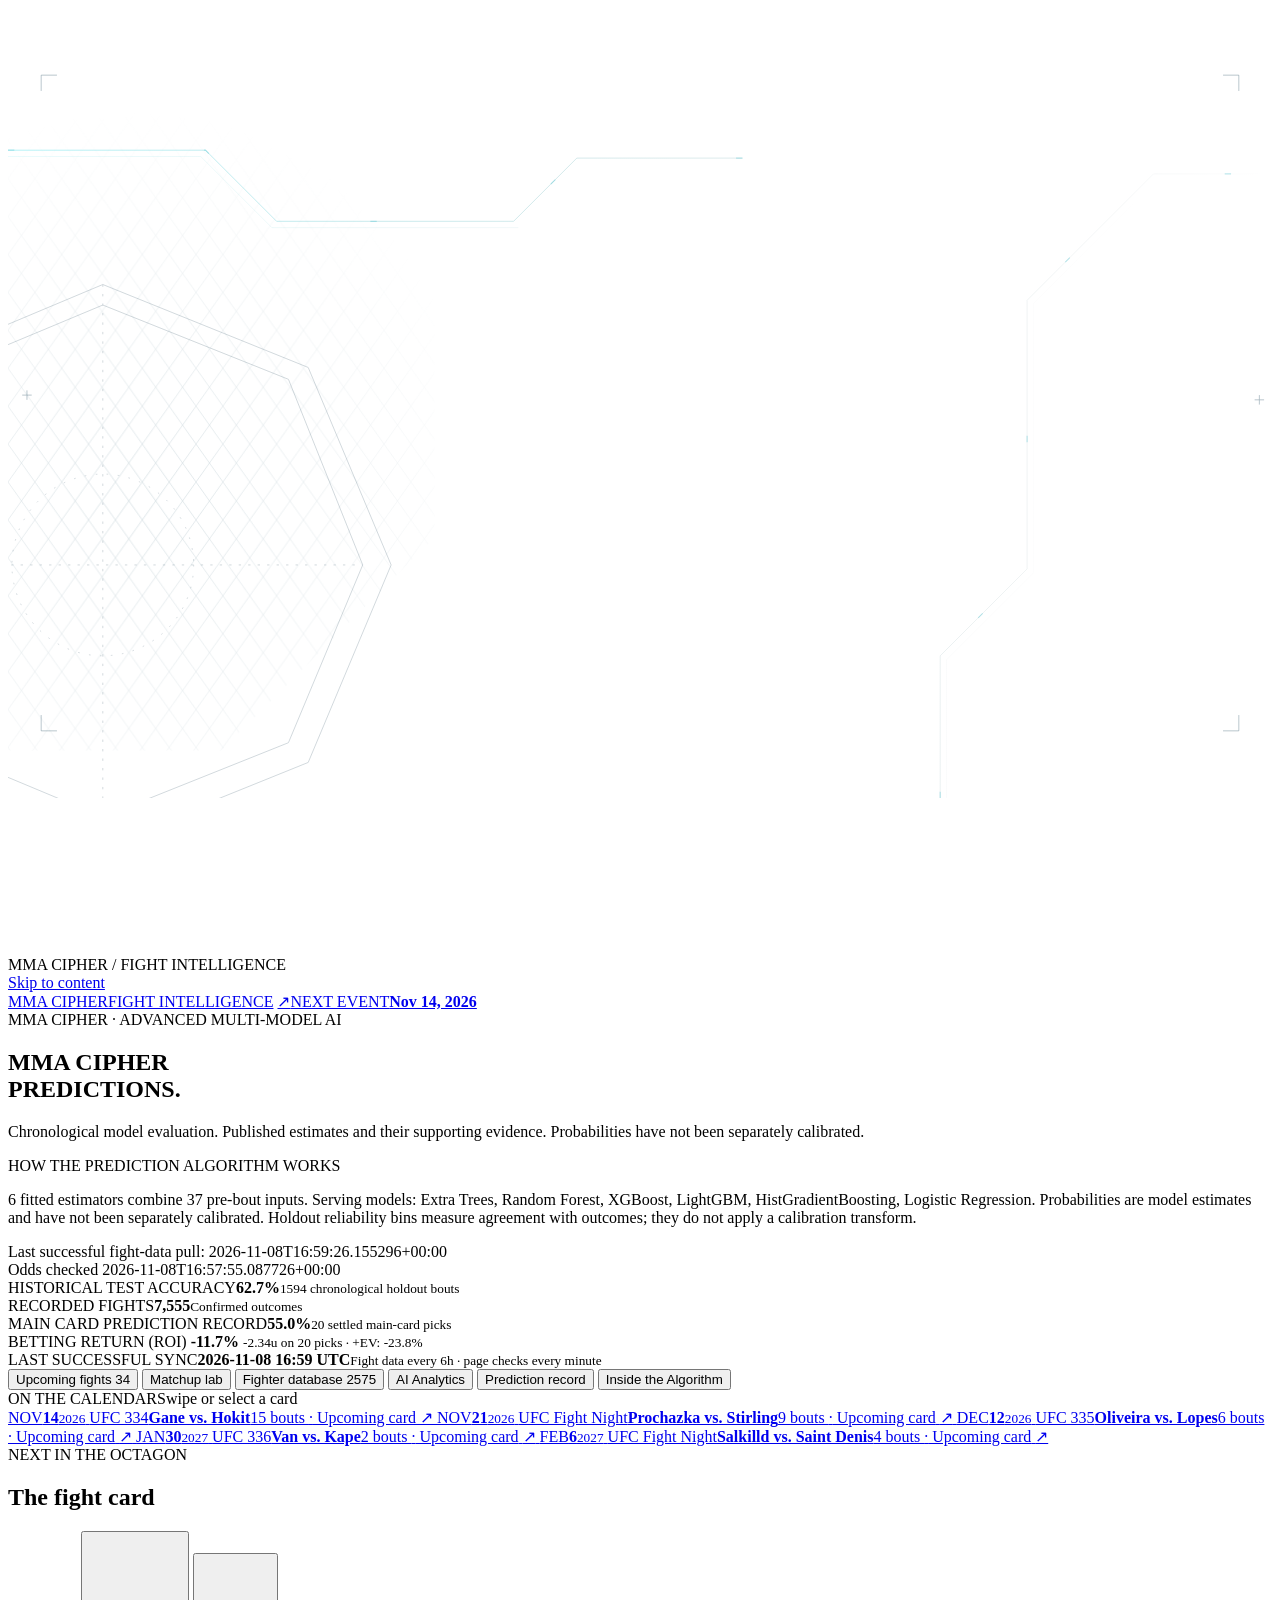
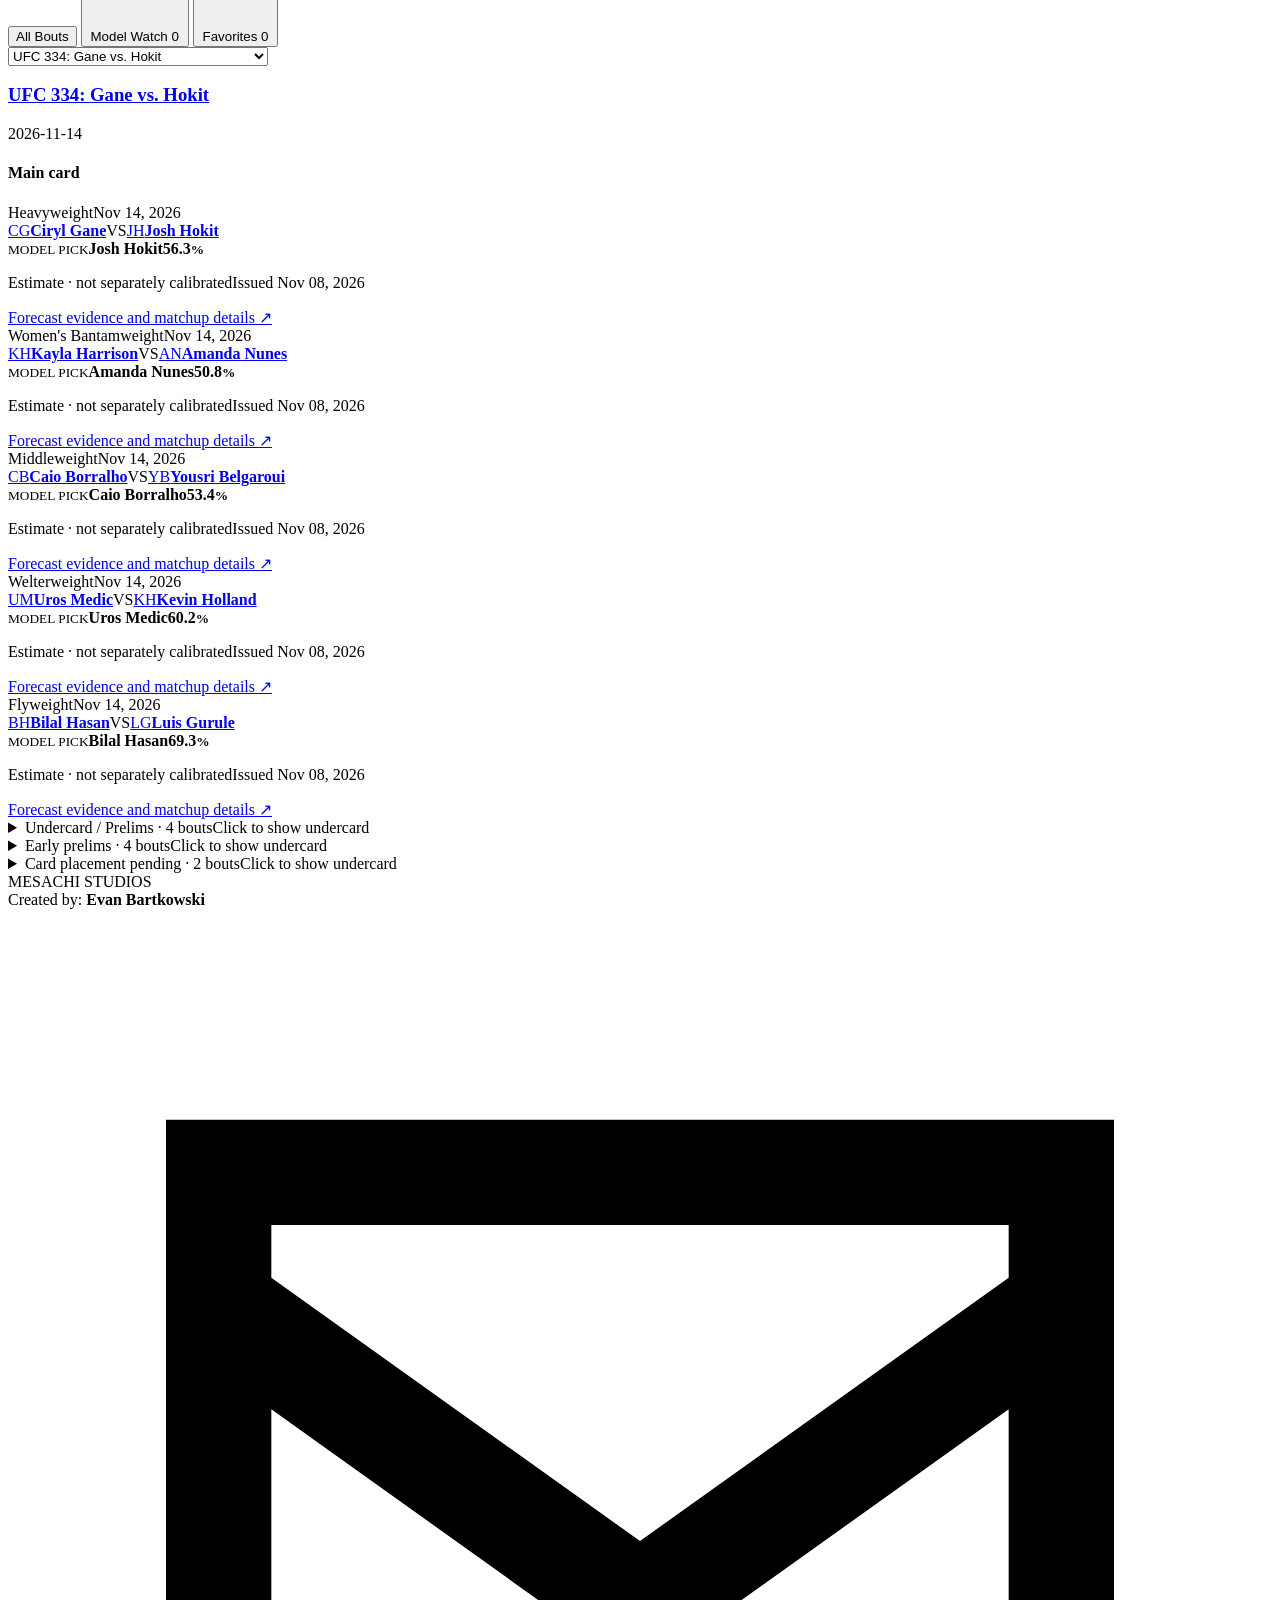
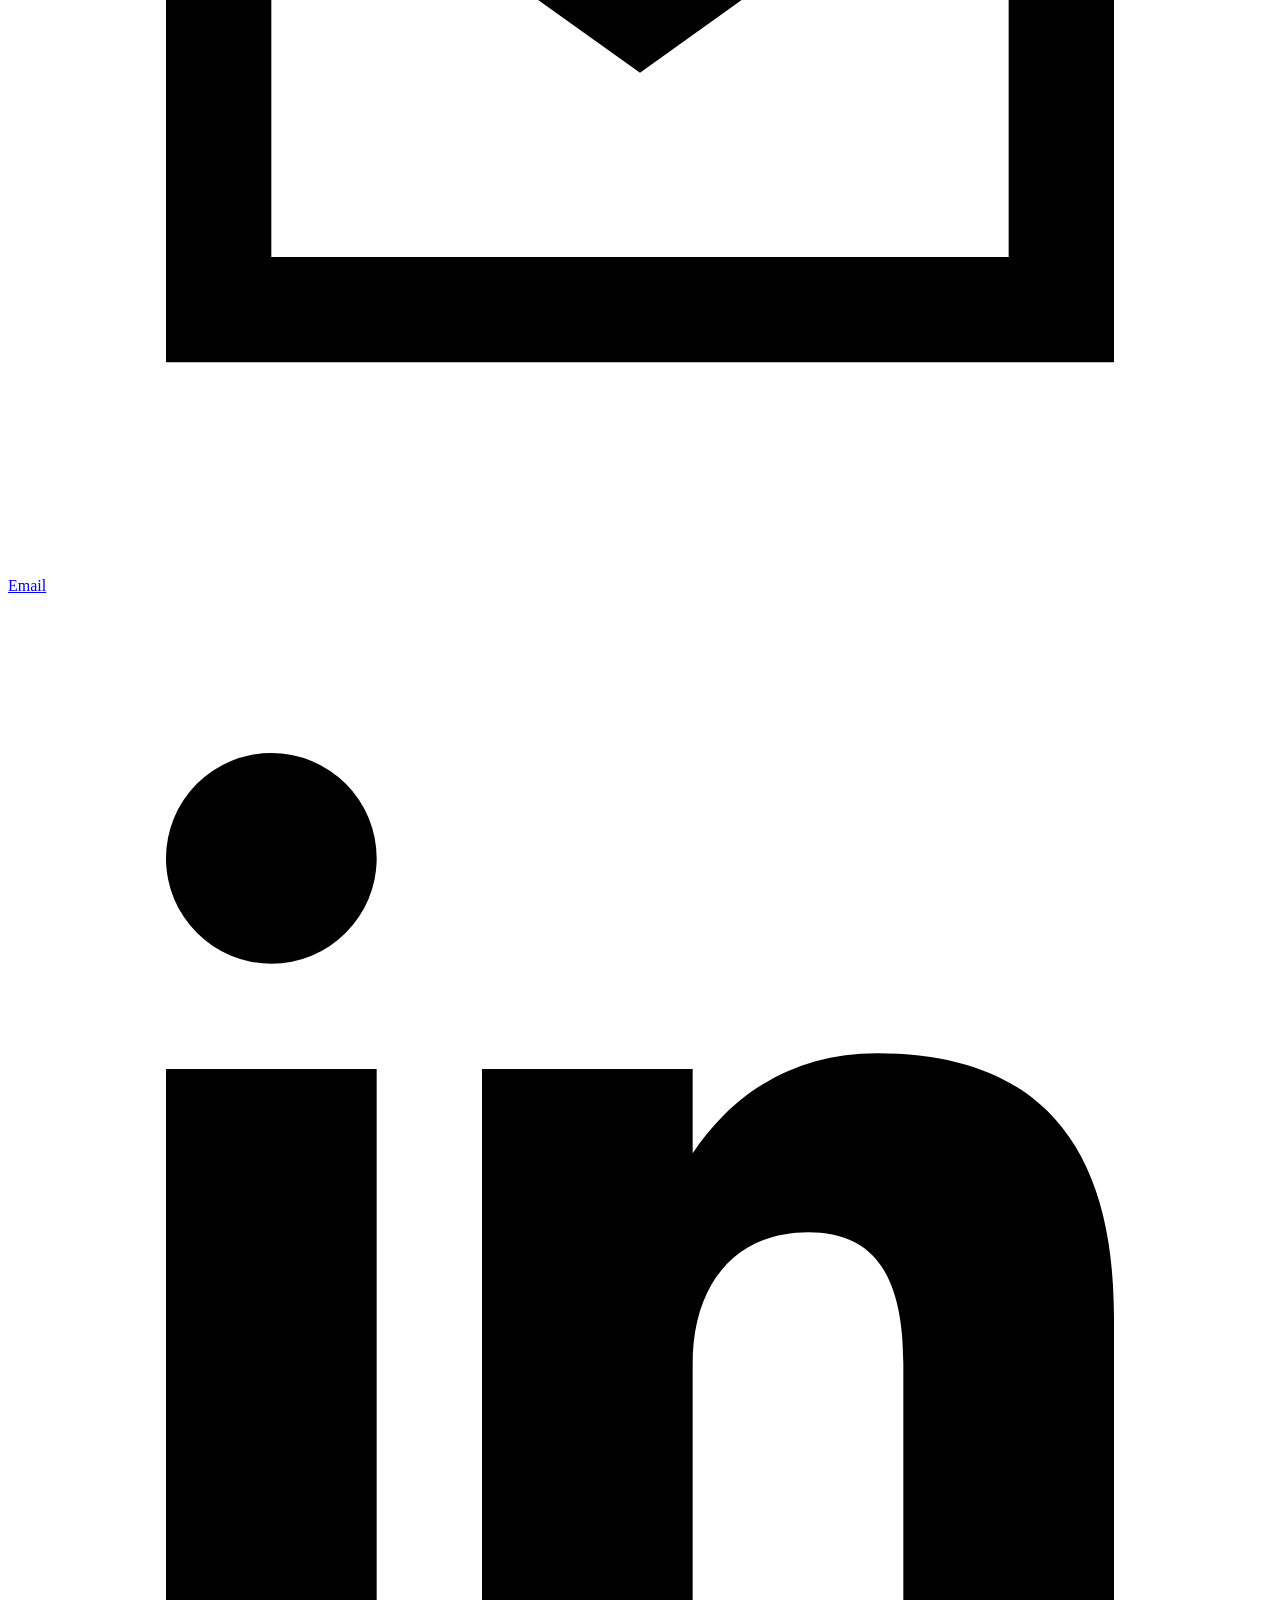
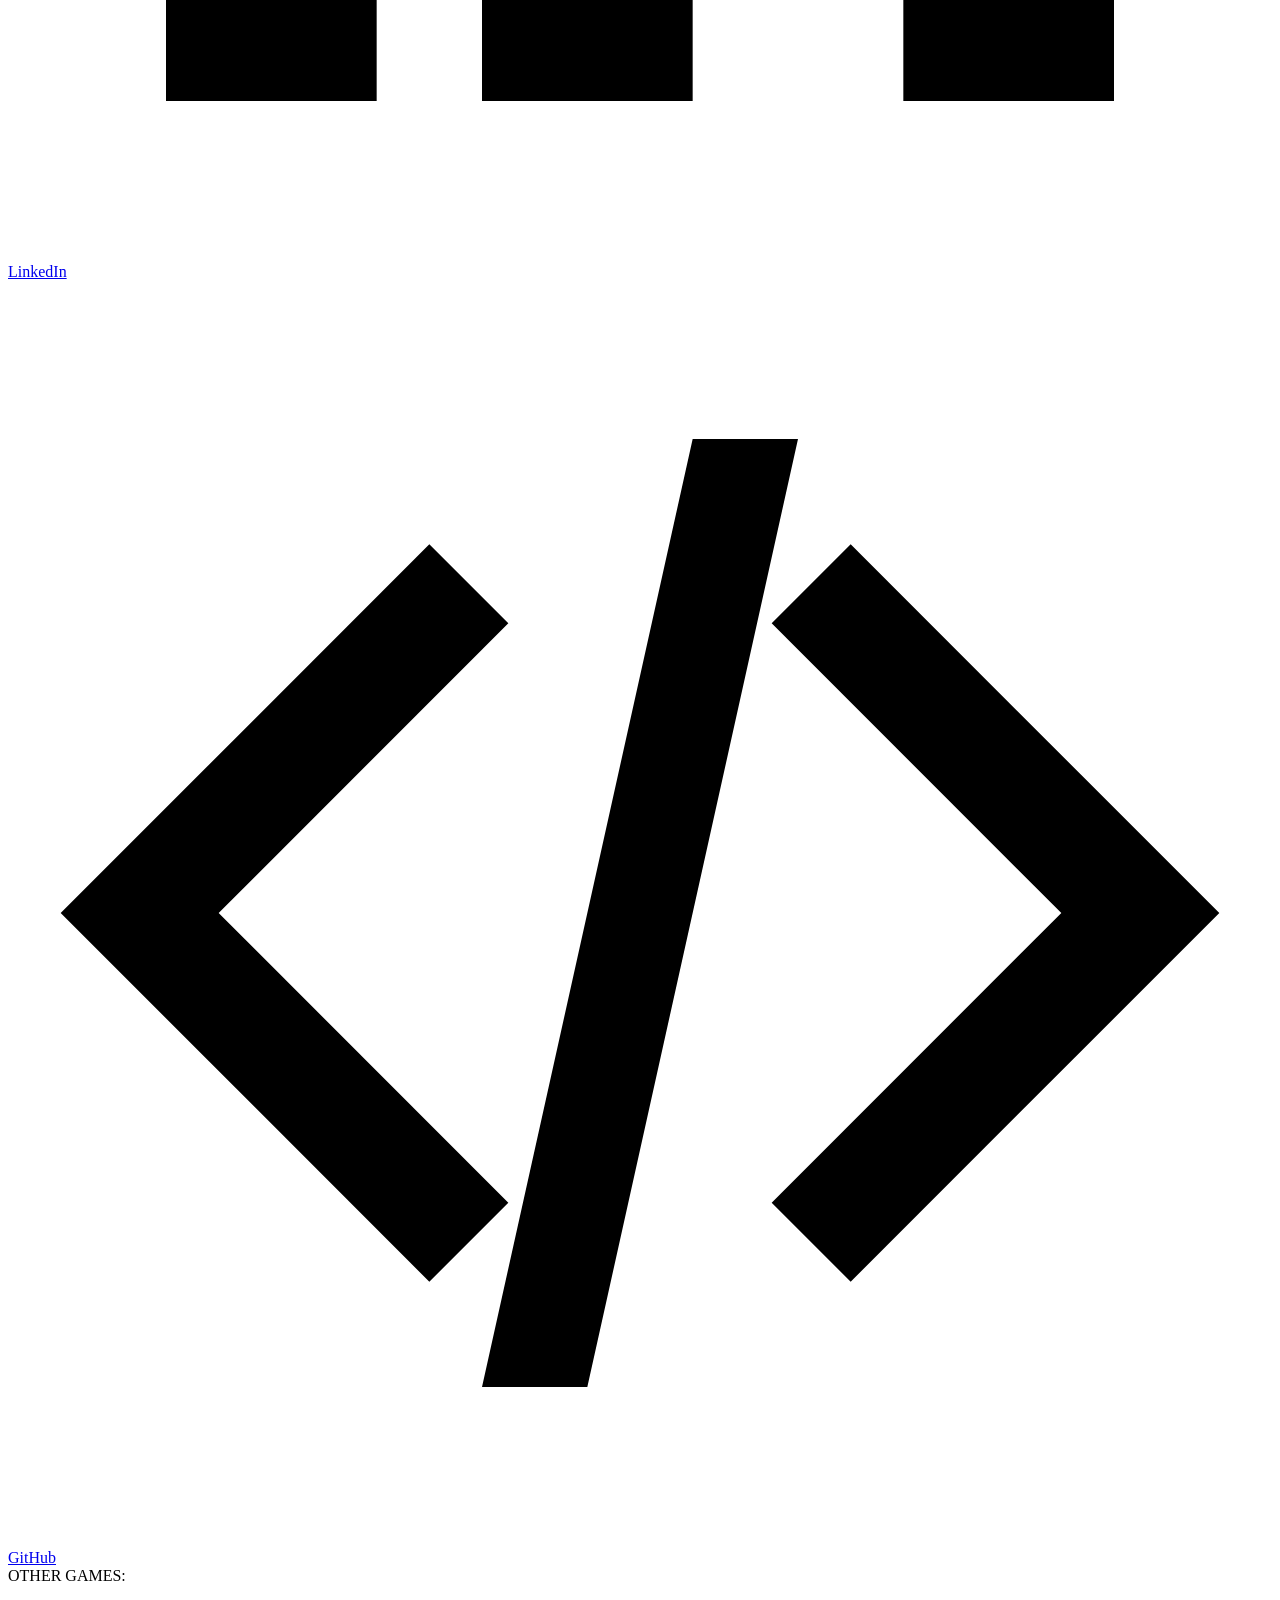
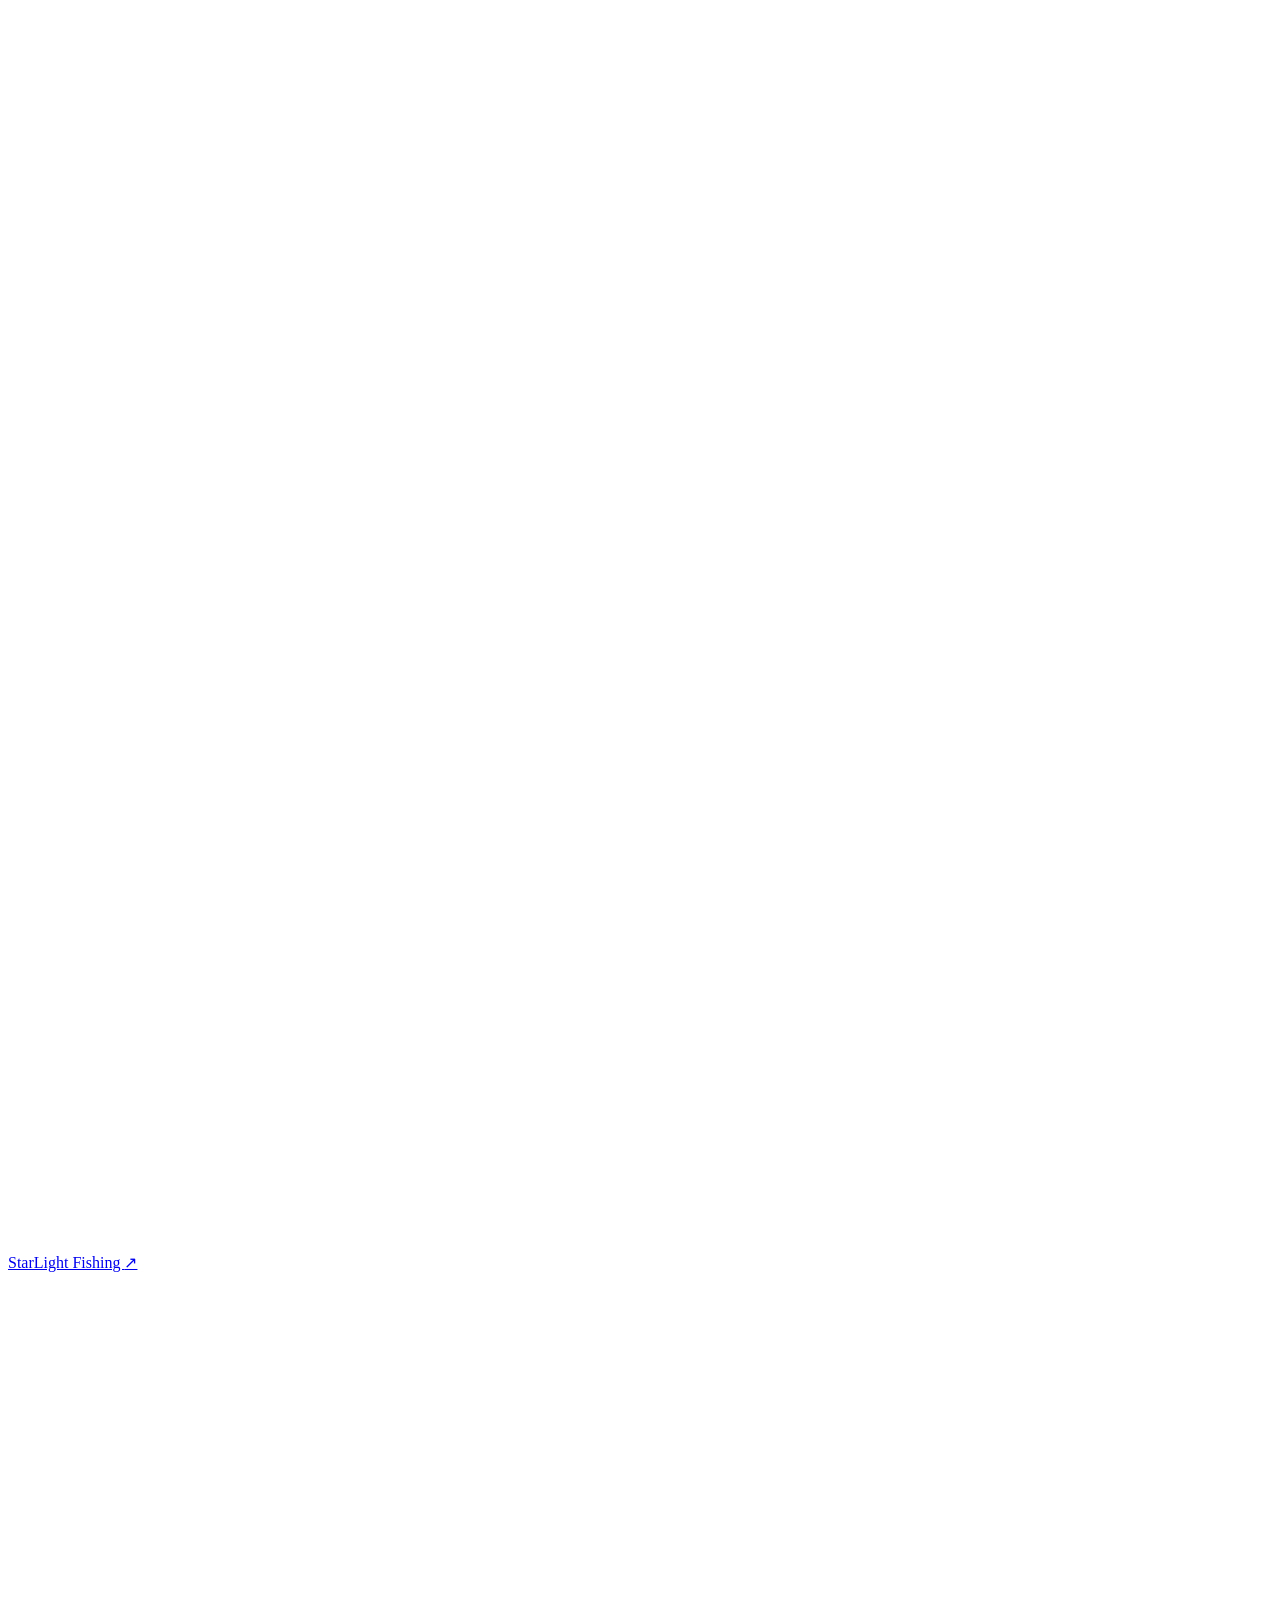
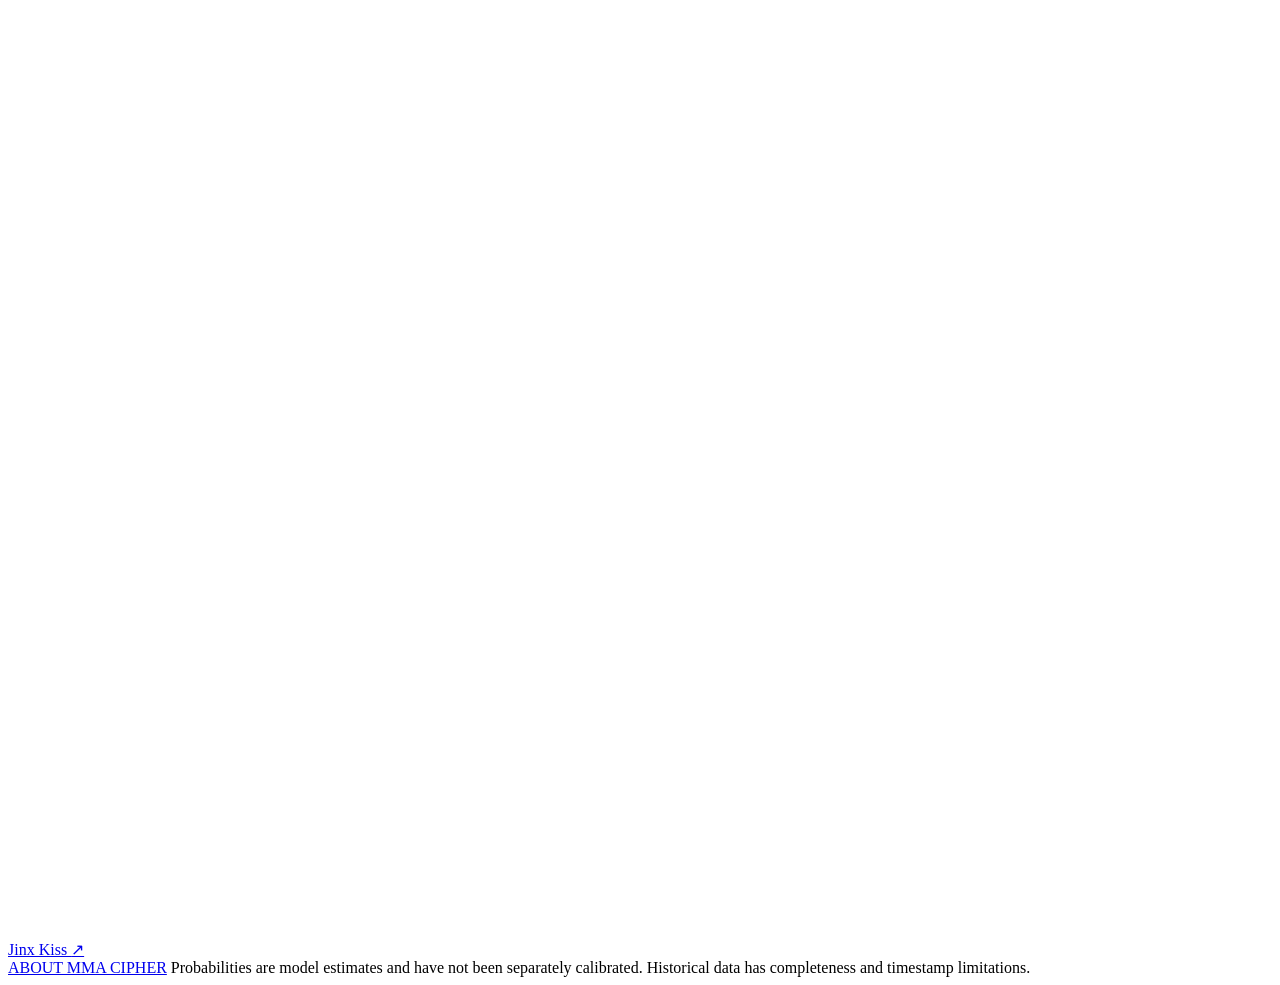
==== commit 2e959869: "Remove redundant Dashboard and Fighter database tabs from the top header" ====
--- a/static/index.html
+++ b/static/index.html
@@ -60,10 +60,6 @@
 </div><a class="skip-link" href="#main-content">Skip to content</a>
 <header class="topbar site-topbar"><div class="topbar-inner">
   <a class="brand" href="/" aria-label="MMA Cipher home"><img src="/cipher-mark.svg" class="brand-logo" alt=""><span class="brand-wordmark">MMA CIPHER<span>FIGHT INTELLIGENCE</span></span></a>
-  <nav class="site-navigation" aria-label="Main navigation">
-    <a href="/" class="is-current" aria-current="page">Dashboard</a>
-    <a href="/#fighters">Fighter database</a>
-  </nav>
 <a class="next-event-link" id="next-event-link" href="/events/2026-11-14-ufc-334-gane-vs-hokit/"><span class="next-event-icon" aria-hidden="true">↗</span><span><span class="next-event-label" id="next-event-label">NEXT EVENT</span><strong id="next-event-date">Nov 14, 2026</strong></span></a>
 </div></header>
   <main id="main-content">
@@ -80,8 +76,8 @@
       </aside>
     </section>
     <div class="sync-strip" aria-label="Data freshness">
-      <div id="notice" class="notice" role="status">Last successful fight-data pull: 2026-11-08T16:49:10.256717+00:00</div>
-      <div id="odds-sync" class="odds-sync" role="status">Odds checked 2026-11-08T16:47:21.736663+00:00</div>
+      <div id="notice" class="notice" role="status">Last successful fight-data pull: 2026-11-08T16:59:26.155296+00:00</div>
+      <div id="odds-sync" class="odds-sync" role="status">Odds checked 2026-11-08T16:57:55.087726+00:00</div>
     </div>
     <section class="metrics" aria-label="Model overview">
       <div><span class="metric-label">HISTORICAL TEST ACCURACY</span><strong id="accuracy">62.7%</strong><small id="test-count">1594 chronological holdout bouts</small></div>
@@ -92,7 +88,7 @@
         <strong id="live-roi" class="roi-neg">-11.7%</strong>
         <small id="live-roi-detail"><span id="live-roi-units">-2.34u</span> on <span id="live-roi-count">20</span> picks · <span class="roi-ev-pill" id="live-roi-ev">+EV: -23.8%</span></small>
       </div>
-      <div><span class="metric-label">LAST SUCCESSFUL SYNC</span><strong class="date-metric" id="last-sync">2026-11-08 16:49 UTC</strong><small id="sync-state">Fight data every 6h · page checks every minute</small></div>
+      <div><span class="metric-label">LAST SUCCESSFUL SYNC</span><strong class="date-metric" id="last-sync">2026-11-08 16:59 UTC</strong><small id="sync-state">Fight data every 6h · page checks every minute</small></div>
     </section>
     <nav class="tabs" aria-label="Dashboard sections">
       <button class="tab active" data-tab="upcoming" aria-pressed="true">Upcoming fights <span id="card-count">34</span></button>
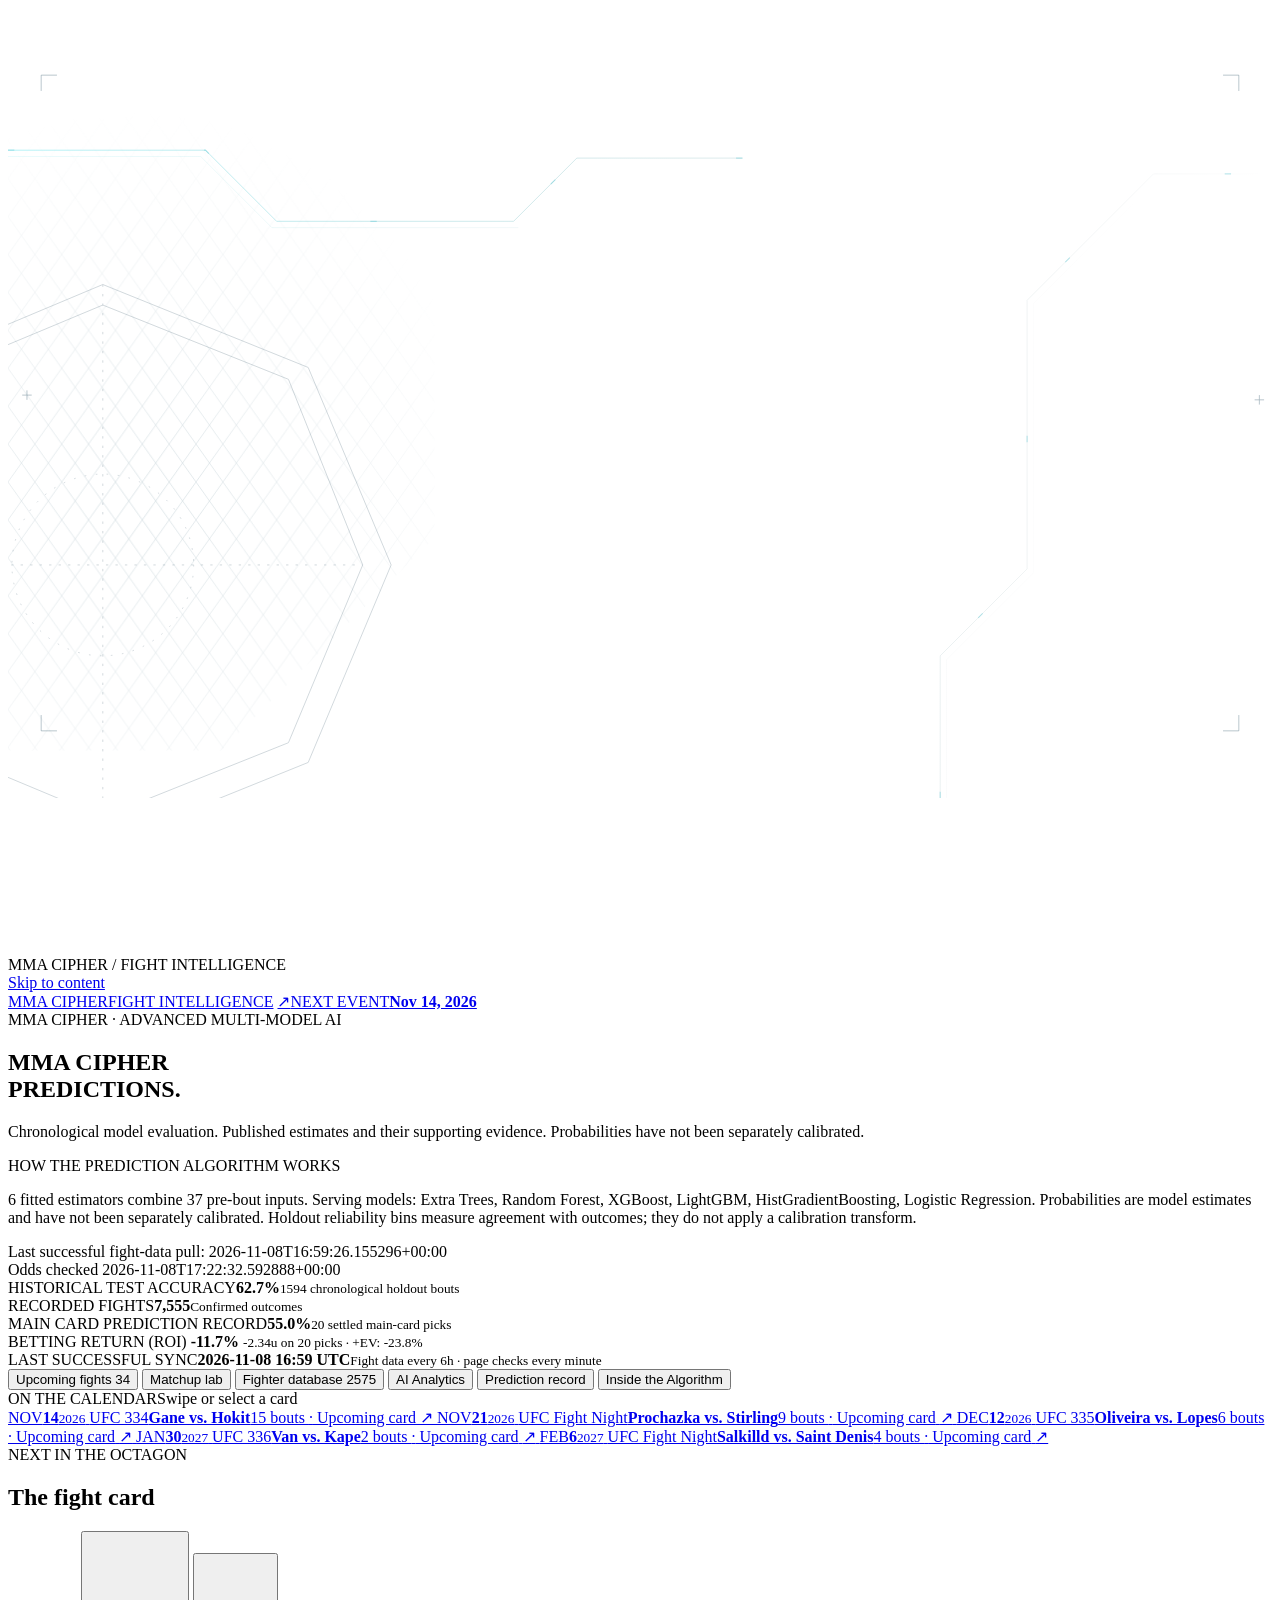
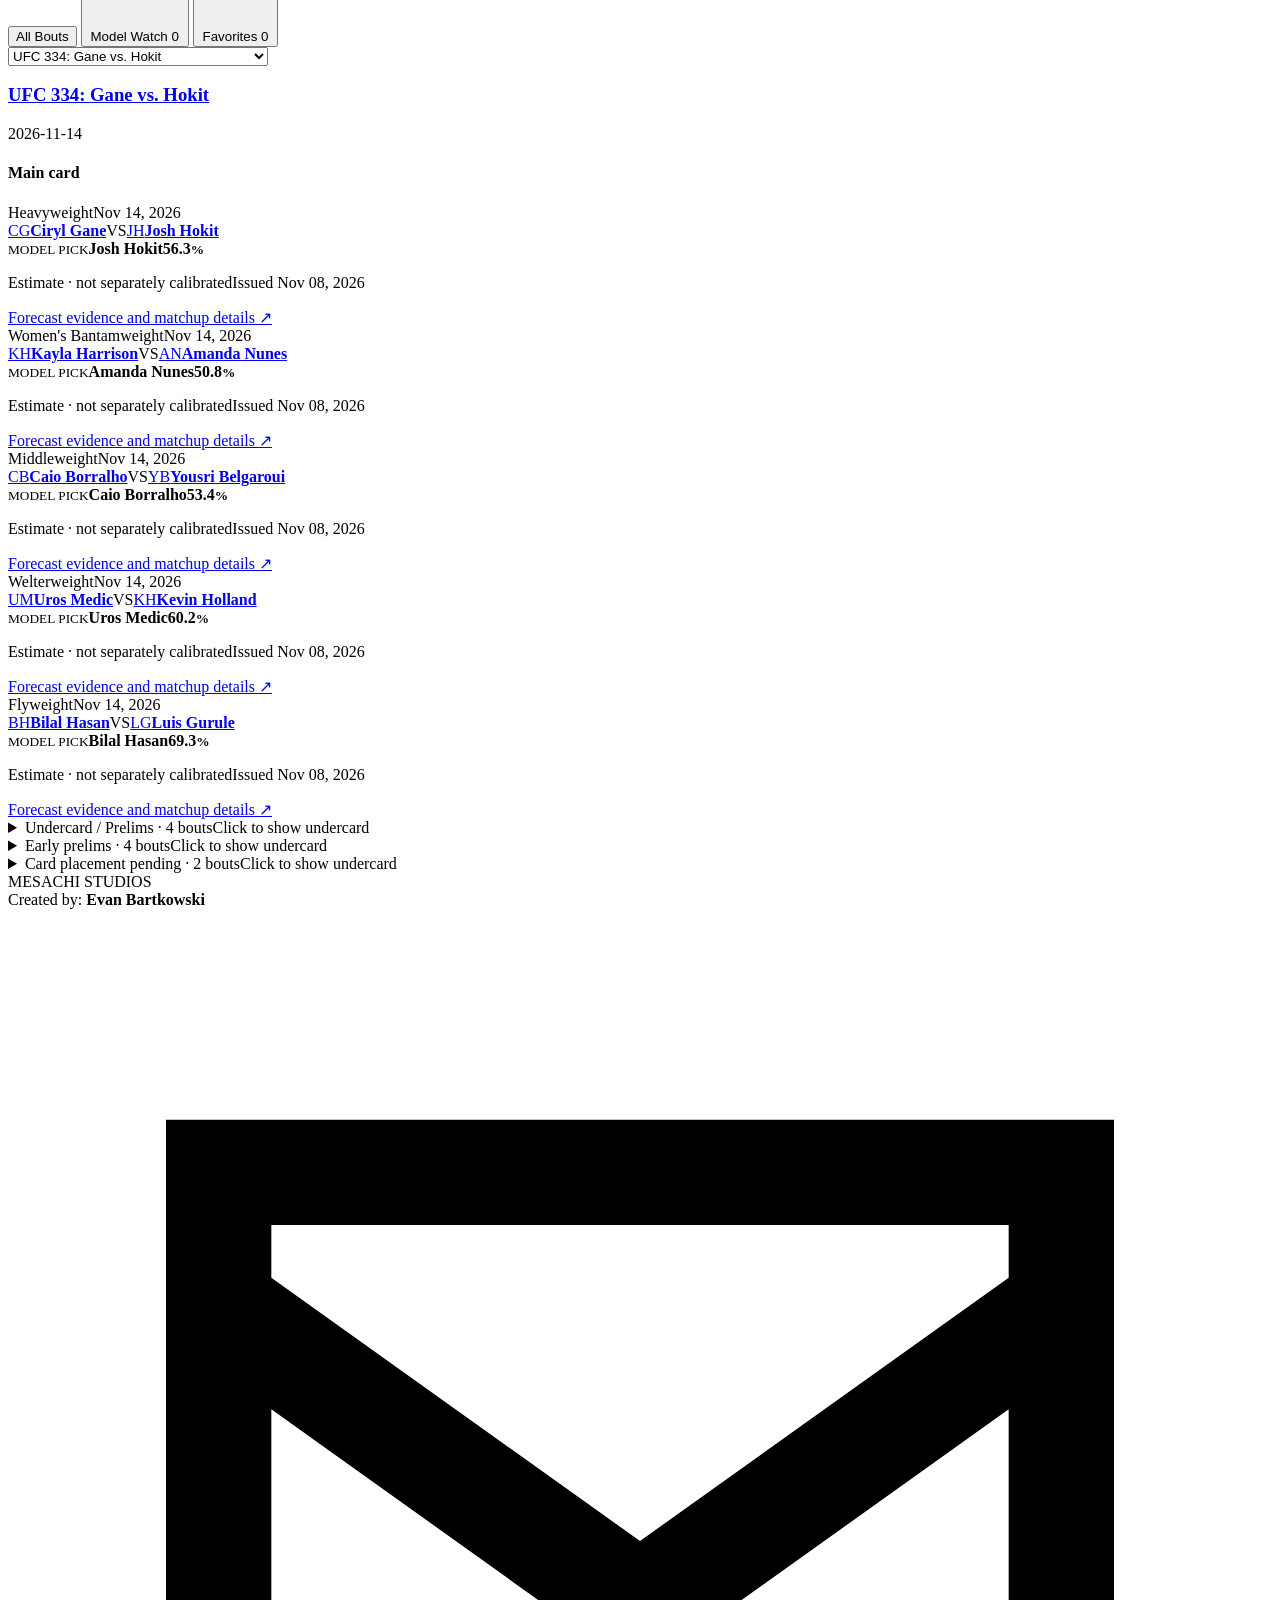
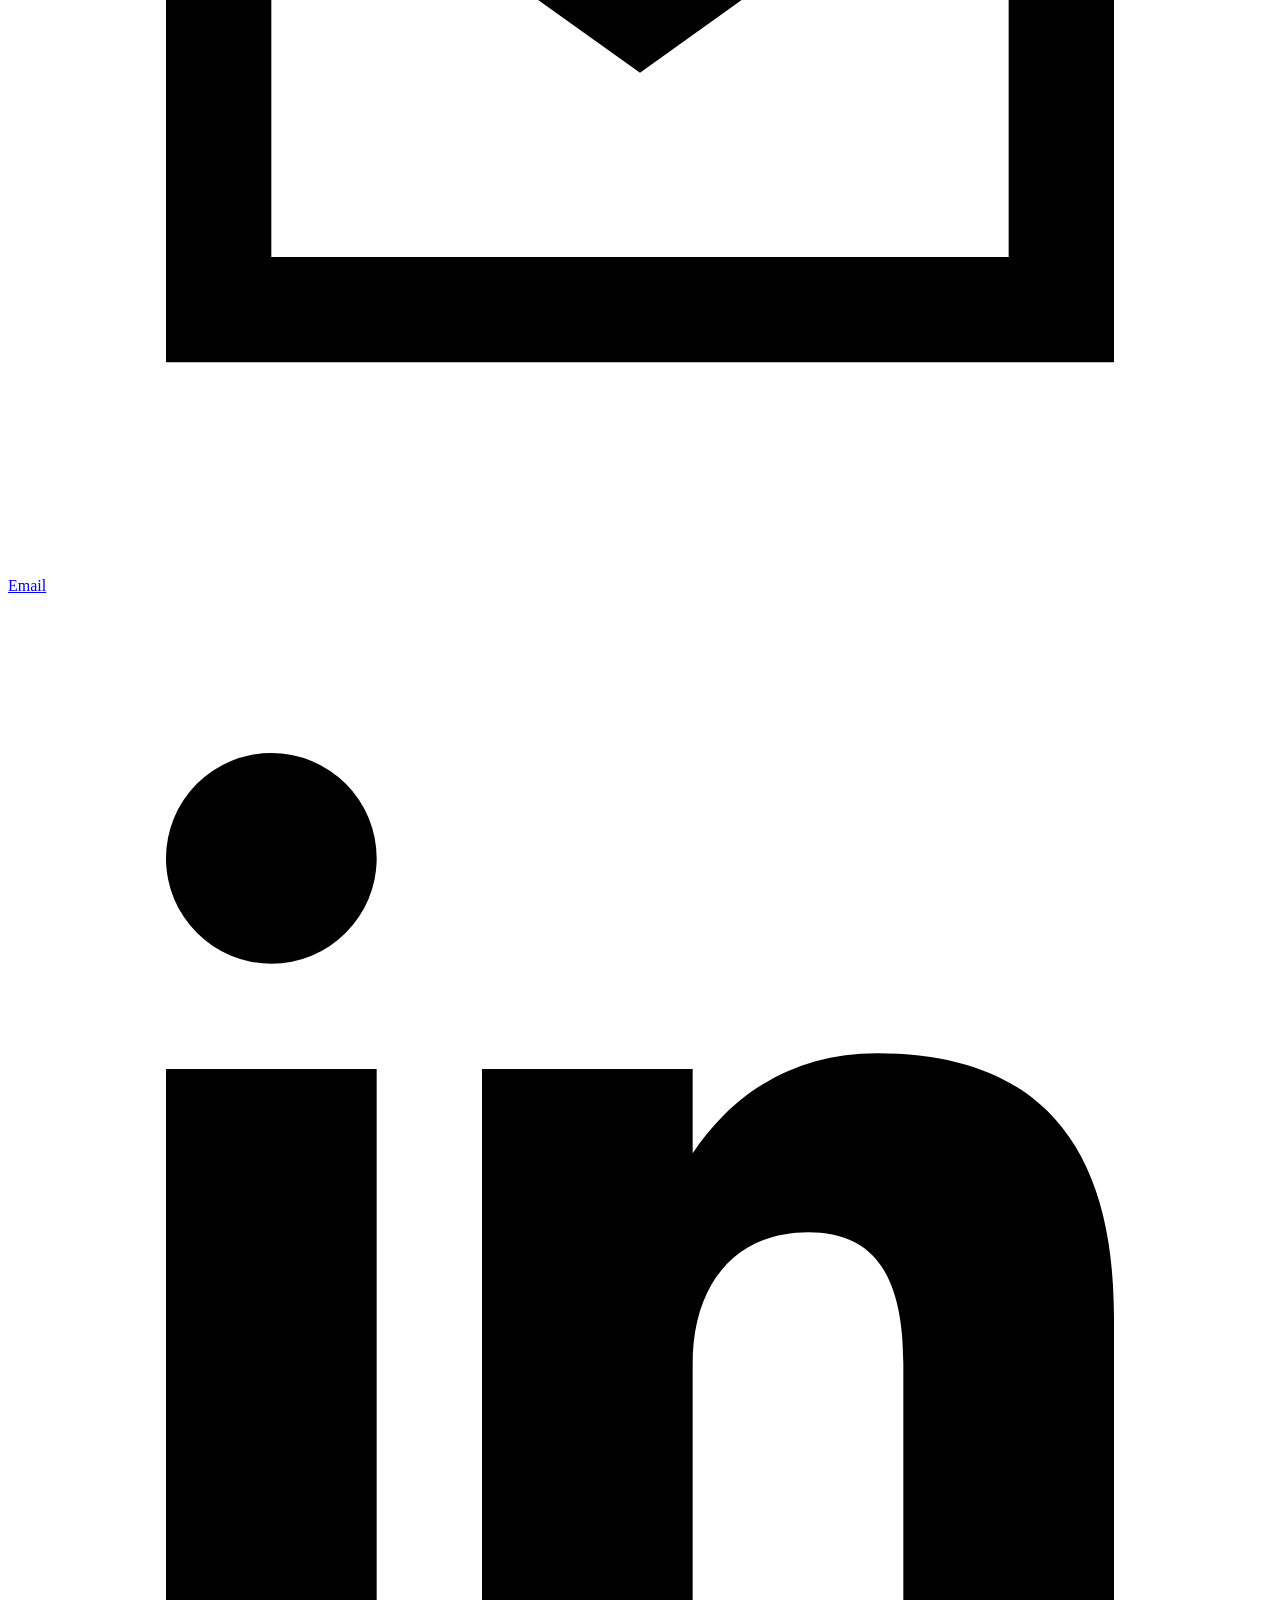
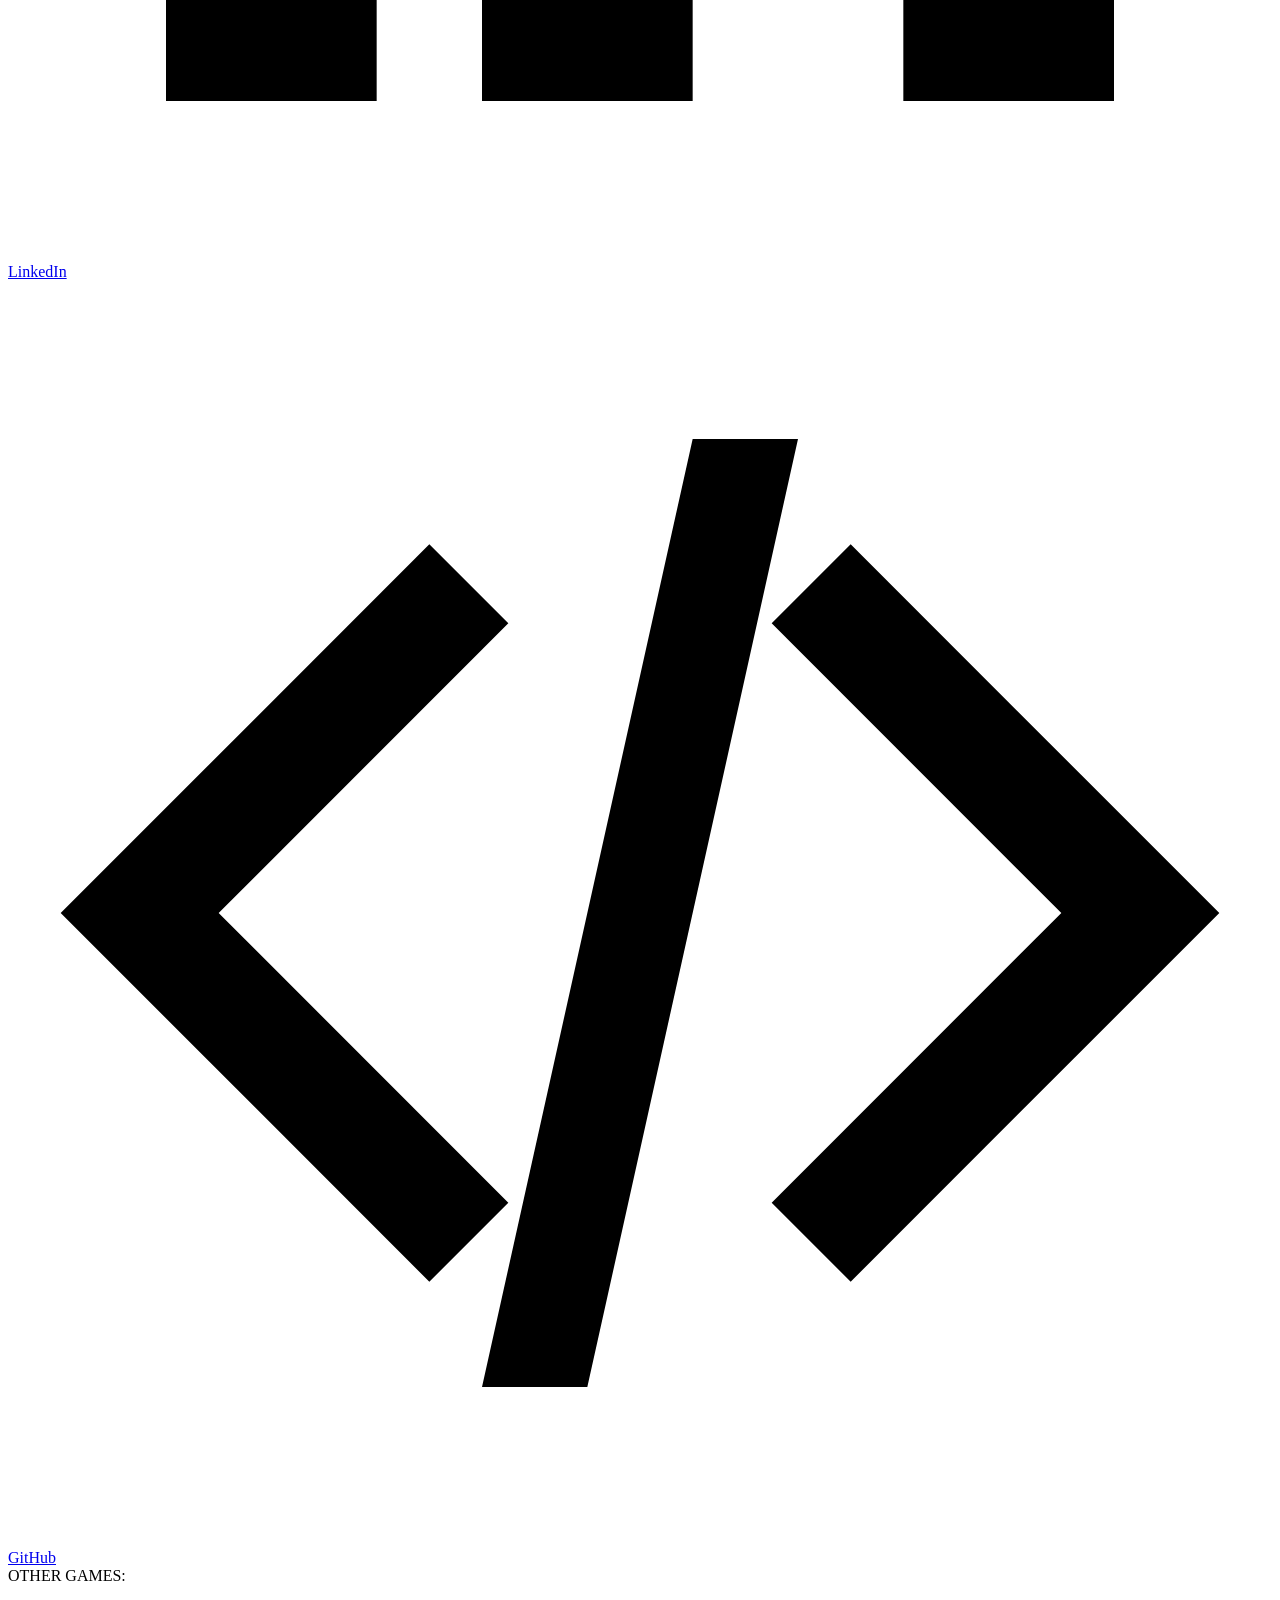
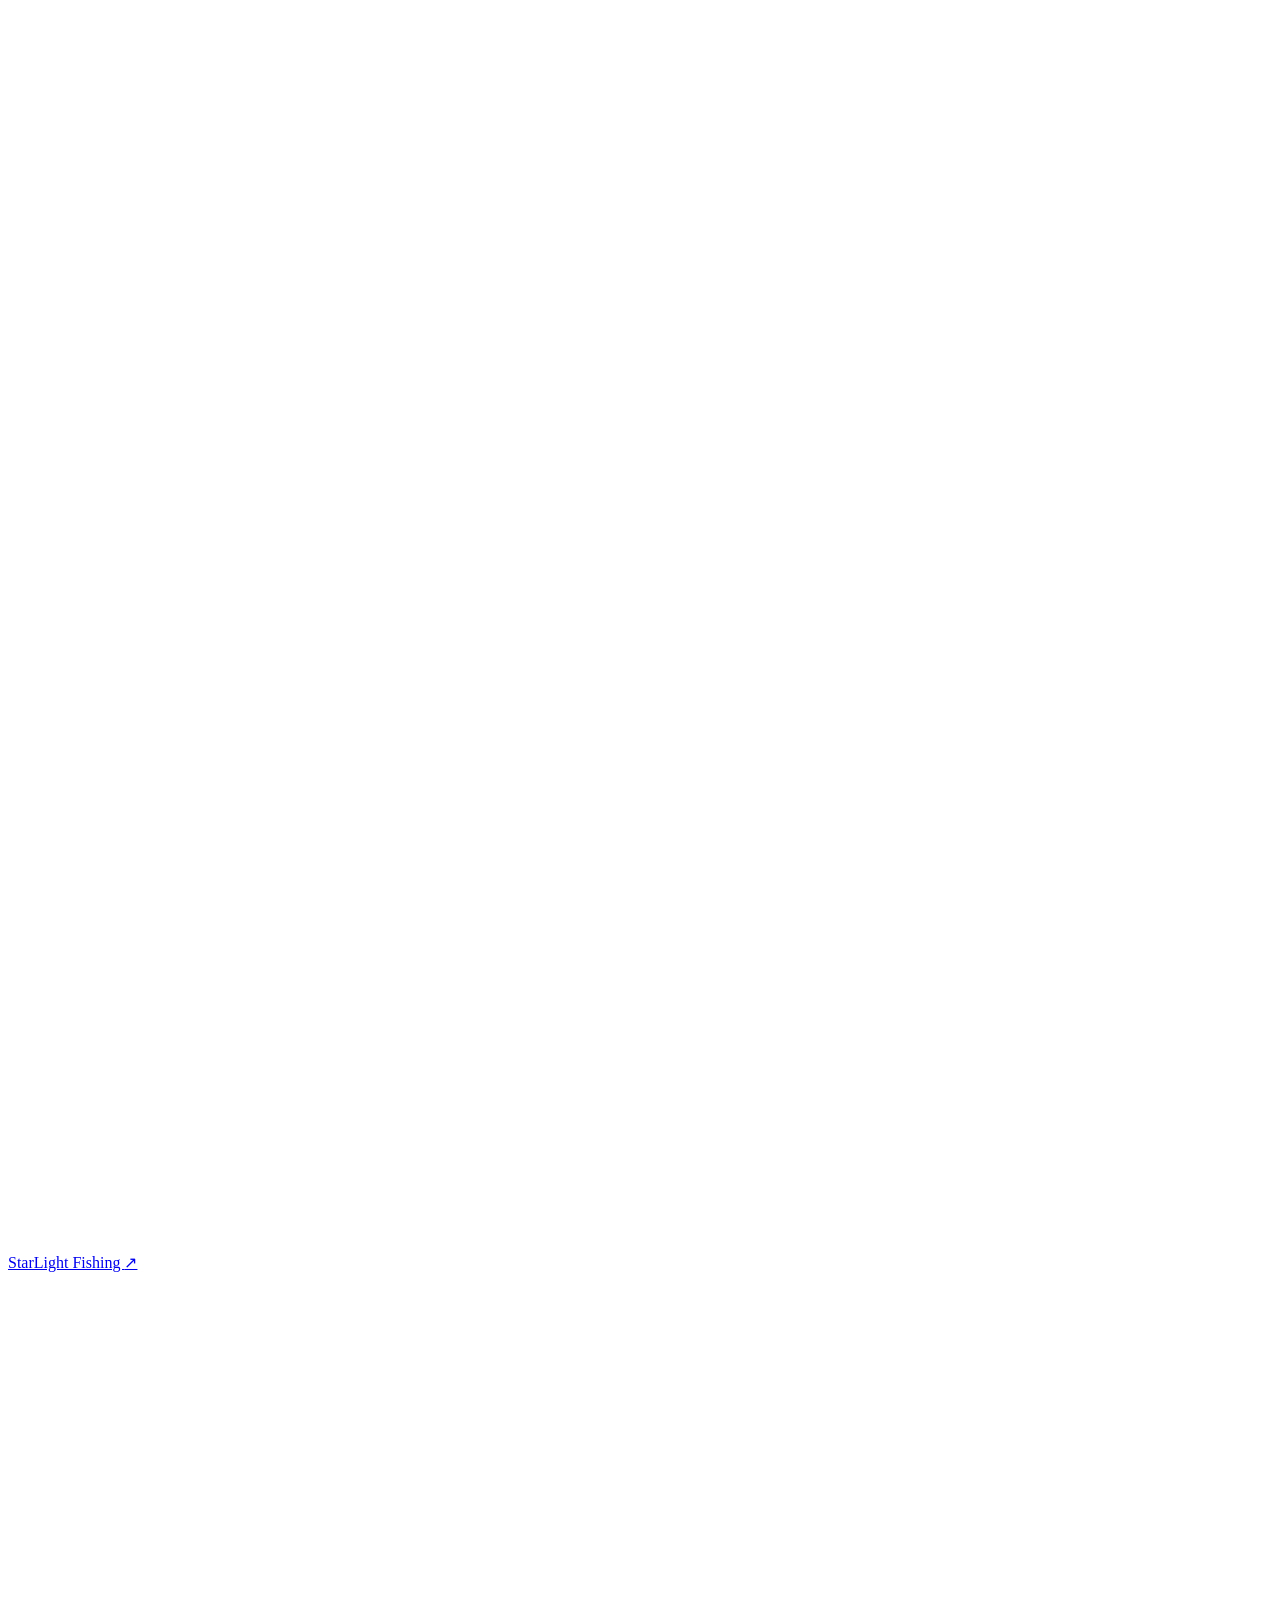
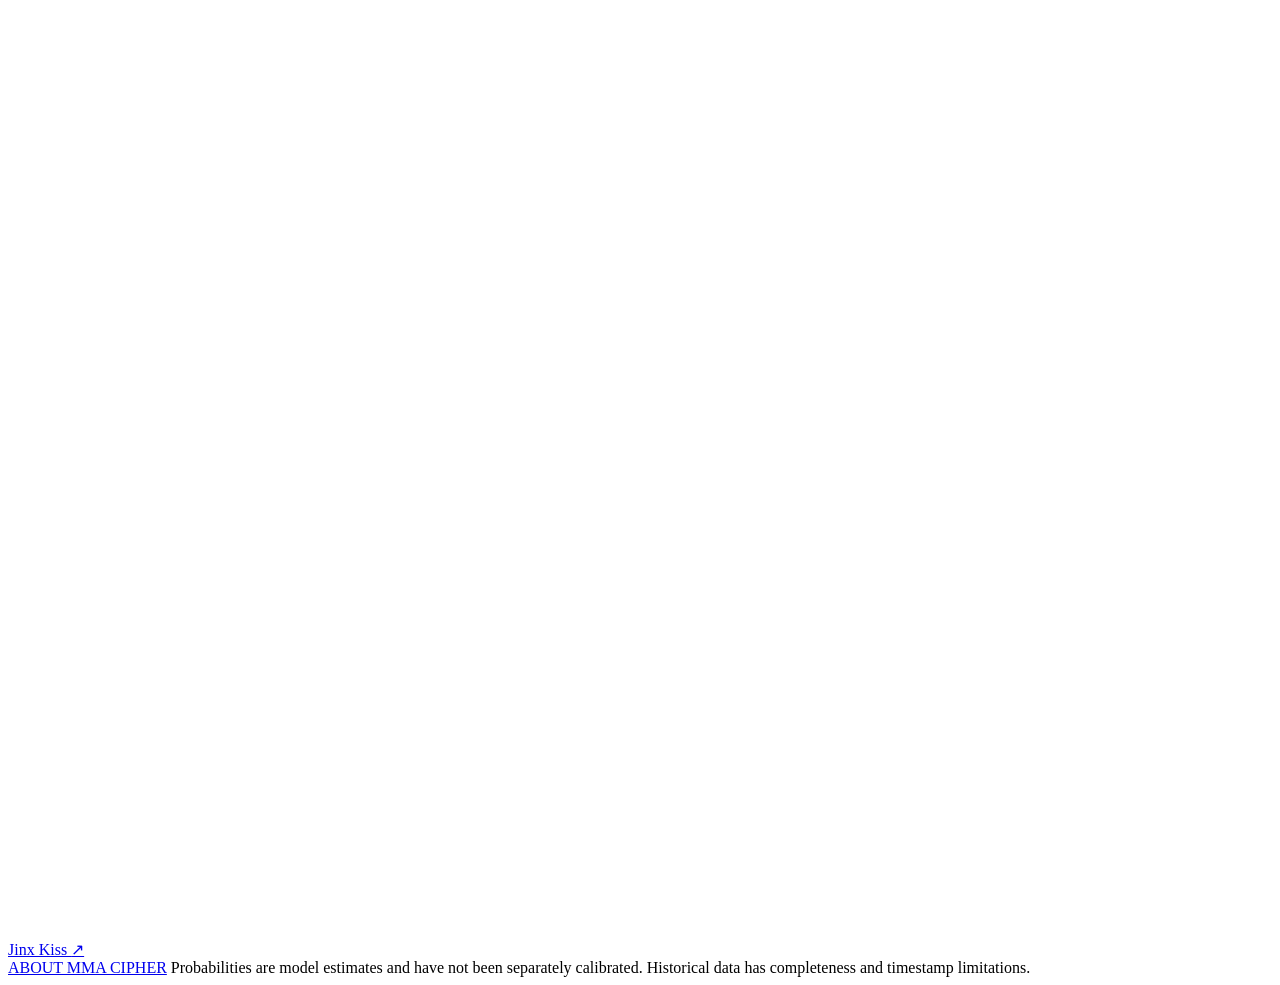
==== commit 32429ec0: "Align topbar icon and next event flush to outer edges across all screen sizes" ====
--- a/static/index.html
+++ b/static/index.html
@@ -30,8 +30,8 @@
 <meta name="twitter:card" content="summary_large_image"><meta name="twitter:title" content="MMA Cipher (MMACipher) | UFC Predictions &amp; Fighter Stats">
 <meta name="twitter:description" content="MMA Cipher (MMACipher): UFC fight predictions, fighter stats, upcoming event cards, and a transparent main-card prediction record with model evidence."><meta name="twitter:image" content="https://mma-oracle.web.app/social-preview.png">
 <meta name="twitter:image:alt" content="MMA Cipher — UFC predictions, fighter records, and model evidence">
-<script type="application/ld+json">{"@context": "https://schema.org", "@graph": [{"@id": "https://mma-oracle.web.app/#organization", "@type": "Organization", "alternateName": "MMACipher", "logo": {"@type": "ImageObject", "height": 512, "url": "https://mma-oracle.web.app/icons/icon-512.png", "width": 512}, "name": "MMA Cipher", "sameAs": ["https://github.com/evanbartkowski/ufcfightpredictor"], "url": "https://mma-oracle.web.app/"}, {"@id": "https://mma-oracle.web.app/#website", "@type": "WebSite", "alternateName": ["MMACipher", "MMA Cipher Predictions"], "inLanguage": "en", "name": "MMA Cipher", "potentialAction": {"@type": "SearchAction", "query-input": "required name=search_term_string", "target": {"@type": "EntryPoint", "urlTemplate": "https://mma-oracle.web.app/?q={search_term_string}"}}, "publisher": {"@id": "https://mma-oracle.web.app/#organization"}, "url": "https://mma-oracle.web.app/"}, {"@id": "https://mma-oracle.web.app/#webpage", "@type": "WebPage", "dateModified": "2026-11-08T16:49:12.716045+00:00", "description": "MMA Cipher (MMACipher): UFC fight predictions, fighter stats, upcoming event cards, and a transparent main-card prediction record with model evidence.", "inLanguage": "en", "isPartOf": {"@id": "https://mma-oracle.web.app/#website"}, "name": "MMA Cipher (MMACipher) | UFC Predictions \u0026 Fighter Stats", "primaryImageOfPage": {"@type": "ImageObject", "height": 630, "url": "https://mma-oracle.web.app/social-preview.png", "width": 1200}, "url": "https://mma-oracle.web.app/"}]}</script>  <link rel="stylesheet" href="/style.css?v=22">
-  <link rel="stylesheet" href="/content.css?v=4">
+<script type="application/ld+json">{"@context": "https://schema.org", "@graph": [{"@id": "https://mma-oracle.web.app/#organization", "@type": "Organization", "alternateName": "MMACipher", "logo": {"@type": "ImageObject", "height": 512, "url": "https://mma-oracle.web.app/icons/icon-512.png", "width": 512}, "name": "MMA Cipher", "sameAs": ["https://github.com/evanbartkowski/ufcfightpredictor"], "url": "https://mma-oracle.web.app/"}, {"@id": "https://mma-oracle.web.app/#website", "@type": "WebSite", "alternateName": ["MMACipher", "MMA Cipher Predictions"], "inLanguage": "en", "name": "MMA Cipher", "potentialAction": {"@type": "SearchAction", "query-input": "required name=search_term_string", "target": {"@type": "EntryPoint", "urlTemplate": "https://mma-oracle.web.app/?q={search_term_string}"}}, "publisher": {"@id": "https://mma-oracle.web.app/#organization"}, "url": "https://mma-oracle.web.app/"}, {"@id": "https://mma-oracle.web.app/#webpage", "@type": "WebPage", "dateModified": "2026-11-08T17:22:34.986600+00:00", "description": "MMA Cipher (MMACipher): UFC fight predictions, fighter stats, upcoming event cards, and a transparent main-card prediction record with model evidence.", "inLanguage": "en", "isPartOf": {"@id": "https://mma-oracle.web.app/#website"}, "name": "MMA Cipher (MMACipher) | UFC Predictions \u0026 Fighter Stats", "primaryImageOfPage": {"@type": "ImageObject", "height": 630, "url": "https://mma-oracle.web.app/social-preview.png", "width": 1200}, "url": "https://mma-oracle.web.app/"}]}</script>  <link rel="stylesheet" href="/style.css?v=22">
+  <link rel="stylesheet" href="/content.css?v=5">
 <link rel="preload" href="/fonts/barlow-condensed-latin.woff2" as="font" type="font/woff2" crossorigin>
 <link rel="preload" href="/fonts/manrope-latin.woff2" as="font" type="font/woff2" crossorigin>
 <link rel="stylesheet" href="/fonts.css?v=1">
@@ -77,7 +77,7 @@
     </section>
     <div class="sync-strip" aria-label="Data freshness">
       <div id="notice" class="notice" role="status">Last successful fight-data pull: 2026-11-08T16:59:26.155296+00:00</div>
-      <div id="odds-sync" class="odds-sync" role="status">Odds checked 2026-11-08T16:57:55.087726+00:00</div>
+      <div id="odds-sync" class="odds-sync" role="status">Odds checked 2026-11-08T17:22:32.592888+00:00</div>
     </div>
     <section class="metrics" aria-label="Model overview">
       <div><span class="metric-label">HISTORICAL TEST ACCURACY</span><strong id="accuracy">62.7%</strong><small id="test-count">1594 chronological holdout bouts</small></div>
